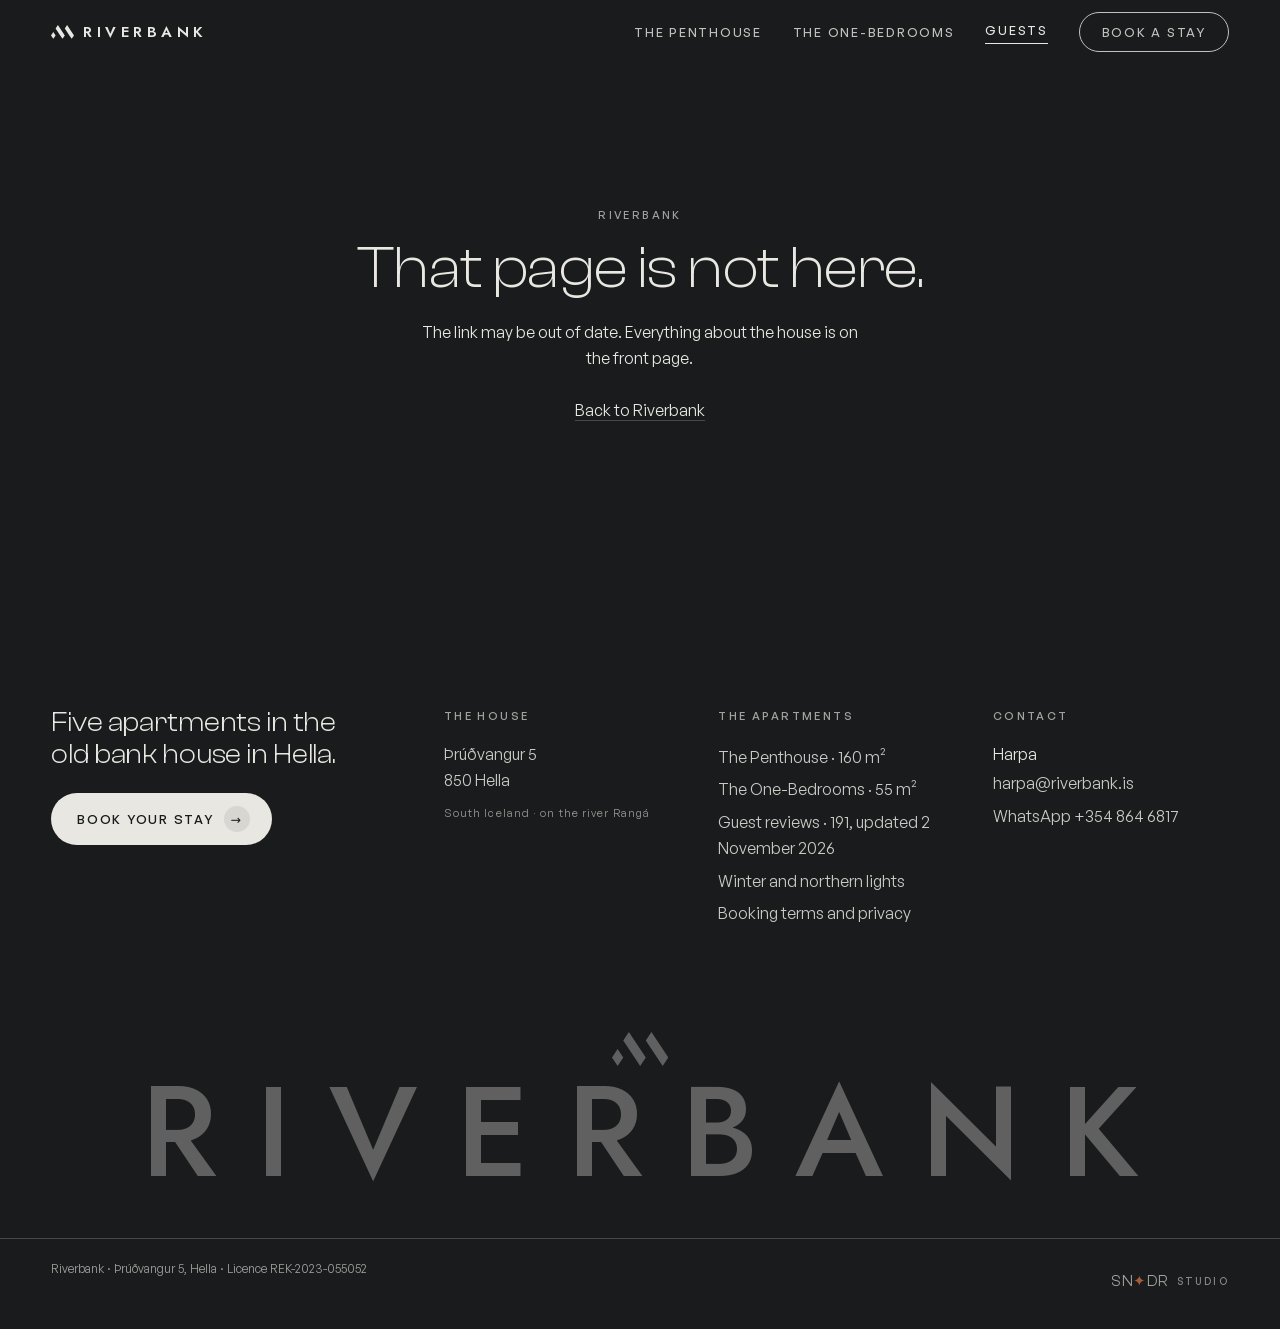
==== guests/index.html @ b147d5b8 "Deploy f592d1e93 (production)" ====
<!DOCTYPE html>
<html lang="en">
<head>
<meta charset="UTF-8" />
<meta name="viewport" content="width=device-width, initial-scale=1.0" />
<title>All 191 guest reviews | Riverbank, Hella</title>
    <meta name="description" content="All 191 guest reviews of Riverbank in Hella, unedited and unabridged: 9.7 of 10 across 95 on Booking.com, 4.99 of 5 across 96 on Airbnb." />
    <link rel="canonical" href="https://riverbank.is/guests/" />
    <meta name="robots" content="max-image-preview:large" />
    <meta property="og:type" content="website" />
    <meta property="og:site_name" content="Riverbank" />
    <meta property="og:title" content="All 191 guest reviews | Riverbank, Hella" />
    <meta property="og:description" content="All 191 guest reviews of Riverbank in Hella, unedited and unabridged: 9.7 of 10 across 95 on Booking.com, 4.99 of 5 across 96 on Airbnb." />
    <meta property="og:url" content="https://riverbank.is/guests/" />
    <meta property="og:image" content="https://riverbank.is/assets/img/aurora-town.jpg" />
    <meta property="og:locale" content="en_GB" />
    <meta name="twitter:card" content="summary_large_image" />
    <meta name="twitter:title" content="All 191 guest reviews | Riverbank, Hella" />
    <meta name="twitter:description" content="All 191 guest reviews of Riverbank in Hella, unedited and unabridged: 9.7 of 10 across 95 on Booking.com, 4.99 of 5 across 96 on Airbnb." />
    <meta name="twitter:image" content="https://riverbank.is/assets/img/aurora-town.jpg" />
    <script type="application/ld+json" data-rb-route-jsonld>{"@context":"https://schema.org","@type":"BreadcrumbList","itemListElement":[{"@type":"ListItem","position":1,"name":"Riverbank","item":"https://riverbank.is/"},{"@type":"ListItem","position":2,"name":"Guest reviews","item":"https://riverbank.is/guests/"}]}</script>
    <script type="application/ld+json" data-rb-route-jsonld>{"@context":"https://schema.org","@type":"LodgingBusiness","@id":"https://riverbank.is/#business","name":"Riverbank","description":"Five newly refurbished luxury self-catering apartments in the old bank building on the river Rangá in Hella, South Iceland. A base for the Golden Circle and the South Coast, with full kitchens for families and groups.","url":"https://riverbank.is/","email":"harpa@riverbank.is","telephone":"+354 864 6817","address":{"@type":"PostalAddress","streetAddress":"Þrúðvangur 5","postalCode":"850","addressLocality":"Hella","addressRegion":"South Iceland","addressCountry":"IS"},"geo":{"@type":"GeoCoordinates","latitude":63.8356,"longitude":-20.4023},"numberOfRooms":5,"petsAllowed":false,"checkinTime":"15:00","checkoutTime":"11:00","legalName":"Miðás hestar ehf","taxID":"601222-0510","identifier":{"@type":"PropertyValue","propertyID":"Icelandic operating licence (rekstrarleyfi)","value":"REK-2023-055052"},"image":["https://riverbank.is/assets/img/building.jpg","https://riverbank.is/assets/img/f-open.jpg","https://riverbank.is/assets/img/river-view.jpg"],"hasMap":"https://www.openstreetmap.org/?mlat=63.8356&mlon=-20.4023#map=17/63.8356/-20.4023","potentialAction":{"@type":"ReserveAction","target":{"@type":"EntryPoint","urlTemplate":"https://riverbank.is/#book","actionPlatform":["https://schema.org/DesktopWebPlatform","https://schema.org/MobileWebPlatform"]},"result":{"@type":"LodgingReservation","name":"Direct booking request to the hosts"}},"amenityFeature":[{"@type":"LocationFeatureSpecification","name":"Free WiFi","value":true},{"@type":"LocationFeatureSpecification","name":"Free parking at the door","value":true},{"@type":"LocationFeatureSpecification","name":"Private kitchen","value":true},{"@type":"LocationFeatureSpecification","name":"Dishwasher","value":true},{"@type":"LocationFeatureSpecification","name":"Washer/dryer","value":true},{"@type":"LocationFeatureSpecification","name":"Air conditioning","value":true},{"@type":"LocationFeatureSpecification","name":"Flat-screen TV","value":true},{"@type":"LocationFeatureSpecification","name":"Coffee machine","value":true}],"sameAs":["https://www.booking.com/hotel/is/hella-riverbank.html","https://www.airbnb.com/rooms/1005892528131675937","https://www.airbnb.com/rooms/1414704999883862215","https://www.ferdalag.is/en/service/hella-riverbank"],"employee":[{"@type":"Person","name":"Örvar"},{"@type":"Person","name":"Harpa"}],"dateModified":"2026-09-17","priceRange":"€237 - €807","currenciesAccepted":"EUR","containsPlace":[{"@type":"Apartment","@id":"https://riverbank.is/penthouse/#unit","name":"The Penthouse","url":"https://riverbank.is/penthouse/","numberOfBedrooms":4,"numberOfBathroomsTotal":2,"occupancy":{"@type":"QuantitativeValue","maxValue":8},"floorSize":{"@type":"QuantitativeValue","value":160,"unitCode":"MTK"}},{"@type":"Apartment","@id":"https://riverbank.is/one-bedrooms/#unit","name":"The One-Bedrooms","url":"https://riverbank.is/one-bedrooms/","numberOfBedrooms":1,"numberOfBathroomsTotal":1,"occupancy":{"@type":"QuantitativeValue","maxValue":4},"floorSize":{"@type":"QuantitativeValue","value":55,"unitCode":"MTK"}}]}</script>
    <script type="application/ld+json" data-rb-route-jsonld>{"@context":"https://schema.org","@type":"WebPage","name":"Guest reviews","isPartOf":{"@id":"https://riverbank.is/#business"},"dateModified":"2026-11-02"}</script>
    <script defer src="https://sndr-pulse.sindri-381.workers.dev/p.js" data-site="riverbank"></script>
<link rel="icon" href="/favicon.ico" sizes="any" />
<link rel="icon" type="image/png" href="/favicon-32.png" />
<!-- Sized PNGs for Google's result favicon (a multiple of 48 px; HQ check, 14 Oct 2026). -->
<link rel="icon" type="image/png" sizes="48x48" href="/favicon-48.png" />
<link rel="icon" type="image/png" sizes="96x96" href="/favicon-96.png" />
<link rel="icon" type="image/png" sizes="192x192" href="/favicon-192.png" />
<link rel="apple-touch-icon" href="/apple-touch-icon.png" />
<link rel="preload" href="/assets/fonts/ClashDisplay-Variable.woff2" as="font" type="font/woff2" crossorigin />
<link rel="preload" href="/assets/fonts/GeneralSans-Variable.woff2" as="font" type="font/woff2" crossorigin />
<meta name="theme-color" content="#191B1C" />
<script>
/* Set before first paint so the loading curtain is never a flash of un-curtained
   hero. 'js' is added once and NEVER removed: the curtain's display hangs off it,
   so it keeps a display through its own exit transition. The failsafe is here
   rather than in the bundle on purpose, so a failed or blocked script cannot
   leave a visitor on a locked, covered page. */
document.documentElement.classList.add('js','rb-loading');
setTimeout(function(){
  document.documentElement.classList.remove('rb-loading');
  /* HIDE, never remove: this element is rendered by React, and detaching it
     here makes React's own removeChild throw on the next route change and
     unmount the entire app. See the note in design/motion.ts. */
  var l=document.querySelector('.rb-load');
  if(l&&!l.classList.contains('is-done'))l.classList.add('is-gone');
},5000);

/* STALE-BUILD WATCHDOG. GitHub Pages serves index.html with max-age=600, so for
   ten minutes after a deploy a returning visitor can hold HTML that asks for
   hashed chunks the new build no longer has. Here that is not a white screen,
   because the page is prerendered and the copy is already in #root; it is worse
   in one specific way: the page LOOKS fine and is silently not hydrated, so the
   booking form does nothing when you press it.

   Capture phase, because resource errors do not bubble. Inline rather than in
   the bundle, because the case it exists for is the bundle not arriving. Exactly
   one retry, held in sessionStorage, so a genuinely broken build shows a broken
   page instead of reloading forever. Scoped to /assets/ so a dead third-party
   resource can never reload a guest's page out from under them. */
(function(){
  var KEY='sndr:stale-build-reload';
  window.addEventListener('error',function(e){
    var t=e.target;
    if(!t||(t.tagName!=='SCRIPT'&&t.tagName!=='LINK'))return;
    var u=t.src||t.href||'';
    if(u.indexOf('/assets/')===-1)return;
    try{ if(sessionStorage.getItem(KEY))return; sessionStorage.setItem(KEY,'1'); }catch(_){ return; }
    location.reload();
  },true);
  window.addEventListener('load',function(){
    /* Cleared only once the app has actually booted, so the single retry is
       still available the next time a deploy lands mid-visit. */
    setTimeout(function(){ if(window.__rbBooted){ try{sessionStorage.removeItem(KEY)}catch(_){} } },2000);
  });
})();
</script>
  <script type="module" crossorigin src="/assets/index-Hmry2cEd.js"></script>
  <link rel="modulepreload" crossorigin href="/assets/react-BgHzHa_s.js">
  <link rel="modulepreload" crossorigin href="/assets/gsap-SFc2wnMY.js">
  <link rel="stylesheet" crossorigin href="/assets/index-AmjuAlXm.css">
</head>
<body>
<div id="root"><a class="rb-skip" href="#main">Skip to content</a><div class="rb-awning" aria-hidden="true"></div><nav class="rb-nav" aria-label="Main"><a class="rb-brand" href="/"><svg class="rb-brand-mark" viewBox="0 0 3685 2220" fill="currentColor" aria-hidden="true" focusable="false"><path d="M0 1665 L369 2220 L737 1665 L369 1110 Z"></path><path d="M1474 555 L1106 0 L737 555 L1106 1110 L1474 1665 L1843 2220 L2211 1665 L1843 1110 Z"></path><path d="M3317 1110 L2948 555 L2580 0 L2211 555 L2580 1110 L2948 1665 L3317 2220 L3685 1665 Z"></path></svg>Riverbank</a><div class="rb-nav-links"><a class="" href="/penthouse/">The Penthouse</a><a class="" href="/one-bedrooms/">The One-Bedrooms</a><a aria-current="page" class="active" href="/guests/">Guests</a><a class="rb-book" data-pulse="book" href="/#book">Book a stay</a></div></nav><div class="rb-x is-idle" aria-hidden="true"><span class="rb-x-panel"></span><span class="rb-x-panel"></span></div><div class="rb-page"><main id="main"><header class="rb-gr-hero rb-dark rb-navdark" aria-label="Guest reviews"><div class="rb-wrap rb-gr-hero-inner"><p class="rb-caps">Riverbank · verified stays</p><div class="rb-gr-hero-figure"><div class="rb-gr-scores" aria-hidden="true"><span class="rb-gr-big">9.7<i>/10</i></span><span class="rb-gr-big rb-gr-big-alt">4.99<i>/5</i></span></div><div><h1 class="rb-h2 rb-lines">Every review, whole.</h1><p class="rb-lede">All <!-- -->191<!-- --> of them. <strong>9.7<!-- --> out of 10</strong> across <!-- -->95<!-- --> reviews on Booking.com, and <strong>4.99<!-- --> out of 5</strong> across <!-- -->96<!-- --> on Airbnb. Printed as the guests wrote them, the notes as well as the praise, nothing shortened, reworded or re-attributed. The two scores are kept apart on purpose: averaging a 10-point scale into a 5-point one would invent a number nobody gave.</p></div></div><div class="rb-specs rb-gr-hero-specs"><div class="rb-spec"><strong>166</strong><span>Gave the house full marks</span></div><div class="rb-spec"><strong>25</strong><span>Countries, on Booking.com alone</span></div><div class="rb-spec"><strong>157</strong><span>Wrote something, not just a score</span></div><div class="rb-spec"><strong>24</strong><span>Left a note as well as praise</span></div></div></div></header><section class="rb-section" aria-label="All reviews" style="padding-top:0"><div class="rb-wrap"><div class="rb-rule-head" style="margin-bottom:clamp(24px,3vw,40px)"><h2 class="rb-h2 rb-lines">All <!-- -->191<!-- -->, newest first</h2><p class="rb-caps rb-mute">August 2026 back to January 2024</p></div><div id="rb-reviews" class="rb-gr-grid rb-gr-cut" data-reviews="true"><article class="rb-gr" data-world="apartment" data-src="airbnb"><header class="rb-gr-head"><span class="rb-gr-score">5<i>/<!-- -->5</i></span><div class="rb-gr-who"><cite>Enfant</cite><p class="rb-gr-meta">penthouse · October 2026<!-- --> <span class="rb-gr-src">Airbnb</span></p></div></header><blockquote class="rb-gr-pos">Accommodation for groups in the heart of Hella. The property is located above a Bank; while finding the key box and the entrance might be a bit tricky, the interior is perfect—excellently decorated and fully equipped. A minor drawback is having to carry luggage up the stairs, and one of the bathrooms is located separately on the ground floor.
Overall, it’s a very good place to stay—it met all my expectations.</blockquote></article><article class="rb-gr" data-world="apartment" data-src="airbnb"><header class="rb-gr-head"><span class="rb-gr-score">5<i>/<!-- -->5</i></span><div class="rb-gr-who"><cite>Lucy</cite><p class="rb-gr-meta">penthouse · October 2026<!-- --> <span class="rb-gr-src">Airbnb</span></p></div></header><blockquote class="rb-gr-pos">The dark color scheme of the interior decor is very stylish, and there was plenty of space for the 6 of us to move around. We had a very comfortable night here. Recommended!</blockquote></article><article class="rb-gr" data-world="apartment" data-src="airbnb"><header class="rb-gr-head"><span class="rb-gr-score">5<i>/<!-- -->5</i></span><div class="rb-gr-who"><cite>Saranya</cite><p class="rb-gr-meta">penthouse · October 2026<!-- --> <span class="rb-gr-src">Airbnb</span></p></div></header><blockquote class="rb-gr-pos">one of the best airbnbs I have stayed at. Super clean and modern and very well stocked. We had to stay home one day because of the weather and this airbnb was perfect for our group</blockquote></article><article class="rb-gr" data-world="apartment" data-src="airbnb"><header class="rb-gr-head"><span class="rb-gr-score">5<i>/<!-- -->5</i></span><div class="rb-gr-who"><cite>Pei Siang</cite><p class="rb-gr-meta">penthouse · October 2026<!-- --> <span class="rb-gr-src">Airbnb</span></p></div></header><blockquote class="rb-gr-pos">The house was very comfortable and clean. The kitchen was well-equipped with everything we needed for cooking and preparing meals. We had a pleasant stay and would definitely recommend this place to others!</blockquote></article><article class="rb-gr" data-world="one-bedroom" data-src="airbnb"><header class="rb-gr-head"><span class="rb-gr-score">5<i>/<!-- -->5</i></span><div class="rb-gr-who"><cite>Eleni</cite><p class="rb-gr-meta">unit IV · October 2026<!-- --> <span class="rb-gr-src">Airbnb</span></p></div></header><blockquote class="rb-gr-pos">The apartment was very cozy and clean, very conveniently located for going places in different directions by car, and there&#x27;s a gas station shop right next door. Casual restaurants also within walking distance.</blockquote></article><article class="rb-gr" data-world="apartment" data-src="airbnb"><header class="rb-gr-head"><span class="rb-gr-score">5<i>/<!-- -->5</i></span><div class="rb-gr-who"><cite>尹文</cite><p class="rb-gr-meta">penthouse · October 2026<!-- --> <span class="rb-gr-src">Airbnb</span></p></div></header><blockquote class="rb-gr-pos">A very satisfying experience. The house is beautiful and the furniture is also very comfortable. You can tell from the various small details in the room that the Host is a person with good taste. Highly recommended.</blockquote></article><article class="rb-gr" data-world="apartment" data-src="airbnb"><header class="rb-gr-head"><span class="rb-gr-score">5<i>/<!-- -->5</i></span><div class="rb-gr-who"><cite>Zihao</cite><p class="rb-gr-meta">penthouse · October 2026<!-- --> <span class="rb-gr-src">Airbnb</span></p></div></header><blockquote class="rb-gr-pos">Located in the heart of Hella town, this is a fantastic house. It&#x27;s very luxurious, with two bathrooms. The kitchenware is excellent, and each room is quite spacious. It has one of the few double beds in Iceland.</blockquote></article><article class="rb-gr" data-world="apartment" data-src="airbnb"><header class="rb-gr-head"><span class="rb-gr-score">5<i>/<!-- -->5</i></span><div class="rb-gr-who"><cite>Ann Marie</cite><p class="rb-gr-meta">penthouse · September 2026<!-- --> <span class="rb-gr-src">Airbnb</span></p></div></header><blockquote class="rb-gr-pos">Our favorite stay in Iceland!  The beds were so comfortable!  It is fully supplied with everything you could need.</blockquote></article><article class="rb-gr" data-world="apartment" data-src="airbnb"><header class="rb-gr-head"><span class="rb-gr-score">5<i>/<!-- -->5</i></span><div class="rb-gr-who"><cite>Archer</cite><p class="rb-gr-meta">penthouse · September 2026<!-- --> <span class="rb-gr-src">Airbnb</span></p></div></header><blockquote class="rb-gr-pos">good experience.</blockquote></article><article class="rb-gr" data-world="apartment" data-src="airbnb"><header class="rb-gr-head"><span class="rb-gr-score">5<i>/<!-- -->5</i></span><div class="rb-gr-who"><cite>Ann Marie</cite><p class="rb-gr-meta">penthouse · September 2026<!-- --> <span class="rb-gr-src">Airbnb</span></p></div></header><blockquote class="rb-gr-pos">Our favorite place to stay in Iceland! The penthouse was so well supplied with anything you might need! The beds were very comfortable! Our family of 6 loved it here! There’s a few walkable restaurants and a gas station right across the street.</blockquote></article><article class="rb-gr" data-world="apartment" data-src="airbnb"><header class="rb-gr-head"><span class="rb-gr-score">5<i>/<!-- -->5</i></span><div class="rb-gr-who"><cite>Mary</cite><p class="rb-gr-meta">penthouse · September 2026<!-- --> <span class="rb-gr-src">Airbnb</span></p></div></header><blockquote class="rb-gr-pos">The place was exactly as described and there was enough room for 6 adults. Harpa gave specific instructions for getting in. We used the place as hub to visit the sites in the surrounding areas.  There is a supermarket across the street, otherwise there is not many restaurants or places to eat. Definitely get your food ahead of time or look for restaurants at other locations.</blockquote></article><article class="rb-gr" data-world="apartment" data-src="airbnb"><header class="rb-gr-head"><span class="rb-gr-score">5<i>/<!-- -->5</i></span><div class="rb-gr-who"><cite>Michelle</cite><p class="rb-gr-meta">penthouse · September 2026<!-- --> <span class="rb-gr-src">Airbnb</span></p></div></header><blockquote class="rb-gr-pos">The apartment is really comfortable, clean, and stylish. Everything was great. Harpa provided entry instructions with photos, so we had no problems getting in. Laundry was so nice to have. We had a delicious pizza and pasta dinner at the restaurant in the hotel across the street. Would definitely recommend Harpa’s place as you’re traveling the South Coast.</blockquote></article><article class="rb-gr" data-world="apartment" data-src="booking"><header class="rb-gr-head"><span class="rb-gr-score">10<i>/<!-- -->10</i></span><div class="rb-gr-who"><cite>Liu<span> · <!-- -->United States</span></cite><p class="rb-gr-meta">Apartment · Family · 31 August 2026<!-- --> <span class="rb-gr-src">Booking.com</span></p></div></header><p class="rb-gr-band">Exceptional</p><blockquote class="rb-gr-pos">Great location, beautiful place, super clean. Loved even the little assortment of toys available for my kids to play with. Highly recommend.</blockquote></article><article class="rb-gr" data-world="one-bedroom" data-src="booking"><header class="rb-gr-head"><span class="rb-gr-score">10<i>/<!-- -->10</i></span><div class="rb-gr-who"><cite>Fabian<span> · <!-- -->Germany</span></cite><p class="rb-gr-meta">One-Bedroom Apartment · Solo traveller · 30 August 2026<!-- --> <span class="rb-gr-src">Booking.com</span></p></div></header><p class="rb-gr-band">Exceptional</p></article><article class="rb-gr" data-world="one-bedroom" data-src="booking"><header class="rb-gr-head"><span class="rb-gr-score">9<i>/<!-- -->10</i></span><div class="rb-gr-who"><cite>Monica<span> · <!-- -->Spain</span></cite><p class="rb-gr-meta">One-Bedroom Apartment · Family · 28 August 2026<!-- --> <span class="rb-gr-src">Booking.com</span></p></div></header><p class="rb-gr-band">Superb</p><blockquote class="rb-gr-pos">Perfecto, limpieza y instalaciones muy buenas</blockquote></article><article class="rb-gr" data-world="apartment" data-src="airbnb"><header class="rb-gr-head"><span class="rb-gr-score">5<i>/<!-- -->5</i></span><div class="rb-gr-who"><cite>淮彬</cite><p class="rb-gr-meta">penthouse · August 2026<!-- --> <span class="rb-gr-src">Airbnb</span></p></div></header><blockquote class="rb-gr-pos">So nice</blockquote></article><article class="rb-gr" data-world="one-bedroom" data-src="booking" data-hasneg="1"><header class="rb-gr-head"><span class="rb-gr-score">10<i>/<!-- -->10</i></span><div class="rb-gr-who"><cite>Almudena<span> · <!-- -->Spain</span></cite><p class="rb-gr-meta">One-Bedroom Apartment · Family · 26 August 2026<!-- --> <span class="rb-gr-src">Booking.com</span></p></div></header><h3 class="rb-gr-title">Perfecto</h3><blockquote class="rb-gr-pos">Grande, había de todo, súper nuevo y súper bonito</blockquote><blockquote class="rb-gr-neg"><span class="rb-caps">Their one note</span><span>Ligeramente oscuro</span></blockquote></article><article class="rb-gr" data-world="one-bedroom" data-src="booking" data-hasneg="1"><header class="rb-gr-head"><span class="rb-gr-score">10<i>/<!-- -->10</i></span><div class="rb-gr-who"><cite>Izaskun<span> · <!-- -->Spain</span></cite><p class="rb-gr-meta">One-Bedroom Apartment · Family · 26 August 2026<!-- --> <span class="rb-gr-src">Booking.com</span></p></div></header><h3 class="rb-gr-title">Alojamiento ideal para recorrer el Círculo Dorado</h3><blockquote class="rb-gr-pos">Apartamento muy cálido, decorado con muy buen gusto y provisto de todo lo necesario para pasar unos días en el sur de Islandia. Tener la oportunidad de lavar y secar ropa, teniendo en cuenta que viajamos con dos niños, ha sido una gran ventaja.
¡Repetiríamos, sin ninguna duda!</blockquote><blockquote class="rb-gr-neg"><span class="rb-caps">Their one note</span><span>Nada a destacar</span></blockquote></article><article class="rb-gr" data-world="apartment" data-src="airbnb"><header class="rb-gr-head"><span class="rb-gr-score">5<i>/<!-- -->5</i></span><div class="rb-gr-who"><cite>Iddo</cite><p class="rb-gr-meta">penthouse · August 2026<!-- --> <span class="rb-gr-src">Airbnb</span></p></div></header><blockquote class="rb-gr-pos">The apartment is beautiful, clean and has everything you might need for a family stay. It was a soft landing for us at our first night in Iceland. Thank you!</blockquote></article><article class="rb-gr" data-world="apartment" data-src="airbnb"><header class="rb-gr-head"><span class="rb-gr-score">5<i>/<!-- -->5</i></span><div class="rb-gr-who"><cite>Ace<span> · <!-- -->Wilmington, North Carolina</span></cite><p class="rb-gr-meta">penthouse · Group trip · August 2026<!-- --> <span class="rb-gr-src">Airbnb</span></p></div></header><blockquote class="rb-gr-pos">Beautiful, clean, perfectly decorated. Clean linens, comfortable pillows and bedding, great water pressure, better than the pictures! Right off of ring road. Easy stop!</blockquote></article><article class="rb-gr" data-world="apartment" data-src="airbnb"><header class="rb-gr-head"><span class="rb-gr-score">5<i>/<!-- -->5</i></span><div class="rb-gr-who"><cite>Gregory<span> · <!-- -->Pittsburgh, Pennsylvania</span></cite><p class="rb-gr-meta">penthouse · Stayed with kids · August 2026<!-- --> <span class="rb-gr-src">Airbnb</span></p></div></header><blockquote class="rb-gr-pos">We had a great stay. Very easy to get to, close to groceries and restaurants. Place was very well furnished and had a great space for 6 of us (could have been comfortable for more than that).</blockquote></article><article class="rb-gr" data-world="apartment" data-src="airbnb"><header class="rb-gr-head"><span class="rb-gr-score">5<i>/<!-- -->5</i></span><div class="rb-gr-who"><cite>Catherine<span> · <!-- -->Toronto, Canada</span></cite><p class="rb-gr-meta">penthouse · Group trip · August 2026<!-- --> <span class="rb-gr-src">Airbnb</span></p></div></header><blockquote class="rb-gr-pos">Very nice place to stay, clean and spacious. Very convenient location, gas station, supermarket, restaurant in walkable distance.  很好的地段，很好的房子.</blockquote></article><article class="rb-gr" data-world="apartment" data-src="airbnb"><header class="rb-gr-head"><span class="rb-gr-score">5<i>/<!-- -->5</i></span><div class="rb-gr-who"><cite>Yi<span> · <!-- -->New York, United States</span></cite><p class="rb-gr-meta">penthouse · Stayed with kids · August 2026<!-- --> <span class="rb-gr-src">Airbnb</span></p></div></header><blockquote class="rb-gr-pos">Simply amazing</blockquote></article><article class="rb-gr" data-world="one-bedroom" data-src="airbnb"><header class="rb-gr-head"><span class="rb-gr-score">5<i>/<!-- -->5</i></span><div class="rb-gr-who"><cite>Carmit</cite><p class="rb-gr-meta">unit IV · August 2026<!-- --> <span class="rb-gr-src">Airbnb</span></p></div></header><blockquote class="rb-gr-pos">The place was perfect! The pictures do not make justice to the place. Everything was super new and clean,  and comfortable. I highly recommend this place!!</blockquote></article><article class="rb-gr" data-world="one-bedroom" data-src="booking"><header class="rb-gr-head"><span class="rb-gr-score">10<i>/<!-- -->10</i></span><div class="rb-gr-who"><cite>Chalk<span> · <!-- -->United States</span></cite><p class="rb-gr-meta">One-Bedroom Apartment · Family · 21 August 2026<!-- --> <span class="rb-gr-src">Booking.com</span></p></div></header><p class="rb-gr-band">Exceptional</p><blockquote class="rb-gr-pos">Spacious and clean</blockquote></article><article class="rb-gr" data-world="one-bedroom" data-src="booking"><header class="rb-gr-head"><span class="rb-gr-score">10<i>/<!-- -->10</i></span><div class="rb-gr-who"><cite>Jose<span> · <!-- -->Spain</span></cite><p class="rb-gr-meta">One-Bedroom Apartment · Group · 20 August 2026<!-- --> <span class="rb-gr-src">Booking.com</span></p></div></header><p class="rb-gr-band">Exceptional</p></article><article class="rb-gr" data-world="one-bedroom" data-src="booking"><header class="rb-gr-head"><span class="rb-gr-score">9<i>/<!-- -->10</i></span><div class="rb-gr-who"><cite>Alberto<span> · <!-- -->Spain</span></cite><p class="rb-gr-meta">One-Bedroom Apartment · Solo traveller · 19 August 2026<!-- --> <span class="rb-gr-src">Booking.com</span></p></div></header><p class="rb-gr-band">Superb</p></article><article class="rb-gr" data-world="apartment" data-src="booking"><header class="rb-gr-head"><span class="rb-gr-score">10<i>/<!-- -->10</i></span><div class="rb-gr-who"><cite>Tseng<span> · <!-- -->Taiwan</span></cite><p class="rb-gr-meta">Apartment · Solo traveller · 18 August 2026<!-- --> <span class="rb-gr-src">Booking.com</span></p></div></header><p class="rb-gr-band">Exceptional</p></article><article class="rb-gr" data-world="apartment" data-src="airbnb"><header class="rb-gr-head"><span class="rb-gr-score">5<i>/<!-- -->5</i></span><div class="rb-gr-who"><cite>Valerie</cite><p class="rb-gr-meta">penthouse · August 2026<!-- --> <span class="rb-gr-src">Airbnb</span></p></div></header><blockquote class="rb-gr-pos">We were a group of 8 staying at Harpa&#x27;s just for one night but it was a great stopover. Finding the apartment was easy, parking out front, and gaining access was straightforward as it was well described ahead of time. The communal spaces were wonderful for our group, having 2 toilets/showers was very useful too. The beds were all super comfortable (my best sleep during our week away). We were staying the night on our way to Vik and explored local waterfalls but didn&#x27;t really spend too long in Hella itself (though it is beautiful and there are things to do). 4 of us went to the Italian restaurant opposite the apartment and enjoyed a good meal (and fab tiramisu!).</blockquote></article><article class="rb-gr" data-world="apartment" data-src="airbnb"><header class="rb-gr-head"><span class="rb-gr-score">5<i>/<!-- -->5</i></span><div class="rb-gr-who"><cite>Aaron</cite><p class="rb-gr-meta">penthouse · Group trip · August 2026<!-- --> <span class="rb-gr-src">Airbnb</span></p></div></header><blockquote class="rb-gr-pos">Harpa’s home is beautiful, we only got to stay for one night, but it would have been a lovely base of operations for a trip. My family had a great time.</blockquote></article><article class="rb-gr" data-world="apartment" data-src="airbnb"><header class="rb-gr-head"><span class="rb-gr-score">5<i>/<!-- -->5</i></span><div class="rb-gr-who"><cite>淑玲</cite><p class="rb-gr-meta">penthouse · August 2026<!-- --> <span class="rb-gr-src">Airbnb</span></p></div></header><blockquote class="rb-gr-pos">Absolutely fantastic experience!</blockquote></article><article class="rb-gr" data-world="one-bedroom" data-src="booking"><header class="rb-gr-head"><span class="rb-gr-score">9<i>/<!-- -->10</i></span><div class="rb-gr-who"><cite>Chiara<span> · <!-- -->Australia</span></cite><p class="rb-gr-meta">One-Bedroom Apartment · Group · 16 August 2026<!-- --> <span class="rb-gr-src">Booking.com</span></p></div></header><p class="rb-gr-band">Superb</p><blockquote class="rb-gr-pos">It was awesome! Easy self check in, clean and cozy. It really gives a vibe of a nice house inside. We had great sleeps on the bed and great food cooked in the kitchen! Even if only spoke through messages the staff was really friendly and helpful.</blockquote></article><article class="rb-gr" data-world="apartment" data-src="airbnb"><header class="rb-gr-head"><span class="rb-gr-score">5<i>/<!-- -->5</i></span><div class="rb-gr-who"><cite>Rick<span> · <!-- -->Glen Allen, Virginia</span></cite><p class="rb-gr-meta">penthouse · Group trip · August 2026<!-- --> <span class="rb-gr-src">Airbnb</span></p></div></header><blockquote class="rb-gr-pos">What a wonderful apartment for my family and I to get some much needed rest and relaxation. The beds were very comfortable and the kitchen table was large enough for all 6 of us adults to sit together, eat dinner, and play games.
Harpa was very responsive and made sure we enjoyed our stay. Should we ever travel back to Iceland, we will definitely stay in this apartment again. The Italian restaurant located immediate across the street was outstanding!
Thank you, Harpa, for making us feel welcomed and rested! You have a beautiful place and a beautiful country!</blockquote></article><article class="rb-gr" data-world="apartment" data-src="booking"><header class="rb-gr-head"><span class="rb-gr-score">10<i>/<!-- -->10</i></span><div class="rb-gr-who"><cite>Kaitlyn<span> · <!-- -->United States</span></cite><p class="rb-gr-meta">Apartment · Family · 14 August 2026<!-- --> <span class="rb-gr-src">Booking.com</span></p></div></header><h3 class="rb-gr-title">Cozy launching point</h3><blockquote class="rb-gr-pos">We had a lovely stay as an extended family. It’s the perfect launching point for exploring all that south Iceland has to offer.</blockquote></article><article class="rb-gr" data-world="one-bedroom" data-src="booking"><header class="rb-gr-head"><span class="rb-gr-score">10<i>/<!-- -->10</i></span><div class="rb-gr-who"><cite>Wolfgang<span> · <!-- -->Austria</span></cite><p class="rb-gr-meta">One-Bedroom Apartment · Family · 13 August 2026<!-- --> <span class="rb-gr-src">Booking.com</span></p></div></header><p class="rb-gr-band">Exceptional</p></article><article class="rb-gr" data-world="one-bedroom" data-src="booking" data-hasneg="1"><header class="rb-gr-head"><span class="rb-gr-score">10<i>/<!-- -->10</i></span><div class="rb-gr-who"><cite>Darya<span> · <!-- -->Canada</span></cite><p class="rb-gr-meta">One-Bedroom Apartment · Group · 12 August 2026<!-- --> <span class="rb-gr-src">Booking.com</span></p></div></header><h3 class="rb-gr-title">Great stay</h3><blockquote class="rb-gr-pos">Gorgeous apartment with a lot of space. Clean, with washing mashine. Even with board games. Kitchen with everything you may need. Parking right in front of apartment.</blockquote><blockquote class="rb-gr-neg"><span class="rb-caps">Their one note</span><span>I loved everything.</span></blockquote></article><article class="rb-gr" data-world="apartment" data-src="booking" data-hasneg="1"><header class="rb-gr-head"><span class="rb-gr-score">9<i>/<!-- -->10</i></span><div class="rb-gr-who"><cite>Nicole<span> · <!-- -->United States</span></cite><p class="rb-gr-meta">Apartment · Family · 11 August 2026<!-- --> <span class="rb-gr-src">Booking.com</span></p></div></header><h3 class="rb-gr-title">Beautifully appointed space</h3><blockquote class="rb-gr-pos">Loved the decor &amp; SMEG appliances.</blockquote><blockquote class="rb-gr-neg"><span class="rb-caps">Their one note</span><span>Bedroom was warm.</span></blockquote></article><article class="rb-gr" data-world="one-bedroom" data-src="booking" data-hasneg="1"><header class="rb-gr-head"><span class="rb-gr-score">10<i>/<!-- -->10</i></span><div class="rb-gr-who"><cite>Roie<span> · <!-- -->Austria</span></cite><p class="rb-gr-meta">One-Bedroom Apartment · Family · 11 August 2026<!-- --> <span class="rb-gr-src">Booking.com</span></p></div></header><h3 class="rb-gr-title">An excellent place to stay in Iceland</h3><blockquote class="rb-gr-pos">The apartment is decorated and furnished to perfection. We stayed 3 days there in our Iceland trip and it was a in a great location. The kitchen is superb, everything is super comfortable. Would certainly stay there again</blockquote><blockquote class="rb-gr-neg"><span class="rb-caps">Their one note</span><span>The bedroom could use a bit more light</span></blockquote></article><article class="rb-gr" data-world="one-bedroom" data-src="booking"><header class="rb-gr-head"><span class="rb-gr-score">10<i>/<!-- -->10</i></span><div class="rb-gr-who"><cite>Yongjun<span> · <!-- -->Canada</span></cite><p class="rb-gr-meta">One-Bedroom Apartment · Group · 8 August 2026<!-- --> <span class="rb-gr-src">Booking.com</span></p></div></header><p class="rb-gr-band">Exceptional</p><blockquote class="rb-gr-pos">Space is big enough.</blockquote></article><article class="rb-gr" data-world="one-bedroom" data-src="booking"><header class="rb-gr-head"><span class="rb-gr-score">10<i>/<!-- -->10</i></span><div class="rb-gr-who"><cite>Edan<span> · <!-- -->United States</span></cite><p class="rb-gr-meta">One-Bedroom Apartment · Family · 8 August 2026<!-- --> <span class="rb-gr-src">Booking.com</span></p></div></header><h3 class="rb-gr-title">Wish I could stay there more. Felt like home.</h3><blockquote class="rb-gr-pos">Very clean and spacious
Great attention to details</blockquote></article><article class="rb-gr" data-world="apartment" data-src="booking"><header class="rb-gr-head"><span class="rb-gr-score">10<i>/<!-- -->10</i></span><div class="rb-gr-who"><cite>昶諺<span> · <!-- -->Taiwan</span></cite><p class="rb-gr-meta">Apartment · Group · 7 August 2026<!-- --> <span class="rb-gr-src">Booking.com</span></p></div></header><p class="rb-gr-band">Exceptional</p></article><article class="rb-gr" data-world="one-bedroom" data-src="booking" data-hasneg="1"><header class="rb-gr-head"><span class="rb-gr-score">10<i>/<!-- -->10</i></span><div class="rb-gr-who"><cite>Elizabeth<span> · <!-- -->United States</span></cite><p class="rb-gr-meta">One-Bedroom Apartment · Couple · 5 August 2026<!-- --> <span class="rb-gr-src">Booking.com</span></p></div></header><h3 class="rb-gr-title">Wonderful stay</h3><blockquote class="rb-gr-pos">The house is immaculately clean and very well equipped. Appearance is just as in the photos. Comfortable bed and bedding. Big bathroom with washer/dryer. We spent 4 nice days there to explore the area. The supermarket is a 2 minute walk away. I would stay here again.</blockquote><blockquote class="rb-gr-neg"><span class="rb-caps">Their one note</span><span>This is not a place to stay in for the views, but rather for the interiors. We had the garden view apartment which did have some tree views outside, but also the ring road traffic nearby. The combination of comfort and convenience outweighs this one drawback.</span></blockquote></article><article class="rb-gr" data-world="one-bedroom" data-src="booking"><header class="rb-gr-head"><span class="rb-gr-score">10<i>/<!-- -->10</i></span><div class="rb-gr-who"><cite>Kim<span> · <!-- -->United States</span></cite><p class="rb-gr-meta">One-Bedroom Apartment · Family · 4 August 2026<!-- --> <span class="rb-gr-src">Booking.com</span></p></div></header><h3 class="rb-gr-title">Excellent location, properties, and amenities. Wonderful hosts and we would recommend the property.</h3><blockquote class="rb-gr-pos">We liked the space and amenities provided. Everything was in excellent condition and very clean.</blockquote></article><article class="rb-gr" data-world="apartment" data-src="booking"><header class="rb-gr-head"><span class="rb-gr-score">10<i>/<!-- -->10</i></span><div class="rb-gr-who"><cite>Pui<span> · <!-- -->Hong Kong</span></cite><p class="rb-gr-meta">Apartment · Group · 3 August 2026<!-- --> <span class="rb-gr-src">Booking.com</span></p></div></header><p class="rb-gr-band">Exceptional</p></article><article class="rb-gr" data-world="one-bedroom" data-src="booking" data-hasneg="1"><header class="rb-gr-head"><span class="rb-gr-score">8<i>/<!-- -->10</i></span><div class="rb-gr-who"><cite>Clemens<span> · <!-- -->Austria</span></cite><p class="rb-gr-meta">One-Bedroom Apartment · Solo traveller · 2 August 2026<!-- --> <span class="rb-gr-src">Booking.com</span></p></div></header><p class="rb-gr-band">Very good</p><blockquote class="rb-gr-pos">Direkt im Ort, Tankstelle und Supermarkt vor der Tür. Guter Halt auf dem Weg nach Osten.
Sehr sauber , Waschmaschine.</blockquote><blockquote class="rb-gr-neg"><span class="rb-caps">Their one note</span><span>Nur 1 Fensterfront direkt auf die Straße ( muss man mögen- sehr exponiert), Durch die Lage etwas laut.</span></blockquote></article><article class="rb-gr" data-world="one-bedroom" data-src="booking"><header class="rb-gr-head"><span class="rb-gr-score">9<i>/<!-- -->10</i></span><div class="rb-gr-who"><cite>Caroline<span> · <!-- -->France</span></cite><p class="rb-gr-meta">One-Bedroom Apartment · Group · 1 August 2026<!-- --> <span class="rb-gr-src">Booking.com</span></p></div></header><p class="rb-gr-band">Superb</p><blockquote class="rb-gr-pos">La décoration et les équipements.</blockquote></article><article class="rb-gr" data-world="one-bedroom" data-src="booking"><header class="rb-gr-head"><span class="rb-gr-score">9<i>/<!-- -->10</i></span><div class="rb-gr-who"><cite>Claire<span> · <!-- -->Guernsey</span></cite><p class="rb-gr-meta">One-Bedroom Apartment · Family · 1 August 2026<!-- --> <span class="rb-gr-src">Booking.com</span></p></div></header><p class="rb-gr-band">Superb</p></article><article class="rb-gr" data-world="one-bedroom" data-src="booking"><header class="rb-gr-head"><span class="rb-gr-score">10<i>/<!-- -->10</i></span><div class="rb-gr-who"><cite>Sarah<span> · <!-- -->Italy</span></cite><p class="rb-gr-meta">One-Bedroom Apartment · Solo traveller · 28 July 2026<!-- --> <span class="rb-gr-src">Booking.com</span></p></div></header><p class="rb-gr-band">Exceptional</p><blockquote class="rb-gr-pos">Struttura pulita e dotata di ogni servizio utile per il soggiorno. Appartamento curato nei dettagli</blockquote></article><article class="rb-gr" data-world="one-bedroom" data-src="booking"><header class="rb-gr-head"><span class="rb-gr-score">9<i>/<!-- -->10</i></span><div class="rb-gr-who"><cite>Núria<span> · <!-- -->Spain</span></cite><p class="rb-gr-meta">One-Bedroom Apartment · Group · 27 July 2026<!-- --> <span class="rb-gr-src">Booking.com</span></p></div></header><h3 class="rb-gr-title">Molt bon lloc per a allotjar-te. Molt recomanable.</h3><blockquote class="rb-gr-pos">L’apartament es molt nou tot i decorat amb molt bon gust. Ben situat prop de la Ring Road. Amb una benzinera, supermercat i forn de pa al costat. Vam tenir un problema amb els lumscy i els propietaris van venir a ajudar-nos immediatament.</blockquote></article><article class="rb-gr" data-world="one-bedroom" data-src="booking"><header class="rb-gr-head"><span class="rb-gr-score">10<i>/<!-- -->10</i></span><div class="rb-gr-who"><cite>Jolly<span> · <!-- -->United Kingdom</span></cite><p class="rb-gr-meta">One-Bedroom Apartment · Solo traveller · 26 July 2026<!-- --> <span class="rb-gr-src">Booking.com</span></p></div></header><p class="rb-gr-band">Exceptional</p></article><article class="rb-gr" data-world="one-bedroom" data-src="booking"><header class="rb-gr-head"><span class="rb-gr-score">9<i>/<!-- -->10</i></span><div class="rb-gr-who"><cite>Volha<span> · <!-- -->Poland</span></cite><p class="rb-gr-meta">One-Bedroom Apartment · Group · 24 July 2026<!-- --> <span class="rb-gr-src">Booking.com</span></p></div></header><p class="rb-gr-band">Superb</p></article><article class="rb-gr" data-world="apartment" data-src="booking"><header class="rb-gr-head"><span class="rb-gr-score">10<i>/<!-- -->10</i></span><div class="rb-gr-who"><cite>Amy<span> · <!-- -->United States</span></cite><p class="rb-gr-meta">Apartment · Group · 22 July 2026<!-- --> <span class="rb-gr-src">Booking.com</span></p></div></header><p class="rb-gr-band">Exceptional</p></article><article class="rb-gr" data-world="one-bedroom" data-src="booking"><header class="rb-gr-head"><span class="rb-gr-score">10<i>/<!-- -->10</i></span><div class="rb-gr-who"><cite>Ruchir<span> · <!-- -->India</span></cite><p class="rb-gr-meta">One-Bedroom Apartment · Family · 21 July 2026<!-- --> <span class="rb-gr-src">Booking.com</span></p></div></header><p class="rb-gr-band">Exceptional</p></article><article class="rb-gr" data-world="one-bedroom" data-src="booking"><header class="rb-gr-head"><span class="rb-gr-score">10<i>/<!-- -->10</i></span><div class="rb-gr-who"><cite>Kin<span> · <!-- -->Hong Kong</span></cite><p class="rb-gr-meta">One-Bedroom Apartment · Solo traveller · 19 July 2026<!-- --> <span class="rb-gr-src">Booking.com</span></p></div></header><p class="rb-gr-band">Exceptional</p></article><article class="rb-gr" data-world="one-bedroom" data-src="booking" data-hasneg="1"><header class="rb-gr-head"><span class="rb-gr-score">9<i>/<!-- -->10</i></span><div class="rb-gr-who"><cite>Ran<span> · <!-- -->Israel</span></cite><p class="rb-gr-meta">One-Bedroom Apartment · Family · 16 July 2026<!-- --> <span class="rb-gr-src">Booking.com</span></p></div></header><h3 class="rb-gr-title" lang="he">דירה מעוצבת ומאובזרת במיקום מרכזי אך ללא נוף</h3><blockquote class="rb-gr-pos" lang="he">הדירה מעוצבת ומאובזרת ברמה גבוהה כולל מגוון גדול של כלי מטבח, מגבות איכותיות, נקיה ומסודרת</blockquote><blockquote class="rb-gr-neg"><span class="rb-caps">Their one note</span><span lang="he">זרם חלש במקלחת והדירה היתה חמה מידי, חסר איורור. הדירה ממוקמת עם הרחוב ללא נוף.</span></blockquote></article><article class="rb-gr" data-world="apartment" data-src="booking"><header class="rb-gr-head"><span class="rb-gr-score">10<i>/<!-- -->10</i></span><div class="rb-gr-who"><cite>Rong<span> · <!-- -->United States</span></cite><p class="rb-gr-meta">Apartment · Group · 16 July 2026<!-- --> <span class="rb-gr-src">Booking.com</span></p></div></header><p class="rb-gr-band">Exceptional</p></article><article class="rb-gr" data-world="one-bedroom" data-src="booking" data-hasneg="1"><header class="rb-gr-head"><span class="rb-gr-score">9<i>/<!-- -->10</i></span><div class="rb-gr-who"><cite>Yona<span> · <!-- -->Israel</span></cite><p class="rb-gr-meta">One-Bedroom Apartment · Couple · 15 July 2026<!-- --> <span class="rb-gr-src">Booking.com</span></p></div></header><h3 class="rb-gr-title">I recommend this place</h3><blockquote class="rb-gr-pos">The apartment was extremely clean, well-equipped, and close to a supermarket. The bed was very comfortable.</blockquote><blockquote class="rb-gr-neg"><span class="rb-caps">Their one note</span><span>The apartment was a little bit dark</span></blockquote></article><article class="rb-gr" data-world="apartment" data-src="airbnb"><header class="rb-gr-head"><span class="rb-gr-score">5<i>/<!-- -->5</i></span><div class="rb-gr-who"><cite>Peter</cite><p class="rb-gr-meta">penthouse · July 2026<!-- --> <span class="rb-gr-src">Airbnb</span></p></div></header><blockquote class="rb-gr-pos">Harpa&#x27;s penthouse was exactly as she described. We were a family of 5 adults and we had plenty of space. The kitchen was very well set up. I would highly recommend this home.</blockquote></article><article class="rb-gr" data-world="apartment" data-src="airbnb"><header class="rb-gr-head"><span class="rb-gr-score">5<i>/<!-- -->5</i></span><div class="rb-gr-who"><cite>Roshni<span> · <!-- -->Houston, Texas</span></cite><p class="rb-gr-meta">penthouse · Stayed with kids · July 2026<!-- --> <span class="rb-gr-src">Airbnb</span></p></div></header><blockquote class="rb-gr-pos">We had an absolutely wonderful stay! The location was perfect for exploring Iceland’s South Coast, with the major attractions within easy driving distance.
We were two families with four adults and four children, and the home had plenty of space for everyone to spread out comfortably. We especially loved spending our evenings playing games together after a full day of sightseeing.
The house was spotless, well-maintained, and even better than the photos. Everything exceeded our expectations, and it truly felt like a home away from home. We would absolutely stay here again and highly recommend it to anyone visiting the area!
My only regret was that we could not stay longer</blockquote></article><article class="rb-gr" data-world="apartment" data-src="airbnb"><header class="rb-gr-head"><span class="rb-gr-score">5<i>/<!-- -->5</i></span><div class="rb-gr-who"><cite>Maslin Wang</cite><p class="rb-gr-meta">penthouse · July 2026<!-- --> <span class="rb-gr-src">Airbnb</span></p></div></header><blockquote class="rb-gr-pos">The place is nice, very good, and the host is very polite.</blockquote></article><article class="rb-gr" data-world="apartment" data-src="airbnb"><header class="rb-gr-head"><span class="rb-gr-score">5<i>/<!-- -->5</i></span><div class="rb-gr-who"><cite>Ronald Michael</cite><p class="rb-gr-meta">penthouse · Group trip · July 2026<!-- --> <span class="rb-gr-src">Airbnb</span></p></div></header><blockquote class="rb-gr-pos">Easy entry, everything that we needed for our stay.</blockquote></article><article class="rb-gr" data-world="apartment" data-src="airbnb"><header class="rb-gr-head"><span class="rb-gr-score">5<i>/<!-- -->5</i></span><div class="rb-gr-who"><cite>Juilee<span> · <!-- -->Atlanta, Georgia</span></cite><p class="rb-gr-meta">penthouse · Group trip · July 2026<!-- --> <span class="rb-gr-src">Airbnb</span></p></div></header><blockquote class="rb-gr-pos">A truly amazing stay! Comfortable beds, amazing shower pressure, and lots of space for us to hang out together. I would absolutely stay here again!</blockquote></article><article class="rb-gr" data-world="apartment" data-src="airbnb"><header class="rb-gr-head"><span class="rb-gr-score">5<i>/<!-- -->5</i></span><div class="rb-gr-who"><cite>Nicole<span> · <!-- -->Scottsdale, Arizona</span></cite><p class="rb-gr-meta">penthouse · Stayed with kids · July 2026<!-- --> <span class="rb-gr-src">Airbnb</span></p></div></header><blockquote class="rb-gr-pos">Wonderful stay at Harpa&#x27;s place and a great location for any South Coast adventures.  It was spotless upon arrival with four comfortable bedrooms and plenty of space for our group of 7 to spread out. The showers have great pressure, beds are very comfortable, and the blackout shades made sleeping much easier.   There is also a nice river view from the kitchen.  We wish we could have spent more than one night, but hope to return soon.</blockquote></article><article class="rb-gr" data-world="apartment" data-src="airbnb"><header class="rb-gr-head"><span class="rb-gr-score">5<i>/<!-- -->5</i></span><div class="rb-gr-who"><cite>Sankara</cite><p class="rb-gr-meta">penthouse · July 2026<!-- --> <span class="rb-gr-src">Airbnb</span></p></div></header><blockquote class="rb-gr-pos">This is a beautiful house. Modern and clean!  Harpa was awesome and super fast responsive. We enjoyed the beautiful river side location.</blockquote></article><article class="rb-gr" data-world="apartment" data-src="airbnb"><header class="rb-gr-head"><span class="rb-gr-score">5<i>/<!-- -->5</i></span><div class="rb-gr-who"><cite>Jennifer<span> · <!-- -->Chevy Chase, Maryland</span></cite><p class="rb-gr-meta">penthouse · Stayed with kids · July 2026<!-- --> <span class="rb-gr-src">Airbnb</span></p></div></header><blockquote class="rb-gr-pos">Cozy, spacious, looks like the photos and Harpa was terrific. We used as home base before we toured Vik. Not much in the Hella area but grocery and restaurant across the street were great.</blockquote></article><article class="rb-gr" data-world="apartment" data-src="airbnb"><header class="rb-gr-head"><span class="rb-gr-score">5<i>/<!-- -->5</i></span><div class="rb-gr-who"><cite>Kazuaki</cite><p class="rb-gr-meta">penthouse · Group trip · July 2026<!-- --> <span class="rb-gr-src">Airbnb</span></p></div></header><blockquote class="rb-gr-pos">We stayed here with a group of five people. The house was very clean, and there was a sufficient supply of cooking utensils and tableware. Due to our travel schedule, we were only able to stay for one night, but we would love to stay for multiple nights the next time we visit.</blockquote></article><article class="rb-gr" data-world="one-bedroom" data-src="airbnb"><header class="rb-gr-head"><span class="rb-gr-score">5<i>/<!-- -->5</i></span><div class="rb-gr-who"><cite>荣青</cite><p class="rb-gr-meta">unit IV · July 2026<!-- --> <span class="rb-gr-src">Airbnb</span></p></div></header><blockquote class="rb-gr-pos">The room is clean, and the stay was fantastic.</blockquote></article><article class="rb-gr" data-world="one-bedroom" data-src="airbnb"><header class="rb-gr-head"><span class="rb-gr-score">5<i>/<!-- -->5</i></span><div class="rb-gr-who"><cite>Qi</cite><p class="rb-gr-meta">unit IV · July 2026<!-- --> <span class="rb-gr-src">Airbnb</span></p></div></header><blockquote class="rb-gr-pos">Great place with really good facilities.
Recommend.</blockquote></article><article class="rb-gr" data-world="one-bedroom" data-src="airbnb"><header class="rb-gr-head"><span class="rb-gr-score">5<i>/<!-- -->5</i></span><div class="rb-gr-who"><cite>Masoud</cite><p class="rb-gr-meta">unit IV · July 2026<!-- --> <span class="rb-gr-src">Airbnb</span></p></div></header><blockquote class="rb-gr-pos">Amazing apartment
Cozy and extremly clean
Friendly host</blockquote></article><article class="rb-gr" data-world="one-bedroom" data-src="booking"><header class="rb-gr-head"><span class="rb-gr-score">10<i>/<!-- -->10</i></span><div class="rb-gr-who"><cite>Ming<span> · <!-- -->United States</span></cite><p class="rb-gr-meta">One-Bedroom Apartment · Group · 14 July 2026<!-- --> <span class="rb-gr-src">Booking.com</span></p></div></header><h3 class="rb-gr-title">Wonderful property for vacation in Iceland</h3><blockquote class="rb-gr-pos">The property provides all essentials to short stay for travelers, for cooking a meal, breakfast, laundry. Beddings are very clean and comfortable. Location is excellent, only 2 minutes walking to grocery store, gas station and the highland bus pickup.</blockquote></article><article class="rb-gr" data-world="apartment" data-src="booking"><header class="rb-gr-head"><span class="rb-gr-score">10<i>/<!-- -->10</i></span><div class="rb-gr-who"><cite>Viglianco<span> · <!-- -->Italy</span></cite><p class="rb-gr-meta">Apartment · Solo traveller · 11 July 2026<!-- --> <span class="rb-gr-src">Booking.com</span></p></div></header><p class="rb-gr-band">Exceptional</p><blockquote class="rb-gr-pos">Ottima struttura, spaziosa e super attrezzata. Bella posizione con vista sul fiume vicina a distributore di benzina e a caffetteria e ristorante.</blockquote></article><article class="rb-gr" data-world="apartment" data-src="booking"><header class="rb-gr-head"><span class="rb-gr-score">10<i>/<!-- -->10</i></span><div class="rb-gr-who"><cite>Celine<span> · <!-- -->France</span></cite><p class="rb-gr-meta">Apartment · Family · 10 July 2026<!-- --> <span class="rb-gr-src">Booking.com</span></p></div></header><h3 class="rb-gr-title">Super logement!</h3><blockquote class="rb-gr-pos">Le logement est très spacieux, très bien agencé et fonctionnel. Il est également très bien décoré et au calme. Le meilleur logement que nous ayons eu lors de notre séjour en Islande.</blockquote></article><article class="rb-gr" data-world="apartment" data-src="booking"><header class="rb-gr-head"><span class="rb-gr-score">10<i>/<!-- -->10</i></span><div class="rb-gr-who"><cite>Chengmei<span> · <!-- -->Taiwan</span></cite><p class="rb-gr-meta">Apartment · Group · 26 June 2026<!-- --> <span class="rb-gr-src">Booking.com</span></p></div></header><p class="rb-gr-band">Exceptional</p></article><article class="rb-gr" data-world="apartment" data-src="airbnb"><header class="rb-gr-head"><span class="rb-gr-score">5<i>/<!-- -->5</i></span><div class="rb-gr-who"><cite>DanMeng</cite><p class="rb-gr-meta">penthouse · June 2026<!-- --> <span class="rb-gr-src">Airbnb</span></p></div></header><blockquote class="rb-gr-pos">This place is super! very stylish, well-designed, and spotlessly clean.</blockquote></article><article class="rb-gr" data-world="apartment" data-src="airbnb"><header class="rb-gr-head"><span class="rb-gr-score">5<i>/<!-- -->5</i></span><div class="rb-gr-who"><cite>Emily<span> · <!-- -->Washington, District of Columbia</span></cite><p class="rb-gr-meta">penthouse · Group trip · June 2026<!-- --> <span class="rb-gr-src">Airbnb</span></p></div></header><blockquote class="rb-gr-pos">We had a lovely stay at Harpa’s place in Hella. There were five of us and we had plenty of room to spread out and enjoy. It was a perfect jumping off point for exploring the Westman Islands and the south coast of Iceland. Highly recommend!</blockquote></article><article class="rb-gr" data-world="apartment" data-src="airbnb"><header class="rb-gr-head"><span class="rb-gr-score">5<i>/<!-- -->5</i></span><div class="rb-gr-who"><cite>Erika<span> · <!-- -->Blytheville, Arkansas</span></cite><p class="rb-gr-meta">penthouse · Group trip · June 2026<!-- --> <span class="rb-gr-src">Airbnb</span></p></div></header><blockquote class="rb-gr-pos">The space was perfect for our visit.</blockquote></article><article class="rb-gr" data-world="one-bedroom" data-src="airbnb"><header class="rb-gr-head"><span class="rb-gr-score">5<i>/<!-- -->5</i></span><div class="rb-gr-who"><cite>Kayle</cite><p class="rb-gr-meta">unit IV · June 2026<!-- --> <span class="rb-gr-src">Airbnb</span></p></div></header><blockquote class="rb-gr-pos">The place is easy to find and clean. They provide very good quality equipment in the apartment. The host also responsive as we arrived during the national day of Iceland. We worried about the opening hours of restaurants, the host is very helpful to give advices during the stay.</blockquote></article><article class="rb-gr" data-world="one-bedroom" data-src="booking"><header class="rb-gr-head"><span class="rb-gr-score">9<i>/<!-- -->10</i></span><div class="rb-gr-who"><cite>Kao<span> · <!-- -->Taiwan</span></cite><p class="rb-gr-meta">One-Bedroom Apartment · Group · 10 June 2026<!-- --> <span class="rb-gr-src">Booking.com</span></p></div></header><p class="rb-gr-band">Superb</p></article><article class="rb-gr" data-world="one-bedroom" data-src="booking"><header class="rb-gr-head"><span class="rb-gr-score">9<i>/<!-- -->10</i></span><div class="rb-gr-who"><cite>Ingrida<span> · <!-- -->United Kingdom</span></cite><p class="rb-gr-meta">One-Bedroom Apartment · Family · 28 May 2026<!-- --> <span class="rb-gr-src">Booking.com</span></p></div></header><p class="rb-gr-band">Superb</p></article><article class="rb-gr" data-world="apartment" data-src="booking"><header class="rb-gr-head"><span class="rb-gr-score">9<i>/<!-- -->10</i></span><div class="rb-gr-who"><cite>Mei<span> · <!-- -->Hong Kong</span></cite><p class="rb-gr-meta">Apartment · Group · 27 May 2026<!-- --> <span class="rb-gr-src">Booking.com</span></p></div></header><p class="rb-gr-band">Superb</p></article><article class="rb-gr" data-world="apartment" data-src="airbnb"><header class="rb-gr-head"><span class="rb-gr-score">5<i>/<!-- -->5</i></span><div class="rb-gr-who"><cite>Kunga<span> · <!-- -->Richmond, California</span></cite><p class="rb-gr-meta">penthouse · Group trip · May 2026<!-- --> <span class="rb-gr-src">Airbnb</span></p></div></header><blockquote class="rb-gr-pos">Harpa’s place had everything we could ask for and more. The penthouse was beautiful, spacious, and very well equipped with all the amenities we needed. Our family of five felt right at home, and the space was very comfortable for everyone. The area was also nice and quiet, which made it very relaxing after long days of exploring Iceland.
We especially loved the beautiful river next to the property, which added such a peaceful atmosphere to our stay. It was also super convenient to have restaurants, a grocery store, a gas station, and a bakery all within walking distance.
The location was perfect for exploring Iceland, with many popular attractions only about an hour’s drive away. We were so happy to have found this gem and would absolutely love to stay here again if we visit Iceland in the future!</blockquote></article><article class="rb-gr" data-world="apartment" data-src="airbnb"><header class="rb-gr-head"><span class="rb-gr-score">5<i>/<!-- -->5</i></span><div class="rb-gr-who"><cite>Sue<span> · <!-- -->Lake in the Hills, Illinois</span></cite><p class="rb-gr-meta">penthouse · Group trip · May 2026<!-- --> <span class="rb-gr-src">Airbnb</span></p></div></header><blockquote class="rb-gr-pos">Private and clean, plenty of room for our traveling party of 5. Very nice bathrooms and the shower was wonderful.</blockquote></article><article class="rb-gr" data-world="apartment" data-src="airbnb"><header class="rb-gr-head"><span class="rb-gr-score">5<i>/<!-- -->5</i></span><div class="rb-gr-who"><cite>Apartaments Unió</cite><p class="rb-gr-meta">penthouse · May 2026<!-- --> <span class="rb-gr-src">Airbnb</span></p></div></header><blockquote class="rb-gr-pos">We enjoyed our stay in this apartment very much. It&#x27;s a beautiful place, very modern and tastefully decorated. The decor is spectacular and creates an elegant yet very cozy atmosphere.
The apartment is spacious and very comfortable, with very comfortable beds that allowed us to rest perfectly. The kitchen is very well equipped and has everything you need to feel at home. Everything was very well cared for and in perfect condition.
It&#x27;s truly a place we would recommend to anyone visiting the area. Thank you so much for such a pleasant stay!</blockquote></article><article class="rb-gr" data-world="apartment" data-src="airbnb"><header class="rb-gr-head"><span class="rb-gr-score">5<i>/<!-- -->5</i></span><div class="rb-gr-who"><cite>Khush<span> · <!-- -->Boston, Massachusetts</span></cite><p class="rb-gr-meta">penthouse · Stayed with kids · May 2026<!-- --> <span class="rb-gr-src">Airbnb</span></p></div></header><blockquote class="rb-gr-pos">Lovely apartment with very thoughtful layout. Very comfortable and great for our first stay in Iceland.</blockquote></article><article class="rb-gr" data-world="apartment" data-src="airbnb"><header class="rb-gr-head"><span class="rb-gr-score">5<i>/<!-- -->5</i></span><div class="rb-gr-who"><cite>Flint<span> · <!-- -->Sienna Plantation, Texas</span></cite><p class="rb-gr-meta">penthouse · Group trip · May 2026<!-- --> <span class="rb-gr-src">Airbnb</span></p></div></header><blockquote class="rb-gr-pos">Great place, highly recommended. I would be back</blockquote></article><article class="rb-gr" data-world="apartment" data-src="airbnb"><header class="rb-gr-head"><span class="rb-gr-score">5<i>/<!-- -->5</i></span><div class="rb-gr-who"><cite>Watcharapol</cite><p class="rb-gr-meta">penthouse · May 2026<!-- --> <span class="rb-gr-src">Airbnb</span></p></div></header><blockquote class="rb-gr-pos">Nice house, friendly, very clean and good location and easy to find</blockquote></article><article class="rb-gr" data-world="apartment" data-src="airbnb"><header class="rb-gr-head"><span class="rb-gr-score">5<i>/<!-- -->5</i></span><div class="rb-gr-who"><cite>Scott<span> · <!-- -->Elmhurst, Illinois</span></cite><p class="rb-gr-meta">penthouse · Stayed with kids · April 2026<!-- --> <span class="rb-gr-src">Airbnb</span></p></div></header><blockquote class="rb-gr-pos">Everyone loved the location, it was very comfy and warm.  Just a wonderful location to stay!</blockquote></article><article class="rb-gr" data-world="apartment" data-src="airbnb"><header class="rb-gr-head"><span class="rb-gr-score">5<i>/<!-- -->5</i></span><div class="rb-gr-who"><cite>禹繁</cite><p class="rb-gr-meta">penthouse · April 2026<!-- --> <span class="rb-gr-src">Airbnb</span></p></div></header><blockquote class="rb-gr-pos">very good</blockquote></article><article class="rb-gr" data-world="apartment" data-src="booking"><header class="rb-gr-head"><span class="rb-gr-score">10<i>/<!-- -->10</i></span><div class="rb-gr-who"><cite>Georgopoulou<span> · <!-- -->Greece</span></cite><p class="rb-gr-meta">Apartment · Group · 6 April 2026<!-- --> <span class="rb-gr-src">Booking.com</span></p></div></header><p class="rb-gr-band">Exceptional</p></article><article class="rb-gr" data-world="apartment" data-src="airbnb"><header class="rb-gr-head"><span class="rb-gr-score">5<i>/<!-- -->5</i></span><div class="rb-gr-who"><cite>Jessica<span> · <!-- -->New York, United States</span></cite><p class="rb-gr-meta">penthouse · March 2026<!-- --> <span class="rb-gr-src">Airbnb</span></p></div></header><blockquote class="rb-gr-pos">Harpa’s apartment had everything we need and more for our group of 6. Everything was provided to have a cozy stay. The two bathrooms and laundry/dryer combo machine was an extra plus for us ! The beds are pretty comfortable and comforter is super warm.  Our host Harpa was very responsive and clear instructions were given to access the house. Definitely recommend this place to stay !</blockquote></article><article class="rb-gr" data-world="one-bedroom" data-src="booking"><header class="rb-gr-head"><span class="rb-gr-score">10<i>/<!-- -->10</i></span><div class="rb-gr-who"><cite>Lu<span> · <!-- -->China</span></cite><p class="rb-gr-meta">One-Bedroom Apartment · Group · 23 February 2026<!-- --> <span class="rb-gr-src">Booking.com</span></p></div></header><h3 class="rb-gr-title">All in all, it is very nice place to stay, definitely will choose it again if come back~</h3><blockquote class="rb-gr-pos">Riverbank apartment is very cozy and comfortable place to stay! One of the best experiences in this trip~
1. The location is very good between different hot spots, such as the golden waterfall and geysers, so convenient to stop by~
2. The room is well equipped with all the kitchen and laundry appliances, so it is so convenient to stay even for the long trip stop. Btw, I love the kitchen the most, all the instruments and plates feel so great!
3. The room is very spacious and super clean, the bedding and lining is quite good and very clean! This suit has one bed room and two large sofa, which can accommodate more than 5 people together which is very good for family travel!
4. The owner must be a very nice and kind person, I have left my book under the pillow when we check out, and the owner is so nice to help me to find it and express to next stop, so warm and grateful for that!
5. The restaurant just opposite to the room is very delicious, especially the cod, so yummy!
All in all, it is very nice place to stay, definitely will choose it again if come back~</blockquote></article><article class="rb-gr" data-world="apartment" data-src="airbnb"><header class="rb-gr-head"><span class="rb-gr-score">5<i>/<!-- -->5</i></span><div class="rb-gr-who"><cite>泽宇</cite><p class="rb-gr-meta">penthouse · February 2026<!-- --> <span class="rb-gr-src">Airbnb</span></p></div></header><blockquote class="rb-gr-pos">Harpa is very nice, so we can postpone the check-out for a while</blockquote></article><article class="rb-gr" data-world="apartment" data-src="airbnb"><header class="rb-gr-head"><span class="rb-gr-score">5<i>/<!-- -->5</i></span><div class="rb-gr-who"><cite>Kefeng</cite><p class="rb-gr-meta">penthouse · February 2026<!-- --> <span class="rb-gr-src">Airbnb</span></p></div></header><blockquote class="rb-gr-pos">The decoration is very beautiful ~ I like it very much💕</blockquote></article><article class="rb-gr" data-world="apartment" data-src="booking"><header class="rb-gr-head"><span class="rb-gr-score">10<i>/<!-- -->10</i></span><div class="rb-gr-who"><cite>Lianzi<span> · <!-- -->China</span></cite><p class="rb-gr-meta">Apartment · Family · 12 February 2026<!-- --> <span class="rb-gr-src">Booking.com</span></p></div></header><h3 class="rb-gr-title" lang="zh">民宿干净整洁，空间宽敞，虽位置略偏，但对面就是超市和加油站，生活便利，入住超舒心！</h3><blockquote class="rb-gr-pos" lang="zh">这家民宿整体超满意！房间打扫得特别干净，住着很舒心。位置虽然稍微偏了一点，但对面就是超市和加油站，日常买东西、补给都特别方便。房子空间也很大，住着宽敞舒服，这次入住体验特别好，很开心～</blockquote></article><article class="rb-gr" data-world="apartment" data-src="airbnb"><header class="rb-gr-head"><span class="rb-gr-score">5<i>/<!-- -->5</i></span><div class="rb-gr-who"><cite>Seonghyuk</cite><p class="rb-gr-meta">penthouse · January 2026<!-- --> <span class="rb-gr-src">Airbnb</span></p></div></header><blockquote class="rb-gr-pos">It was so tidy and the facilities were good</blockquote></article><article class="rb-gr" data-world="one-bedroom" data-src="booking" data-hasneg="1"><header class="rb-gr-head"><span class="rb-gr-score">9<i>/<!-- -->10</i></span><div class="rb-gr-who"><cite>Valérie<span> · <!-- -->France</span></cite><p class="rb-gr-meta">One-Bedroom Apartment · Group · 31 December 2025<!-- --> <span class="rb-gr-src">Booking.com</span></p></div></header><p class="rb-gr-band">Superb</p><blockquote class="rb-gr-pos">Super appartement très bien équipé</blockquote><blockquote class="rb-gr-neg"><span class="rb-caps">Their one note</span><span>Sur la rue et la nuit des voitures qui pétaradaient….</span></blockquote></article><article class="rb-gr" data-world="apartment" data-src="booking" data-hasneg="1"><header class="rb-gr-head"><span class="rb-gr-score">10<i>/<!-- -->10</i></span><div class="rb-gr-who"><cite>Jeremy<span> · <!-- -->United States</span></cite><p class="rb-gr-meta">Apartment · Group · 30 December 2025<!-- --> <span class="rb-gr-src">Booking.com</span></p></div></header><h3 class="rb-gr-title">FEEL LUCKY TO STAY HERE!</h3><blockquote class="rb-gr-pos">We could not have been happier. BEAUTIFUL property. I felt very fortunate to rent it.</blockquote><blockquote class="rb-gr-neg"><span class="rb-caps">Their one note</span><span>NOTHING!! FABULOUS</span></blockquote></article><article class="rb-gr" data-world="apartment" data-src="airbnb"><header class="rb-gr-head"><span class="rb-gr-score">5<i>/<!-- -->5</i></span><div class="rb-gr-who"><cite>Tsang</cite><p class="rb-gr-meta">penthouse · December 2025<!-- --> <span class="rb-gr-src">Airbnb</span></p></div></header><blockquote class="rb-gr-pos">The room is very conveniently located and the interior is 10/10 clean.</blockquote></article><article class="rb-gr" data-world="apartment" data-src="airbnb"><header class="rb-gr-head"><span class="rb-gr-score">5<i>/<!-- -->5</i></span><div class="rb-gr-who"><cite>Harraz</cite><p class="rb-gr-meta">penthouse · December 2025<!-- --> <span class="rb-gr-src">Airbnb</span></p></div></header><blockquote class="rb-gr-pos">All good. Keep it up and i will come again.</blockquote></article><article class="rb-gr" data-world="apartment" data-src="airbnb"><header class="rb-gr-head"><span class="rb-gr-score">5<i>/<!-- -->5</i></span><div class="rb-gr-who"><cite>Sharyse</cite><p class="rb-gr-meta">penthouse · November 2025<!-- --> <span class="rb-gr-src">Airbnb</span></p></div></header><blockquote class="rb-gr-pos">Harpa’s place is so beautiful - just like the photos published.  It’s clean, well equipped, you can find everything you need here.  Rooms are not big but the sharing space is huge and comfortable, we love our stay so much! The keybox location is a bit tricky, especially we arrived late and dark, anyhow we are able to locate it.  Recommended!</blockquote></article><article class="rb-gr" data-world="one-bedroom" data-src="booking"><header class="rb-gr-head"><span class="rb-gr-score">10<i>/<!-- -->10</i></span><div class="rb-gr-who"><cite>K<span> · <!-- -->Belgium</span></cite><p class="rb-gr-meta">One-Bedroom Apartment · Family · 11 November 2025<!-- --> <span class="rb-gr-src">Booking.com</span></p></div></header><p class="rb-gr-band">Exceptional</p></article><article class="rb-gr" data-world="apartment" data-src="airbnb"><header class="rb-gr-head"><span class="rb-gr-score">5<i>/<!-- -->5</i></span><div class="rb-gr-who"><cite>晓雪</cite><p class="rb-gr-meta">penthouse · October 2025<!-- --> <span class="rb-gr-src">Airbnb</span></p></div></header><blockquote class="rb-gr-pos">Host is very nice and send me all instructions before arrive. Everything works easily when check-in.  The house looks so nice and very comfort.</blockquote></article><article class="rb-gr" data-world="apartment" data-src="airbnb"><header class="rb-gr-head"><span class="rb-gr-score">5<i>/<!-- -->5</i></span><div class="rb-gr-who"><cite>英</cite><p class="rb-gr-meta">penthouse · October 2025<!-- --> <span class="rb-gr-src">Airbnb</span></p></div></header><blockquote class="rb-gr-pos">The room is very large, the soundproofing is good, and there is a gas station across the street from the B&amp;B.</blockquote></article><article class="rb-gr" data-world="apartment" data-src="airbnb"><header class="rb-gr-head"><span class="rb-gr-score">5<i>/<!-- -->5</i></span><div class="rb-gr-who"><cite>瑜</cite><p class="rb-gr-meta">penthouse · October 2025<!-- --> <span class="rb-gr-src">Airbnb</span></p></div></header><blockquote class="rb-gr-pos">Great house, very comfortable stay</blockquote></article><article class="rb-gr" data-world="apartment" data-src="airbnb"><header class="rb-gr-head"><span class="rb-gr-score">5<i>/<!-- -->5</i></span><div class="rb-gr-who"><cite>Gerard<span> · <!-- -->Navarre Beach, Florida</span></cite><p class="rb-gr-meta">penthouse · Group trip · October 2025<!-- --> <span class="rb-gr-src">Airbnb</span></p></div></header><blockquote class="rb-gr-pos">Amazing hosts and location. I highly recommend this airbnb !!</blockquote></article><article class="rb-gr" data-world="one-bedroom" data-src="airbnb"><header class="rb-gr-head"><span class="rb-gr-score">5<i>/<!-- -->5</i></span><div class="rb-gr-who"><cite>Isabelle<span> · <!-- -->Montreal, Canada</span></cite><p class="rb-gr-meta">unit IV · October 2025<!-- --> <span class="rb-gr-src">Airbnb</span></p></div></header><blockquote class="rb-gr-pos">The apartment was amazing, we had everything we needed, the kitchen was super equipped, never seen, quite spacious, large bathroom.  We asked for a dryer for technical clothes, it was brought to us the next day.  Everything was immaculate. I recommend this apartment to everyone to visit the Golden Circle.  We stayed there for 7 nights and we&#x27;ll definitely come back.</blockquote></article><article class="rb-gr" data-world="apartment" data-src="booking"><header class="rb-gr-head"><span class="rb-gr-score">10<i>/<!-- -->10</i></span><div class="rb-gr-who"><cite>Xiao<span> · <!-- -->China</span></cite><p class="rb-gr-meta">Apartment · Group · 4 October 2025<!-- --> <span class="rb-gr-src">Booking.com</span></p></div></header><p class="rb-gr-band">Exceptional</p><blockquote class="rb-gr-pos" lang="zh">非常好的地方，门口就有超市和加油站，设备优良</blockquote></article><article class="rb-gr" data-world="apartment" data-src="booking"><header class="rb-gr-head"><span class="rb-gr-score">10<i>/<!-- -->10</i></span><div class="rb-gr-who"><cite>Ming<span> · <!-- -->Taiwan</span></cite><p class="rb-gr-meta">Apartment · Solo traveller · 23 September 2025<!-- --> <span class="rb-gr-src">Booking.com</span></p></div></header><p class="rb-gr-band">Exceptional</p></article><article class="rb-gr" data-world="apartment" data-src="airbnb"><header class="rb-gr-head"><span class="rb-gr-score">4<i>/<!-- -->5</i></span><div class="rb-gr-who"><cite>Sarah</cite><p class="rb-gr-meta">penthouse · September 2025<!-- --> <span class="rb-gr-src">Airbnb</span></p></div></header><blockquote class="rb-gr-pos">A very well equipped, clean place with modern decor. Upstairs bathroom is designed so several people can use at once which was helpful. Beds were big and very comfortable. The showers were great and we appreciated having a washing machine/dryer combo to use. Harpa was very responsive as we had some difficulty understanding how to use the stove. Although well located as far as a grocery store, gas, a restaurant across the street and getting to scenic locations; it could be somewhat noisy due to the busy road and roundabout that is located next to.</blockquote></article><article class="rb-gr" data-world="apartment" data-src="airbnb"><header class="rb-gr-head"><span class="rb-gr-score">5<i>/<!-- -->5</i></span><div class="rb-gr-who"><cite>Helen</cite><p class="rb-gr-meta">penthouse · September 2025<!-- --> <span class="rb-gr-src">Airbnb</span></p></div></header><blockquote class="rb-gr-pos">My friends and I had a wonderful stay in this apartment. It’s spacious, cozy, and beautifully decorated, with great attention to detail. Everything was spotless, the apartment is well-equipped, and the beds were super comfortable. The host was kind and helpful, which made our stay even more enjoyable. We would definitely recommend this place!</blockquote></article><article class="rb-gr" data-world="apartment" data-src="airbnb"><header class="rb-gr-head"><span class="rb-gr-score">5<i>/<!-- -->5</i></span><div class="rb-gr-who"><cite>Marshall<span> · <!-- -->Whitehouse, Texas</span></cite><p class="rb-gr-meta">penthouse · Stayed with kids · September 2025<!-- --> <span class="rb-gr-src">Airbnb</span></p></div></header><blockquote class="rb-gr-pos">This place is AMAZING!!! It was like entering another world! Such attention to detail. Roomy and BEAUTIFUL!!</blockquote></article><article class="rb-gr" data-world="apartment" data-src="airbnb"><header class="rb-gr-head"><span class="rb-gr-score">5<i>/<!-- -->5</i></span><div class="rb-gr-who"><cite>Jiabin</cite><p class="rb-gr-meta">penthouse · September 2025<!-- --> <span class="rb-gr-src">Airbnb</span></p></div></header><blockquote class="rb-gr-pos">The location is easy to find and the facilities are complete</blockquote></article><article class="rb-gr" data-world="apartment" data-src="booking"><header class="rb-gr-head"><span class="rb-gr-score">10<i>/<!-- -->10</i></span><div class="rb-gr-who"><cite>Jordi<span> · <!-- -->Spain</span></cite><p class="rb-gr-meta">Apartment · Group · 13 September 2025<!-- --> <span class="rb-gr-src">Booking.com</span></p></div></header><h3 class="rb-gr-title">Senzillament perfecte!</h3><blockquote class="rb-gr-pos">Apartament ideal amb quatre habitacions, decorat amb gust i completament equipat. Dos banys complets i cuina de somni, amb tot l&#x27;imaginable. Espai agradable i il·luminació acurada. Senzillament perfecte!</blockquote></article><article class="rb-gr" data-world="one-bedroom" data-src="booking"><header class="rb-gr-head"><span class="rb-gr-score">10<i>/<!-- -->10</i></span><div class="rb-gr-who"><cite>Claudia<span> · <!-- -->Spain</span></cite><p class="rb-gr-meta">One-Bedroom Apartment · Group · 10 September 2025<!-- --> <span class="rb-gr-src">Booking.com</span></p></div></header><p class="rb-gr-band">Exceptional</p></article><article class="rb-gr" data-world="one-bedroom" data-src="booking"><header class="rb-gr-head"><span class="rb-gr-score">10<i>/<!-- -->10</i></span><div class="rb-gr-who"><cite>Rajesh<span> · <!-- -->United States</span></cite><p class="rb-gr-meta">One-Bedroom Apartment · Family · 31 August 2025<!-- --> <span class="rb-gr-src">Booking.com</span></p></div></header><h3 class="rb-gr-title">Beautiful place!!</h3><blockquote class="rb-gr-pos">Clean and everything that we needed was there. The washing machine was of help.</blockquote></article><article class="rb-gr" data-world="one-bedroom" data-src="booking"><header class="rb-gr-head"><span class="rb-gr-score">10<i>/<!-- -->10</i></span><div class="rb-gr-who"><cite>Aditya<span> · <!-- -->United States</span></cite><p class="rb-gr-meta">One-Bedroom Apartment · Group · 27 August 2025<!-- --> <span class="rb-gr-src">Booking.com</span></p></div></header><p class="rb-gr-band">Exceptional</p></article><article class="rb-gr" data-world="one-bedroom" data-src="booking"><header class="rb-gr-head"><span class="rb-gr-score">9<i>/<!-- -->10</i></span><div class="rb-gr-who"><cite>Prashant<span> · <!-- -->Australia</span></cite><p class="rb-gr-meta">One-Bedroom Apartment · Group · 19 August 2025<!-- --> <span class="rb-gr-src">Booking.com</span></p></div></header><p class="rb-gr-band">Superb</p><blockquote class="rb-gr-pos">Very well set up kitchenette, excellent communication, we appreciated that we could check in early and how thoughtfully things were provided for the baby.</blockquote></article><article class="rb-gr" data-world="apartment" data-src="airbnb"><header class="rb-gr-head"><span class="rb-gr-score">5<i>/<!-- -->5</i></span><div class="rb-gr-who"><cite>Carlos<span> · <!-- -->San Francisco, California</span></cite><p class="rb-gr-meta">penthouse · Group trip · August 2025<!-- --> <span class="rb-gr-src">Airbnb</span></p></div></header><blockquote class="rb-gr-pos">I had the most amazing time at my Airbnb in Iceland! It’s perfectly located close to breathtaking waterfalls and so many attractions. The space is incredibly spacious, modern, and absolutely stunning! It was the ultimate relaxing getaway. Harpa was fantastic and provided super clear instructions, making everything a breeze. Plus, it’s just a stone&#x27;s throw away from grocery stores! The appliances were top-notch, making my stay even more enjoyable. Can&#x27;t wait to go back.</blockquote></article><article class="rb-gr" data-world="apartment" data-src="airbnb"><header class="rb-gr-head"><span class="rb-gr-score">5<i>/<!-- -->5</i></span><div class="rb-gr-who"><cite>Michelle</cite><p class="rb-gr-meta">penthouse · August 2025<!-- --> <span class="rb-gr-src">Airbnb</span></p></div></header><blockquote class="rb-gr-pos">Well designed apartment on the 2nd story.
Beautiful view of the lake from the living room. Linen and towels were clean.
Enjoyed our stay.</blockquote></article><article class="rb-gr" data-world="apartment" data-src="airbnb"><header class="rb-gr-head"><span class="rb-gr-score">5<i>/<!-- -->5</i></span><div class="rb-gr-who"><cite>Anne<span> · <!-- -->New York, New York</span></cite><p class="rb-gr-meta">penthouse · Group trip · August 2025<!-- --> <span class="rb-gr-src">Airbnb</span></p></div></header><blockquote class="rb-gr-pos">Harpa’s apartment was a fantastic place to stay while exploring the southern coast! It’s beautifully decorated and furnished, and it’s perfect for larger groups with the large living room area. We also really liked how the main bathroom was designed (toilet and shower are in their own separate rooms so multiple people can use the bathroom at the same time). Only regret was not staying here a few more nights to enjoy the space :)</blockquote></article><article class="rb-gr" data-world="apartment" data-src="airbnb"><header class="rb-gr-head"><span class="rb-gr-score">5<i>/<!-- -->5</i></span><div class="rb-gr-who"><cite>Keren<span> · <!-- -->New York, New York</span></cite><p class="rb-gr-meta">penthouse · Stayed with kids · August 2025<!-- --> <span class="rb-gr-src">Airbnb</span></p></div></header><blockquote class="rb-gr-pos">This was a beautiful home perfect for our two families. Clean and comfortable. In a great spot for trips around southern Iceland. We would highly recommend.</blockquote></article><article class="rb-gr" data-world="apartment" data-src="airbnb"><header class="rb-gr-head"><span class="rb-gr-score">5<i>/<!-- -->5</i></span><div class="rb-gr-who"><cite>Michael</cite><p class="rb-gr-meta">penthouse · Group trip · August 2025<!-- --> <span class="rb-gr-src">Airbnb</span></p></div></header><blockquote class="rb-gr-pos">Our family of eight absolutely loved staying at Harpa&#x27;s luxurious apartment.  There was plenty of space for us all to feel comfortable and right at home.  We loved the decor too.  Hella is a great to place to stay, and the apartment location is super-convenient.</blockquote></article><article class="rb-gr" data-world="one-bedroom" data-src="airbnb"><header class="rb-gr-head"><span class="rb-gr-score">5<i>/<!-- -->5</i></span><div class="rb-gr-who"><cite>Maike</cite><p class="rb-gr-meta">unit IV · August 2025<!-- --> <span class="rb-gr-src">Airbnb</span></p></div></header><blockquote class="rb-gr-pos">review:
Beautiful, brand new apartment exactly like the photos. The kitchen is fully equipped with everything you need, and the furniture and dishes are stylish and high-quality. The sofa bed is comfortable, and the location is perfect — right on the main road to all key sights, with restaurants and a supermarket in walking distance. Being central, there’s some traffic noise, but it didn’t bother us. Harpa was lovely and communication was easy</blockquote></article><article class="rb-gr" data-world="apartment" data-src="booking"><header class="rb-gr-head"><span class="rb-gr-score">10<i>/<!-- -->10</i></span><div class="rb-gr-who"><cite>Annie<span> · <!-- -->United States</span></cite><p class="rb-gr-meta">Apartment · Group · 14 August 2025<!-- --> <span class="rb-gr-src">Booking.com</span></p></div></header><p class="rb-gr-band">Exceptional</p><blockquote class="rb-gr-pos">The property was super clean and had everything we could possibly need</blockquote></article><article class="rb-gr" data-world="one-bedroom" data-src="booking"><header class="rb-gr-head"><span class="rb-gr-score">9<i>/<!-- -->10</i></span><div class="rb-gr-who"><cite>Mittal<span> · <!-- -->Sweden</span></cite><p class="rb-gr-meta">One-Bedroom Apartment · Family · 13 August 2025<!-- --> <span class="rb-gr-src">Booking.com</span></p></div></header><p class="rb-gr-band">Superb</p></article><article class="rb-gr" data-world="apartment" data-src="booking"><header class="rb-gr-head"><span class="rb-gr-score">10<i>/<!-- -->10</i></span><div class="rb-gr-who"><cite>Jay<span> · <!-- -->United States</span></cite><p class="rb-gr-meta">Apartment · Family · 13 August 2025<!-- --> <span class="rb-gr-src">Booking.com</span></p></div></header><p class="rb-gr-band">Exceptional</p></article><article class="rb-gr" data-world="apartment" data-src="booking" data-hasneg="1"><header class="rb-gr-head"><span class="rb-gr-score">9<i>/<!-- -->10</i></span><div class="rb-gr-who"><cite>Ana<span> · <!-- -->Portugal</span></cite><p class="rb-gr-meta">Apartment · Group · 8 August 2025<!-- --> <span class="rb-gr-src">Booking.com</span></p></div></header><p class="rb-gr-band">Superb</p><blockquote class="rb-gr-pos">A casa está bem decorada e tem todos os eletrodomesticos modernos. Boa localizaçao.</blockquote><blockquote class="rb-gr-neg"><span class="rb-caps">Their one note</span><span>Gostamos de tudo mas as instruçoes da chave sao um pouco confusas porque tem que se entrar na cancela e voltar a sair porque a porta e a da rua e nao a do jardim.</span></blockquote></article><article class="rb-gr" data-world="apartment" data-src="booking"><header class="rb-gr-head"><span class="rb-gr-score">10<i>/<!-- -->10</i></span><div class="rb-gr-who"><cite>Rajshekhar<span> · <!-- -->India</span></cite><p class="rb-gr-meta">Apartment · Group · 5 August 2025<!-- --> <span class="rb-gr-src">Booking.com</span></p></div></header><p class="rb-gr-band">Exceptional</p><blockquote class="rb-gr-pos">Everything was perfect. Well appointed Apartment. This was the best accommodation in our Iceland ring road tour.</blockquote></article><article class="rb-gr" data-world="one-bedroom" data-src="booking"><header class="rb-gr-head"><span class="rb-gr-score">10<i>/<!-- -->10</i></span><div class="rb-gr-who"><cite>Nathan<span> · <!-- -->United States</span></cite><p class="rb-gr-meta">One-Bedroom Apartment · Couple · 1 August 2025<!-- --> <span class="rb-gr-src">Booking.com</span></p></div></header><p class="rb-gr-band">Exceptional</p></article><article class="rb-gr" data-world="one-bedroom" data-src="booking" data-hasneg="1"><header class="rb-gr-head"><span class="rb-gr-score">10<i>/<!-- -->10</i></span><div class="rb-gr-who"><cite>Kim<span> · <!-- -->South Korea</span></cite><p class="rb-gr-meta">One-Bedroom Apartment · Family · 29 July 2025<!-- --> <span class="rb-gr-src">Booking.com</span></p></div></header><p class="rb-gr-band">Exceptional</p><blockquote class="rb-gr-pos" lang="ko">모든게 새것같은 느낌
샌드위치를 포장 할수 있는 지퍼백까지 세심하게 준비 되어 있었어요</blockquote><blockquote class="rb-gr-neg"><span class="rb-caps">Their one note</span><span lang="ko">안방에 벌레가 계속 나왔어요
하지만 숙소의 다른 장점에 비하면 사소해요</span></blockquote></article><article class="rb-gr" data-world="apartment" data-src="booking"><header class="rb-gr-head"><span class="rb-gr-score">9<i>/<!-- -->10</i></span><div class="rb-gr-who"><cite>Tamar<span> · <!-- -->Israel</span></cite><p class="rb-gr-meta">Apartment · Family · 26 July 2025<!-- --> <span class="rb-gr-src">Booking.com</span></p></div></header><p class="rb-gr-band">Superb</p></article><article class="rb-gr" data-world="one-bedroom" data-src="booking" data-hasneg="1"><header class="rb-gr-head"><span class="rb-gr-score">10<i>/<!-- -->10</i></span><div class="rb-gr-who"><cite>Gwodong<span> · <!-- -->Taiwan</span></cite><p class="rb-gr-meta">One-Bedroom Apartment · Family · 25 July 2025<!-- --> <span class="rb-gr-src">Booking.com</span></p></div></header><p class="rb-gr-band">Exceptional</p><blockquote class="rb-gr-pos" lang="zh">附件就有超市，雖然比較貴一點，但是非常方便。設備非常齊全，房間也又大又舒適。</blockquote><blockquote class="rb-gr-neg"><span class="rb-caps">Their one note</span><span lang="zh">浴室的排水設計不好。廚房抹布不夠。</span></blockquote></article><article class="rb-gr" data-world="one-bedroom" data-src="booking"><header class="rb-gr-head"><span class="rb-gr-score">10<i>/<!-- -->10</i></span><div class="rb-gr-who"><cite>Micheli<span> · <!-- -->Uruguay</span></cite><p class="rb-gr-meta">One-Bedroom Apartment · Family · 20 July 2025<!-- --> <span class="rb-gr-src">Booking.com</span></p></div></header><h3 class="rb-gr-title">Incrivel</h3><blockquote class="rb-gr-pos">Tudo de muito bom gosto, os eletrodomesticos, a decoracao, do lado do supermercado e posto de gasolina.</blockquote></article><article class="rb-gr" data-world="apartment" data-src="booking" data-hasneg="1"><header class="rb-gr-head"><span class="rb-gr-score">10<i>/<!-- -->10</i></span><div class="rb-gr-who"><cite>Amy<span> · <!-- -->United States</span></cite><p class="rb-gr-meta">Apartment · Family · 19 July 2025<!-- --> <span class="rb-gr-src">Booking.com</span></p></div></header><h3 class="rb-gr-title">Comfortable and clean for a group of 8.</h3><blockquote class="rb-gr-pos">Impeccably clean, comfortable, very well appointed, and had every amenity we could ask for. Very comfortable for eight people. Very prompt communication from the owner.</blockquote><blockquote class="rb-gr-neg"><span class="rb-caps">Their one note</span><span>It was a little difficult to find, because there is no house number on the building, and it is the top floor above a bank, but there was no mention of this. So instead, I accidentally entered the courtyard of an adjacent residence . Just tell people it’s above the bank or put the number on the building, please!</span></blockquote></article><article class="rb-gr" data-world="apartment" data-src="booking"><header class="rb-gr-head"><span class="rb-gr-score">9<i>/<!-- -->10</i></span><div class="rb-gr-who"><cite>Albert<span> · <!-- -->Spain</span></cite><p class="rb-gr-meta">Apartment · Group · 17 July 2025<!-- --> <span class="rb-gr-src">Booking.com</span></p></div></header><h3 class="rb-gr-title">Disseny, espai i confort</h3><blockquote class="rb-gr-pos">L&#x27;apartament és magnífic: molt espaiós, de qualitat i d&#x27;un disseny acurat. Tot i que està ubicat en un lloc molt de pas, un cop entres t&#x27;hi sents millor que a casa. De fet, ja m&#x27;agradaria tenir una casa així.</blockquote></article><article class="rb-gr" data-world="apartment" data-src="airbnb"><header class="rb-gr-head"><span class="rb-gr-score">5<i>/<!-- -->5</i></span><div class="rb-gr-who"><cite>Alex<span> · <!-- -->Acworth, Georgia</span></cite><p class="rb-gr-meta">penthouse · Group trip · July 2025<!-- --> <span class="rb-gr-src">Airbnb</span></p></div></header><blockquote class="rb-gr-pos">Absolutely fantastic. Felt very new and much higher end than most. Also loved that it&#x27;s above a bank for the uniqueness. Lots of space, very nice furnishings and small touches. right across the street from restaurant and stores but the kitchen is also great. If the location works for you then you should stay here.</blockquote></article><article class="rb-gr" data-world="apartment" data-src="airbnb"><header class="rb-gr-head"><span class="rb-gr-score">5<i>/<!-- -->5</i></span><div class="rb-gr-who"><cite>Tori<span> · <!-- -->Mickleton, New Jersey</span></cite><p class="rb-gr-meta">penthouse · Group trip · July 2025<!-- --> <span class="rb-gr-src">Airbnb</span></p></div></header><blockquote class="rb-gr-pos">I can’t say enough great things about this apartment! It was so cozy, clean and great location! Perfect for my family and wished we could’ve stayed longer!!</blockquote></article><article class="rb-gr" data-world="apartment" data-src="airbnb"><header class="rb-gr-head"><span class="rb-gr-score">5<i>/<!-- -->5</i></span><div class="rb-gr-who"><cite>Thu</cite><p class="rb-gr-meta">penthouse · July 2025<!-- --> <span class="rb-gr-src">Airbnb</span></p></div></header><blockquote class="rb-gr-pos">The apartment was absolutely amazing – modern, spacious, fully equipped, and incredibly cozy. The beds and mattresses were super comfortable; we slept so well. Definitely worth every penny</blockquote></article><article class="rb-gr" data-world="apartment" data-src="airbnb"><header class="rb-gr-head"><span class="rb-gr-score">5<i>/<!-- -->5</i></span><div class="rb-gr-who"><cite>Thomas</cite><p class="rb-gr-meta">penthouse · July 2025<!-- --> <span class="rb-gr-src">Airbnb</span></p></div></header><blockquote class="rb-gr-pos">The apartment is very modern and well equipped. Everything was perfect.</blockquote></article><article class="rb-gr" data-world="apartment" data-src="airbnb"><header class="rb-gr-head"><span class="rb-gr-score">5<i>/<!-- -->5</i></span><div class="rb-gr-who"><cite>John And Mary Jo<span> · <!-- -->Roca, Nebraska</span></cite><p class="rb-gr-meta">penthouse · Group trip · July 2025<!-- --> <span class="rb-gr-src">Airbnb</span></p></div></header><blockquote class="rb-gr-pos">Location fit our group of 8 very well.
There’s an extra toilet and shower downstairs.</blockquote></article><article class="rb-gr" data-world="apartment" data-src="airbnb"><header class="rb-gr-head"><span class="rb-gr-score">5<i>/<!-- -->5</i></span><div class="rb-gr-who"><cite>Shilin</cite><p class="rb-gr-meta">penthouse · July 2025<!-- --> <span class="rb-gr-src">Airbnb</span></p></div></header><blockquote class="rb-gr-pos">Very nice</blockquote></article><article class="rb-gr" data-world="one-bedroom" data-src="airbnb"><header class="rb-gr-head"><span class="rb-gr-score">5<i>/<!-- -->5</i></span><div class="rb-gr-who"><cite>Galina</cite><p class="rb-gr-meta">unit IV · July 2025<!-- --> <span class="rb-gr-src">Airbnb</span></p></div></header><blockquote class="rb-gr-pos">I stayed here during The Rift gravel race in Hella, and the location couldn’t have been better—just minutes from the start line, which made everything super convenient. The apartment itself is new, modern, and spotless, with everything you need for a comfortable stay. It’s also a great base for exploring the area, with easy access to waterfalls and other southern Iceland highlights. Perfect for cyclists or anyone looking to combine adventure with some sightseeing. Would definitely recommend!</blockquote></article><article class="rb-gr" data-world="one-bedroom" data-src="booking"><header class="rb-gr-head"><span class="rb-gr-score">9<i>/<!-- -->10</i></span><div class="rb-gr-who"><cite>Uretsky<span> · <!-- -->Canada</span></cite><p class="rb-gr-meta">One-Bedroom Apartment · Couple · 14 July 2025<!-- --> <span class="rb-gr-src">Booking.com</span></p></div></header><p class="rb-gr-band">Superb</p></article><article class="rb-gr" data-world="apartment" data-src="booking" data-hasneg="1"><header class="rb-gr-head"><span class="rb-gr-score">9<i>/<!-- -->10</i></span><div class="rb-gr-who"><cite>Daniel<span> · <!-- -->Singapore</span></cite><p class="rb-gr-meta">Apartment · Group · 16 June 2025<!-- --> <span class="rb-gr-src">Booking.com</span></p></div></header><p class="rb-gr-band">Superb</p><blockquote class="rb-gr-pos">Apartment was spacious and 8 people could stay comfortably in it. The staff were friendly and ready to assist with any request before and during our stay.</blockquote><blockquote class="rb-gr-neg"><span class="rb-caps">Their one note</span><span>Nil, pretty excellent experience overall.</span></blockquote></article><article class="rb-gr" data-world="apartment" data-src="airbnb"><header class="rb-gr-head"><span class="rb-gr-score">5<i>/<!-- -->5</i></span><div class="rb-gr-who"><cite>Kathleen<span> · <!-- -->Dayton, Ohio</span></cite><p class="rb-gr-meta">penthouse · Group trip · June 2025<!-- --> <span class="rb-gr-src">Airbnb</span></p></div></header><blockquote class="rb-gr-pos">One of the best Airbnb’s we’ve stayed in. Harpa was super responsive. The whole house was very clean and spacious. The kitchen was well stocked with dishes and pans, which is not always the case. Great location from which to explore the South Coast. Definitely recommend.</blockquote></article><article class="rb-gr" data-world="apartment" data-src="airbnb"><header class="rb-gr-head"><span class="rb-gr-score">5<i>/<!-- -->5</i></span><div class="rb-gr-who"><cite>Cindy</cite><p class="rb-gr-meta">penthouse · Group trip · June 2025<!-- --> <span class="rb-gr-src">Airbnb</span></p></div></header><blockquote class="rb-gr-pos">Nice house right next to route #1. Clean and quiet. Harpa provides clear instructions. We enjoyed our stay.</blockquote></article><article class="rb-gr" data-world="apartment" data-src="airbnb"><header class="rb-gr-head"><span class="rb-gr-score">5<i>/<!-- -->5</i></span><div class="rb-gr-who"><cite>Patrick<span> · <!-- -->Morristown, New Jersey</span></cite><p class="rb-gr-meta">penthouse · Stayed with kids · June 2025<!-- --> <span class="rb-gr-src">Airbnb</span></p></div></header><blockquote class="rb-gr-pos">Beautiful home.   Belongs in NYC Soho neighborhood.    One of the most tasteful and relaxing homes I ever rented.</blockquote></article><article class="rb-gr" data-world="apartment" data-src="airbnb"><header class="rb-gr-head"><span class="rb-gr-score">5<i>/<!-- -->5</i></span><div class="rb-gr-who"><cite>Jp</cite><p class="rb-gr-meta">penthouse · June 2025<!-- --> <span class="rb-gr-src">Airbnb</span></p></div></header><blockquote class="rb-gr-pos">Very nice apartment close to key tourist spots on the South Coast. It worked very well as a hub for us.
The place is very new and is fully appointed. All felt very clean.
The location has been a bank and does not look like much from the outside but the inside is a very modern urban apartment.
It is fairly close to grocery stores making cooking at home easy</blockquote></article><article class="rb-gr" data-world="apartment" data-src="airbnb"><header class="rb-gr-head"><span class="rb-gr-score">5<i>/<!-- -->5</i></span><div class="rb-gr-who"><cite>Stefanie<span> · <!-- -->Cincinnati, Ohio</span></cite><p class="rb-gr-meta">penthouse · Stayed with kids · June 2025<!-- --> <span class="rb-gr-src">Airbnb</span></p></div></header><blockquote class="rb-gr-pos">A beautiful penthouse that comfortably fit our family of 6. Highly recommend.</blockquote></article><article class="rb-gr" data-world="apartment" data-src="booking"><header class="rb-gr-head"><span class="rb-gr-score">10<i>/<!-- -->10</i></span><div class="rb-gr-who"><cite>Ksenija<span> · <!-- -->Croatia</span></cite><p class="rb-gr-meta">Apartment · Group · 12 June 2025<!-- --> <span class="rb-gr-src">Booking.com</span></p></div></header><p class="rb-gr-band">Exceptional</p></article><article class="rb-gr" data-world="apartment" data-src="airbnb"><header class="rb-gr-head"><span class="rb-gr-score">5<i>/<!-- -->5</i></span><div class="rb-gr-who"><cite>Xiaodi</cite><p class="rb-gr-meta">penthouse · May 2025<!-- --> <span class="rb-gr-src">Airbnb</span></p></div></header><blockquote class="rb-gr-pos">This place is perfect！Great location. Really safety！ it is on the top of a bank. Clean and tidy. Our host is undoubtedly a sophisticated, life-savvy individual with excellent taste. This exceptional accommodation rivals five-star hotels in quality.&quot;</blockquote></article><article class="rb-gr" data-world="apartment" data-src="airbnb"><header class="rb-gr-head"><span class="rb-gr-score">5<i>/<!-- -->5</i></span><div class="rb-gr-who"><cite>Alison<span> · <!-- -->Moosic, Pennsylvania</span></cite><p class="rb-gr-meta">penthouse · Group trip · April 2025<!-- --> <span class="rb-gr-src">Airbnb</span></p></div></header><blockquote class="rb-gr-pos">Harpa’s place was exactly as described and a perfect location for our group of 8. She was super responsive and accommodating. Rooms were very comfortable and had all the amenities needed. Would definitely stay here again!</blockquote></article><article class="rb-gr" data-world="apartment" data-src="airbnb"><header class="rb-gr-head"><span class="rb-gr-score">5<i>/<!-- -->5</i></span><div class="rb-gr-who"><cite>Jiaxu<span> · <!-- -->New York, New York</span></cite><p class="rb-gr-meta">penthouse · Group trip · April 2025<!-- --> <span class="rb-gr-src">Airbnb</span></p></div></header><blockquote class="rb-gr-pos">Wonderful night!</blockquote></article><article class="rb-gr" data-world="apartment" data-src="booking" data-hasneg="1"><header class="rb-gr-head"><span class="rb-gr-score">10<i>/<!-- -->10</i></span><div class="rb-gr-who"><cite>Ane<span> · <!-- -->Spain</span></cite><p class="rb-gr-meta">Apartment · Family · 25 December 2024<!-- --> <span class="rb-gr-src">Booking.com</span></p></div></header><h3 class="rb-gr-title">Apartamento perfecto</h3><blockquote class="rb-gr-pos">El apartamento está genial, amplio y cómodo. Tuvimos un problema con el coche y los anfitriones nos han atendido genial. Sin duda repetiría mi estancia aquí. Muchas gracias por todo.</blockquote><blockquote class="rb-gr-neg"><span class="rb-caps">Their one note</span><span>Nada, todo perfecto</span></blockquote></article><article class="rb-gr" data-world="apartment" data-src="airbnb"><header class="rb-gr-head"><span class="rb-gr-score">5<i>/<!-- -->5</i></span><div class="rb-gr-who"><cite>Sean<span> · <!-- -->Boston, Massachusetts</span></cite><p class="rb-gr-meta">penthouse · Group trip · December 2024<!-- --> <span class="rb-gr-src">Airbnb</span></p></div></header><blockquote class="rb-gr-pos">Will come again</blockquote></article><article class="rb-gr" data-world="apartment" data-src="airbnb"><header class="rb-gr-head"><span class="rb-gr-score">5<i>/<!-- -->5</i></span><div class="rb-gr-who"><cite>Kaitlyn<span> · <!-- -->Holly Springs, North Carolina</span></cite><p class="rb-gr-meta">penthouse · Group trip · October 2024<!-- --> <span class="rb-gr-src">Airbnb</span></p></div></header><blockquote class="rb-gr-pos">Easy location to get to, great space, and updated.  There was some construction noise from below, but assuming that is temporary. This was our group’s favorite place we stayed while in Iceland. We even saw the northern lights from the porch.</blockquote></article><article class="rb-gr" data-world="apartment" data-src="airbnb"><header class="rb-gr-head"><span class="rb-gr-score">5<i>/<!-- -->5</i></span><div class="rb-gr-who"><cite>Joyce</cite><p class="rb-gr-meta">penthouse · October 2024<!-- --> <span class="rb-gr-src">Airbnb</span></p></div></header><blockquote class="rb-gr-pos">Lovely place to stay!</blockquote></article><article class="rb-gr" data-world="apartment" data-src="airbnb"><header class="rb-gr-head"><span class="rb-gr-score">5<i>/<!-- -->5</i></span><div class="rb-gr-who"><cite>Isam<span> · <!-- -->Murfreesboro, Tennessee</span></cite><p class="rb-gr-meta">penthouse · Stayed with kids · October 2024<!-- --> <span class="rb-gr-src">Airbnb</span></p></div></header><blockquote class="rb-gr-pos">Great stay, responsive host, excellent food around the corner</blockquote></article><article class="rb-gr" data-world="apartment" data-src="booking" data-hasneg="1"><header class="rb-gr-head"><span class="rb-gr-score">10<i>/<!-- -->10</i></span><div class="rb-gr-who"><cite>Eva<span> · <!-- -->United States</span></cite><p class="rb-gr-meta">Apartment · Family · 24 September 2024<!-- --> <span class="rb-gr-src">Booking.com</span></p></div></header><h3 class="rb-gr-title">Wonderful Stay</h3><blockquote class="rb-gr-pos">Our family absolutely loved this home. It was comfy and modern with lots of extra touches. The views were incredible and we loved soaking in the hot tub after a long day of exploring. The host gave us lots of recommendations for places to visit, restaurants, and grocery options.</blockquote><blockquote class="rb-gr-neg"><span class="rb-caps">Their one note</span><span>We didn&#x27;t plan ahead and neglected to pick up any groceries on the way to the home. There aren&#x27;t many options for grocery stores close by.</span></blockquote></article><article class="rb-gr" data-world="apartment" data-src="booking"><header class="rb-gr-head"><span class="rb-gr-score">10<i>/<!-- -->10</i></span><div class="rb-gr-who"><cite>Matteo<span> · <!-- -->Italy</span></cite><p class="rb-gr-meta">Apartment · Family · 23 September 2024<!-- --> <span class="rb-gr-src">Booking.com</span></p></div></header><p class="rb-gr-band">Exceptional</p></article><article class="rb-gr" data-world="apartment" data-src="booking" data-hasneg="1"><header class="rb-gr-head"><span class="rb-gr-score">10<i>/<!-- -->10</i></span><div class="rb-gr-who"><cite>Claire<span> · <!-- -->France</span></cite><p class="rb-gr-meta">Apartment · Family · 20 September 2024<!-- --> <span class="rb-gr-src">Booking.com</span></p></div></header><h3 class="rb-gr-title">Great experience</h3><blockquote class="rb-gr-pos">Beautiful property- great location- responsive host</blockquote><blockquote class="rb-gr-neg"><span class="rb-caps">Their one note</span><span>Unfortunately, the Wi-Fi wasn’t working when we were there.</span></blockquote></article><article class="rb-gr" data-world="apartment" data-src="airbnb"><header class="rb-gr-head"><span class="rb-gr-score">5<i>/<!-- -->5</i></span><div class="rb-gr-who"><cite>磊</cite><p class="rb-gr-meta">penthouse · September 2024<!-- --> <span class="rb-gr-src">Airbnb</span></p></div></header><blockquote class="rb-gr-pos">The house is just perfect, clean and tidy, well equipped, all 8 of us are in awe!! That&#x27;s awesome!!</blockquote></article><article class="rb-gr" data-world="apartment" data-src="booking"><header class="rb-gr-head"><span class="rb-gr-score">10<i>/<!-- -->10</i></span><div class="rb-gr-who"><cite>Jordi<span> · <!-- -->Spain</span></cite><p class="rb-gr-meta">Apartment · Group · 10 September 2024<!-- --> <span class="rb-gr-src">Booking.com</span></p></div></header><h3 class="rb-gr-title">Perfecte!</h3><blockquote class="rb-gr-pos">Apartament excel·lent amb habitacions i llits còmodes, dos banys complets, rentadora i assecadora... L&#x27;espai comú és perfecte per un grup, i la cuina completament equipada permet preparar els àpats que es vulguin.
Situació perfecta a la vora de la carretera principal però tranquil. Aparcament just al davant.</blockquote></article><article class="rb-gr" data-world="apartment" data-src="booking"><header class="rb-gr-head"><span class="rb-gr-score">10<i>/<!-- -->10</i></span><div class="rb-gr-who"><cite>Jane<span> · <!-- -->United Kingdom</span></cite><p class="rb-gr-meta">Apartment · Family · 27 August 2024<!-- --> <span class="rb-gr-src">Booking.com</span></p></div></header><p class="rb-gr-band">Exceptional</p><blockquote class="rb-gr-pos">Fabulous apartment in every way! !</blockquote></article><article class="rb-gr" data-world="apartment" data-src="booking"><header class="rb-gr-head"><span class="rb-gr-score">8<i>/<!-- -->10</i></span><div class="rb-gr-who"><cite>Nadia<span> · <!-- -->Italy</span></cite><p class="rb-gr-meta">Apartment · Group · 21 August 2024<!-- --> <span class="rb-gr-src">Booking.com</span></p></div></header><p class="rb-gr-band">Very good</p></article><article class="rb-gr" data-world="apartment" data-src="booking"><header class="rb-gr-head"><span class="rb-gr-score">10<i>/<!-- -->10</i></span><div class="rb-gr-who"><cite>Jerry<span> · <!-- -->United States</span></cite><p class="rb-gr-meta">Apartment · Group · 20 August 2024<!-- --> <span class="rb-gr-src">Booking.com</span></p></div></header><p class="rb-gr-band">Exceptional</p><blockquote class="rb-gr-pos">I had an exceptional stay at this Airbnb. The house was beautifully maintained and spotless, with a spacious layout that was perfect for our group. It was easy to find, conveniently located just off the road, and in a great location near a gas station and grocery store. The setup of the house was ideal for group gatherings, and the clear instructions from the owner made the experience seamless. I highly recommend this place for anyone looking for a comfortable and convenient stay!</blockquote></article><article class="rb-gr" data-world="apartment" data-src="booking"><header class="rb-gr-head"><span class="rb-gr-score">10<i>/<!-- -->10</i></span><div class="rb-gr-who"><cite>Ring<span> · <!-- -->United States</span></cite><p class="rb-gr-meta">Apartment · Family · 19 August 2024<!-- --> <span class="rb-gr-src">Booking.com</span></p></div></header><h3 class="rb-gr-title">5 star.</h3><blockquote class="rb-gr-pos">Very nice large space for family of 5 plus a grandparent. Used it as our base location for 3 days which was great. Comfortable beds. Very clean and comfortable living space with excellent decoration. Would absolutely stay again.</blockquote></article><article class="rb-gr" data-world="apartment" data-src="booking"><header class="rb-gr-head"><span class="rb-gr-score">10<i>/<!-- -->10</i></span><div class="rb-gr-who"><cite>Bjornsson<span> · <!-- -->Iceland</span></cite><p class="rb-gr-meta">Apartment · Group · 19 August 2024<!-- --> <span class="rb-gr-src">Booking.com</span></p></div></header><p class="rb-gr-band">Exceptional</p></article><article class="rb-gr" data-world="apartment" data-src="booking"><header class="rb-gr-head"><span class="rb-gr-score">10<i>/<!-- -->10</i></span><div class="rb-gr-who"><cite>Filippo<span> · <!-- -->Italy</span></cite><p class="rb-gr-meta">Apartment · Group · 16 August 2024<!-- --> <span class="rb-gr-src">Booking.com</span></p></div></header><h3 class="rb-gr-title">Meravigliosa</h3><blockquote class="rb-gr-pos">L&#x27;appartamento è veramente lussuoso e curatissimo, completo di tutta l&#x27;attrezzatura immaginabile per la cucina.
Sembra impossibile che una struttura così curata ed elegante venga data in uso a degli sconosciuti...</blockquote></article><article class="rb-gr" data-world="apartment" data-src="airbnb"><header class="rb-gr-head"><span class="rb-gr-score">5<i>/<!-- -->5</i></span><div class="rb-gr-who"><cite>William<span> · <!-- -->Lutz, Florida</span></cite><p class="rb-gr-meta">penthouse · Group trip · August 2024<!-- --> <span class="rb-gr-src">Airbnb</span></p></div></header><blockquote class="rb-gr-pos">Truly enjoyed our stay. Easy check in, plenty of room for a group of 7. Clean and easy check out.</blockquote></article><article class="rb-gr" data-world="apartment" data-src="booking"><header class="rb-gr-head"><span class="rb-gr-score">10<i>/<!-- -->10</i></span><div class="rb-gr-who"><cite>Haoche<span> · <!-- -->Taiwan</span></cite><p class="rb-gr-meta">Apartment · Family · 9 August 2024<!-- --> <span class="rb-gr-src">Booking.com</span></p></div></header><h3 class="rb-gr-title">The best</h3><blockquote class="rb-gr-pos">The apartment is fantastic! The interior design is both beautiful and practical, offering everything we need. Supermarket and bakery are within 2 mins by walk. I&#x27;m thrilled that we can stay here after our Highland trip and celebrate my son’s 12th birthday in such a lovely place.</blockquote></article><article class="rb-gr" data-world="apartment" data-src="booking" data-hasneg="1"><header class="rb-gr-head"><span class="rb-gr-score">10<i>/<!-- -->10</i></span><div class="rb-gr-who"><cite>Amy<span> · <!-- -->Iceland</span></cite><p class="rb-gr-meta">Apartment · Family · 5 August 2024<!-- --> <span class="rb-gr-src">Booking.com</span></p></div></header><h3 class="rb-gr-title">Wish we could have stayed here for longer!</h3><blockquote class="rb-gr-pos">Just wow. This house from the minute you walk in is just a stunner. We absolutely loved it and are mad at ourselves for not figuring out a way to use it as a base for more days during our travel in Iceland. Located just off the ring road, within walking distance of a grocery store, pool and disc golf, this place is a gem. It was our favorite stay of our trip, by far. The bathrooms, the bedrooms, the linens, the kitchen, all of it is 15/10 good. Book it now.</blockquote><blockquote class="rb-gr-neg"><span class="rb-caps">Their one note</span><span>Nothing - would move in and live here tomorrow.</span></blockquote></article><article class="rb-gr" data-world="apartment" data-src="booking"><header class="rb-gr-head"><span class="rb-gr-score">10<i>/<!-- -->10</i></span><div class="rb-gr-who"><cite>Heather<span> · <!-- -->United States</span></cite><p class="rb-gr-meta">Apartment · Family · 30 July 2024<!-- --> <span class="rb-gr-src">Booking.com</span></p></div></header><h3 class="rb-gr-title">Just book it!</h3><blockquote class="rb-gr-pos">WOW! We have stayed in many vacation rentals and this is by far the best. Stylish, well-equipped, spacious, and with the most comfortable beds. There is a very nice bakery across the street with great sandwiches to grab for your excursions. The small grocery there also has everything you could need. The location is in a very small town but it’s a great spot for reaching the Golden Circle, Westman Island, Seljalandsfoss etc. The host was very responsive and helpful. My family would have enjoyed a longer stay there for sure!</blockquote></article><article class="rb-gr" data-world="apartment" data-src="booking"><header class="rb-gr-head"><span class="rb-gr-score">10<i>/<!-- -->10</i></span><div class="rb-gr-who"><cite>Mariusz<span> · <!-- -->Poland</span></cite><p class="rb-gr-meta">Apartment · Family · 23 July 2024<!-- --> <span class="rb-gr-src">Booking.com</span></p></div></header><p class="rb-gr-band">Exceptional</p></article><article class="rb-gr" data-world="apartment" data-src="booking" data-hasneg="1"><header class="rb-gr-head"><span class="rb-gr-score">8<i>/<!-- -->10</i></span><div class="rb-gr-who"><cite>Augusto<span> · <!-- -->Italy</span></cite><p class="rb-gr-meta">Apartment · Group · 22 July 2024<!-- --> <span class="rb-gr-src">Booking.com</span></p></div></header><h3 class="rb-gr-title">Un’ottima sistemazione per i viaggiatori di passaggio</h3><blockquote class="rb-gr-pos">L’appartamento ben arredato e confortevole ha un ampio living attrezzato con ogni confort</blockquote><blockquote class="rb-gr-neg"><span class="rb-caps">Their one note</span><span>L’ingresso è poco segnalato</span></blockquote></article><article class="rb-gr" data-world="apartment" data-src="booking"><header class="rb-gr-head"><span class="rb-gr-score">10<i>/<!-- -->10</i></span><div class="rb-gr-who"><cite>Manuela<span> · <!-- -->Italy</span></cite><p class="rb-gr-meta">Apartment · Family · 21 July 2024<!-- --> <span class="rb-gr-src">Booking.com</span></p></div></header><p class="rb-gr-band">Exceptional</p><blockquote class="rb-gr-pos">Appartamento impeccabile! Veramente bello!</blockquote></article><article class="rb-gr" data-world="apartment" data-src="booking"><header class="rb-gr-head"><span class="rb-gr-score">10<i>/<!-- -->10</i></span><div class="rb-gr-who"><cite>Tawny<span> · <!-- -->United States</span></cite><p class="rb-gr-meta">Apartment · Group · 15 July 2024<!-- --> <span class="rb-gr-src">Booking.com</span></p></div></header><h3 class="rb-gr-title">Would definitely stay again!</h3><blockquote class="rb-gr-pos">One of the more beautiful Airbnb we stayed in throughout the entire country. Felt spacious, beautifully decorated and had everything we needed. Great little gas station/fast food option right across the street. We absolutely loved this place. Communication was excellent before and during the day.</blockquote></article><article class="rb-gr" data-world="apartment" data-src="airbnb"><header class="rb-gr-head"><span class="rb-gr-score">5<i>/<!-- -->5</i></span><div class="rb-gr-who"><cite>Steve<span> · <!-- -->Sanford, Florida</span></cite><p class="rb-gr-meta">penthouse · Group trip · July 2024<!-- --> <span class="rb-gr-src">Airbnb</span></p></div></header><blockquote class="rb-gr-pos">Wow this place was awesome for a large group.   we had 7 people (2 families) and had plenty of room.   The place had all of the fine details available for a renter.   Everyone in our group loved this place.</blockquote></article><article class="rb-gr" data-world="apartment" data-src="airbnb"><header class="rb-gr-head"><span class="rb-gr-score">5<i>/<!-- -->5</i></span><div class="rb-gr-who"><cite>Simin<span> · <!-- -->Tokyo, Japan</span></cite><p class="rb-gr-meta">penthouse · Stayed with kids · July 2024<!-- --> <span class="rb-gr-src">Airbnb</span></p></div></header><blockquote class="rb-gr-pos">It was a great experience, and the interior was very clean.</blockquote></article><article class="rb-gr" data-world="apartment" data-src="airbnb"><header class="rb-gr-head"><span class="rb-gr-score">5<i>/<!-- -->5</i></span><div class="rb-gr-who"><cite>Karen<span> · <!-- -->Danville, Virginia</span></cite><p class="rb-gr-meta">penthouse · Group trip · July 2024<!-- --> <span class="rb-gr-src">Airbnb</span></p></div></header><blockquote class="rb-gr-pos">The Airbnb is very clean, spacious, and modern. It exceeded expectations and was our favorite place to stay on our trip.</blockquote></article><article class="rb-gr" data-world="apartment" data-src="airbnb"><header class="rb-gr-head"><span class="rb-gr-score">5<i>/<!-- -->5</i></span><div class="rb-gr-who"><cite>성윤</cite><p class="rb-gr-meta">penthouse · July 2024<!-- --> <span class="rb-gr-src">Airbnb</span></p></div></header><blockquote class="rb-gr-pos">It&#x27;s such a beautiful and nice accommodation.</blockquote></article><article class="rb-gr" data-world="apartment" data-src="booking"><header class="rb-gr-head"><span class="rb-gr-score">10<i>/<!-- -->10</i></span><div class="rb-gr-who"><cite>Beatriz<span> · <!-- -->Spain</span></cite><p class="rb-gr-meta">Apartment · Group · 12 July 2024<!-- --> <span class="rb-gr-src">Booking.com</span></p></div></header><h3 class="rb-gr-title">The best place to stay in Iceland</h3><blockquote class="rb-gr-pos">All brand new, the best place for 8 people in Iceland. Amazing facilities and all very good quality. 5 start luxury place. We all loved it !!</blockquote></article><article class="rb-gr" data-world="apartment" data-src="booking" data-hasneg="1"><header class="rb-gr-head"><span class="rb-gr-score">10<i>/<!-- -->10</i></span><div class="rb-gr-who"><cite>Ji<span> · <!-- -->South Korea</span></cite><p class="rb-gr-meta">Apartment · Family · 10 July 2024<!-- --> <span class="rb-gr-src">Booking.com</span></p></div></header><h3 class="rb-gr-title" lang="ko">아주 좋은 숙소입니다. 강력 추천드립니다.</h3><blockquote class="rb-gr-pos" lang="ko">위치가 아주 좋았고 새로 리모델링 되어 모든 것이 깔끔하고 좋았습니다.
세탁기와 건조기가 있어서 더 좋았습니다.
강력 추천합니다.</blockquote><blockquote class="rb-gr-neg"><span class="rb-caps">Their one note</span><span lang="ko">전자레인지가 없는 점이 아쉬었습니다.</span></blockquote></article><article class="rb-gr" data-world="apartment" data-src="booking" data-hasneg="1"><header class="rb-gr-head"><span class="rb-gr-score">10<i>/<!-- -->10</i></span><div class="rb-gr-who"><cite>Denise<span> · <!-- -->Hong Kong</span></cite><p class="rb-gr-meta">Apartment · Group · 24 June 2024<!-- --> <span class="rb-gr-src">Booking.com</span></p></div></header><h3 class="rb-gr-title">We enjoyed a lot of our time in this apartment. Plenty of space for the 7 of us and a big communal table and a living ro</h3><blockquote class="rb-gr-pos">Everything you name it. The property is very well equipped. It’s easy to find and the place is big.</blockquote><blockquote class="rb-gr-neg"><span class="rb-caps">Their one note</span><span>The weirdest part is the ‘bank’ entrance. Took us a lil bit of time to find the entrance.</span></blockquote></article><article class="rb-gr" data-world="apartment" data-src="booking"><header class="rb-gr-head"><span class="rb-gr-score">10<i>/<!-- -->10</i></span><div class="rb-gr-who"><cite>Bethany<span> · <!-- -->United States</span></cite><p class="rb-gr-meta">Apartment · Solo traveller · 19 June 2024<!-- --> <span class="rb-gr-src">Booking.com</span></p></div></header><p class="rb-gr-band">Exceptional</p></article><article class="rb-gr" data-world="apartment" data-src="booking" data-hasneg="1"><header class="rb-gr-head"><span class="rb-gr-score">10<i>/<!-- -->10</i></span><div class="rb-gr-who"><cite>Jason<span> · <!-- -->United States</span></cite><p class="rb-gr-meta">Apartment · Family · 15 June 2024<!-- --> <span class="rb-gr-src">Booking.com</span></p></div></header><h3 class="rb-gr-title">Beautiful place!</h3><blockquote class="rb-gr-pos">The house is beautifully designed &amp; decorated, comfortable beds with premium linens, stunning kitchen &amp; baths, outfitted with luxury SMEG appliances &amp; plenty of pillows and large bath sheets. Pretty much anything you would need is here. Be aware that there is no microwave oven when shopping for local groceries, but there&#x27;s an induction stove &amp; oven, so not a problem. The property is set on a lovely garden and across the road from 2 small stores if you need to pick up groceries and essentials. If we weren&#x27;t splitting our time between different areas of Iceland, we&#x27;d have booked this house for the entire trip.</blockquote><blockquote class="rb-gr-neg"><span class="rb-caps">Their one note</span><span>We liked everything!</span></blockquote></article><article class="rb-gr" data-world="apartment" data-src="airbnb"><header class="rb-gr-head"><span class="rb-gr-score">5<i>/<!-- -->5</i></span><div class="rb-gr-who"><cite>Cathy<span> · <!-- -->South Portland, Maine</span></cite><p class="rb-gr-meta">penthouse · Group trip · June 2024<!-- --> <span class="rb-gr-src">Airbnb</span></p></div></header><blockquote class="rb-gr-pos">Beautifully renovated apartment.  We wish we stayed longer.</blockquote></article><article class="rb-gr" data-world="apartment" data-src="booking"><header class="rb-gr-head"><span class="rb-gr-score">10<i>/<!-- -->10</i></span><div class="rb-gr-who"><cite>Chelsea<span> · <!-- -->United States</span></cite><p class="rb-gr-meta">Apartment · Family · 6 April 2024<!-- --> <span class="rb-gr-src">Booking.com</span></p></div></header><h3 class="rb-gr-title">This apartment has all the amenities you need for a relaxing family stay. From the fully stocked kitchen to the luxury l</h3><blockquote class="rb-gr-pos">This apartment has all the amenities you need for a relaxing family stay. From the fully stocked kitchen to the luxury linens, we enjoyed every minute of our time there. It’s conveniently located for travel to the south coast, the Golden Circle, and the airport.</blockquote></article><article class="rb-gr" data-world="apartment" data-src="airbnb"><header class="rb-gr-head"><span class="rb-gr-score">5<i>/<!-- -->5</i></span><div class="rb-gr-who"><cite>Beacher</cite><p class="rb-gr-meta">penthouse · March 2024<!-- --> <span class="rb-gr-src">Airbnb</span></p></div></header><blockquote class="rb-gr-pos">really nice and great place! we had a great time.</blockquote></article><article class="rb-gr" data-world="apartment" data-src="booking"><header class="rb-gr-head"><span class="rb-gr-score">10<i>/<!-- -->10</i></span><div class="rb-gr-who"><cite>Sunghae<span> · <!-- -->United States</span></cite><p class="rb-gr-meta">Apartment · Group · 7 March 2024<!-- --> <span class="rb-gr-src">Booking.com</span></p></div></header><p class="rb-gr-band">Exceptional</p><blockquote class="rb-gr-pos">The place was clean and spacious, and I liked the host&#x27;s quick response.</blockquote></article><article class="rb-gr" data-world="apartment" data-src="booking"><header class="rb-gr-head"><span class="rb-gr-score">10<i>/<!-- -->10</i></span><div class="rb-gr-who"><cite>Antonios<span> · <!-- -->United States</span></cite><p class="rb-gr-meta">Apartment · Group · 3 January 2024<!-- --> <span class="rb-gr-src">Booking.com</span></p></div></header><h3 class="rb-gr-title">Perfect location</h3><blockquote class="rb-gr-pos">Perfect location for exploring the south coast. Beautifully decorated, comfortable, and well kept rental property. Amazing communication from the property owner. Safe location with easy access to the towns stores.</blockquote></article></div><div class="rb-gr-showall"><button type="button" class="rb-btn rb-btn-line" aria-expanded="false" aria-controls="rb-reviews">Show all <!-- -->191<!-- --> reviews<span class="rb-btn-ico" aria-hidden="true">↓</span></button></div><p class="rb-gr-foot">Sources: Booking.com and Airbnb, <!-- -->Booking.com read 31 August 2026 and Airbnb read 2 November 2026<!-- -->. Unit names are the ones the guest booked under. Booking scores out of 10 and separates praise from criticism; Airbnb scores out of 5 with a single box, which is why only Booking reviews carry a note. Airbnb reviews carry the month Airbnb dated them.</p><div class="rb-gr-book"><p class="rb-caps rb-mute">Direct with the hosts</p><p class="rb-body">5% off every night when you book direct here, cleaning fee unchanged. Penthouse from €475, one-bedrooms from €237 a night, taxes included. Free cancellation up to 30 days before arrival. Nothing is charged until the hosts confirm<!-- -->.</p><a class="rb-btn rb-btn-ghost" data-pulse="book" href="/#book">Check your dates <span class="rb-btn-ico" aria-hidden="true">→</span></a></div></div></section></main><footer class="rb-footer rb-navdark"><div class="rb-footer-body"><div class="rb-wrap"><div class="rb-footer-grid"><div class="rb-footer-cta"><p class="rb-footer-lede">Five apartments in the old bank house in <!-- -->Hella<!-- -->.</p><a class="rb-btn rb-btn-solid" data-pulse="book" href="/#book">Book your stay <span class="rb-btn-ico" aria-hidden="true">→</span></a></div><div><h2>The house</h2><address>Þrúðvangur 5<br/>850<!-- --> <!-- -->Hella</address><p class="rb-footer-geo">South Iceland<!-- --> · on the river <!-- -->Rangá</p></div><div><h2>The apartments</h2><a href="/penthouse/">The Penthouse<!-- --> · <!-- -->160<!-- --> m²</a><a href="/one-bedrooms/">The One-Bedrooms<!-- --> · <!-- -->55<!-- --> m²</a><a href="/guests/">Guest reviews · <!-- -->191<!-- -->, <!-- -->updated 2 November 2026</a><a href="/winter/">Winter and northern lights</a><a href="/terms/">Booking terms and privacy</a></div><div class="rb-footer-contact"><h2>Contact</h2><p class="rb-footer-host">Harpa</p><a href="mailto:harpa@riverbank.is">harpa@riverbank.is</a><a href="https://wa.me/3548646817" target="_blank" rel="noopener" data-pulse="whatsapp">WhatsApp <!-- -->+354 864 6817</a></div></div></div><div class="rb-footer-mark"><svg class="rb-footer-glyph" viewBox="0 0 3685 2220" fill="currentColor" aria-hidden="true" focusable="false"><path d="M0 1665 L369 2220 L737 1665 L369 1110 Z"></path><path d="M1474 555 L1106 0 L737 555 L1106 1110 L1474 1665 L1843 2220 L2211 1665 L1843 1110 Z"></path><path d="M3317 1110 L2948 555 L2580 0 L2211 555 L2580 1110 L2948 1665 L3317 2220 L3685 1665 Z"></path></svg><span class="rb-footer-word" aria-hidden="true">Riverbank</span></div></div><div class="rb-footer-base"><p>Riverbank · <!-- -->Þrúðvangur 5<!-- -->, <!-- -->Hella<!-- --> · Licence <!-- -->REK-2023-055052</p><p class="rb-footer-credit"><a class="sndr" href="https://sndrstudio.is" target="_blank" rel="noopener" aria-label="Designed by SNDR Studio" data-logotype="true"><span class="sndr__mark">SN<i>✦</i>DR</span><span class="sndr__studio">STUDIO</span></a></p></div></footer></div><dialog class="rb-lb" tabindex="-1" aria-label="Photograph"></dialog></div>
</body>
</html>
---- assets/index-AmjuAlXm.css ----
@font-face{font-family:Clash Display;src:url(/assets/fonts/ClashDisplay-Variable.woff2) format("woff2-variations");font-weight:200 700;font-display:swap}@font-face{font-family:General Sans;src:url(/assets/fonts/GeneralSans-Variable.woff2) format("woff2-variations");font-weight:200 700;font-display:swap}@font-face{font-family:Riverbank Wordmark;src:url(/assets/fonts/Jost-Variable.woff2) format("woff2-variations");font-weight:400 700;font-display:swap}:root{--plaster:#E8E7E1;--vault:#191B1C;--ember:#A85B3B;--ember-deep:#8A4526;--sage:#8A9484;--ink-soft:rgba(25,27,28,.78);--ink-mute:rgba(25,27,28,.7);--pl-soft:rgba(232,231,225,.86);--pl-mute:rgba(232,231,225,.66);--hair:rgba(25,27,28,.14);--hair-pl:rgba(232,231,225,.22);--nav-h:64px;--e:cubic-bezier(.32,.72,0,1);--wrap:1440px;--pad:clamp(20px,4vw,56px)}*{margin:0;padding:0;box-sizing:border-box}html{scroll-behavior:smooth}html.lenis,html.lenis body{height:auto}.lenis.lenis-smooth{scroll-behavior:auto!important}html,body{background-color:var(--vault)}body{font-family:General Sans,ui-sans-serif,system-ui,sans-serif;font-weight:400;color:var(--vault);line-height:1.65;-webkit-font-smoothing:antialiased;overflow-x:clip}.rb-page{background:var(--plaster)}img{display:block;max-width:100%;height:auto}a{color:inherit;text-decoration:none;touch-action:manipulation;-webkit-tap-highlight-color:transparent}button{font:inherit;background:none;border:0;cursor:pointer;color:inherit;touch-action:manipulation;-webkit-tap-highlight-color:transparent}:focus-visible{outline:2px solid var(--ember-deep);outline-offset:3px}::selection{background:var(--ember);color:var(--plaster)}[id]{scroll-margin-top:76px}.rb-skip{position:fixed;top:12px;left:16px;z-index:99;background:var(--vault);color:var(--plaster);padding:10px 18px;transform:translateY(-72px);transition:transform .2s var(--e)}.rb-skip:focus{transform:translateY(0)}h1,h2,h3{text-wrap:balance}p{text-wrap:pretty}.rb-display{font-family:Clash Display,ui-sans-serif,sans-serif;font-weight:320;letter-spacing:-.01em;line-height:1.05}.rb-caps{font-weight:500;font-size:11px;letter-spacing:.22em;text-transform:uppercase}.rb-awning{position:sticky;height:env(safe-area-inset-top,0px);top:calc(-1*env(safe-area-inset-top,0px));margin-bottom:calc(-1*env(safe-area-inset-top,0px));flex:none;z-index:39;background:var(--vault);pointer-events:none}@media (min-width:841px){.rb-awning{display:none}}.rb-nav{position:fixed;inset:0 0 auto 0;height:var(--nav-h);z-index:40;display:flex;align-items:center;justify-content:space-between;padding:0 var(--pad);color:var(--plaster);transition:color .45s var(--e)}.rb-nav:before{content:"";position:absolute;top:0;right:0;bottom:0;left:0;z-index:-1;background:#e8e7e100;border-bottom:1px solid transparent;backdrop-filter:blur(0px);-webkit-backdrop-filter:blur(0px);transition:background .45s var(--e),border-color .45s var(--e),backdrop-filter .45s var(--e)}.rb-nav.is-solid{color:var(--vault)}.rb-nav.is-solid:before{background:#e8e7e1eb;border-bottom-color:var(--hair);backdrop-filter:blur(10px);-webkit-backdrop-filter:blur(10px)}.rb-nav.is-solid.is-over-dark{color:var(--plaster)}.rb-nav.is-solid.is-over-dark:before{background:#191b1ce0;border-bottom-color:var(--hair-pl)}@media (max-width:840px){.rb-nav{color:var(--plaster)!important}.rb-nav:before{background:#191b1ce0!important;border-bottom-color:var(--hair-pl)!important;backdrop-filter:blur(10px)!important;-webkit-backdrop-filter:blur(10px)!important}}.rb-brand{font-family:Riverbank Wordmark,Clash Display,sans-serif;font-weight:600;font-size:15px;letter-spacing:.3em;text-transform:uppercase;display:inline-flex;align-items:center;gap:9px}.rb-brand-mark{width:23px;height:auto;flex:none}.rb-nav-links{display:flex;gap:clamp(14px,2.4vw,34px);align-items:center}.rb-nav-links a{font-size:12.5px;letter-spacing:.14em;text-transform:uppercase;font-weight:480;opacity:.82;transition:opacity .3s}.rb-nav-links a:hover{opacity:1}.rb-nav-links a[aria-current=page]{opacity:1;border-bottom:1px solid currentColor;padding-bottom:2px}.rb-book{border:1px solid currentColor;border-radius:999px;padding:9px 22px;font-size:12px;letter-spacing:.16em;text-transform:uppercase;font-weight:500;transition:background .35s var(--e),color .35s var(--e)}.rb-nav:not(.is-over-dark).is-solid .rb-book:hover{background:var(--vault);color:var(--plaster)}.rb-nav:not(.is-solid) .rb-book:hover,.rb-nav.is-over-dark .rb-book:hover{background:var(--plaster);color:var(--vault)}.rb-book{white-space:nowrap}@media (max-width:374px){.rb-brand{font-size:13px;letter-spacing:.2em;gap:7px}.rb-brand-mark{width:20px}.rb-book{padding:9px 14px;font-size:11px;letter-spacing:.1em}}@media (max-width:840px){.rb-nav-links a:not(.rb-book){display:none}}.rb-doors{display:flex;min-height:100vh;min-height:100svh;background:var(--vault)}.rb-rl{display:block;overflow:hidden}.rb-rl-i{display:block;will-change:transform}.rb-load{display:none}html.js .rb-load{display:grid;grid-template-columns:1fr 1fr;position:absolute;top:0;right:0;bottom:0;left:0;z-index:2;pointer-events:none;overflow:hidden}html.rb-loading{overflow:hidden}.rb-load-panel{background:var(--vault);will-change:transform;transition:transform 1.05s cubic-bezier(.76,0,.24,1)}.rb-load.is-done .rb-load-panel:first-child{transform:translate(-100.5%)}.rb-load.is-done .rb-load-panel:nth-child(2){transform:translate(100.5%)}.rb-load-line{position:absolute;left:50%;transform:translate(-50%);bottom:clamp(48px,9vh,90px);width:min(240px,42vw);height:1px;background:var(--hair-pl);overflow:hidden;transition:opacity .28s linear}.rb-load-line i{display:block;height:100%;width:100%;background:var(--plaster);transform:scaleX(0);transform-origin:left;transition:transform 1.1s cubic-bezier(.33,.9,.36,1)}html.js .rb-load-line i{animation:rb-line-draw 1.5s cubic-bezier(.33,.9,.36,1) .08s both}html.js .rb-doors .rb-load.is-full .rb-load-line i{animation:none;transform:scaleX(1);transition:transform .22s linear}@keyframes rb-line-draw{0%{transform:scaleX(0)}to{transform:scaleX(.92)}}.rb-load.is-done .rb-load-line{opacity:0}html.js .rb-doors .rb-hero-mark>div{animation:rb-mark-in .95s cubic-bezier(.22,.61,.36,1) .1s both}@keyframes rb-mark-in{0%{opacity:0;transform:translateY(14px)}to{opacity:1;transform:none}}html.js .rb-doors:not(.is-revealed) .rb-door-media img{transform:scale(1.14)}html.js .rb-doors.is-revealed .rb-door-media img{transition:transform 2.6s cubic-bezier(.22,.61,.36,1)}html.js .rb-doors:not(.is-revealed) .rb-door-inner{opacity:0;transform:translateY(20px)}html.js .rb-doors.is-revealed .rb-door-inner{opacity:1;transform:none;transition:opacity .8s ease .42s,transform .8s cubic-bezier(.22,.61,.36,1) .42s}html.js.rb-loading .rb-nav{opacity:0}html.js .rb-nav{transition:opacity .6s ease .5s}@media (prefers-reduced-motion:reduce){html.js .rb-load{display:none}html.js .rb-doors .rb-hero-mark>div,html.js .rb-load-line i,html.js .rb-doors .rb-door-inner{opacity:1;transform:none;transition:none;animation:none}html.js .rb-doors:not(.is-revealed) .rb-door-media img{transform:scale(1.05)}html.js.rb-loading .rb-nav{opacity:1}}.rb-door{position:relative;flex:1 1 0;min-width:0;display:flex;align-items:flex-end;overflow:hidden;isolation:isolate;color:var(--plaster);transition:flex-grow .55s var(--e)}.rb-door-media{position:absolute;top:0;right:0;bottom:0;left:0;z-index:-2}.rb-door-media img{width:100%;height:100%;object-fit:cover;object-position:var(--focal,50% 50%);transform:scale(1.05);transition:transform 1.2s var(--e)}.rb-door:after{content:"";position:absolute;top:0;right:0;bottom:0;left:0;z-index:-1;background:linear-gradient(to top,#191b1cd1,#191b1c57 40%,#191b1c1a 78%,#191b1c42)}.rb-door+.rb-door{box-shadow:inset 1px 0 0 var(--hair-pl)}@media (hover:hover) and (pointer:fine){.rb-doors:hover .rb-door{flex-grow:1}.rb-doors .rb-door:hover{flex-grow:1.5}.rb-door:hover .rb-door-media img{transform:scale(1.12)}.rb-door:hover .rb-door-name{font-variation-settings:"wght" 560}}.rb-door:has(.rb-door-link:focus-visible){outline:2px solid var(--plaster);outline-offset:-4px}.rb-door-link{display:block;color:inherit}.rb-door-cover{position:absolute;top:0;right:0;bottom:0;left:0;z-index:1}.rb-door-link:focus-visible{outline:none}.rb-door-inner{padding:clamp(20px,3vw,44px);width:100%}.rb-door-loc{font-size:10.5px;letter-spacing:.24em;text-transform:uppercase;font-weight:500;opacity:.78;margin:10px 0 0;min-height:2.6em}.rb-door-from{font-size:10.5px;letter-spacing:.24em;text-transform:uppercase;font-weight:500;opacity:.95;margin:6px 0 0}.rb-door-name{font-family:Clash Display,sans-serif;font-size:clamp(1.5rem,2.8vw,2.7rem);font-weight:320;letter-spacing:-.005em;line-height:1.08;font-variation-settings:"wght" 320;transition:font-variation-settings .55s var(--e)}.rb-door-kind{font-size:13px;opacity:.72;margin-top:8px}.rb-hero-mark{position:absolute;top:0;right:0;bottom:0;left:0;z-index:3;pointer-events:none;display:grid;place-items:center;color:var(--plaster);text-align:center}.rb-hero-glyph{display:block;width:clamp(38px,6.4vw,84px);height:auto;margin:0 auto clamp(10px,1.6vw,18px)}.rb-hero-mark h1{font-family:Riverbank Wordmark,Clash Display,sans-serif;font-weight:500;letter-spacing:.3em;text-indent:.3em;text-transform:uppercase;font-size:clamp(2.4rem,7.2vw,6.4rem);line-height:1}.rb-hero-mark p{font-size:clamp(.8rem,1.2vw,.95rem);letter-spacing:.26em;text-indent:.26em;text-transform:uppercase;font-weight:450;opacity:.85;margin-top:16px}@media (max-width:840px){.rb-door-inner{padding:0 12px 18px;display:flex;flex-direction:column;align-items:stretch;gap:6px}.rb-door-loc{font-size:8px;letter-spacing:.12em;margin:5px 0 0;opacity:.72;min-height:26px}.rb-door-from{font-size:8px;letter-spacing:.12em;margin:3px 0 0;opacity:.9;min-height:20px}.rb-door-name{font-size:clamp(15px,4.4vw,20px);line-height:1.14}.rb-door-kind{display:none}.rb-door:after{background:linear-gradient(to top,#191b1ceb,#191b1c85 26%,#191b1c1f 62%,#191b1c57)}.rb-hero-mark h1{font-size:clamp(2rem,11vw,3.8rem);letter-spacing:.22em;text-indent:.22em}.rb-hero-mark p{font-size:9.5px;letter-spacing:.16em;text-indent:.16em;padding-inline:16px;margin-top:10px}}.rb-wrap{max-width:var(--wrap);margin-inline:auto;padding-inline:var(--pad)}.rb-section{padding-block:clamp(88px,11vw,168px)}.rb-rule-head{display:flex;justify-content:space-between;align-items:baseline;border-top:1px solid var(--hair);padding-top:18px;margin-bottom:clamp(36px,5vw,72px)}@media (max-width:720px){.rb-rule-head{flex-direction:column;align-items:flex-start;gap:12px}.rb-rule-head .rb-caps{margin:0}}.rb-dark .rb-rule-head{border-top-color:var(--hair-pl)}.rb-h2{font-family:Clash Display,sans-serif;font-weight:320;letter-spacing:-.01em;line-height:1.06;font-size:clamp(2rem,4.6vw,4.2rem)}.rb-h3{font-family:Clash Display,sans-serif;font-weight:360;letter-spacing:-.005em;line-height:1.12;font-size:clamp(1.4rem,2.4vw,2.2rem)}.rb-body{color:var(--ink-soft);max-width:62ch}.rb-dark .rb-body{color:var(--pl-soft)}.rb-mute{color:var(--ink-mute)}.rb-dark{background:var(--vault);color:var(--plaster)}.rb-dark .rb-mute{color:var(--pl-mute)}.rb-frame{position:relative;overflow:hidden;--clip:0%;background:#d6d4cc}.rb-frame img{width:100%;height:100%;object-fit:cover}.js .rb-frame[data-reveal] img{transform:scale(1.02)}.js .rb-frame[data-reveal]{will-change:transform,filter,opacity}.js .rb-frame[data-reveal].is-settled{will-change:auto}.rb-frame figcaption{border-top:1px solid var(--hair);padding-top:8px;margin-top:10px;font-size:10.5px;letter-spacing:.18em;text-transform:uppercase;font-weight:500;color:var(--ink-mute)}.rb-dark .rb-frame figcaption{border-top-color:var(--hair-pl);color:var(--pl-mute)}.rb-statement{text-align:center}.rb-statement .rb-display{font-size:clamp(1.9rem,4.4vw,4rem);max-width:24ch;margin-inline:auto}.rb-inline-img{display:inline-block;vertical-align:middle;width:clamp(72px,9vw,150px);height:.82em;border-radius:999px;overflow:hidden;margin-inline:.12em;transform:translateY(-.06em)}.rb-inline-img img{width:100%;height:100%;object-fit:cover}.rb-statement p.rb-body{margin:28px auto 0;text-align:center}.rb-band{position:relative;isolation:isolate;color:var(--plaster)}.rb-band-media{position:relative;overflow:hidden;min-height:78vh;min-height:78svh}.rb-band-media img{position:absolute;top:0;right:0;bottom:0;left:0;width:100%;height:100%;object-fit:cover}.rb-band-media:after{content:"";position:absolute;top:0;right:0;bottom:0;left:0;background:linear-gradient(75deg,#191b1cb8,#191b1c47 46%,#191b1c0d)}.rb-band-panel{position:absolute;left:var(--pad);bottom:clamp(28px,4vw,56px);z-index:2;max-width:560px;padding-right:var(--pad)}.rb-band-panel .rb-caps{opacity:.8}.rb-band-panel h3{font-family:Clash Display,sans-serif;font-weight:320;font-size:clamp(2rem,4vw,3.6rem);line-height:1.04;margin:10px 0 14px}.rb-band-panel p{color:var(--pl-soft);max-width:46ch}.rb-band-meta{display:flex;gap:26px;margin-top:20px;flex-wrap:wrap}.rb-band-meta div{font-size:13px;color:var(--pl-mute)}.rb-band-meta strong{display:block;font-weight:500;font-size:16px;color:var(--plaster)}.rb-cta-row{display:flex;gap:14px;margin-top:26px;flex-wrap:wrap}.rb-btn{display:inline-flex;align-items:center;gap:10px;border-radius:999px;padding:13px 26px;font-size:12.5px;letter-spacing:.14em;text-transform:uppercase;font-weight:520;transition:transform .16s var(--e),background .35s var(--e),color .35s var(--e)}.rb-btn:active{transform:scale(.98)}.rb-btn-solid{background:var(--plaster);color:var(--vault)}.rb-btn-solid:hover{background:#fff}.rb-btn-line{border:1px solid var(--hair-pl);color:var(--plaster)}.rb-btn-line:hover{background:#e8e7e11f}.rb-on-light .rb-btn-solid{background:var(--vault);color:var(--plaster)}.rb-on-light .rb-btn-solid:hover{background:#000}.rb-on-light .rb-btn-line{border-color:var(--hair);color:var(--vault)}.rb-on-light .rb-btn-line:hover{background:#191b1c0f}.rb-btn .rb-btn-ico{width:26px;height:26px;border-radius:999px;display:grid;place-items:center;background:#191b1c14;transition:transform .3s var(--e)}.rb-btn-line .rb-btn-ico,.rb-dark .rb-btn-line .rb-btn-ico{background:#e8e7e124}@media (hover:hover) and (pointer:fine){.rb-btn:hover .rb-btn-ico{transform:translate(2px,-1px)}}@media (max-width:840px){.rb-band-media:after{background:linear-gradient(to top,#191b1cd6,#191b1c7a 55%,#191b1c24)}}.rb-split{display:grid;grid-template-columns:minmax(0,1.05fr) minmax(0,1fr);gap:clamp(28px,4vw,72px);align-items:center}.rb-split-photos{display:grid;grid-template-columns:minmax(0,1fr) minmax(0,.72fr);gap:14px;align-items:start}.rb-split-photos .rb-frame:first-child{grid-column:1/-1;aspect-ratio:16/9}.rb-split-photos .rb-frame:nth-child(2){aspect-ratio:4/3}.rb-split-photos .rb-frame:nth-child(3){aspect-ratio:1/1}@media (max-width:840px){.rb-split{grid-template-columns:1fr}}.rb-offset{display:grid;grid-template-columns:repeat(12,minmax(0,1fr));gap:clamp(14px,2vw,28px)}.rb-offset-copy{grid-column:1/5;align-self:end;padding-bottom:clamp(10px,2vw,30px)}.rb-offset-a{grid-column:5/13;aspect-ratio:16/9}.rb-offset-row2{grid-column:6/13;display:grid;grid-template-columns:minmax(0,1fr) minmax(0,1fr);gap:inherit;align-items:start}.rb-offset-row2 .rb-frame{aspect-ratio:3/4}@media (max-width:840px){.rb-offset{grid-template-columns:1fr}.rb-offset-copy,.rb-offset-a,.rb-offset-row2{grid-column:1/-1;margin-top:0}}.rb-strip{display:grid;grid-template-columns:repeat(12,minmax(0,1fr));gap:clamp(16px,2vw,30px);padding-inline:var(--pad);align-items:start}.rb-strip>figure{min-width:0}.rb-strip>figure:nth-child(1){grid-column:1 / span 6}.rb-strip>figure:nth-child(2){grid-column:8 / span 5;margin-top:clamp(48px,9vw,150px)}.rb-strip>figure:nth-child(1) .rb-frame{aspect-ratio:4/5}.rb-strip>figure:nth-child(2) .rb-frame{aspect-ratio:3/4}.rb-strip .rb-frame img{transition:transform .8s var(--e)}@media (hover:hover) and (pointer:fine){.rb-strip .rb-frame:hover img{transform:scale(1.05)}}@media (max-width:840px){.rb-strip{grid-template-columns:1fr;gap:clamp(20px,5vw,32px)}.rb-strip>figure:nth-child(1),.rb-strip>figure:nth-child(2){grid-column:1 / -1;margin-top:0}.rb-strip>figure:nth-child(1) .rb-frame,.rb-strip>figure:nth-child(2) .rb-frame{aspect-ratio:3/2}}.rb-stat{display:flex;align-items:baseline;gap:18px;flex-wrap:wrap;margin-bottom:clamp(30px,4vw,54px)}.rb-stat strong{font-family:Clash Display,sans-serif;font-variant-numeric:tabular-nums;font-weight:280;font-size:clamp(3.6rem,8vw,7rem);letter-spacing:-.01em;line-height:1}.rb-stat span{max-width:26ch;font-size:14px;color:var(--ink-mute);line-height:1.5}.rb-dark .rb-stat span{color:var(--pl-mute)}.rb-specs{display:grid;grid-template-columns:repeat(auto-fit,minmax(200px,1fr));gap:clamp(20px,3vw,44px)}.rb-spec{border-top:1px solid var(--hair);padding-top:16px}.rb-dark .rb-spec{border-top-color:var(--hair-pl)}.rb-spec strong{display:block;font-family:Clash Display,sans-serif;font-weight:340;font-size:clamp(1.5rem,2.4vw,2.1rem);line-height:1.1;margin-bottom:8px;font-variant-numeric:tabular-nums}.rb-spec span{font-size:13.5px;color:var(--ink-mute)}.rb-dark .rb-spec span{color:var(--pl-mute)}.rb-quotes-head{display:flex;justify-content:space-between;align-items:baseline;gap:20px;flex-wrap:wrap}.rb-rotator{position:relative;border-top:1px solid var(--hair);padding-top:22px}.rb-dark .rb-rotator{border-top-color:var(--hair-pl)}.rb-rotator-src{font-size:11px;letter-spacing:.2em;text-transform:uppercase;font-weight:520;color:var(--ink-mute);margin-bottom:16px}.rb-dark .rb-rotator-src{color:var(--pl-mute)}.rb-rotator-stage{position:relative;display:grid}.rb-slide{grid-area:1/1;opacity:0;visibility:hidden;transform:translateY(8px);transition:opacity .3s var(--e),transform .3s var(--e),visibility 0s linear .3s}.rb-slide.is-on{opacity:1;visibility:visible;transform:none;transition:opacity .5s var(--e),transform .5s var(--e),visibility 0s linear 0s}.rb-slide blockquote{font-weight:380;font-size:clamp(1.05rem,1.5vw,1.3rem);line-height:1.5;max-width:56ch}.rb-slide cite{display:block;font-style:normal;margin-top:14px;font-size:11.5px;letter-spacing:.14em;text-transform:uppercase;color:var(--ink-mute)}.rb-dark .rb-slide cite{color:var(--pl-mute)}.rb-dots{display:flex;gap:7px;margin-top:20px}.rb-dot{width:22px;height:2px;background:#191b1c33;border-radius:2px;padding:0;transition:background .4s var(--e)}.rb-dark .rb-dot{background:#e8e7e13d}.rb-dot.is-on{background:var(--ember-deep)}.rb-dark .rb-dot.is-on{background:var(--plaster)}.rb-dot:hover{background:#191b1c6b}.rb-dark .rb-dot:hover{background:#e8e7e18c}.rb-pause{display:inline-flex;align-items:center;gap:9px;border:1px solid var(--hair);border-radius:999px;padding:8px 16px;font-size:11px;letter-spacing:.16em;text-transform:uppercase;font-weight:520;color:var(--ink-mute);transition:color .3s var(--e),border-color .3s var(--e)}.rb-dark .rb-pause{border-color:var(--hair-pl);color:var(--pl-mute)}.rb-pause:hover{color:var(--vault);border-color:#191b1c66}.rb-dark .rb-pause:hover{color:var(--plaster);border-color:#e8e7e180}.rb-pause-ico{width:8px;height:9px;border-left:2px solid currentColor;border-right:2px solid currentColor}.rb-pause[aria-pressed=true] .rb-pause-ico{border:0;width:0;height:0;border-left:7px solid currentColor;border-top:5px solid transparent;border-bottom:5px solid transparent}.rb-footer{background:var(--vault);color:var(--plaster);position:relative;isolation:isolate}.rb-footer-body{padding-top:clamp(48px,6vw,84px)}.rb-footer-grid{display:grid;grid-template-columns:repeat(4,minmax(0,1fr));gap:clamp(24px,3vw,48px)}.rb-footer h2{font-size:11px;letter-spacing:.22em;text-transform:uppercase;font-weight:520;color:var(--pl-mute);margin-bottom:16px}.rb-footer a{display:block;padding:3px 0;color:var(--pl-soft);transition:color .3s var(--e)}.rb-footer a:hover{color:#fff}.rb-footer address{font-style:normal;color:var(--pl-soft)}.rb-footer-geo{margin-top:10px;font-size:11px;letter-spacing:.1em;color:#e8e7e19e;font-variant-numeric:tabular-nums}.rb-footer-mark{margin-top:clamp(56px,8vw,110px);padding-inline:var(--pad)}.rb-footer-glyph{display:block;width:clamp(30px,4.4vw,58px);height:auto;margin:0 auto clamp(8px,1.2vw,14px);color:#e8e7e157}.rb-footer-word{display:block;overflow:hidden;line-height:.82;font-family:Riverbank Wordmark,Clash Display,sans-serif;font-weight:500;letter-spacing:.3em;text-indent:.3em;text-transform:uppercase;text-align:center;font-size:clamp(2rem,10vw,8rem);color:#e8e7e157;padding-bottom:.08em}.rb-footer-base{border-top:1px solid var(--hair-pl);margin-top:clamp(26px,3.4vw,44px);padding:20px var(--pad) calc(26px + env(safe-area-inset-bottom));display:flex;justify-content:space-between;gap:16px;flex-wrap:wrap;font-size:12px;color:var(--pl-mute)}@media (max-width:840px){.rb-footer-grid{grid-template-columns:repeat(2,minmax(0,1fr))}}.rb-prop-hero{position:relative;min-height:100vh;min-height:100svh;display:flex;align-items:flex-end;color:var(--plaster);isolation:isolate;overflow:hidden}.rb-prop-hero-media{position:absolute;top:0;right:0;bottom:0;left:0;z-index:-2}.rb-prop-hero-media img{width:100%;height:100%;object-fit:cover}.rb-prop-hero:after{content:"";position:absolute;top:0;right:0;bottom:0;left:0;z-index:-1;background:radial-gradient(120% 90% at 30% 88%,#191b1ca8,#191b1c3d 46%,#191b1c00 74%),linear-gradient(to top,#191b1c8c,#191b1c14 42%,#191b1c4d)}.rb-prop-hero-inner{width:100%;max-width:var(--wrap);margin-inline:auto;padding:0 var(--pad) clamp(36px,5vw,72px)}.rb-prop-hero-inner .rb-caps{opacity:.8}.rb-prop-hero-inner h1{font-family:Clash Display,sans-serif;font-weight:320;letter-spacing:-.012em;line-height:.98;font-size:clamp(2.6rem,7vw,6rem);margin:14px 0 18px;max-width:14ch}.rb-prop-hero-inner h1 .rb-h1-caps{display:block;margin:-14px 0 14px;font-family:General Sans,sans-serif;line-height:1.65;letter-spacing:.22em}.rb-prop-hero-inner .rb-lede{max-width:46ch;color:var(--pl-soft);font-size:clamp(1rem,1.3vw,1.15rem)}.rb-intro{display:grid;grid-template-columns:minmax(0,1fr) minmax(0,.62fr);gap:clamp(30px,5vw,90px)}.rb-intro-copy .rb-h2{max-width:18ch}.rb-intro-copy .rb-body{margin-top:26px}.rb-intro .rb-frame{aspect-ratio:3/4;max-width:min(40vw,460px)}@media (max-width:840px){.rb-intro{grid-template-columns:1fr}.rb-intro .rb-frame{max-width:100%;aspect-ratio:4/5}}.rb-rooms{border-top:1px solid var(--hair)}.rb-dark .rb-rooms{border-top-color:var(--hair-pl)}.rb-room{display:grid;grid-template-columns:minmax(0,.55fr) minmax(0,1fr) minmax(0,1fr);gap:clamp(20px,3vw,54px);align-items:center;padding-block:clamp(30px,4vw,54px);border-bottom:1px solid var(--hair)}.rb-dark .rb-room{border-bottom-color:var(--hair-pl)}.rb-room-n{font-family:Clash Display,sans-serif;font-weight:260;font-size:clamp(2.4rem,5vw,4.4rem);line-height:1;color:var(--ink-mute)}.rb-dark .rb-room-n{color:var(--pl-mute)}.rb-room-copy h3{margin-bottom:12px}.rb-room-specs{display:flex;gap:22px;flex-wrap:wrap;margin-top:16px}.rb-room-specs div{font-size:13px;color:var(--ink-mute)}.rb-dark .rb-room-specs div{color:var(--pl-mute)}.rb-room-specs strong{display:block;font-weight:500;font-size:15px;color:var(--vault)}.rb-dark .rb-room-specs strong{color:var(--plaster)}.rb-room .rb-frame{aspect-ratio:16/10}.rb-room-photos{grid-column:1/-1;order:4;display:grid;grid-template-columns:repeat(4,minmax(0,1fr));gap:10px;margin-top:clamp(4px,1vw,12px)}.rb-room-photos .rb-frame{aspect-ratio:3/2;margin:0}@media (max-width:840px){.rb-room-photos{grid-template-columns:repeat(2,minmax(0,1fr));gap:8px}}.rb-statement-host{margin-top:14px}.rb-footer-host{margin:0}.rb-room:nth-child(2n){grid-template-columns:minmax(0,1fr) minmax(0,1fr) minmax(0,.55fr)}.rb-room:nth-child(2n) .rb-room-n{order:3;text-align:right}.rb-room:nth-child(2n) .rb-frame{order:1}.rb-room:nth-child(2n) .rb-room-copy{order:2}@media (max-width:840px){.rb-room,.rb-room:nth-child(2n){grid-template-columns:1fr}.rb-room-n,.rb-room:nth-child(2n) .rb-room-n{order:0;text-align:left}.rb-room:nth-child(2n) .rb-frame{order:0}}.rb-climb{position:relative;overflow:hidden;height:clamp(340px,58vh,620px)}.rb-climb img{position:absolute;left:0;top:0;width:100%;height:185%;object-fit:cover;will-change:transform}.rb-climb-caption{position:absolute;left:var(--pad);bottom:26px;z-index:2;color:var(--plaster);font-size:10.5px;letter-spacing:.24em;text-transform:uppercase;font-weight:520;text-shadow:0 1px 12px rgba(25,27,28,.5)}.rb-pan{position:relative;overflow:hidden;height:clamp(320px,56vh,580px);background:var(--vault)}.rb-pan-track{position:absolute;top:0;left:0;height:100%;display:flex;will-change:transform}.rb-pan-track img{height:100%;width:auto;max-width:none;object-fit:cover;flex:0 0 auto}.rb-pan-caption{position:absolute;left:var(--pad);bottom:24px;z-index:2;color:var(--plaster);font-size:10.5px;letter-spacing:.24em;text-transform:uppercase;font-weight:520;text-shadow:0 1px 12px rgba(25,27,28,.6)}.rb-two{display:grid;grid-template-columns:minmax(0,1fr) minmax(0,1fr);gap:clamp(20px,3vw,44px)}.rb-two .rb-frame{aspect-ratio:4/3}.rb-two-copy{grid-column:1/-1;max-width:62ch}@media (max-width:840px){.rb-two{grid-template-columns:1fr}}.rb-sib{display:grid;grid-template-columns:minmax(0,1fr);gap:clamp(14px,2vw,26px)}.rb-sib a{position:relative;display:flex;align-items:flex-end;min-height:340px;overflow:hidden;isolation:isolate;color:var(--plaster)}.rb-sib a img{position:absolute;top:0;right:0;bottom:0;left:0;z-index:-2;width:100%;height:100%;object-fit:cover;transform:scale(1.04);transition:transform 1s var(--e)}.rb-sib a:after{content:"";position:absolute;top:0;right:0;bottom:0;left:0;z-index:-1;background:linear-gradient(to top,#191b1cc7,#191b1c1f 60%)}@media (hover:hover) and (pointer:fine){.rb-sib a:hover img{transform:scale(1.1)}}.rb-sib-inner{padding:clamp(18px,2.6vw,34px)}.rb-sib-inner .rb-caps{opacity:.75}.rb-sib-inner h3{font-family:Clash Display,sans-serif;font-weight:340;font-size:clamp(1.4rem,2.2vw,2rem);margin-top:8px}.rb-bookend{text-align:center}.rb-bookend .rb-h2{max-width:20ch;margin-inline:auto}.rb-bookend .rb-body{margin:22px auto 0}.rb-bookend .rb-cta-row{justify-content:center;margin-top:34px}.rb-bookend-note{margin-top:26px;font-size:14px;color:var(--pl-mute)}.rb-bookend-tel{display:inline-flex;align-items:center;min-height:44px;padding-inline:4px;color:var(--pl-soft);border-bottom:1px solid var(--hair-pl)}.rb-bookend-tel:hover{color:#fff}.rb-sheet-scrim{position:fixed;top:0;right:0;bottom:0;left:0;z-index:60;background:#191b1c9e;opacity:0;transition:opacity .28s var(--e);-webkit-backdrop-filter:blur(2px);backdrop-filter:blur(2px)}.rb-sheet-scrim.is-on{opacity:1}.rb-sheet{position:fixed;left:0;right:0;bottom:0;z-index:61;background:var(--vault);color:var(--plaster);border-top:1px solid var(--hair-pl);border-radius:14px 14px 0 0;padding:22px var(--pad) calc(20px + env(safe-area-inset-bottom));max-height:86vh;max-height:86svh;overflow-y:auto;overscroll-behavior:contain;transform:translateY(100%);transition:transform .34s var(--e);box-shadow:0 -18px 50px #00000080}.rb-sheet.is-on{transform:translateY(0)}.rb-sheet:before{content:"";display:block;width:38px;height:3px;border-radius:3px;background:#e8e7e14d;margin:-8px auto 16px}.rb-sheet-close{position:absolute;top:14px;right:calc(var(--pad) - 6px);width:40px;height:40px;display:grid;place-items:center;border-radius:999px}.rb-sheet-close span{position:relative;display:block;width:15px;height:15px}.rb-sheet-close span:before,.rb-sheet-close span:after{content:"";position:absolute;top:7px;left:0;width:15px;height:1px;background:var(--plaster)}.rb-sheet-close span:before{transform:rotate(45deg)}.rb-sheet-close span:after{transform:rotate(-45deg)}.rb-sheet-loc{font-size:9.5px;letter-spacing:.22em;text-transform:uppercase;font-weight:520;color:var(--pl-mute)}.rb-sheet-name{font-family:Clash Display,sans-serif;font-weight:340;font-size:clamp(1.5rem,6.4vw,2rem);line-height:1.06;letter-spacing:-.01em;margin:8px 0 10px;padding-right:44px}.rb-sheet-lede{color:var(--pl-soft);font-size:14.5px;line-height:1.55;max-width:46ch}.rb-sheet-shots{display:grid;grid-template-columns:repeat(3,minmax(0,1fr));gap:8px;margin:18px 0}.rb-sheet-shots img{width:100%;aspect-ratio:3/4;object-fit:cover;border-radius:3px}.rb-sheet-facts{display:grid;gap:0;margin-bottom:20px}.rb-sheet-facts>div{display:flex;justify-content:space-between;align-items:baseline;gap:16px;padding:11px 0;border-bottom:1px solid var(--hair-pl)}.rb-sheet-facts dt{font-weight:480;font-size:14.5px}.rb-sheet-facts dd{font-size:12.5px;color:var(--pl-mute);text-align:right}.rb-sheet-go{width:100%;justify-content:center}.rb-doors.is-picking .rb-door{opacity:.42;transition:opacity .3s var(--e)}.rb-doors.is-picking .rb-door.is-picked{opacity:1}@media (min-width:841px){.rb-sheet,.rb-sheet-scrim{display:none!important}}@media (prefers-reduced-motion:reduce){.rb-sheet,.rb-sheet-scrim{transition:none}}.rb-door-peek{display:none}@media (max-width:840px){.rb-door-peek{display:inline-flex;align-items:center;gap:9px;position:relative;z-index:2;width:auto;min-height:44px;padding:0;border:0;background:none;-webkit-backdrop-filter:none;backdrop-filter:none;color:var(--plaster);font-size:10px;letter-spacing:.2em;text-transform:uppercase;font-weight:500;opacity:.86}.rb-door-peek:after{content:"";display:block;width:18px;height:1px;background:currentColor;opacity:.75;transition:width .35s var(--e)}.rb-door-peek:active{transform:none;opacity:1}.rb-door-peek:active:after{width:30px}.rb-door.is-picked .rb-door-peek{opacity:1}.rb-door.is-picked .rb-door-peek:after{width:30px;opacity:1}}@media (prefers-reduced-motion:reduce){*,*:before,*:after{animation-duration:.01ms!important;transition-property:color,background-color,border-color,opacity,box-shadow!important;transition-duration:.2s!important;transition-delay:0s!important}.rb-climb img{height:100%;position:absolute}.js .rb-frame[data-reveal]{clip-path:none}.js .rb-frame[data-reveal] img,.rb-slide{transform:none}.rb-doors .rb-door:hover{flex-grow:1}.rb-door-media img,.rb-sib a img,.rb-strip .rb-frame img{transform:none}}@media (max-width:840px){.rb-brand{display:inline-flex;align-items:center;min-height:44px}.rb-book{min-height:44px;display:inline-flex;align-items:center}.rb-pause{min-height:44px}.rb-dot{height:44px;padding:21px 6px;background-clip:content-box;box-sizing:border-box}.rb-footer a{padding:11px 0;min-height:44px;display:flex;align-items:center}.rb-footer-grid a{width:fit-content}.rb-strip>figure a{min-height:44px}}.rb-bookhead{padding-block:clamp(96px,10vw,150px) clamp(40px,5vw,70px)}.rb-bookhead-grid{display:grid;grid-template-columns:minmax(0,1fr) minmax(0,.62fr);gap:clamp(30px,5vw,90px);align-items:end}.rb-bookhead .rb-frame{aspect-ratio:4/3}.rb-assure{list-style:none;margin-top:30px;display:grid;gap:14px;max-width:52ch}.rb-assure li{border-top:1px solid var(--hair);padding-top:12px;font-size:14px;color:var(--ink-mute)}.rb-assure strong{display:block;font-weight:520;font-size:15px;color:var(--vault);margin-bottom:2px}@media (max-width:840px){.rb-bookhead-grid{grid-template-columns:1fr}}.rb-form-grid{display:grid;grid-template-columns:repeat(2,minmax(0,1fr));gap:clamp(18px,2.4vw,30px)}.rb-field-wide{grid-column:1/-1}.rb-field label{display:block;font-size:12px;letter-spacing:.14em;text-transform:uppercase;font-weight:520;color:var(--pl-mute);margin-bottom:9px}.rb-optional{text-transform:none;letter-spacing:.02em;font-weight:400;color:#e8e7e19e;font-size:11.5px}.rb-field input,.rb-field select,.rb-field textarea{width:100%;min-height:52px;padding:14px 16px;background:#e8e7e10f;color:var(--plaster);border:1px solid var(--hair-pl);border-radius:3px;font:inherit;font-size:16px;transition:border-color .3s var(--e),background .3s var(--e)}.rb-field textarea{min-height:96px;resize:vertical;line-height:1.55}.rb-field select{-webkit-appearance:none;-moz-appearance:none;appearance:none;background-image:linear-gradient(45deg,transparent 50%,var(--pl-mute) 50%),linear-gradient(135deg,var(--pl-mute) 50%,transparent 50%);background-position:calc(100% - 21px) calc(50% + 2px),calc(100% - 16px) calc(50% + 2px);background-size:5px 5px,5px 5px;background-repeat:no-repeat;padding-right:44px}.rb-field select{color-scheme:dark}.rb-field select option{background-color:var(--vault);color:var(--plaster)}.rb-field input:focus,.rb-field select:focus,.rb-field textarea:focus{border-color:var(--plaster);background:#e8e7e11a;outline:none}.rb-field input:focus-visible,.rb-field select:focus-visible,.rb-field textarea:focus-visible{outline:2px solid var(--plaster);outline-offset:2px}.rb-field input::placeholder,.rb-field textarea::placeholder{color:#e8e7e173}.rb-help{margin-top:8px;font-size:12.5px;color:#e8e7e18c;line-height:1.5}.rb-form-error{margin-top:22px;padding:13px 16px;border-radius:3px;background:#a85b3b2e;border:1px solid rgba(168,91,59,.5);color:#f2c6b0;font-size:14.5px}.rb-form-foot{margin-top:16px;font-size:13px;color:#e8e7e18c;max-width:60ch}.rb-form input[type=date]{color-scheme:dark}@media (max-width:600px){.rb-form-grid{grid-template-columns:1fr}}.rb-receipt{max-width:640px}.rb-receipt-facts{display:grid;margin:24px 0 18px}.rb-receipt-facts>div{display:flex;justify-content:space-between;align-items:baseline;gap:18px;padding:12px 0;border-bottom:1px solid var(--hair-pl)}.rb-receipt-facts dt{font-size:12.5px;letter-spacing:.1em;text-transform:uppercase;color:#e8e7e18c}.rb-receipt-facts dd{font-size:15px;font-weight:480;text-align:right}.rb-receipt-ref{font-size:12px;letter-spacing:.16em;text-transform:uppercase;color:#e8e7e173;font-variant-numeric:tabular-nums}.rb-receipt:focus{outline:none}body.rb-owner{background:var(--vault);color:var(--plaster)}.rb-owner-main{padding-block:calc(var(--nav-h) + clamp(34px,5vw,60px)) clamp(70px,9vw,120px)}.rb-owner-head{display:flex;justify-content:space-between;align-items:flex-end;gap:20px;flex-wrap:wrap;border-bottom:1px solid var(--hair-pl);padding-bottom:22px}.rb-owner .rb-mute{color:var(--pl-mute)}.rb-owner .rb-pause{border-color:var(--hair-pl);color:var(--pl-mute);min-height:44px}.rb-owner .rb-pause:hover{color:var(--plaster);border-color:#e8e7e180}.rb-owner-hint{margin-top:22px;font-size:14.5px;color:var(--pl-soft);max-width:66ch;line-height:1.6}.rb-owner-hint a{border-bottom:1px solid var(--hair-pl);display:inline-block;min-height:24px}@media (max-width:840px){.rb-owner-hint a{min-height:44px;line-height:44px}}.rb-owner-hint a:hover{color:#fff}.rb-tally{display:flex;gap:clamp(20px,4vw,54px);flex-wrap:wrap;margin:clamp(26px,3.4vw,40px) 0}.rb-tally-item strong{display:block;font-family:Clash Display,sans-serif;font-weight:300;font-size:clamp(2.2rem,4.6vw,3.4rem);line-height:1;font-variant-numeric:tabular-nums}.rb-tally-item span{font-size:12px;letter-spacing:.16em;text-transform:uppercase;color:var(--pl-mute)}.rb-reqs{display:grid;gap:14px}.rb-req{border:1px solid var(--hair-pl);border-radius:4px;padding:clamp(18px,2.4vw,26px);background:#e8e7e108}.rb-req.is-confirmed{border-color:#8a948480;background:#8a948414}.rb-req.is-declined{opacity:.55}.rb-req-head{display:flex;justify-content:space-between;align-items:flex-start;gap:16px;flex-wrap:wrap}.rb-req-name{font-family:Clash Display,sans-serif;font-weight:360;font-size:clamp(1.15rem,1.9vw,1.5rem);line-height:1.2}.rb-req-unit{font-size:13px;color:var(--pl-mute);margin-top:3px}.rb-req-state{font-size:10.5px;letter-spacing:.18em;text-transform:uppercase;font-weight:520;border:1px solid var(--hair-pl);border-radius:999px;padding:6px 13px;white-space:nowrap;color:var(--pl-mute)}.rb-req.is-confirmed .rb-req-state{border-color:#8a9484b3;color:#c2cbbb}.rb-req-facts{display:grid;grid-template-columns:repeat(auto-fit,minmax(190px,1fr));gap:10px 26px;margin-top:18px}.rb-req-facts dt{font-size:10.5px;letter-spacing:.16em;text-transform:uppercase;color:#e8e7e173}.rb-req-facts dd{font-size:14.5px;margin-top:2px}.rb-req-note{margin-top:16px;padding-left:14px;border-left:2px solid var(--hair-pl);font-size:14.5px;color:var(--pl-soft);line-height:1.55}.rb-req-actions{display:flex;gap:10px;margin-top:20px;flex-wrap:wrap}.rb-req-actions .rb-btn{min-height:44px}.rb-req-done{margin-top:16px;font-size:13.5px;color:var(--pl-mute);max-width:60ch;line-height:1.55}.rb-req-ref{margin-top:14px;font-size:11px;letter-spacing:.16em;color:#e8e7e159;font-variant-numeric:tabular-nums}.rb-owner-empty{margin-top:8px;font-size:14.5px;color:var(--pl-mute)}.rb-calc{margin-top:clamp(70px,9vw,120px);border-top:1px solid var(--hair-pl);padding-top:clamp(40px,5vw,70px)}.rb-calc .rb-rule-head{border-top:0;padding-top:0}.rb-calc .rb-body{color:var(--pl-soft)}.rb-calc-grid{display:grid;grid-template-columns:repeat(auto-fit,minmax(230px,1fr));gap:clamp(18px,2.4vw,30px);align-items:start}.rb-calc-grid .rb-field label{min-height:1.4em}.rb-calc input[type=range]{width:100%;min-height:44px;accent-color:var(--sage);background:none;border:0;padding:0}.rb-calc-out{display:grid;grid-template-columns:repeat(auto-fit,minmax(220px,1fr));gap:clamp(20px,3vw,40px);margin-top:clamp(30px,4vw,48px)}.rb-calc-fig strong{display:block;margin-top:8px;font-family:Clash Display,sans-serif;font-weight:300;font-size:clamp(1.7rem,3.4vw,2.7rem);line-height:1.05;font-variant-numeric:tabular-nums}.rb-calc-fig-hero strong{color:#c2cbbb}.rb-calc-note{margin-top:clamp(28px,3.4vw,42px);font-size:13.5px;color:var(--pl-mute);max-width:74ch;line-height:1.65;border-top:1px solid var(--hair-pl);padding-top:18px}.rb-owner-note{margin-top:clamp(60px,8vw,100px);border-top:1px solid var(--hair-pl);padding-top:clamp(30px,4vw,50px)}.rb-owner-note .rb-body{color:var(--pl-soft)}.rb-receipt{opacity:0;transform:translateY(14px);transition:opacity .34s var(--e),transform .34s var(--e)}.rb-receipt.is-in{opacity:1;transform:none}@keyframes rbReqIn{0%{opacity:0;transform:translateY(12px)}to{opacity:1;transform:none}}.rb-req.is-new{animation:rbReqIn .34s var(--e) both}@media (prefers-reduced-motion:reduce){.rb-receipt{opacity:1;transform:none;transition:opacity .2s}.rb-req.is-new{animation:none}}.rb-book-grid{display:grid;grid-template-columns:minmax(0,.85fr) minmax(0,1fr);gap:clamp(30px,5vw,80px);align-items:start}.rb-book-intro .rb-assure{margin-top:26px}.rb-book-intro .rb-assure li{border-top-color:var(--hair-pl);color:var(--pl-mute)}.rb-book-intro .rb-assure strong{color:var(--plaster)}.rb-book-panel{border:1px solid var(--hair-pl);border-radius:5px;padding:clamp(20px,3vw,34px);background:#e8e7e10a}.rb-book-alt{margin-top:clamp(34px,4vw,52px);padding-top:20px;border-top:1px solid var(--hair-pl);font-size:14px;color:var(--pl-mute);max-width:68ch}.rb-book-alt a{border-bottom:1px solid var(--hair-pl)}.rb-book-alt a:hover{color:#fff}@media (max-width:900px){.rb-book-grid{grid-template-columns:1fr}}@media (max-width:840px){.rb-book-alt a{display:inline-flex;align-items:center;justify-content:center;min-height:44px;min-width:44px;padding-inline:4px}}.rb-gf{display:flex;flex-wrap:wrap;gap:6px 26px;padding-bottom:14px;border-bottom:1px solid var(--hair)}.rb-gf-btn{font-weight:500;font-size:13px;letter-spacing:.02em;color:var(--ink-mute);padding:6px 0;position:relative;transition:color .25s var(--e)}.rb-gf-btn span{font-size:11px;letter-spacing:.06em;opacity:.62;margin-left:4px}.rb-gf-btn:after{content:"";position:absolute;left:0;right:0;bottom:-15px;height:1px;background:var(--ember-deep);transform:scaleX(0);transform-origin:0 50%;transition:transform .4s var(--e)}.rb-gf-btn:hover,.rb-gf-btn.is-on{color:var(--vault)}.rb-gf-btn.is-on:after{transform:scaleX(1)}.rb-gf-live{font-size:12px;color:var(--ink-mute);margin-top:14px}.rb-gr-grid{columns:2;column-gap:clamp(28px,4vw,64px);margin-top:clamp(28px,4vw,52px)}@media (max-width:860px){.rb-gr-grid{columns:1}}.rb-gr{break-inside:avoid;-webkit-column-break-inside:avoid;page-break-inside:avoid;padding:clamp(22px,2.4vw,30px) 0;border-top:1px solid var(--hair)}.rb-gr[hidden]{display:none}.rb-gr-head{display:flex;align-items:flex-start;gap:16px}.rb-gr-score{font-family:Clash Display,sans-serif;font-weight:320;font-size:1.5rem;line-height:1;color:var(--ember-deep);min-width:5.1ch;font-variant-numeric:tabular-nums}.rb-gr-who cite{font-style:normal;font-weight:500;font-size:.95rem}.rb-gr-who cite span{font-weight:400;color:var(--ink-mute)}.rb-gr-meta{font-size:11px;letter-spacing:.04em;color:var(--ink-mute);margin-top:3px}.rb-gr-title{font-family:Clash Display,sans-serif;font-weight:380;font-size:1.12rem;line-height:1.24;margin:16px 0 8px;max-width:34ch}.rb-gr-pos,.rb-gr-neg{white-space:pre-line;font-size:.98rem;line-height:1.6;max-width:52ch}.rb-gr-pos{color:var(--ink-soft);margin-top:10px}.rb-gr-neg{color:var(--ink-mute);margin-top:14px;padding-left:16px;border-left:1px solid var(--hair)}.rb-gr-neg .rb-caps{display:block;color:var(--ink-mute);margin-bottom:6px;font-size:10px}.rb-gr-foot{margin-top:clamp(36px,5vw,64px);padding-top:20px;border-top:1px solid var(--hair);font-size:12px;color:var(--ink-mute);max-width:62ch}.rb-gr-foot a{border-bottom:1px solid var(--hair);transition:border-color .25s var(--e)}.rb-gr-foot a:hover{border-bottom-color:var(--ember-deep)}.rb-inline-link{border-bottom:1px solid var(--hair);transition:border-color .25s var(--e)}.rb-inline-link:hover{border-bottom-color:var(--ember-deep)}.rb-dark .rb-inline-link{border-bottom-color:var(--hair-pl)}.rb-rotator-all{display:inline-flex;align-items:center;gap:.5em;margin-top:22px;font-weight:500;font-size:13px;letter-spacing:.02em;color:var(--ink-mute);transition:color .25s var(--e)}.rb-pause+.rb-rotator-all{margin-left:32px}@media (max-width:600px){.rb-pause+.rb-rotator-all{display:flex;width:max-content;margin-left:0}}.rb-rotator-all span{transition:transform .35s var(--e)}.rb-rotator-all:hover{color:var(--vault)}.rb-rotator-all:hover span{transform:translate(5px)}.rb-dark .rb-rotator-all{color:var(--pl-mute)}.rb-dark .rb-rotator-all:hover{color:var(--plaster)}.rb-gr-hero{background:var(--vault);color:var(--plaster);padding:calc(var(--nav-h) + clamp(56px,9vw,132px)) 0 clamp(48px,7vw,96px)}.rb-gr-hero .rb-caps{color:var(--pl-mute);margin-bottom:clamp(26px,4vw,44px)}.rb-gr-hero-figure{display:flex;gap:clamp(24px,4vw,64px);align-items:flex-start;flex-wrap:wrap}.rb-gr-big{font-family:Clash Display,sans-serif;font-weight:280;line-height:.84;font-size:clamp(5.4rem,13vw,11rem);letter-spacing:-.03em;color:var(--ember);font-variant-numeric:tabular-nums;flex:none}.rb-gr-hero-figure>div{flex:1 1 22rem;min-width:min(100%,22rem)}.rb-gr-hero h1{margin-bottom:clamp(14px,1.8vw,22px)}.rb-gr-hero .rb-lede{max-width:54ch;color:var(--pl-soft)}.rb-gr-hero-specs{margin-top:clamp(40px,6vw,80px)}.rb-gr-hero-specs .rb-spec{border-top-color:var(--hair-pl)}.rb-gr-hero-specs .rb-spec span{color:var(--pl-mute)}.rb-gr-hero .rb-lede strong{font-weight:560;color:var(--plaster)}.rb-gr-score i{font-style:normal;font-size:.62em;font-weight:400;color:var(--ink-mute);letter-spacing:.01em;margin-left:.05em}.rb-gr-scores{display:flex;flex-direction:column;gap:clamp(4px,.6vw,10px);flex:none}.rb-gr-big i{font-style:normal;font-size:.3em;font-weight:400;letter-spacing:.01em;color:var(--pl-mute);vertical-align:.9em;margin-left:.06em}.rb-gr-big-alt{font-size:clamp(2.6rem,6vw,5rem);color:var(--pl-soft)}.rb-gr-big-alt i{color:var(--pl-mute);vertical-align:.75em}.rb-gr-src{display:inline-block;margin-left:.45em;padding:1px 6px;border:1px solid var(--hair);border-radius:2px;font-size:10px;letter-spacing:.08em;text-transform:uppercase;color:var(--ink-mute);white-space:nowrap}.rb-stay-title{display:block;font-size:11px;letter-spacing:.2em;text-transform:uppercase;font-weight:500;color:var(--pl-mute);margin-bottom:10px}.rb-stay{border:1px solid var(--hair-pl);border-radius:3px;padding:clamp(14px,2vw,20px)}.rb-stay-head{display:flex;align-items:center;justify-content:space-between;gap:12px}.rb-stay-live{position:absolute;width:1px;height:1px;overflow:hidden;clip-path:inset(50%);white-space:nowrap}.rb-stay-nav{width:44px;height:44px;border:1px solid var(--hair-pl);border-radius:50%;background:none;color:var(--plaster);font-size:15px;line-height:1;cursor:pointer;transition:background .25s var(--e),border-color .25s var(--e),opacity .25s}.rb-stay-nav:hover:not(:disabled){background:#e8e7e11a}.rb-stay-nav:disabled{opacity:.3;cursor:default}.rb-stay-nav:focus-visible{outline:2px solid var(--plaster);outline-offset:2px}.rb-stay-grids{display:grid;grid-template-columns:1fr;gap:clamp(16px,2.4vw,28px);margin-top:6px}.rb-stay-cap{font-family:Clash Display,sans-serif;font-weight:360;font-size:1rem;text-align:center;margin-bottom:10px;color:var(--plaster)}.rb-stay-wd{display:grid;grid-template-columns:repeat(7,1fr);gap:2px;margin-bottom:4px}.rb-stay-wd span{text-align:center;font-size:9.5px;letter-spacing:.12em;text-transform:uppercase;color:var(--pl-mute)}.rb-stay-g{display:grid;grid-template-columns:repeat(7,1fr);gap:0}.rb-stay-d{aspect-ratio:1;min-height:38px;border:0;background:none;cursor:pointer;color:var(--plaster);font:inherit;font-size:15px;line-height:1;font-variant-numeric:tabular-nums;position:relative;isolation:isolate;transition:color .18s linear}.rb-stay-d:before{content:"";position:absolute;top:0;right:0;bottom:0;left:0;z-index:-2;background:transparent}.rb-stay-d:after{content:"";position:absolute;top:2px;right:2px;bottom:2px;left:2px;z-index:-1;border-radius:50%;background:transparent;transition:background .18s linear}.rb-stay-d.is-out{opacity:.62}.rb-stay-d:hover:not(:disabled):not(.is-taken):after{background:#e8e7e11f}.rb-stay-d:focus-visible{outline:2px solid var(--plaster);outline-offset:-2px}.rb-stay-d.is-past{opacity:.22;cursor:default}.rb-stay-d.is-taken{color:var(--pl-mute);text-decoration:line-through;text-decoration-thickness:1px;cursor:not-allowed}.rb-stay-d.is-in:before{background:#e8e7e121}.rb-stay-g:has(.is-end) .rb-stay-d.is-start:before{background:#e8e7e121;border-radius:999px 0 0 999px}.rb-stay-g:has(.is-end) .rb-stay-d.is-end:before{background:#e8e7e121;border-radius:0 999px 999px 0}.rb-stay-d.is-start,.rb-stay-d.is-end{color:var(--vault);font-weight:560}.rb-stay-d.is-start:after,.rb-stay-d.is-end:after{background:var(--plaster)}.rb-stay-note{margin-top:12px;font-size:13px;line-height:1.45;color:var(--ember);border-left:2px solid var(--ember);padding-left:10px}.rb-stay-read{margin-top:14px;padding-top:12px;border-top:1px solid var(--hair-pl);font-size:14px;color:var(--pl-soft);display:flex;flex-wrap:wrap;gap:4px 10px;align-items:baseline}.rb-stay-read strong{font-weight:560;color:var(--plaster)}.rb-stay-read span{font-size:11.5px;letter-spacing:.14em;text-transform:uppercase;color:var(--pl-mute)}.rb-stay-src{margin-top:10px;font-size:11px;line-height:1.5;color:var(--pl-mute)}.rb-stay-foot{display:flex;align-items:baseline;justify-content:space-between;gap:12px;margin-top:10px}.rb-stay-foot .rb-stay-src{margin-top:0}.rb-stay-by{flex:none;padding:6px 0;margin:-6px 0;font-size:11px;line-height:1.5;letter-spacing:.08em;text-transform:uppercase;color:var(--pl-mute);text-decoration:none;transition:color .2s ease}@media (hover:hover){.rb-stay-by:hover{color:var(--plaster)}}@media (max-width:409px){.rb-stay{padding:12px}.rb-stay-g{gap:0}.rb-stay-wd{gap:1px}.rb-stay-d{aspect-ratio:auto;min-height:44px;font-size:14px}}.rb-stay{container-type:inline-size}.rb-stay-m2{display:none}.rb-stay-m{min-width:0;max-width:392px;margin-inline:auto;width:100%}@container (min-width:640px){.rb-stay-grids{grid-template-columns:1fr 1fr}.rb-stay-m2{display:block}}.rb-chart{margin:clamp(32px,5vw,56px) 0 0;padding-top:clamp(24px,3vw,36px);border-top:1px solid var(--hair-pl)}.rb-chart-head{margin-bottom:18px}.rb-chart-head .rb-caps{margin-top:8px}.rb-chart-svg{display:block;width:100%;height:auto;overflow:visible}.rb-chart-area{fill:#e8e7e11a}.rb-chart-kept{fill:none;stroke:var(--plaster);stroke-width:2;stroke-linejoin:round;stroke-linecap:round}.rb-chart-fee{fill:none;stroke:var(--pl-mute);stroke-width:1.5;stroke-dasharray:5 5}.rb-chart-cross{fill:var(--ember);stroke:var(--vault);stroke-width:2}.rb-chart-x{fill:var(--pl-mute);font-size:11px;letter-spacing:.08em}.rb-chart-key{display:flex;gap:22px;flex-wrap:wrap;margin-top:16px;font-size:11.5px;letter-spacing:.1em;text-transform:uppercase;color:var(--pl-mute)}.rb-chart-key span{display:inline-flex;align-items:center;gap:8px}.rb-chart-key i{display:block;width:18px;height:0;border-top:2px solid var(--plaster)}.rb-chart-key i.rb-key-fee{border-top:1.5px dashed var(--pl-mute)}.rb-chart-say{margin-top:16px;max-width:60ch;font-size:14px;line-height:1.55;color:var(--pl-soft)}.rb-chart-say strong{color:var(--plaster);font-weight:560}.rb-faq{margin:clamp(30px,4vw,52px) auto 0;max-width:70ch}.rb-faq-item{border-top:1px solid var(--hair)}.rb-faq-item:last-child{border-bottom:1px solid var(--hair)}.rb-faq-item summary{display:flex;align-items:center;justify-content:space-between;gap:24px;padding:clamp(20px,2.4vw,26px) 0;cursor:pointer;list-style:none;font-family:Clash Display,sans-serif;font-weight:400;letter-spacing:-.006em;font-size:clamp(1.02rem,1.45vw,1.26rem);line-height:1.3;color:var(--vault);transition:color .2s var(--e)}.rb-faq-item summary::-webkit-details-marker{display:none}.rb-faq-item summary:hover{color:var(--ember-deep)}.rb-faq-item summary:focus-visible{outline:2px solid var(--ember-deep);outline-offset:4px;border-radius:2px}.rb-faq-mark{position:relative;flex:none;width:34px;height:34px;border-radius:50%;border:1px solid var(--hair);color:var(--vault);transition:background .3s var(--e),border-color .3s var(--e),color .3s var(--e),transform .45s var(--e)}.rb-faq-mark:before,.rb-faq-mark:after{content:"";position:absolute;top:0;right:0;bottom:0;left:0;margin:auto;background:currentColor;border-radius:1px;transition:transform .45s var(--e),opacity .3s var(--e)}.rb-faq-mark:before{width:12px;height:1.5px}.rb-faq-mark:after{width:1.5px;height:12px}.rb-faq-item summary:hover .rb-faq-mark{border-color:currentColor;color:var(--ember-deep)}.rb-faq-item[open]:not([data-state=closing]) .rb-faq-mark{background:var(--vault);border-color:var(--vault);color:var(--plaster);transform:rotate(180deg)}.rb-faq-item[open]:not([data-state=closing]) .rb-faq-mark:after{transform:rotate(90deg);opacity:0}.rb-faq-body{overflow:hidden}.rb-faq-body>p{margin:0;max-width:62ch;padding:0 58px clamp(22px,2.6vw,30px) 0;color:var(--ink-mute);font-size:clamp(.95rem,1.15vw,1.02rem);line-height:1.65}@media (max-width:600px){.rb-faq-body>p{padding-right:0}}@media (prefers-reduced-motion:reduce){.rb-faq-item summary,.rb-faq-mark,.rb-faq-mark:before,.rb-faq-mark:after{transition:none}}.rb-bk-head{display:flex;justify-content:space-between;align-items:flex-end;gap:14px 40px;flex-wrap:wrap}.rb-bk-call{font-size:14px;color:var(--pl-mute)}.rb-bk-facts{list-style:none;margin:0;padding:0;display:grid;gap:8px;max-width:34em;font-size:14px;line-height:1.45;color:var(--pl-mute)}.rb-bk-facts li{position:relative;padding-left:24px}.rb-bk-facts li:before{content:"";position:absolute;left:0;top:.75em;width:14px;height:1px;background:currentColor;opacity:.6}.rb-bk-facts a{color:inherit;text-decoration:underline;text-underline-offset:3px}.rb-gr-book{margin-top:clamp(36px,5vw,64px);padding-top:clamp(28px,4vw,48px);border-top:1px solid var(--hair);display:grid;gap:14px;justify-items:start}.rb-gr-book .rb-body{max-width:36em;margin:0}.rb-bk{display:grid;grid-template-columns:minmax(0,1fr) minmax(340px,410px);margin-top:clamp(28px,3.6vw,48px);border:1px solid var(--hair-pl);border-radius:6px;background:#e8e7e108}.rb-bk-main{min-width:0;padding:clamp(20px,2.8vw,36px)}.rb-bk-side{border-left:1px solid var(--hair-pl);padding:clamp(20px,2.4vw,30px)}.rb-bk-side-in{position:sticky;top:calc(var(--nav-h,64px) + 24px)}.rb-bk-main>.rb-bk-step+.rb-bk-step{margin-top:clamp(26px,3vw,36px);padding-top:clamp(26px,3vw,36px);border-top:1px solid var(--hair-pl)}.rb-bk-label{display:block;margin:0 0 14px;font-size:12px;letter-spacing:.14em;text-transform:uppercase;font-weight:520;color:var(--pl-mute)}.rb-bk .rb-stay{border:0;padding:0}.rb-bk .rb-stay-read{border-top:0;padding-top:0}.rb-bk-unit-name{font-family:Clash Display,sans-serif;font-weight:380;font-size:1.5rem;line-height:1.15;color:var(--plaster);text-wrap:balance}.rb-bk-unit-spec{margin-top:6px;font-size:13.5px;color:var(--pl-mute)}.rb-bk-dates{display:grid;grid-template-columns:1fr 1fr;margin-top:18px;border:1px solid var(--hair-pl);border-radius:4px}.rb-bk-date{display:flex;flex-direction:column;align-items:flex-start;gap:4px;min-height:64px;padding:12px 14px;background:none;border:0;color:inherit;font:inherit;text-align:left;cursor:pointer;transition:background .2s var(--e)}.rb-bk-date+.rb-bk-date{border-left:1px solid var(--hair-pl)}.rb-bk-date:hover{background:#e8e7e10f}.rb-bk-date:focus-visible{outline:2px solid var(--plaster);outline-offset:-2px}.rb-bk-date span,.rb-bk-guests-l{font-size:10.5px;letter-spacing:.16em;text-transform:uppercase;font-weight:520;color:var(--pl-mute)}.rb-bk-date strong{font-weight:500;font-size:15px;color:var(--plaster)}.rb-bk-date strong.is-empty{font-weight:400;color:#e8e7e18c}.rb-bk-guests{display:flex;align-items:center;justify-content:space-between;gap:14px;margin-top:10px;padding:8px 8px 8px 14px;border:1px solid var(--hair-pl);border-radius:4px}.rb-bk-guests small{display:block;margin-top:4px;font-size:13px;color:var(--pl-mute)}.rb-bk-stepper{display:flex;align-items:center;gap:4px}.rb-bk-stepper button{width:44px;height:44px;border-radius:50%;border:1px solid var(--hair-pl);background:none;color:var(--plaster);font-size:18px;line-height:1;cursor:pointer;transition:background .2s var(--e),opacity .2s}.rb-bk-stepper button:hover:not(:disabled){background:#e8e7e11a}.rb-bk-stepper button:disabled{opacity:.3;cursor:default}.rb-bk-stepper button:focus-visible{outline:2px solid var(--plaster);outline-offset:2px}.rb-bk-stepper output{min-width:2.2ch;text-align:center;font-size:17px;font-variant-numeric:tabular-nums}.rb-bk-from{display:flex;flex-wrap:wrap;align-items:baseline;gap:4px 8px;margin-top:20px;padding-top:18px;border-top:1px solid var(--hair-pl);font-size:13.5px;color:var(--pl-mute)}.rb-bk-from strong{font-family:Clash Display,sans-serif;font-weight:380;font-size:1.6rem;line-height:1;color:var(--plaster);font-variant-numeric:tabular-nums}.rb-bk-side .rb-quote{margin:18px 0 0}.rb-quote-note{margin:6px 0 0;font-size:12.5px;color:var(--pl-mute);text-align:right}.rb-bk-side .rb-quote-flag{margin-top:14px}.rb-bk-side .cf-turnstile,.rb-bk-side [class*=turnstile]{margin-top:16px}.rb-bk-side .rb-form-error{margin-top:16px;font-size:14px}.rb-bk-side .rb-form-submit{width:100%;justify-content:center;margin-top:18px}.rb-bk-side .rb-form-fine{margin-top:12px;font-size:12.5px;line-height:1.5;color:var(--pl-mute);text-align:center}.rb-bk-receipt{margin-top:clamp(28px,3.6vw,48px);max-width:760px}.rb-bk-chosen{display:flex;align-items:center;justify-content:space-between;gap:12px;margin-top:16px;padding:12px 8px 12px 14px;border:1px solid var(--hair-pl);border-radius:4px}.rb-bk-chosen p{display:grid;gap:3px;margin:0}.rb-bk-chosen strong{font-weight:500;font-size:15px;color:var(--plaster)}.rb-bk-chosen span{font-size:13px;color:var(--pl-mute);font-variant-numeric:tabular-nums}.rb-bk-change{min-height:44px;padding:0 12px;border:0;background:none;color:var(--plaster);font:inherit;font-size:13px;text-decoration:underline;text-underline-offset:3px;cursor:pointer}.rb-bk-change:focus-visible{outline:2px solid var(--plaster);outline-offset:2px;border-radius:2px}.rb-bk-fields{display:grid;gap:16px;margin-top:20px}.rb-bk-fields .rb-field label{margin-bottom:7px}.rb-bk-fields .rb-field input{min-height:48px;padding:12px 14px}.rb-bk-fields .rb-field textarea{min-height:72px;padding:12px 14px}@media (max-width:1023px){.rb-bk{grid-template-columns:1fr}.rb-bk-side{border-left:0;border-top:1px solid var(--hair-pl)}.rb-bk-side-in{position:static}.rb-bk-unit-solo{display:none}.rb-bk-unit-solo+.rb-bk-dates,.rb-bk-unit-solo+.rb-bk-chosen{margin-top:0}}.rb-zoom{display:block;width:100%;height:100%;margin:0;padding:0;border:0;background:none;color:inherit;cursor:zoom-in}.rb-zoom picture,.rb-zoom img{display:block;width:100%;height:100%;object-fit:cover}.rb-zoom:focus-visible{outline:2px solid currentColor;outline-offset:3px}html.rb-lb-open{overflow:hidden}.rb-lb{position:fixed;top:0;right:0;bottom:0;left:0;width:100%;height:100%;max-width:none;max-height:none;margin:0;padding:0;border:0;background:#0e0f10f2;color:var(--plaster);overflow:hidden}.rb-lb::backdrop{background:transparent}.rb-lb[open]{display:grid;place-items:center;animation:rb-lb-in .3s var(--e)}@keyframes rb-lb-in{0%{opacity:0}}.rb-lb-fig{margin:0;width:100%;height:100%;display:grid;place-content:center;justify-items:center;gap:14px;padding:clamp(60px,8vh,84px) clamp(16px,7vw,112px)}.rb-lb-fig img{max-width:100%;max-height:calc(100svh - 180px);width:auto;height:auto;object-fit:contain;border-radius:2px;animation:rb-lb-img .45s var(--e)}@keyframes rb-lb-img{0%{opacity:0;transform:scale(.985)}}.rb-lb-fig figcaption{display:flex;justify-content:space-between;gap:18px;width:100%;font-size:13.5px;line-height:1.45;color:var(--pl-mute)}.rb-lb-count{white-space:nowrap;font-variant-numeric:tabular-nums}.rb-lb-btn{position:absolute;width:48px;height:48px;border-radius:50%;display:grid;place-items:center;border:1px solid var(--hair-pl);background:#191b1c8c;color:var(--plaster);font-size:19px;line-height:1;cursor:pointer;transition:background .2s var(--e)}.rb-lb-btn:hover{background:#e8e7e129}.rb-lb-btn:focus-visible{outline:2px solid var(--plaster);outline-offset:2px}.rb-lb-x{top:16px;right:16px}.rb-lb-prev,.rb-lb-next{top:50%;transform:translateY(-50%)}.rb-lb-prev{left:clamp(12px,2vw,28px)}.rb-lb-next{right:clamp(12px,2vw,28px)}@media (max-width:600px){.rb-lb-fig{padding-bottom:88px}.rb-lb-prev,.rb-lb-next{top:auto;bottom:18px;transform:none}.rb-lb-prev{left:calc(50% - 58px)}.rb-lb-next{right:calc(50% - 58px)}}@media (prefers-reduced-motion:reduce){.rb-lb[open],.rb-lb-fig img{animation:none}}.rb-trip-link{display:flex;align-items:center;justify-content:space-between;gap:20px;max-width:760px;margin-top:clamp(22px,3vw,34px);padding:clamp(18px,2.4vw,26px) clamp(18px,2.6vw,30px);border:1px solid var(--hair);border-radius:6px;color:var(--vault);transition:background .25s var(--e),border-color .25s var(--e)}.rb-trip-link:hover{background:#191b1c0a;border-color:#191b1c57}.rb-trip-link:focus-visible{outline:2px solid var(--vault);outline-offset:3px}.rb-trip-link-copy{display:grid;gap:6px}.rb-trip-link strong{font-family:Clash Display,sans-serif;font-weight:400;letter-spacing:-.005em;font-size:clamp(1.15rem,1.8vw,1.45rem);line-height:1.2}.rb-trip-link-copy>span{font-size:14px;line-height:1.5;color:var(--ink-mute)}.rb-trip-link-ico{flex:none;width:44px;height:44px;border-radius:50%;display:grid;place-items:center;background:var(--vault);color:var(--plaster);transition:transform .3s var(--e)}.rb-trip-link:hover .rb-trip-link-ico{transform:translate(3px)}@media (prefers-reduced-motion:reduce){.rb-trip-link-ico{transition:none}}.rb-footer-grid{grid-template-columns:minmax(0,1.5fr) repeat(3,minmax(0,1fr))}.rb-footer-cta{padding-right:clamp(0px,3vw,48px)}.rb-footer-lede{font-family:Clash Display,sans-serif;font-weight:360;letter-spacing:-.005em;font-size:clamp(1.35rem,2.1vw,1.85rem);line-height:1.2;color:var(--plaster);max-width:18ch;text-wrap:balance}.rb-footer .rb-footer-cta .rb-btn{display:inline-flex;width:auto;min-height:0;margin-top:22px;padding:13px 22px 13px 26px;color:var(--vault)}.rb-footer .rb-footer-cta .rb-btn:hover{color:var(--vault)}@media (max-width:1023px){.rb-footer-grid{grid-template-columns:repeat(3,minmax(0,1fr))}.rb-footer-cta{grid-column:1/-1;padding:0 0 clamp(8px,2vw,20px)}}@media (max-width:600px){.rb-footer-grid{grid-template-columns:repeat(2,minmax(0,1fr))}.rb-footer-contact{grid-column:1/-1}}.rb-loc{display:grid;grid-template-columns:minmax(0,.9fr) minmax(0,1.1fr);gap:clamp(28px,5vw,80px);align-items:start}.rb-road{margin-top:clamp(40px,5vw,72px)}@media (min-width:1000px){.rb-road .rb-loc-list{columns:2;column-gap:clamp(40px,5vw,80px)}.rb-road .rb-loc-list li{break-inside:avoid}}.rb-loc-list{list-style:none;display:grid;gap:0}.rb-loc-list li{display:grid;grid-template-columns:1fr auto auto;gap:clamp(10px,2vw,22px);align-items:baseline;border-top:1px solid var(--hair-pl);padding:11px 0;font-size:14.5px}.rb-loc-list li:last-child{border-bottom:1px solid var(--hair-pl)}.rb-loc-list b{font-weight:460}.rb-loc-list .rb-loc-km{font-variant-numeric:tabular-nums;font-weight:500}.rb-loc-list .rb-loc-min{font-variant-numeric:tabular-nums;color:var(--pl-mute);font-size:12.5px;letter-spacing:.06em;min-width:6ch;text-align:right}.rb-loc-note{display:block;grid-column:1/-1;color:var(--pl-mute);font-size:12px;letter-spacing:.03em;margin-top:4px}.rb-loc-src{margin-top:18px;font-size:11.5px;letter-spacing:.14em;text-transform:uppercase;color:var(--pl-mute)}@media (max-width:840px){.rb-loc{grid-template-columns:1fr}}picture{display:contents}.rb-hp{position:absolute;left:-9999px;width:1px;height:1px;overflow:hidden}.rb-ts{margin:clamp(18px,2.4vw,26px) 0 4px;min-height:65px}.rb-ts:empty{min-height:0;margin:0}.rb-ts{max-width:100%;overflow:hidden}.rb-cine{position:relative;width:100%;height:100%}.rb-cine-v{position:absolute;top:0;right:0;bottom:0;left:0;width:100%;height:100%;object-fit:cover;opacity:0;transition:opacity .9s ease}.rb-cine.is-playing .rb-cine-v{opacity:1}.rb-cine-toggle{position:absolute;right:14px;bottom:14px;z-index:2;display:inline-flex;align-items:center;gap:8px;min-height:44px;padding:0 14px;border:1px solid rgba(255,255,255,.5);border-radius:999px;background:#191b1ce0;color:var(--plaster);font:inherit;font-size:12px;letter-spacing:.08em;cursor:pointer;transition:background-color .16s var(--e),border-color .16s var(--e)}.rb-cine-toggle span{font-size:11px;line-height:1}.rb-cine-toggle:focus-visible{outline:2px solid var(--plaster);outline-offset:3px}@media (hover:hover) and (pointer:fine){.rb-cine-toggle:hover{background:var(--vault);border-color:var(--plaster)}}@media (prefers-reduced-motion:reduce){.rb-cine-v,.rb-cine-toggle{display:none}}.rb-dark .rb-gr{border-top-color:var(--hair-pl)}.rb-dark .rb-gr-score{color:var(--ember)}.rb-dark .rb-gr-score i{color:var(--pl-mute)}.rb-dark .rb-gr-who cite{color:var(--plaster)}.rb-dark .rb-gr-who cite span,.rb-dark .rb-gr-meta{color:var(--pl-mute)}.rb-dark .rb-gr-title{color:var(--plaster)}.rb-dark .rb-gr-pos{color:var(--pl-soft)}.rb-dark .rb-gr-neg{color:var(--pl-mute);border-left-color:var(--hair-pl)}.rb-dark .rb-gr-neg .rb-caps{color:var(--pl-mute)}.rb-dark .rb-gr-foot{color:var(--pl-mute);border-top-color:var(--hair-pl)}.rb-dark .rb-gr-foot a{border-bottom-color:var(--hair-pl)}.rb-dark .rb-gr-foot a:hover{border-bottom-color:var(--ember)}.rb-dark .rb-inline-link{color:var(--plaster)}html.js .rb-load.is-gone{display:none}.rb-walk{display:grid;gap:clamp(20px,2.6vw,34px)}.rb-walk-map{position:relative;margin:0;overflow:hidden;aspect-ratio:1008/672;border:1px solid var(--hair-pl);background:var(--vault)}.rb-walk-svg{display:block;width:100%;height:100%}.rb-walk-ground{fill:var(--vault)}.rb-walk-water{fill:none;stroke:#20353d;stroke-width:14;stroke-linecap:round}.rb-walk-bldg{fill:#e8e7e113;stroke:#e8e7e11a;stroke-width:1}.rb-walk-foot{fill:none;stroke:#e8e7e129;stroke-width:2;stroke-dasharray:5 6;stroke-linecap:round}.rb-walk-svc{fill:none;stroke:#e8e7e121;stroke-width:3;stroke-linecap:round}.rb-walk-street{fill:none;stroke:#e8e7e138;stroke-width:6;stroke-linecap:round;stroke-linejoin:round}.rb-walk-major{fill:none;stroke:#e8e7e157;stroke-width:9;stroke-linecap:round;stroke-linejoin:round}.rb-walk-line{fill:none;stroke:var(--ember);stroke-width:5;stroke-linecap:round;stroke-linejoin:round;stroke-dasharray:100;stroke-dashoffset:100;opacity:0;transition:stroke-dashoffset .62s var(--e),opacity .22s var(--e)}.rb-walk-line.is-on{stroke-dashoffset:0;opacity:1}.rb-walk-pin{fill:var(--plaster);opacity:.4;transition:opacity .25s var(--e),fill .25s var(--e)}.rb-walk-pin.is-on{opacity:1;fill:var(--ember)}.rb-walk-home{fill:var(--plaster)}.rb-walk-home-ring{fill:none;stroke:var(--plaster);stroke-width:1.5;opacity:.45}.rb-walk-credit{position:absolute;right:8px;bottom:6px;font-size:9.5px;letter-spacing:.06em;color:var(--pl-mute);text-shadow:0 1px 6px rgba(25,27,28,.9)}.rb-walk-card{position:absolute;left:clamp(12px,1.6vw,24px);bottom:clamp(12px,1.6vw,24px);width:min(370px,calc(100% - clamp(24px,3.2vw,48px)));padding:clamp(14px,1.4vw,20px);background:#191b1cf0;border:1px solid var(--hair-pl);backdrop-filter:blur(10px);-webkit-backdrop-filter:blur(10px)}.rb-walk-readout{margin:0;font-size:clamp(14.5px,1.15vw,17px);color:var(--plaster);line-height:1.35}.rb-walk-readout strong{font-weight:560}.rb-walk-hint{color:var(--pl-mute)}.rb-walk-note{margin:6px 0 0;font-size:12px;color:var(--pl-mute);line-height:1.4}.rb-walk-pick{display:grid;gap:5px;margin-top:14px}.rb-walk-pick>span{font-size:10.5px;letter-spacing:.14em;text-transform:uppercase;color:var(--pl-mute)}.rb-walk-pick select{-moz-appearance:none;appearance:none;-webkit-appearance:none;width:100%;padding:10px 34px 10px 12px;font:inherit;font-size:16px;color:var(--plaster);background:#e8e7e10f;border:1px solid var(--hair-pl);border-radius:0;cursor:pointer;background-image:linear-gradient(45deg,transparent 50%,var(--pl-mute) 50%),linear-gradient(135deg,var(--pl-mute) 50%,transparent 50%);background-position:calc(100% - 17px) calc(50% + 1px),calc(100% - 12px) calc(50% + 1px);background-size:5px 5px,5px 5px;background-repeat:no-repeat;transition:border-color .2s var(--e)}.rb-walk-pick select:hover{border-color:#e8e7e157}.rb-walk-pick select:focus-visible{outline:2px solid var(--ember);outline-offset:2px}.rb-walk-pick option{background:var(--vault);color:var(--plaster)}.rb-walk-list{list-style:none;display:grid;gap:0 clamp(20px,3vw,44px);grid-template-columns:repeat(auto-fit,minmax(230px,1fr))}.rb-walk-btn{display:flex;width:100%;align-items:baseline;justify-content:space-between;gap:16px;padding:14px 0;border:0;border-top:1px solid var(--hair-pl);background:none;color:var(--plaster);text-align:left;cursor:pointer;font:inherit;font-size:15px;transition:color .2s var(--e)}.rb-walk-btn:hover{color:var(--ember)}.rb-walk-btn:focus-visible{outline:2px solid var(--ember);outline-offset:3px}.rb-walk-btn.is-on{color:var(--ember)}.rb-walk-what b{font-weight:460}.rb-walk-m{font-variant-numeric:tabular-nums;font-weight:500;flex:none}@media (prefers-reduced-motion:reduce){.rb-walk-line{transition:opacity .2s linear}.rb-walk-line.is-on{stroke-dashoffset:0}}.rb-walk-exit text{fill:var(--pl-mute);font-size:19px;letter-spacing:.14em;text-transform:uppercase;font-weight:500;paint-order:stroke;stroke:var(--vault);stroke-width:5;stroke-linejoin:round}.rb-x{position:fixed;top:0;right:0;bottom:0;left:0;z-index:120;display:grid;grid-template-columns:1fr 1fr;pointer-events:none;overflow:hidden}.rb-x-panel{background:var(--vault);will-change:transform;transition:transform .45s cubic-bezier(.76,0,.24,1)}.rb-x-panel:first-child{transform:translate(-100.5%)}.rb-x-panel:nth-child(2){transform:translate(100.5%)}.rb-x.is-closing,.rb-x.is-covered{pointer-events:auto}.rb-x.is-closing .rb-x-panel,.rb-x.is-covered .rb-x-panel{transform:translate(0)}.rb-x.is-opening .rb-x-panel{transition-duration:.75s;transition-timing-function:cubic-bezier(.76,0,.24,1)}@media (prefers-reduced-motion:reduce){.rb-x{display:none}}.rb-roads{margin-top:clamp(26px,3vw,44px)}.rb-roads-cap{margin:0 0 14px}.rb-roads-list{list-style:none;display:grid;gap:0 clamp(24px,3.4vw,56px);grid-template-columns:repeat(auto-fit,minmax(260px,1fr))}.rb-roads-list li{display:grid;grid-template-columns:1fr auto auto;gap:clamp(10px,1.6vw,20px);align-items:baseline;border-top:1px solid var(--hair-pl);padding:12px 0;font-size:15px}.rb-roads-place{font-weight:460}.rb-roads-km{font-variant-numeric:tabular-nums;font-weight:500}.rb-roads-min{font-variant-numeric:tabular-nums;color:var(--pl-mute);font-size:12.5px;letter-spacing:.06em;min-width:6ch;text-align:right}.rb-roads-note{grid-column:1/-1;color:var(--pl-mute);font-size:12px;letter-spacing:.03em;margin-top:4px}.rb-cmp-scroll{margin-top:clamp(24px,3vw,40px)}.rb-cmp{width:100%;border-collapse:collapse;text-align:left;font-variant-numeric:tabular-nums}.rb-cmp-u{display:none}.rb-cmp-cap{caption-side:bottom;margin-top:16px;font-size:12.5px;line-height:1.5;color:var(--ink-mute);max-width:64ch;text-align:left}.rb-cmp thead th{border-bottom:1px solid var(--hair);padding:0 0 14px;vertical-align:bottom;font-family:Clash Display,sans-serif;font-weight:380;font-size:clamp(1.05rem,1.7vw,1.34rem);line-height:1.2}.rb-cmp thead th:first-child{font-family:inherit}.rb-cmp tbody th{font-weight:500;font-size:11px;letter-spacing:.16em;text-transform:uppercase;color:var(--ink-mute);white-space:nowrap;padding-right:clamp(18px,3vw,40px)}.rb-cmp tbody th,.rb-cmp td{border-top:1px solid var(--hair);padding:15px 0;vertical-align:baseline;font-size:14.5px;line-height:1.5}.rb-cmp td{padding-right:clamp(18px,3vw,40px);max-width:34ch}.rb-cmp tbody tr:last-child th,.rb-cmp tbody tr:last-child td{border-bottom:1px solid var(--hair)}.rb-cmp-ctas{margin-top:clamp(26px,3.4vw,40px)}.rb-intro-copy .rb-cmp-scroll{margin-top:clamp(22px,2.6vw,34px)}.rb-cmp-one tbody th{width:34%}.rb-cmp-one td{max-width:none;padding-right:0}.rb-where-aerial{margin:clamp(24px,3vw,40px) 0 clamp(8px,1.5vw,16px)}.rb-where-aerial .rb-frame{aspect-ratio:16/9}.rb-where-aerial figcaption{border-top:1px solid var(--hair-pl);padding-top:8px;margin-top:10px;font-size:10.5px;letter-spacing:.18em;text-transform:uppercase;font-weight:500;color:var(--pl-mute)}@media (max-width:760px){.rb-where-aerial .rb-frame{aspect-ratio:4/3}.rb-where-aerial .rb-frame img{object-position:85% 50%}}.rb-gallery{display:grid;grid-template-columns:repeat(3,minmax(0,1fr));gap:14px;margin-top:clamp(24px,3vw,40px)}.rb-gallery .rb-frame{aspect-ratio:3/2;margin:0}.rb-gallery .rb-frame img{width:100%;height:100%;object-fit:cover}@media (max-width:840px){.rb-gallery{grid-template-columns:repeat(2,minmax(0,1fr));gap:10px}}.rb-dark .rb-cmp-cap{color:var(--pl-mute)}.rb-dark .rb-cmp thead th,.rb-dark .rb-cmp tbody th,.rb-dark .rb-cmp td{border-color:var(--hair-pl)}.rb-dark .rb-cmp tbody th{color:var(--pl-mute)}.rb-gr-band{font-weight:500;font-size:10.5px;letter-spacing:.2em;text-transform:uppercase;color:var(--ember);margin:16px 0 2px}.rb-dark .rb-gr-band{color:var(--sage)}@media (max-width:760px){.rb-cmp thead{display:none}.rb-cmp tbody,.rb-cmp tr,.rb-cmp tbody th,.rb-cmp td{display:block}.rb-cmp{display:flex;flex-direction:column}.rb-cmp caption{display:block;order:99}.rb-cmp tr{border-top:1px solid var(--hair);padding:18px 0}.rb-cmp tbody tr:last-child{border-bottom:1px solid var(--hair)}.rb-cmp tbody th{border:0;padding:0 0 12px;white-space:normal;font-size:11px;letter-spacing:.18em}.rb-cmp td{border:0;padding:0 0 7px;max-width:none;display:grid;grid-template-columns:12.5ch 1fr;gap:12px;align-items:baseline}.rb-cmp td:last-child{padding-bottom:0}.rb-cmp-u{display:block;font-size:10.5px;letter-spacing:.12em;text-transform:uppercase;color:var(--ink-mute);line-height:1.6}.rb-dark .rb-cmp-u{color:var(--pl-mute)}.rb-cmp-cap{margin-top:18px;font-size:12px}.rb-cmp-one tbody th{width:auto}.rb-cmp-one td{display:block}.rb-cmp tbody tr:last-child th,.rb-cmp tbody tr:last-child td{border-bottom:0}}@media (max-width:400px){.rb-cmp td{grid-template-columns:1fr;gap:2px;padding-bottom:12px}}.js .rb-gr-cut{height:3400px;column-fill:auto;overflow:hidden;-webkit-mask-image:linear-gradient(#000 calc(100% - 200px),transparent);mask-image:linear-gradient(#000 calc(100% - 200px),transparent)}.rb-gr-showall{display:none}.js .rb-gr-showall{display:flex;justify-content:center;margin-top:clamp(24px,3.2vw,38px)}.rb-gr-showall .rb-btn-line{border-color:var(--hair);color:var(--vault)}.rb-gr-showall .rb-btn-line:hover{background:#191b1c0f}@media (max-width:840px){.rb-band{display:grid}.rb-band-media{grid-area:1/1;min-height:0;height:100%}.rb-band-panel{grid-area:1/1;position:static;align-self:end;max-width:none;padding:clamp(150px,30svh,300px) var(--pad) clamp(30px,6vw,48px)}.rb-band-media:after{background:linear-gradient(to top,#191b1cf0,#191b1cdb 38%,#191b1c8c 70%,#191b1c2e)}}.rb-walk-frame{position:relative}@media (max-width:760px){.rb-walk-map{aspect-ratio:1/1}.rb-walk-card{position:static;width:auto;padding:16px 0 0;background:none;border:0;border-top:1px solid var(--hair-pl);-webkit-backdrop-filter:none;backdrop-filter:none}}.rb-quote{margin:clamp(20px,2.6vw,28px) 0 4px;padding-top:clamp(16px,2vw,22px);border-top:1px solid var(--hair-pl);font-variant-numeric:tabular-nums}.rb-quote-row,.rb-quote-total{display:flex;justify-content:space-between;align-items:baseline;gap:18px;padding:7px 0}.rb-quote-row{font-size:14px;color:var(--pl-soft)}.rb-quote-total{margin-top:8px;padding-top:14px;border-top:1px solid var(--hair-pl);font-size:15px;color:var(--plaster)}.rb-quote-total strong{font-family:Clash Display,sans-serif;font-weight:380;font-size:clamp(1.35rem,2.4vw,1.75rem);line-height:1}.rb-quote-flag{margin:14px 0 0;padding:10px 12px;font-size:12px;line-height:1.45;color:var(--vault);background:var(--ember);border-radius:3px}.rb-footer .sndr{display:inline-flex;align-items:center;gap:9px;min-height:44px;padding:0;color:var(--pl-mute);transition:color .3s var(--e)}.sndr__mark{font-family:Clash Display,ui-sans-serif,sans-serif;font-weight:400;font-size:15px;letter-spacing:.05em;line-height:1}.sndr__mark i{font-style:normal;color:var(--ember)}.sndr__studio{font-weight:500;font-size:10px;letter-spacing:.22em;text-transform:uppercase;line-height:1;opacity:.82}@media (hover:hover){.rb-footer .sndr:hover{color:var(--plaster)}}.rb-footer-credit{margin:0}@media (max-width:600px){.rb-footer-credit{flex-basis:100%;margin-top:6px}}.rb-plans-grid{list-style:none;display:grid;grid-template-columns:repeat(4,minmax(0,1fr));gap:clamp(14px,1.6vw,24px)}.rb-plan{display:grid;gap:14px;min-width:0}.rb-plan-sheet{--sp:clamp(10px,1.2vw,18px);position:relative;display:block;width:100%;aspect-ratio:7/10;margin:0;padding:0;border:1px solid var(--hair);border-radius:6px;background:#fff;overflow:hidden;color:inherit;cursor:zoom-in;transition:border-color .3s var(--e),box-shadow .3s var(--e)}.rb-plan-sheet img{position:absolute;inset:var(--sp);width:calc(100% - 2 * var(--sp));height:calc(100% - 2 * var(--sp));object-fit:contain;transition:transform .5s var(--e)}@media (hover:hover) and (pointer:fine){.rb-plan-sheet:hover{border-color:#191b1c4d;box-shadow:0 18px 40px -24px #191b1c59}.rb-plan-sheet:hover img{transform:scale(1.015)}}.rb-plan-sheet:focus-visible{outline:2px solid var(--vault);outline-offset:3px}.rb-plan-name{display:flex;align-items:center;justify-content:space-between;gap:10px;font-size:14px;line-height:1.35;color:var(--ink-soft)}.rb-plan-name svg{flex:none;color:var(--ink-mute)}.rb-plans-solo{grid-template-columns:minmax(0,1fr)}.rb-plans-solo .rb-plan-sheet{--sp:clamp(12px,2.4vw,40px)}.rb-plans-solo .rb-plan{max-width:min(100%,calc((100svh - 190px)*1.42))}@media (hover:none){.rb-plan-hint-mouse{display:none}}@media (hover:hover){.rb-plan-hint-touch{display:none}}@media (min-width:1024px){.rb-plans-grid:not(.rb-plans-solo){grid-template-columns:var(--cols,repeat(4,minmax(0,1fr)))}.rb-plans-grid:not(.rb-plans-solo) .rb-plan-sheet{aspect-ratio:var(--ar,7/10)}}@media (max-width:1023px){.rb-plans-grid:not(.rb-plans-solo){grid-template-columns:repeat(2,minmax(0,1fr))}}@media (max-width:600px){.rb-plans-grid:not(.rb-plans-solo){display:flex;gap:12px;overflow-x:auto;overscroll-behavior-x:contain;scroll-snap-type:x mandatory;scroll-padding-inline:var(--pad);margin-inline:calc(var(--pad) * -1);padding-inline:var(--pad);padding-bottom:6px;scrollbar-width:none}.rb-plans-grid:not(.rb-plans-solo)::-webkit-scrollbar{display:none}.rb-plans-grid:not(.rb-plans-solo) .rb-plan{flex:0 0 auto;scroll-snap-align:start;width:min(calc(100vw - 2 * var(--pad)),calc(72vw * var(--r,1)))}.rb-plans-grid:not(.rb-plans-solo) .rb-plan-sheet{aspect-ratio:auto;height:calc(72vw * var(--hr,1.43))}}@media (prefers-reduced-motion:reduce){.rb-plan-sheet,.rb-plan-sheet img{transition:none}}.rb-lb:focus{outline:none}.rb-lb-plan img{background:#fff;padding:clamp(8px,1.4vw,20px);border-radius:4px;max-height:calc(100svh - 150px)}@media (max-width:600px){.rb-lb-fig.rb-lb-plan{padding:72px 6px 88px}.rb-lb-plan img{max-height:calc(100svh - 200px)}}
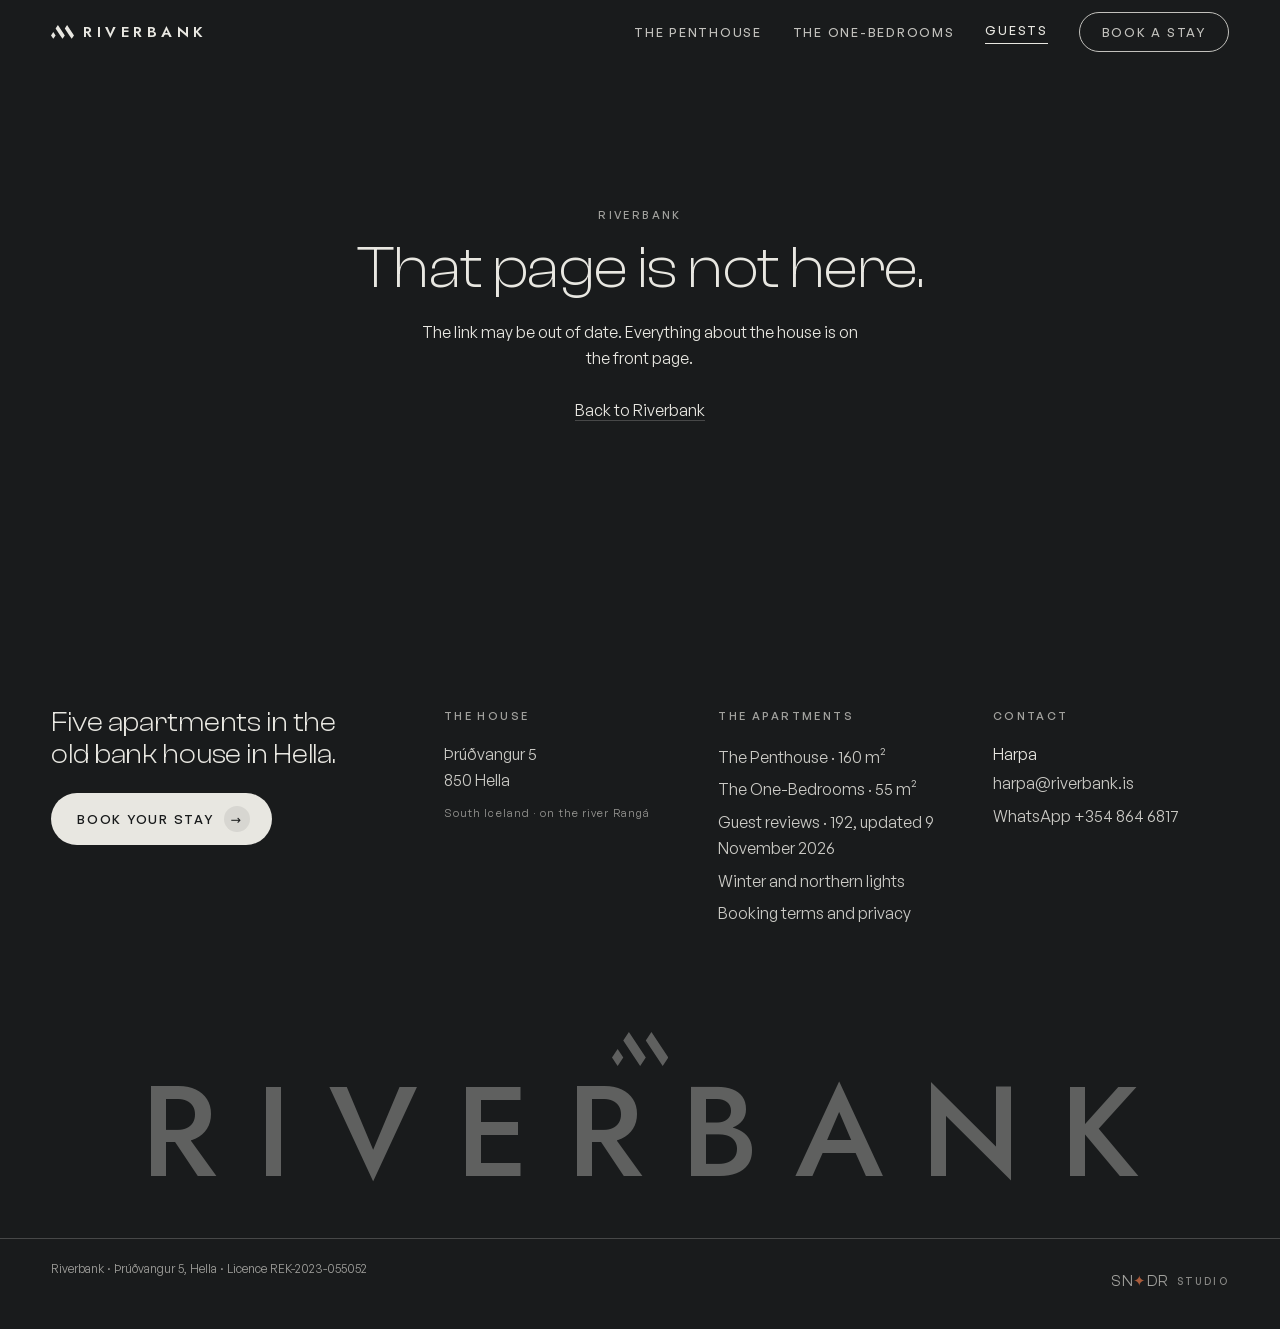
==== commit e99de276: "Deploy 5aa16b557 (production)" ====
--- a/guests/index.html
+++ b/guests/index.html
@@ -3,24 +3,24 @@
 <head>
 <meta charset="UTF-8" />
 <meta name="viewport" content="width=device-width, initial-scale=1.0" />
-<title>All 191 guest reviews | Riverbank, Hella</title>
-    <meta name="description" content="All 191 guest reviews of Riverbank in Hella, unedited and unabridged: 9.7 of 10 across 95 on Booking.com, 4.99 of 5 across 96 on Airbnb." />
+<title>All 192 guest reviews | Riverbank, Hella</title>
+    <meta name="description" content="All 192 guest reviews of Riverbank in Hella, unedited and unabridged: 9.7 of 10 across 95 on Booking.com, 4.99 of 5 across 97 on Airbnb." />
     <link rel="canonical" href="https://riverbank.is/guests/" />
     <meta name="robots" content="max-image-preview:large" />
     <meta property="og:type" content="website" />
     <meta property="og:site_name" content="Riverbank" />
-    <meta property="og:title" content="All 191 guest reviews | Riverbank, Hella" />
-    <meta property="og:description" content="All 191 guest reviews of Riverbank in Hella, unedited and unabridged: 9.7 of 10 across 95 on Booking.com, 4.99 of 5 across 96 on Airbnb." />
+    <meta property="og:title" content="All 192 guest reviews | Riverbank, Hella" />
+    <meta property="og:description" content="All 192 guest reviews of Riverbank in Hella, unedited and unabridged: 9.7 of 10 across 95 on Booking.com, 4.99 of 5 across 97 on Airbnb." />
     <meta property="og:url" content="https://riverbank.is/guests/" />
     <meta property="og:image" content="https://riverbank.is/assets/img/aurora-town.jpg" />
     <meta property="og:locale" content="en_GB" />
     <meta name="twitter:card" content="summary_large_image" />
-    <meta name="twitter:title" content="All 191 guest reviews | Riverbank, Hella" />
-    <meta name="twitter:description" content="All 191 guest reviews of Riverbank in Hella, unedited and unabridged: 9.7 of 10 across 95 on Booking.com, 4.99 of 5 across 96 on Airbnb." />
+    <meta name="twitter:title" content="All 192 guest reviews | Riverbank, Hella" />
+    <meta name="twitter:description" content="All 192 guest reviews of Riverbank in Hella, unedited and unabridged: 9.7 of 10 across 95 on Booking.com, 4.99 of 5 across 97 on Airbnb." />
     <meta name="twitter:image" content="https://riverbank.is/assets/img/aurora-town.jpg" />
     <script type="application/ld+json" data-rb-route-jsonld>{"@context":"https://schema.org","@type":"BreadcrumbList","itemListElement":[{"@type":"ListItem","position":1,"name":"Riverbank","item":"https://riverbank.is/"},{"@type":"ListItem","position":2,"name":"Guest reviews","item":"https://riverbank.is/guests/"}]}</script>
     <script type="application/ld+json" data-rb-route-jsonld>{"@context":"https://schema.org","@type":"LodgingBusiness","@id":"https://riverbank.is/#business","name":"Riverbank","description":"Five newly refurbished luxury self-catering apartments in the old bank building on the river Rangá in Hella, South Iceland. A base for the Golden Circle and the South Coast, with full kitchens for families and groups.","url":"https://riverbank.is/","email":"harpa@riverbank.is","telephone":"+354 864 6817","address":{"@type":"PostalAddress","streetAddress":"Þrúðvangur 5","postalCode":"850","addressLocality":"Hella","addressRegion":"South Iceland","addressCountry":"IS"},"geo":{"@type":"GeoCoordinates","latitude":63.8356,"longitude":-20.4023},"numberOfRooms":5,"petsAllowed":false,"checkinTime":"15:00","checkoutTime":"11:00","legalName":"Miðás hestar ehf","taxID":"601222-0510","identifier":{"@type":"PropertyValue","propertyID":"Icelandic operating licence (rekstrarleyfi)","value":"REK-2023-055052"},"image":["https://riverbank.is/assets/img/building.jpg","https://riverbank.is/assets/img/f-open.jpg","https://riverbank.is/assets/img/river-view.jpg"],"hasMap":"https://www.openstreetmap.org/?mlat=63.8356&mlon=-20.4023#map=17/63.8356/-20.4023","potentialAction":{"@type":"ReserveAction","target":{"@type":"EntryPoint","urlTemplate":"https://riverbank.is/#book","actionPlatform":["https://schema.org/DesktopWebPlatform","https://schema.org/MobileWebPlatform"]},"result":{"@type":"LodgingReservation","name":"Direct booking request to the hosts"}},"amenityFeature":[{"@type":"LocationFeatureSpecification","name":"Free WiFi","value":true},{"@type":"LocationFeatureSpecification","name":"Free parking at the door","value":true},{"@type":"LocationFeatureSpecification","name":"Private kitchen","value":true},{"@type":"LocationFeatureSpecification","name":"Dishwasher","value":true},{"@type":"LocationFeatureSpecification","name":"Washer/dryer","value":true},{"@type":"LocationFeatureSpecification","name":"Air conditioning","value":true},{"@type":"LocationFeatureSpecification","name":"Flat-screen TV","value":true},{"@type":"LocationFeatureSpecification","name":"Coffee machine","value":true}],"sameAs":["https://www.booking.com/hotel/is/hella-riverbank.html","https://www.airbnb.com/rooms/1005892528131675937","https://www.airbnb.com/rooms/1414704999883862215","https://www.ferdalag.is/en/service/hella-riverbank"],"employee":[{"@type":"Person","name":"Örvar"},{"@type":"Person","name":"Harpa"}],"dateModified":"2026-09-17","priceRange":"€237 - €807","currenciesAccepted":"EUR","containsPlace":[{"@type":"Apartment","@id":"https://riverbank.is/penthouse/#unit","name":"The Penthouse","url":"https://riverbank.is/penthouse/","numberOfBedrooms":4,"numberOfBathroomsTotal":2,"occupancy":{"@type":"QuantitativeValue","maxValue":8},"floorSize":{"@type":"QuantitativeValue","value":160,"unitCode":"MTK"}},{"@type":"Apartment","@id":"https://riverbank.is/one-bedrooms/#unit","name":"The One-Bedrooms","url":"https://riverbank.is/one-bedrooms/","numberOfBedrooms":1,"numberOfBathroomsTotal":1,"occupancy":{"@type":"QuantitativeValue","maxValue":4},"floorSize":{"@type":"QuantitativeValue","value":55,"unitCode":"MTK"}}]}</script>
-    <script type="application/ld+json" data-rb-route-jsonld>{"@context":"https://schema.org","@type":"WebPage","name":"Guest reviews","isPartOf":{"@id":"https://riverbank.is/#business"},"dateModified":"2026-11-02"}</script>
+    <script type="application/ld+json" data-rb-route-jsonld>{"@context":"https://schema.org","@type":"WebPage","name":"Guest reviews","isPartOf":{"@id":"https://riverbank.is/#business"},"dateModified":"2026-11-09"}</script>
     <script defer src="https://sndr-pulse.sindri-381.workers.dev/p.js" data-site="riverbank"></script>
 <link rel="icon" href="/favicon.ico" sizes="any" />
 <link rel="icon" type="image/png" href="/favicon-32.png" />
@@ -77,13 +77,13 @@
   });
 })();
 </script>
-  <script type="module" crossorigin src="/assets/index-Hmry2cEd.js"></script>
+  <script type="module" crossorigin src="/assets/index-r2M_DvFL.js"></script>
   <link rel="modulepreload" crossorigin href="/assets/react-BgHzHa_s.js">
   <link rel="modulepreload" crossorigin href="/assets/gsap-SFc2wnMY.js">
   <link rel="stylesheet" crossorigin href="/assets/index-AmjuAlXm.css">
 </head>
 <body>
-<div id="root"><a class="rb-skip" href="#main">Skip to content</a><div class="rb-awning" aria-hidden="true"></div><nav class="rb-nav" aria-label="Main"><a class="rb-brand" href="/"><svg class="rb-brand-mark" viewBox="0 0 3685 2220" fill="currentColor" aria-hidden="true" focusable="false"><path d="M0 1665 L369 2220 L737 1665 L369 1110 Z"></path><path d="M1474 555 L1106 0 L737 555 L1106 1110 L1474 1665 L1843 2220 L2211 1665 L1843 1110 Z"></path><path d="M3317 1110 L2948 555 L2580 0 L2211 555 L2580 1110 L2948 1665 L3317 2220 L3685 1665 Z"></path></svg>Riverbank</a><div class="rb-nav-links"><a class="" href="/penthouse/">The Penthouse</a><a class="" href="/one-bedrooms/">The One-Bedrooms</a><a aria-current="page" class="active" href="/guests/">Guests</a><a class="rb-book" data-pulse="book" href="/#book">Book a stay</a></div></nav><div class="rb-x is-idle" aria-hidden="true"><span class="rb-x-panel"></span><span class="rb-x-panel"></span></div><div class="rb-page"><main id="main"><header class="rb-gr-hero rb-dark rb-navdark" aria-label="Guest reviews"><div class="rb-wrap rb-gr-hero-inner"><p class="rb-caps">Riverbank · verified stays</p><div class="rb-gr-hero-figure"><div class="rb-gr-scores" aria-hidden="true"><span class="rb-gr-big">9.7<i>/10</i></span><span class="rb-gr-big rb-gr-big-alt">4.99<i>/5</i></span></div><div><h1 class="rb-h2 rb-lines">Every review, whole.</h1><p class="rb-lede">All <!-- -->191<!-- --> of them. <strong>9.7<!-- --> out of 10</strong> across <!-- -->95<!-- --> reviews on Booking.com, and <strong>4.99<!-- --> out of 5</strong> across <!-- -->96<!-- --> on Airbnb. Printed as the guests wrote them, the notes as well as the praise, nothing shortened, reworded or re-attributed. The two scores are kept apart on purpose: averaging a 10-point scale into a 5-point one would invent a number nobody gave.</p></div></div><div class="rb-specs rb-gr-hero-specs"><div class="rb-spec"><strong>166</strong><span>Gave the house full marks</span></div><div class="rb-spec"><strong>25</strong><span>Countries, on Booking.com alone</span></div><div class="rb-spec"><strong>157</strong><span>Wrote something, not just a score</span></div><div class="rb-spec"><strong>24</strong><span>Left a note as well as praise</span></div></div></div></header><section class="rb-section" aria-label="All reviews" style="padding-top:0"><div class="rb-wrap"><div class="rb-rule-head" style="margin-bottom:clamp(24px,3vw,40px)"><h2 class="rb-h2 rb-lines">All <!-- -->191<!-- -->, newest first</h2><p class="rb-caps rb-mute">August 2026 back to January 2024</p></div><div id="rb-reviews" class="rb-gr-grid rb-gr-cut" data-reviews="true"><article class="rb-gr" data-world="apartment" data-src="airbnb"><header class="rb-gr-head"><span class="rb-gr-score">5<i>/<!-- -->5</i></span><div class="rb-gr-who"><cite>Enfant</cite><p class="rb-gr-meta">penthouse · October 2026<!-- --> <span class="rb-gr-src">Airbnb</span></p></div></header><blockquote class="rb-gr-pos">Accommodation for groups in the heart of Hella. The property is located above a Bank; while finding the key box and the entrance might be a bit tricky, the interior is perfect—excellently decorated and fully equipped. A minor drawback is having to carry luggage up the stairs, and one of the bathrooms is located separately on the ground floor.
+<div id="root"><a class="rb-skip" href="#main">Skip to content</a><div class="rb-awning" aria-hidden="true"></div><nav class="rb-nav" aria-label="Main"><a class="rb-brand" href="/"><svg class="rb-brand-mark" viewBox="0 0 3685 2220" fill="currentColor" aria-hidden="true" focusable="false"><path d="M0 1665 L369 2220 L737 1665 L369 1110 Z"></path><path d="M1474 555 L1106 0 L737 555 L1106 1110 L1474 1665 L1843 2220 L2211 1665 L1843 1110 Z"></path><path d="M3317 1110 L2948 555 L2580 0 L2211 555 L2580 1110 L2948 1665 L3317 2220 L3685 1665 Z"></path></svg>Riverbank</a><div class="rb-nav-links"><a class="" href="/penthouse/">The Penthouse</a><a class="" href="/one-bedrooms/">The One-Bedrooms</a><a aria-current="page" class="active" href="/guests/">Guests</a><a class="rb-book" data-pulse="book" href="/#book">Book a stay</a></div></nav><div class="rb-x is-idle" aria-hidden="true"><span class="rb-x-panel"></span><span class="rb-x-panel"></span></div><div class="rb-page"><main id="main"><header class="rb-gr-hero rb-dark rb-navdark" aria-label="Guest reviews"><div class="rb-wrap rb-gr-hero-inner"><p class="rb-caps">Riverbank · verified stays</p><div class="rb-gr-hero-figure"><div class="rb-gr-scores" aria-hidden="true"><span class="rb-gr-big">9.7<i>/10</i></span><span class="rb-gr-big rb-gr-big-alt">4.99<i>/5</i></span></div><div><h1 class="rb-h2 rb-lines">Every review, whole.</h1><p class="rb-lede">All <!-- -->192<!-- --> of them. <strong>9.7<!-- --> out of 10</strong> across <!-- -->95<!-- --> reviews on Booking.com, and <strong>4.99<!-- --> out of 5</strong> across <!-- -->97<!-- --> on Airbnb. Printed as the guests wrote them, the notes as well as the praise, nothing shortened, reworded or re-attributed. The two scores are kept apart on purpose: averaging a 10-point scale into a 5-point one would invent a number nobody gave.</p></div></div><div class="rb-specs rb-gr-hero-specs"><div class="rb-spec"><strong>167</strong><span>Gave the house full marks</span></div><div class="rb-spec"><strong>25</strong><span>Countries, on Booking.com alone</span></div><div class="rb-spec"><strong>158</strong><span>Wrote something, not just a score</span></div><div class="rb-spec"><strong>24</strong><span>Left a note as well as praise</span></div></div></div></header><section class="rb-section" aria-label="All reviews" style="padding-top:0"><div class="rb-wrap"><div class="rb-rule-head" style="margin-bottom:clamp(24px,3vw,40px)"><h2 class="rb-h2 rb-lines">All <!-- -->192<!-- -->, newest first</h2><p class="rb-caps rb-mute">August 2026 back to January 2024</p></div><div id="rb-reviews" class="rb-gr-grid rb-gr-cut" data-reviews="true"><article class="rb-gr" data-world="apartment" data-src="airbnb"><header class="rb-gr-head"><span class="rb-gr-score">5<i>/<!-- -->5</i></span><div class="rb-gr-who"><cite>Lok Yi</cite><p class="rb-gr-meta">penthouse · November 2026<!-- --> <span class="rb-gr-src">Airbnb</span></p></div></header><blockquote class="rb-gr-pos">It&#x27;s a very tasteful place to stay.</blockquote></article><article class="rb-gr" data-world="apartment" data-src="airbnb"><header class="rb-gr-head"><span class="rb-gr-score">5<i>/<!-- -->5</i></span><div class="rb-gr-who"><cite>Enfant</cite><p class="rb-gr-meta">penthouse · October 2026<!-- --> <span class="rb-gr-src">Airbnb</span></p></div></header><blockquote class="rb-gr-pos">Accommodation for groups in the heart of Hella. The property is located above a Bank; while finding the key box and the entrance might be a bit tricky, the interior is perfect—excellently decorated and fully equipped. A minor drawback is having to carry luggage up the stairs, and one of the bathrooms is located separately on the ground floor.
 Overall, it’s a very good place to stay—it met all my expectations.</blockquote></article><article class="rb-gr" data-world="apartment" data-src="airbnb"><header class="rb-gr-head"><span class="rb-gr-score">5<i>/<!-- -->5</i></span><div class="rb-gr-who"><cite>Lucy</cite><p class="rb-gr-meta">penthouse · October 2026<!-- --> <span class="rb-gr-src">Airbnb</span></p></div></header><blockquote class="rb-gr-pos">The dark color scheme of the interior decor is very stylish, and there was plenty of space for the 6 of us to move around. We had a very comfortable night here. Recommended!</blockquote></article><article class="rb-gr" data-world="apartment" data-src="airbnb"><header class="rb-gr-head"><span class="rb-gr-score">5<i>/<!-- -->5</i></span><div class="rb-gr-who"><cite>Saranya</cite><p class="rb-gr-meta">penthouse · October 2026<!-- --> <span class="rb-gr-src">Airbnb</span></p></div></header><blockquote class="rb-gr-pos">one of the best airbnbs I have stayed at. Super clean and modern and very well stocked. We had to stay home one day because of the weather and this airbnb was perfect for our group</blockquote></article><article class="rb-gr" data-world="apartment" data-src="airbnb"><header class="rb-gr-head"><span class="rb-gr-score">5<i>/<!-- -->5</i></span><div class="rb-gr-who"><cite>Pei Siang</cite><p class="rb-gr-meta">penthouse · October 2026<!-- --> <span class="rb-gr-src">Airbnb</span></p></div></header><blockquote class="rb-gr-pos">The house was very comfortable and clean. The kitchen was well-equipped with everything we needed for cooking and preparing meals. We had a pleasant stay and would definitely recommend this place to others!</blockquote></article><article class="rb-gr" data-world="one-bedroom" data-src="airbnb"><header class="rb-gr-head"><span class="rb-gr-score">5<i>/<!-- -->5</i></span><div class="rb-gr-who"><cite>Eleni</cite><p class="rb-gr-meta">unit IV · October 2026<!-- --> <span class="rb-gr-src">Airbnb</span></p></div></header><blockquote class="rb-gr-pos">The apartment was very cozy and clean, very conveniently located for going places in different directions by car, and there&#x27;s a gas station shop right next door. Casual restaurants also within walking distance.</blockquote></article><article class="rb-gr" data-world="apartment" data-src="airbnb"><header class="rb-gr-head"><span class="rb-gr-score">5<i>/<!-- -->5</i></span><div class="rb-gr-who"><cite>尹文</cite><p class="rb-gr-meta">penthouse · October 2026<!-- --> <span class="rb-gr-src">Airbnb</span></p></div></header><blockquote class="rb-gr-pos">A very satisfying experience. The house is beautiful and the furniture is also very comfortable. You can tell from the various small details in the room that the Host is a person with good taste. Highly recommended.</blockquote></article><article class="rb-gr" data-world="apartment" data-src="airbnb"><header class="rb-gr-head"><span class="rb-gr-score">5<i>/<!-- -->5</i></span><div class="rb-gr-who"><cite>Zihao</cite><p class="rb-gr-meta">penthouse · October 2026<!-- --> <span class="rb-gr-src">Airbnb</span></p></div></header><blockquote class="rb-gr-pos">Located in the heart of Hella town, this is a fantastic house. It&#x27;s very luxurious, with two bathrooms. The kitchenware is excellent, and each room is quite spacious. It has one of the few double beds in Iceland.</blockquote></article><article class="rb-gr" data-world="apartment" data-src="airbnb"><header class="rb-gr-head"><span class="rb-gr-score">5<i>/<!-- -->5</i></span><div class="rb-gr-who"><cite>Ann Marie</cite><p class="rb-gr-meta">penthouse · September 2026<!-- --> <span class="rb-gr-src">Airbnb</span></p></div></header><blockquote class="rb-gr-pos">Our favorite stay in Iceland!  The beds were so comfortable!  It is fully supplied with everything you could need.</blockquote></article><article class="rb-gr" data-world="apartment" data-src="airbnb"><header class="rb-gr-head"><span class="rb-gr-score">5<i>/<!-- -->5</i></span><div class="rb-gr-who"><cite>Archer</cite><p class="rb-gr-meta">penthouse · September 2026<!-- --> <span class="rb-gr-src">Airbnb</span></p></div></header><blockquote class="rb-gr-pos">good experience.</blockquote></article><article class="rb-gr" data-world="apartment" data-src="airbnb"><header class="rb-gr-head"><span class="rb-gr-score">5<i>/<!-- -->5</i></span><div class="rb-gr-who"><cite>Ann Marie</cite><p class="rb-gr-meta">penthouse · September 2026<!-- --> <span class="rb-gr-src">Airbnb</span></p></div></header><blockquote class="rb-gr-pos">Our favorite place to stay in Iceland! The penthouse was so well supplied with anything you might need! The beds were very comfortable! Our family of 6 loved it here! There’s a few walkable restaurants and a gas station right across the street.</blockquote></article><article class="rb-gr" data-world="apartment" data-src="airbnb"><header class="rb-gr-head"><span class="rb-gr-score">5<i>/<!-- -->5</i></span><div class="rb-gr-who"><cite>Mary</cite><p class="rb-gr-meta">penthouse · September 2026<!-- --> <span class="rb-gr-src">Airbnb</span></p></div></header><blockquote class="rb-gr-pos">The place was exactly as described and there was enough room for 6 adults. Harpa gave specific instructions for getting in. We used the place as hub to visit the sites in the surrounding areas.  There is a supermarket across the street, otherwise there is not many restaurants or places to eat. Definitely get your food ahead of time or look for restaurants at other locations.</blockquote></article><article class="rb-gr" data-world="apartment" data-src="airbnb"><header class="rb-gr-head"><span class="rb-gr-score">5<i>/<!-- -->5</i></span><div class="rb-gr-who"><cite>Michelle</cite><p class="rb-gr-meta">penthouse · September 2026<!-- --> <span class="rb-gr-src">Airbnb</span></p></div></header><blockquote class="rb-gr-pos">The apartment is really comfortable, clean, and stylish. Everything was great. Harpa provided entry instructions with photos, so we had no problems getting in. Laundry was so nice to have. We had a delicious pizza and pasta dinner at the restaurant in the hotel across the street. Would definitely recommend Harpa’s place as you’re traveling the South Coast.</blockquote></article><article class="rb-gr" data-world="apartment" data-src="booking"><header class="rb-gr-head"><span class="rb-gr-score">10<i>/<!-- -->10</i></span><div class="rb-gr-who"><cite>Liu<span> · <!-- -->United States</span></cite><p class="rb-gr-meta">Apartment · Family · 31 August 2026<!-- --> <span class="rb-gr-src">Booking.com</span></p></div></header><p class="rb-gr-band">Exceptional</p><blockquote class="rb-gr-pos">Great location, beautiful place, super clean. Loved even the little assortment of toys available for my kids to play with. Highly recommend.</blockquote></article><article class="rb-gr" data-world="one-bedroom" data-src="booking"><header class="rb-gr-head"><span class="rb-gr-score">10<i>/<!-- -->10</i></span><div class="rb-gr-who"><cite>Fabian<span> · <!-- -->Germany</span></cite><p class="rb-gr-meta">One-Bedroom Apartment · Solo traveller · 30 August 2026<!-- --> <span class="rb-gr-src">Booking.com</span></p></div></header><p class="rb-gr-band">Exceptional</p></article><article class="rb-gr" data-world="one-bedroom" data-src="booking"><header class="rb-gr-head"><span class="rb-gr-score">9<i>/<!-- -->10</i></span><div class="rb-gr-who"><cite>Monica<span> · <!-- -->Spain</span></cite><p class="rb-gr-meta">One-Bedroom Apartment · Family · 28 August 2026<!-- --> <span class="rb-gr-src">Booking.com</span></p></div></header><p class="rb-gr-band">Superb</p><blockquote class="rb-gr-pos">Perfecto, limpieza y instalaciones muy buenas</blockquote></article><article class="rb-gr" data-world="apartment" data-src="airbnb"><header class="rb-gr-head"><span class="rb-gr-score">5<i>/<!-- -->5</i></span><div class="rb-gr-who"><cite>淮彬</cite><p class="rb-gr-meta">penthouse · August 2026<!-- --> <span class="rb-gr-src">Airbnb</span></p></div></header><blockquote class="rb-gr-pos">So nice</blockquote></article><article class="rb-gr" data-world="one-bedroom" data-src="booking" data-hasneg="1"><header class="rb-gr-head"><span class="rb-gr-score">10<i>/<!-- -->10</i></span><div class="rb-gr-who"><cite>Almudena<span> · <!-- -->Spain</span></cite><p class="rb-gr-meta">One-Bedroom Apartment · Family · 26 August 2026<!-- --> <span class="rb-gr-src">Booking.com</span></p></div></header><h3 class="rb-gr-title">Perfecto</h3><blockquote class="rb-gr-pos">Grande, había de todo, súper nuevo y súper bonito</blockquote><blockquote class="rb-gr-neg"><span class="rb-caps">Their one note</span><span>Ligeramente oscuro</span></blockquote></article><article class="rb-gr" data-world="one-bedroom" data-src="booking" data-hasneg="1"><header class="rb-gr-head"><span class="rb-gr-score">10<i>/<!-- -->10</i></span><div class="rb-gr-who"><cite>Izaskun<span> · <!-- -->Spain</span></cite><p class="rb-gr-meta">One-Bedroom Apartment · Family · 26 August 2026<!-- --> <span class="rb-gr-src">Booking.com</span></p></div></header><h3 class="rb-gr-title">Alojamiento ideal para recorrer el Círculo Dorado</h3><blockquote class="rb-gr-pos">Apartamento muy cálido, decorado con muy buen gusto y provisto de todo lo necesario para pasar unos días en el sur de Islandia. Tener la oportunidad de lavar y secar ropa, teniendo en cuenta que viajamos con dos niños, ha sido una gran ventaja.
 ¡Repetiríamos, sin ninguna duda!</blockquote><blockquote class="rb-gr-neg"><span class="rb-caps">Their one note</span><span>Nada a destacar</span></blockquote></article><article class="rb-gr" data-world="apartment" data-src="airbnb"><header class="rb-gr-head"><span class="rb-gr-score">5<i>/<!-- -->5</i></span><div class="rb-gr-who"><cite>Iddo</cite><p class="rb-gr-meta">penthouse · August 2026<!-- --> <span class="rb-gr-src">Airbnb</span></p></div></header><blockquote class="rb-gr-pos">The apartment is beautiful, clean and has everything you might need for a family stay. It was a soft landing for us at our first night in Iceland. Thank you!</blockquote></article><article class="rb-gr" data-world="apartment" data-src="airbnb"><header class="rb-gr-head"><span class="rb-gr-score">5<i>/<!-- -->5</i></span><div class="rb-gr-who"><cite>Ace<span> · <!-- -->Wilmington, North Carolina</span></cite><p class="rb-gr-meta">penthouse · Group trip · August 2026<!-- --> <span class="rb-gr-src">Airbnb</span></p></div></header><blockquote class="rb-gr-pos">Beautiful, clean, perfectly decorated. Clean linens, comfortable pillows and bedding, great water pressure, better than the pictures! Right off of ring road. Easy stop!</blockquote></article><article class="rb-gr" data-world="apartment" data-src="airbnb"><header class="rb-gr-head"><span class="rb-gr-score">5<i>/<!-- -->5</i></span><div class="rb-gr-who"><cite>Gregory<span> · <!-- -->Pittsburgh, Pennsylvania</span></cite><p class="rb-gr-meta">penthouse · Stayed with kids · August 2026<!-- --> <span class="rb-gr-src">Airbnb</span></p></div></header><blockquote class="rb-gr-pos">We had a great stay. Very easy to get to, close to groceries and restaurants. Place was very well furnished and had a great space for 6 of us (could have been comfortable for more than that).</blockquote></article><article class="rb-gr" data-world="apartment" data-src="airbnb"><header class="rb-gr-head"><span class="rb-gr-score">5<i>/<!-- -->5</i></span><div class="rb-gr-who"><cite>Catherine<span> · <!-- -->Toronto, Canada</span></cite><p class="rb-gr-meta">penthouse · Group trip · August 2026<!-- --> <span class="rb-gr-src">Airbnb</span></p></div></header><blockquote class="rb-gr-pos">Very nice place to stay, clean and spacious. Very convenient location, gas station, supermarket, restaurant in walkable distance.  很好的地段，很好的房子.</blockquote></article><article class="rb-gr" data-world="apartment" data-src="airbnb"><header class="rb-gr-head"><span class="rb-gr-score">5<i>/<!-- -->5</i></span><div class="rb-gr-who"><cite>Yi<span> · <!-- -->New York, United States</span></cite><p class="rb-gr-meta">penthouse · Stayed with kids · August 2026<!-- --> <span class="rb-gr-src">Airbnb</span></p></div></header><blockquote class="rb-gr-pos">Simply amazing</blockquote></article><article class="rb-gr" data-world="one-bedroom" data-src="airbnb"><header class="rb-gr-head"><span class="rb-gr-score">5<i>/<!-- -->5</i></span><div class="rb-gr-who"><cite>Carmit</cite><p class="rb-gr-meta">unit IV · August 2026<!-- --> <span class="rb-gr-src">Airbnb</span></p></div></header><blockquote class="rb-gr-pos">The place was perfect! The pictures do not make justice to the place. Everything was super new and clean,  and comfortable. I highly recommend this place!!</blockquote></article><article class="rb-gr" data-world="one-bedroom" data-src="booking"><header class="rb-gr-head"><span class="rb-gr-score">10<i>/<!-- -->10</i></span><div class="rb-gr-who"><cite>Chalk<span> · <!-- -->United States</span></cite><p class="rb-gr-meta">One-Bedroom Apartment · Family · 21 August 2026<!-- --> <span class="rb-gr-src">Booking.com</span></p></div></header><p class="rb-gr-band">Exceptional</p><blockquote class="rb-gr-pos">Spacious and clean</blockquote></article><article class="rb-gr" data-world="one-bedroom" data-src="booking"><header class="rb-gr-head"><span class="rb-gr-score">10<i>/<!-- -->10</i></span><div class="rb-gr-who"><cite>Jose<span> · <!-- -->Spain</span></cite><p class="rb-gr-meta">One-Bedroom Apartment · Group · 20 August 2026<!-- --> <span class="rb-gr-src">Booking.com</span></p></div></header><p class="rb-gr-band">Exceptional</p></article><article class="rb-gr" data-world="one-bedroom" data-src="booking"><header class="rb-gr-head"><span class="rb-gr-score">9<i>/<!-- -->10</i></span><div class="rb-gr-who"><cite>Alberto<span> · <!-- -->Spain</span></cite><p class="rb-gr-meta">One-Bedroom Apartment · Solo traveller · 19 August 2026<!-- --> <span class="rb-gr-src">Booking.com</span></p></div></header><p class="rb-gr-band">Superb</p></article><article class="rb-gr" data-world="apartment" data-src="booking"><header class="rb-gr-head"><span class="rb-gr-score">10<i>/<!-- -->10</i></span><div class="rb-gr-who"><cite>Tseng<span> · <!-- -->Taiwan</span></cite><p class="rb-gr-meta">Apartment · Solo traveller · 18 August 2026<!-- --> <span class="rb-gr-src">Booking.com</span></p></div></header><p class="rb-gr-band">Exceptional</p></article><article class="rb-gr" data-world="apartment" data-src="airbnb"><header class="rb-gr-head"><span class="rb-gr-score">5<i>/<!-- -->5</i></span><div class="rb-gr-who"><cite>Valerie</cite><p class="rb-gr-meta">penthouse · August 2026<!-- --> <span class="rb-gr-src">Airbnb</span></p></div></header><blockquote class="rb-gr-pos">We were a group of 8 staying at Harpa&#x27;s just for one night but it was a great stopover. Finding the apartment was easy, parking out front, and gaining access was straightforward as it was well described ahead of time. The communal spaces were wonderful for our group, having 2 toilets/showers was very useful too. The beds were all super comfortable (my best sleep during our week away). We were staying the night on our way to Vik and explored local waterfalls but didn&#x27;t really spend too long in Hella itself (though it is beautiful and there are things to do). 4 of us went to the Italian restaurant opposite the apartment and enjoyed a good meal (and fab tiramisu!).</blockquote></article><article class="rb-gr" data-world="apartment" data-src="airbnb"><header class="rb-gr-head"><span class="rb-gr-score">5<i>/<!-- -->5</i></span><div class="rb-gr-who"><cite>Aaron</cite><p class="rb-gr-meta">penthouse · Group trip · August 2026<!-- --> <span class="rb-gr-src">Airbnb</span></p></div></header><blockquote class="rb-gr-pos">Harpa’s home is beautiful, we only got to stay for one night, but it would have been a lovely base of operations for a trip. My family had a great time.</blockquote></article><article class="rb-gr" data-world="apartment" data-src="airbnb"><header class="rb-gr-head"><span class="rb-gr-score">5<i>/<!-- -->5</i></span><div class="rb-gr-who"><cite>淑玲</cite><p class="rb-gr-meta">penthouse · August 2026<!-- --> <span class="rb-gr-src">Airbnb</span></p></div></header><blockquote class="rb-gr-pos">Absolutely fantastic experience!</blockquote></article><article class="rb-gr" data-world="one-bedroom" data-src="booking"><header class="rb-gr-head"><span class="rb-gr-score">9<i>/<!-- -->10</i></span><div class="rb-gr-who"><cite>Chiara<span> · <!-- -->Australia</span></cite><p class="rb-gr-meta">One-Bedroom Apartment · Group · 16 August 2026<!-- --> <span class="rb-gr-src">Booking.com</span></p></div></header><p class="rb-gr-band">Superb</p><blockquote class="rb-gr-pos">It was awesome! Easy self check in, clean and cozy. It really gives a vibe of a nice house inside. We had great sleeps on the bed and great food cooked in the kitchen! Even if only spoke through messages the staff was really friendly and helpful.</blockquote></article><article class="rb-gr" data-world="apartment" data-src="airbnb"><header class="rb-gr-head"><span class="rb-gr-score">5<i>/<!-- -->5</i></span><div class="rb-gr-who"><cite>Rick<span> · <!-- -->Glen Allen, Virginia</span></cite><p class="rb-gr-meta">penthouse · Group trip · August 2026<!-- --> <span class="rb-gr-src">Airbnb</span></p></div></header><blockquote class="rb-gr-pos">What a wonderful apartment for my family and I to get some much needed rest and relaxation. The beds were very comfortable and the kitchen table was large enough for all 6 of us adults to sit together, eat dinner, and play games.
 Harpa was very responsive and made sure we enjoyed our stay. Should we ever travel back to Iceland, we will definitely stay in this apartment again. The Italian restaurant located immediate across the street was outstanding!
@@ -118,6 +118,6 @@
 Situació perfecta a la vora de la carretera principal però tranquil. Aparcament just al davant.</blockquote></article><article class="rb-gr" data-world="apartment" data-src="booking"><header class="rb-gr-head"><span class="rb-gr-score">10<i>/<!-- -->10</i></span><div class="rb-gr-who"><cite>Jane<span> · <!-- -->United Kingdom</span></cite><p class="rb-gr-meta">Apartment · Family · 27 August 2024<!-- --> <span class="rb-gr-src">Booking.com</span></p></div></header><p class="rb-gr-band">Exceptional</p><blockquote class="rb-gr-pos">Fabulous apartment in every way! !</blockquote></article><article class="rb-gr" data-world="apartment" data-src="booking"><header class="rb-gr-head"><span class="rb-gr-score">8<i>/<!-- -->10</i></span><div class="rb-gr-who"><cite>Nadia<span> · <!-- -->Italy</span></cite><p class="rb-gr-meta">Apartment · Group · 21 August 2024<!-- --> <span class="rb-gr-src">Booking.com</span></p></div></header><p class="rb-gr-band">Very good</p></article><article class="rb-gr" data-world="apartment" data-src="booking"><header class="rb-gr-head"><span class="rb-gr-score">10<i>/<!-- -->10</i></span><div class="rb-gr-who"><cite>Jerry<span> · <!-- -->United States</span></cite><p class="rb-gr-meta">Apartment · Group · 20 August 2024<!-- --> <span class="rb-gr-src">Booking.com</span></p></div></header><p class="rb-gr-band">Exceptional</p><blockquote class="rb-gr-pos">I had an exceptional stay at this Airbnb. The house was beautifully maintained and spotless, with a spacious layout that was perfect for our group. It was easy to find, conveniently located just off the road, and in a great location near a gas station and grocery store. The setup of the house was ideal for group gatherings, and the clear instructions from the owner made the experience seamless. I highly recommend this place for anyone looking for a comfortable and convenient stay!</blockquote></article><article class="rb-gr" data-world="apartment" data-src="booking"><header class="rb-gr-head"><span class="rb-gr-score">10<i>/<!-- -->10</i></span><div class="rb-gr-who"><cite>Ring<span> · <!-- -->United States</span></cite><p class="rb-gr-meta">Apartment · Family · 19 August 2024<!-- --> <span class="rb-gr-src">Booking.com</span></p></div></header><h3 class="rb-gr-title">5 star.</h3><blockquote class="rb-gr-pos">Very nice large space for family of 5 plus a grandparent. Used it as our base location for 3 days which was great. Comfortable beds. Very clean and comfortable living space with excellent decoration. Would absolutely stay again.</blockquote></article><article class="rb-gr" data-world="apartment" data-src="booking"><header class="rb-gr-head"><span class="rb-gr-score">10<i>/<!-- -->10</i></span><div class="rb-gr-who"><cite>Bjornsson<span> · <!-- -->Iceland</span></cite><p class="rb-gr-meta">Apartment · Group · 19 August 2024<!-- --> <span class="rb-gr-src">Booking.com</span></p></div></header><p class="rb-gr-band">Exceptional</p></article><article class="rb-gr" data-world="apartment" data-src="booking"><header class="rb-gr-head"><span class="rb-gr-score">10<i>/<!-- -->10</i></span><div class="rb-gr-who"><cite>Filippo<span> · <!-- -->Italy</span></cite><p class="rb-gr-meta">Apartment · Group · 16 August 2024<!-- --> <span class="rb-gr-src">Booking.com</span></p></div></header><h3 class="rb-gr-title">Meravigliosa</h3><blockquote class="rb-gr-pos">L&#x27;appartamento è veramente lussuoso e curatissimo, completo di tutta l&#x27;attrezzatura immaginabile per la cucina.
 Sembra impossibile che una struttura così curata ed elegante venga data in uso a degli sconosciuti...</blockquote></article><article class="rb-gr" data-world="apartment" data-src="airbnb"><header class="rb-gr-head"><span class="rb-gr-score">5<i>/<!-- -->5</i></span><div class="rb-gr-who"><cite>William<span> · <!-- -->Lutz, Florida</span></cite><p class="rb-gr-meta">penthouse · Group trip · August 2024<!-- --> <span class="rb-gr-src">Airbnb</span></p></div></header><blockquote class="rb-gr-pos">Truly enjoyed our stay. Easy check in, plenty of room for a group of 7. Clean and easy check out.</blockquote></article><article class="rb-gr" data-world="apartment" data-src="booking"><header class="rb-gr-head"><span class="rb-gr-score">10<i>/<!-- -->10</i></span><div class="rb-gr-who"><cite>Haoche<span> · <!-- -->Taiwan</span></cite><p class="rb-gr-meta">Apartment · Family · 9 August 2024<!-- --> <span class="rb-gr-src">Booking.com</span></p></div></header><h3 class="rb-gr-title">The best</h3><blockquote class="rb-gr-pos">The apartment is fantastic! The interior design is both beautiful and practical, offering everything we need. Supermarket and bakery are within 2 mins by walk. I&#x27;m thrilled that we can stay here after our Highland trip and celebrate my son’s 12th birthday in such a lovely place.</blockquote></article><article class="rb-gr" data-world="apartment" data-src="booking" data-hasneg="1"><header class="rb-gr-head"><span class="rb-gr-score">10<i>/<!-- -->10</i></span><div class="rb-gr-who"><cite>Amy<span> · <!-- -->Iceland</span></cite><p class="rb-gr-meta">Apartment · Family · 5 August 2024<!-- --> <span class="rb-gr-src">Booking.com</span></p></div></header><h3 class="rb-gr-title">Wish we could have stayed here for longer!</h3><blockquote class="rb-gr-pos">Just wow. This house from the minute you walk in is just a stunner. We absolutely loved it and are mad at ourselves for not figuring out a way to use it as a base for more days during our travel in Iceland. Located just off the ring road, within walking distance of a grocery store, pool and disc golf, this place is a gem. It was our favorite stay of our trip, by far. The bathrooms, the bedrooms, the linens, the kitchen, all of it is 15/10 good. Book it now.</blockquote><blockquote class="rb-gr-neg"><span class="rb-caps">Their one note</span><span>Nothing - would move in and live here tomorrow.</span></blockquote></article><article class="rb-gr" data-world="apartment" data-src="booking"><header class="rb-gr-head"><span class="rb-gr-score">10<i>/<!-- -->10</i></span><div class="rb-gr-who"><cite>Heather<span> · <!-- -->United States</span></cite><p class="rb-gr-meta">Apartment · Family · 30 July 2024<!-- --> <span class="rb-gr-src">Booking.com</span></p></div></header><h3 class="rb-gr-title">Just book it!</h3><blockquote class="rb-gr-pos">WOW! We have stayed in many vacation rentals and this is by far the best. Stylish, well-equipped, spacious, and with the most comfortable beds. There is a very nice bakery across the street with great sandwiches to grab for your excursions. The small grocery there also has everything you could need. The location is in a very small town but it’s a great spot for reaching the Golden Circle, Westman Island, Seljalandsfoss etc. The host was very responsive and helpful. My family would have enjoyed a longer stay there for sure!</blockquote></article><article class="rb-gr" data-world="apartment" data-src="booking"><header class="rb-gr-head"><span class="rb-gr-score">10<i>/<!-- -->10</i></span><div class="rb-gr-who"><cite>Mariusz<span> · <!-- -->Poland</span></cite><p class="rb-gr-meta">Apartment · Family · 23 July 2024<!-- --> <span class="rb-gr-src">Booking.com</span></p></div></header><p class="rb-gr-band">Exceptional</p></article><article class="rb-gr" data-world="apartment" data-src="booking" data-hasneg="1"><header class="rb-gr-head"><span class="rb-gr-score">8<i>/<!-- -->10</i></span><div class="rb-gr-who"><cite>Augusto<span> · <!-- -->Italy</span></cite><p class="rb-gr-meta">Apartment · Group · 22 July 2024<!-- --> <span class="rb-gr-src">Booking.com</span></p></div></header><h3 class="rb-gr-title">Un’ottima sistemazione per i viaggiatori di passaggio</h3><blockquote class="rb-gr-pos">L’appartamento ben arredato e confortevole ha un ampio living attrezzato con ogni confort</blockquote><blockquote class="rb-gr-neg"><span class="rb-caps">Their one note</span><span>L’ingresso è poco segnalato</span></blockquote></article><article class="rb-gr" data-world="apartment" data-src="booking"><header class="rb-gr-head"><span class="rb-gr-score">10<i>/<!-- -->10</i></span><div class="rb-gr-who"><cite>Manuela<span> · <!-- -->Italy</span></cite><p class="rb-gr-meta">Apartment · Family · 21 July 2024<!-- --> <span class="rb-gr-src">Booking.com</span></p></div></header><p class="rb-gr-band">Exceptional</p><blockquote class="rb-gr-pos">Appartamento impeccabile! Veramente bello!</blockquote></article><article class="rb-gr" data-world="apartment" data-src="booking"><header class="rb-gr-head"><span class="rb-gr-score">10<i>/<!-- -->10</i></span><div class="rb-gr-who"><cite>Tawny<span> · <!-- -->United States</span></cite><p class="rb-gr-meta">Apartment · Group · 15 July 2024<!-- --> <span class="rb-gr-src">Booking.com</span></p></div></header><h3 class="rb-gr-title">Would definitely stay again!</h3><blockquote class="rb-gr-pos">One of the more beautiful Airbnb we stayed in throughout the entire country. Felt spacious, beautifully decorated and had everything we needed. Great little gas station/fast food option right across the street. We absolutely loved this place. Communication was excellent before and during the day.</blockquote></article><article class="rb-gr" data-world="apartment" data-src="airbnb"><header class="rb-gr-head"><span class="rb-gr-score">5<i>/<!-- -->5</i></span><div class="rb-gr-who"><cite>Steve<span> · <!-- -->Sanford, Florida</span></cite><p class="rb-gr-meta">penthouse · Group trip · July 2024<!-- --> <span class="rb-gr-src">Airbnb</span></p></div></header><blockquote class="rb-gr-pos">Wow this place was awesome for a large group.   we had 7 people (2 families) and had plenty of room.   The place had all of the fine details available for a renter.   Everyone in our group loved this place.</blockquote></article><article class="rb-gr" data-world="apartment" data-src="airbnb"><header class="rb-gr-head"><span class="rb-gr-score">5<i>/<!-- -->5</i></span><div class="rb-gr-who"><cite>Simin<span> · <!-- -->Tokyo, Japan</span></cite><p class="rb-gr-meta">penthouse · Stayed with kids · July 2024<!-- --> <span class="rb-gr-src">Airbnb</span></p></div></header><blockquote class="rb-gr-pos">It was a great experience, and the interior was very clean.</blockquote></article><article class="rb-gr" data-world="apartment" data-src="airbnb"><header class="rb-gr-head"><span class="rb-gr-score">5<i>/<!-- -->5</i></span><div class="rb-gr-who"><cite>Karen<span> · <!-- -->Danville, Virginia</span></cite><p class="rb-gr-meta">penthouse · Group trip · July 2024<!-- --> <span class="rb-gr-src">Airbnb</span></p></div></header><blockquote class="rb-gr-pos">The Airbnb is very clean, spacious, and modern. It exceeded expectations and was our favorite place to stay on our trip.</blockquote></article><article class="rb-gr" data-world="apartment" data-src="airbnb"><header class="rb-gr-head"><span class="rb-gr-score">5<i>/<!-- -->5</i></span><div class="rb-gr-who"><cite>성윤</cite><p class="rb-gr-meta">penthouse · July 2024<!-- --> <span class="rb-gr-src">Airbnb</span></p></div></header><blockquote class="rb-gr-pos">It&#x27;s such a beautiful and nice accommodation.</blockquote></article><article class="rb-gr" data-world="apartment" data-src="booking"><header class="rb-gr-head"><span class="rb-gr-score">10<i>/<!-- -->10</i></span><div class="rb-gr-who"><cite>Beatriz<span> · <!-- -->Spain</span></cite><p class="rb-gr-meta">Apartment · Group · 12 July 2024<!-- --> <span class="rb-gr-src">Booking.com</span></p></div></header><h3 class="rb-gr-title">The best place to stay in Iceland</h3><blockquote class="rb-gr-pos">All brand new, the best place for 8 people in Iceland. Amazing facilities and all very good quality. 5 start luxury place. We all loved it !!</blockquote></article><article class="rb-gr" data-world="apartment" data-src="booking" data-hasneg="1"><header class="rb-gr-head"><span class="rb-gr-score">10<i>/<!-- -->10</i></span><div class="rb-gr-who"><cite>Ji<span> · <!-- -->South Korea</span></cite><p class="rb-gr-meta">Apartment · Family · 10 July 2024<!-- --> <span class="rb-gr-src">Booking.com</span></p></div></header><h3 class="rb-gr-title" lang="ko">아주 좋은 숙소입니다. 강력 추천드립니다.</h3><blockquote class="rb-gr-pos" lang="ko">위치가 아주 좋았고 새로 리모델링 되어 모든 것이 깔끔하고 좋았습니다.
 세탁기와 건조기가 있어서 더 좋았습니다.
-강력 추천합니다.</blockquote><blockquote class="rb-gr-neg"><span class="rb-caps">Their one note</span><span lang="ko">전자레인지가 없는 점이 아쉬었습니다.</span></blockquote></article><article class="rb-gr" data-world="apartment" data-src="booking" data-hasneg="1"><header class="rb-gr-head"><span class="rb-gr-score">10<i>/<!-- -->10</i></span><div class="rb-gr-who"><cite>Denise<span> · <!-- -->Hong Kong</span></cite><p class="rb-gr-meta">Apartment · Group · 24 June 2024<!-- --> <span class="rb-gr-src">Booking.com</span></p></div></header><h3 class="rb-gr-title">We enjoyed a lot of our time in this apartment. Plenty of space for the 7 of us and a big communal table and a living ro</h3><blockquote class="rb-gr-pos">Everything you name it. The property is very well equipped. It’s easy to find and the place is big.</blockquote><blockquote class="rb-gr-neg"><span class="rb-caps">Their one note</span><span>The weirdest part is the ‘bank’ entrance. Took us a lil bit of time to find the entrance.</span></blockquote></article><article class="rb-gr" data-world="apartment" data-src="booking"><header class="rb-gr-head"><span class="rb-gr-score">10<i>/<!-- -->10</i></span><div class="rb-gr-who"><cite>Bethany<span> · <!-- -->United States</span></cite><p class="rb-gr-meta">Apartment · Solo traveller · 19 June 2024<!-- --> <span class="rb-gr-src">Booking.com</span></p></div></header><p class="rb-gr-band">Exceptional</p></article><article class="rb-gr" data-world="apartment" data-src="booking" data-hasneg="1"><header class="rb-gr-head"><span class="rb-gr-score">10<i>/<!-- -->10</i></span><div class="rb-gr-who"><cite>Jason<span> · <!-- -->United States</span></cite><p class="rb-gr-meta">Apartment · Family · 15 June 2024<!-- --> <span class="rb-gr-src">Booking.com</span></p></div></header><h3 class="rb-gr-title">Beautiful place!</h3><blockquote class="rb-gr-pos">The house is beautifully designed &amp; decorated, comfortable beds with premium linens, stunning kitchen &amp; baths, outfitted with luxury SMEG appliances &amp; plenty of pillows and large bath sheets. Pretty much anything you would need is here. Be aware that there is no microwave oven when shopping for local groceries, but there&#x27;s an induction stove &amp; oven, so not a problem. The property is set on a lovely garden and across the road from 2 small stores if you need to pick up groceries and essentials. If we weren&#x27;t splitting our time between different areas of Iceland, we&#x27;d have booked this house for the entire trip.</blockquote><blockquote class="rb-gr-neg"><span class="rb-caps">Their one note</span><span>We liked everything!</span></blockquote></article><article class="rb-gr" data-world="apartment" data-src="airbnb"><header class="rb-gr-head"><span class="rb-gr-score">5<i>/<!-- -->5</i></span><div class="rb-gr-who"><cite>Cathy<span> · <!-- -->South Portland, Maine</span></cite><p class="rb-gr-meta">penthouse · Group trip · June 2024<!-- --> <span class="rb-gr-src">Airbnb</span></p></div></header><blockquote class="rb-gr-pos">Beautifully renovated apartment.  We wish we stayed longer.</blockquote></article><article class="rb-gr" data-world="apartment" data-src="booking"><header class="rb-gr-head"><span class="rb-gr-score">10<i>/<!-- -->10</i></span><div class="rb-gr-who"><cite>Chelsea<span> · <!-- -->United States</span></cite><p class="rb-gr-meta">Apartment · Family · 6 April 2024<!-- --> <span class="rb-gr-src">Booking.com</span></p></div></header><h3 class="rb-gr-title">This apartment has all the amenities you need for a relaxing family stay. From the fully stocked kitchen to the luxury l</h3><blockquote class="rb-gr-pos">This apartment has all the amenities you need for a relaxing family stay. From the fully stocked kitchen to the luxury linens, we enjoyed every minute of our time there. It’s conveniently located for travel to the south coast, the Golden Circle, and the airport.</blockquote></article><article class="rb-gr" data-world="apartment" data-src="airbnb"><header class="rb-gr-head"><span class="rb-gr-score">5<i>/<!-- -->5</i></span><div class="rb-gr-who"><cite>Beacher</cite><p class="rb-gr-meta">penthouse · March 2024<!-- --> <span class="rb-gr-src">Airbnb</span></p></div></header><blockquote class="rb-gr-pos">really nice and great place! we had a great time.</blockquote></article><article class="rb-gr" data-world="apartment" data-src="booking"><header class="rb-gr-head"><span class="rb-gr-score">10<i>/<!-- -->10</i></span><div class="rb-gr-who"><cite>Sunghae<span> · <!-- -->United States</span></cite><p class="rb-gr-meta">Apartment · Group · 7 March 2024<!-- --> <span class="rb-gr-src">Booking.com</span></p></div></header><p class="rb-gr-band">Exceptional</p><blockquote class="rb-gr-pos">The place was clean and spacious, and I liked the host&#x27;s quick response.</blockquote></article><article class="rb-gr" data-world="apartment" data-src="booking"><header class="rb-gr-head"><span class="rb-gr-score">10<i>/<!-- -->10</i></span><div class="rb-gr-who"><cite>Antonios<span> · <!-- -->United States</span></cite><p class="rb-gr-meta">Apartment · Group · 3 January 2024<!-- --> <span class="rb-gr-src">Booking.com</span></p></div></header><h3 class="rb-gr-title">Perfect location</h3><blockquote class="rb-gr-pos">Perfect location for exploring the south coast. Beautifully decorated, comfortable, and well kept rental property. Amazing communication from the property owner. Safe location with easy access to the towns stores.</blockquote></article></div><div class="rb-gr-showall"><button type="button" class="rb-btn rb-btn-line" aria-expanded="false" aria-controls="rb-reviews">Show all <!-- -->191<!-- --> reviews<span class="rb-btn-ico" aria-hidden="true">↓</span></button></div><p class="rb-gr-foot">Sources: Booking.com and Airbnb, <!-- -->Booking.com read 31 August 2026 and Airbnb read 2 November 2026<!-- -->. Unit names are the ones the guest booked under. Booking scores out of 10 and separates praise from criticism; Airbnb scores out of 5 with a single box, which is why only Booking reviews carry a note. Airbnb reviews carry the month Airbnb dated them.</p><div class="rb-gr-book"><p class="rb-caps rb-mute">Direct with the hosts</p><p class="rb-body">5% off every night when you book direct here, cleaning fee unchanged. Penthouse from €475, one-bedrooms from €237 a night, taxes included. Free cancellation up to 30 days before arrival. Nothing is charged until the hosts confirm<!-- -->.</p><a class="rb-btn rb-btn-ghost" data-pulse="book" href="/#book">Check your dates <span class="rb-btn-ico" aria-hidden="true">→</span></a></div></div></section></main><footer class="rb-footer rb-navdark"><div class="rb-footer-body"><div class="rb-wrap"><div class="rb-footer-grid"><div class="rb-footer-cta"><p class="rb-footer-lede">Five apartments in the old bank house in <!-- -->Hella<!-- -->.</p><a class="rb-btn rb-btn-solid" data-pulse="book" href="/#book">Book your stay <span class="rb-btn-ico" aria-hidden="true">→</span></a></div><div><h2>The house</h2><address>Þrúðvangur 5<br/>850<!-- --> <!-- -->Hella</address><p class="rb-footer-geo">South Iceland<!-- --> · on the river <!-- -->Rangá</p></div><div><h2>The apartments</h2><a href="/penthouse/">The Penthouse<!-- --> · <!-- -->160<!-- --> m²</a><a href="/one-bedrooms/">The One-Bedrooms<!-- --> · <!-- -->55<!-- --> m²</a><a href="/guests/">Guest reviews · <!-- -->191<!-- -->, <!-- -->updated 2 November 2026</a><a href="/winter/">Winter and northern lights</a><a href="/terms/">Booking terms and privacy</a></div><div class="rb-footer-contact"><h2>Contact</h2><p class="rb-footer-host">Harpa</p><a href="mailto:harpa@riverbank.is">harpa@riverbank.is</a><a href="https://wa.me/3548646817" target="_blank" rel="noopener" data-pulse="whatsapp">WhatsApp <!-- -->+354 864 6817</a></div></div></div><div class="rb-footer-mark"><svg class="rb-footer-glyph" viewBox="0 0 3685 2220" fill="currentColor" aria-hidden="true" focusable="false"><path d="M0 1665 L369 2220 L737 1665 L369 1110 Z"></path><path d="M1474 555 L1106 0 L737 555 L1106 1110 L1474 1665 L1843 2220 L2211 1665 L1843 1110 Z"></path><path d="M3317 1110 L2948 555 L2580 0 L2211 555 L2580 1110 L2948 1665 L3317 2220 L3685 1665 Z"></path></svg><span class="rb-footer-word" aria-hidden="true">Riverbank</span></div></div><div class="rb-footer-base"><p>Riverbank · <!-- -->Þrúðvangur 5<!-- -->, <!-- -->Hella<!-- --> · Licence <!-- -->REK-2023-055052</p><p class="rb-footer-credit"><a class="sndr" href="https://sndrstudio.is" target="_blank" rel="noopener" aria-label="Designed by SNDR Studio" data-logotype="true"><span class="sndr__mark">SN<i>✦</i>DR</span><span class="sndr__studio">STUDIO</span></a></p></div></footer></div><dialog class="rb-lb" tabindex="-1" aria-label="Photograph"></dialog></div>
+강력 추천합니다.</blockquote><blockquote class="rb-gr-neg"><span class="rb-caps">Their one note</span><span lang="ko">전자레인지가 없는 점이 아쉬었습니다.</span></blockquote></article><article class="rb-gr" data-world="apartment" data-src="booking" data-hasneg="1"><header class="rb-gr-head"><span class="rb-gr-score">10<i>/<!-- -->10</i></span><div class="rb-gr-who"><cite>Denise<span> · <!-- -->Hong Kong</span></cite><p class="rb-gr-meta">Apartment · Group · 24 June 2024<!-- --> <span class="rb-gr-src">Booking.com</span></p></div></header><h3 class="rb-gr-title">We enjoyed a lot of our time in this apartment. Plenty of space for the 7 of us and a big communal table and a living ro</h3><blockquote class="rb-gr-pos">Everything you name it. The property is very well equipped. It’s easy to find and the place is big.</blockquote><blockquote class="rb-gr-neg"><span class="rb-caps">Their one note</span><span>The weirdest part is the ‘bank’ entrance. Took us a lil bit of time to find the entrance.</span></blockquote></article><article class="rb-gr" data-world="apartment" data-src="booking"><header class="rb-gr-head"><span class="rb-gr-score">10<i>/<!-- -->10</i></span><div class="rb-gr-who"><cite>Bethany<span> · <!-- -->United States</span></cite><p class="rb-gr-meta">Apartment · Solo traveller · 19 June 2024<!-- --> <span class="rb-gr-src">Booking.com</span></p></div></header><p class="rb-gr-band">Exceptional</p></article><article class="rb-gr" data-world="apartment" data-src="booking" data-hasneg="1"><header class="rb-gr-head"><span class="rb-gr-score">10<i>/<!-- -->10</i></span><div class="rb-gr-who"><cite>Jason<span> · <!-- -->United States</span></cite><p class="rb-gr-meta">Apartment · Family · 15 June 2024<!-- --> <span class="rb-gr-src">Booking.com</span></p></div></header><h3 class="rb-gr-title">Beautiful place!</h3><blockquote class="rb-gr-pos">The house is beautifully designed &amp; decorated, comfortable beds with premium linens, stunning kitchen &amp; baths, outfitted with luxury SMEG appliances &amp; plenty of pillows and large bath sheets. Pretty much anything you would need is here. Be aware that there is no microwave oven when shopping for local groceries, but there&#x27;s an induction stove &amp; oven, so not a problem. The property is set on a lovely garden and across the road from 2 small stores if you need to pick up groceries and essentials. If we weren&#x27;t splitting our time between different areas of Iceland, we&#x27;d have booked this house for the entire trip.</blockquote><blockquote class="rb-gr-neg"><span class="rb-caps">Their one note</span><span>We liked everything!</span></blockquote></article><article class="rb-gr" data-world="apartment" data-src="airbnb"><header class="rb-gr-head"><span class="rb-gr-score">5<i>/<!-- -->5</i></span><div class="rb-gr-who"><cite>Cathy<span> · <!-- -->South Portland, Maine</span></cite><p class="rb-gr-meta">penthouse · Group trip · June 2024<!-- --> <span class="rb-gr-src">Airbnb</span></p></div></header><blockquote class="rb-gr-pos">Beautifully renovated apartment.  We wish we stayed longer.</blockquote></article><article class="rb-gr" data-world="apartment" data-src="booking"><header class="rb-gr-head"><span class="rb-gr-score">10<i>/<!-- -->10</i></span><div class="rb-gr-who"><cite>Chelsea<span> · <!-- -->United States</span></cite><p class="rb-gr-meta">Apartment · Family · 6 April 2024<!-- --> <span class="rb-gr-src">Booking.com</span></p></div></header><h3 class="rb-gr-title">This apartment has all the amenities you need for a relaxing family stay. From the fully stocked kitchen to the luxury l</h3><blockquote class="rb-gr-pos">This apartment has all the amenities you need for a relaxing family stay. From the fully stocked kitchen to the luxury linens, we enjoyed every minute of our time there. It’s conveniently located for travel to the south coast, the Golden Circle, and the airport.</blockquote></article><article class="rb-gr" data-world="apartment" data-src="airbnb"><header class="rb-gr-head"><span class="rb-gr-score">5<i>/<!-- -->5</i></span><div class="rb-gr-who"><cite>Beacher</cite><p class="rb-gr-meta">penthouse · March 2024<!-- --> <span class="rb-gr-src">Airbnb</span></p></div></header><blockquote class="rb-gr-pos">really nice and great place! we had a great time.</blockquote></article><article class="rb-gr" data-world="apartment" data-src="booking"><header class="rb-gr-head"><span class="rb-gr-score">10<i>/<!-- -->10</i></span><div class="rb-gr-who"><cite>Sunghae<span> · <!-- -->United States</span></cite><p class="rb-gr-meta">Apartment · Group · 7 March 2024<!-- --> <span class="rb-gr-src">Booking.com</span></p></div></header><p class="rb-gr-band">Exceptional</p><blockquote class="rb-gr-pos">The place was clean and spacious, and I liked the host&#x27;s quick response.</blockquote></article><article class="rb-gr" data-world="apartment" data-src="booking"><header class="rb-gr-head"><span class="rb-gr-score">10<i>/<!-- -->10</i></span><div class="rb-gr-who"><cite>Antonios<span> · <!-- -->United States</span></cite><p class="rb-gr-meta">Apartment · Group · 3 January 2024<!-- --> <span class="rb-gr-src">Booking.com</span></p></div></header><h3 class="rb-gr-title">Perfect location</h3><blockquote class="rb-gr-pos">Perfect location for exploring the south coast. Beautifully decorated, comfortable, and well kept rental property. Amazing communication from the property owner. Safe location with easy access to the towns stores.</blockquote></article></div><div class="rb-gr-showall"><button type="button" class="rb-btn rb-btn-line" aria-expanded="false" aria-controls="rb-reviews">Show all <!-- -->192<!-- --> reviews<span class="rb-btn-ico" aria-hidden="true">↓</span></button></div><p class="rb-gr-foot">Sources: Booking.com and Airbnb, <!-- -->Booking.com read 31 August 2026 and Airbnb read 9 November 2026<!-- -->. Unit names are the ones the guest booked under. Booking scores out of 10 and separates praise from criticism; Airbnb scores out of 5 with a single box, which is why only Booking reviews carry a note. Airbnb reviews carry the month Airbnb dated them.</p><div class="rb-gr-book"><p class="rb-caps rb-mute">Direct with the hosts</p><p class="rb-body">5% off every night when you book direct here, cleaning fee unchanged. Penthouse from €475, one-bedrooms from €237 a night, taxes included. Free cancellation up to 30 days before arrival. Nothing is charged until the hosts confirm<!-- -->.</p><a class="rb-btn rb-btn-ghost" data-pulse="book" href="/#book">Check your dates <span class="rb-btn-ico" aria-hidden="true">→</span></a></div></div></section></main><footer class="rb-footer rb-navdark"><div class="rb-footer-body"><div class="rb-wrap"><div class="rb-footer-grid"><div class="rb-footer-cta"><p class="rb-footer-lede">Five apartments in the old bank house in <!-- -->Hella<!-- -->.</p><a class="rb-btn rb-btn-solid" data-pulse="book" href="/#book">Book your stay <span class="rb-btn-ico" aria-hidden="true">→</span></a></div><div><h2>The house</h2><address>Þrúðvangur 5<br/>850<!-- --> <!-- -->Hella</address><p class="rb-footer-geo">South Iceland<!-- --> · on the river <!-- -->Rangá</p></div><div><h2>The apartments</h2><a href="/penthouse/">The Penthouse<!-- --> · <!-- -->160<!-- --> m²</a><a href="/one-bedrooms/">The One-Bedrooms<!-- --> · <!-- -->55<!-- --> m²</a><a href="/guests/">Guest reviews · <!-- -->192<!-- -->, <!-- -->updated 9 November 2026</a><a href="/winter/">Winter and northern lights</a><a href="/terms/">Booking terms and privacy</a></div><div class="rb-footer-contact"><h2>Contact</h2><p class="rb-footer-host">Harpa</p><a href="mailto:harpa@riverbank.is">harpa@riverbank.is</a><a href="https://wa.me/3548646817" target="_blank" rel="noopener" data-pulse="whatsapp">WhatsApp <!-- -->+354 864 6817</a></div></div></div><div class="rb-footer-mark"><svg class="rb-footer-glyph" viewBox="0 0 3685 2220" fill="currentColor" aria-hidden="true" focusable="false"><path d="M0 1665 L369 2220 L737 1665 L369 1110 Z"></path><path d="M1474 555 L1106 0 L737 555 L1106 1110 L1474 1665 L1843 2220 L2211 1665 L1843 1110 Z"></path><path d="M3317 1110 L2948 555 L2580 0 L2211 555 L2580 1110 L2948 1665 L3317 2220 L3685 1665 Z"></path></svg><span class="rb-footer-word" aria-hidden="true">Riverbank</span></div></div><div class="rb-footer-base"><p>Riverbank · <!-- -->Þrúðvangur 5<!-- -->, <!-- -->Hella<!-- --> · Licence <!-- -->REK-2023-055052</p><p class="rb-footer-credit"><a class="sndr" href="https://sndrstudio.is" target="_blank" rel="noopener" aria-label="Designed by SNDR Studio" data-logotype="true"><span class="sndr__mark">SN<i>✦</i>DR</span><span class="sndr__studio">STUDIO</span></a></p></div></footer></div><dialog class="rb-lb" tabindex="-1" aria-label="Photograph"></dialog></div>
 </body>
 </html>
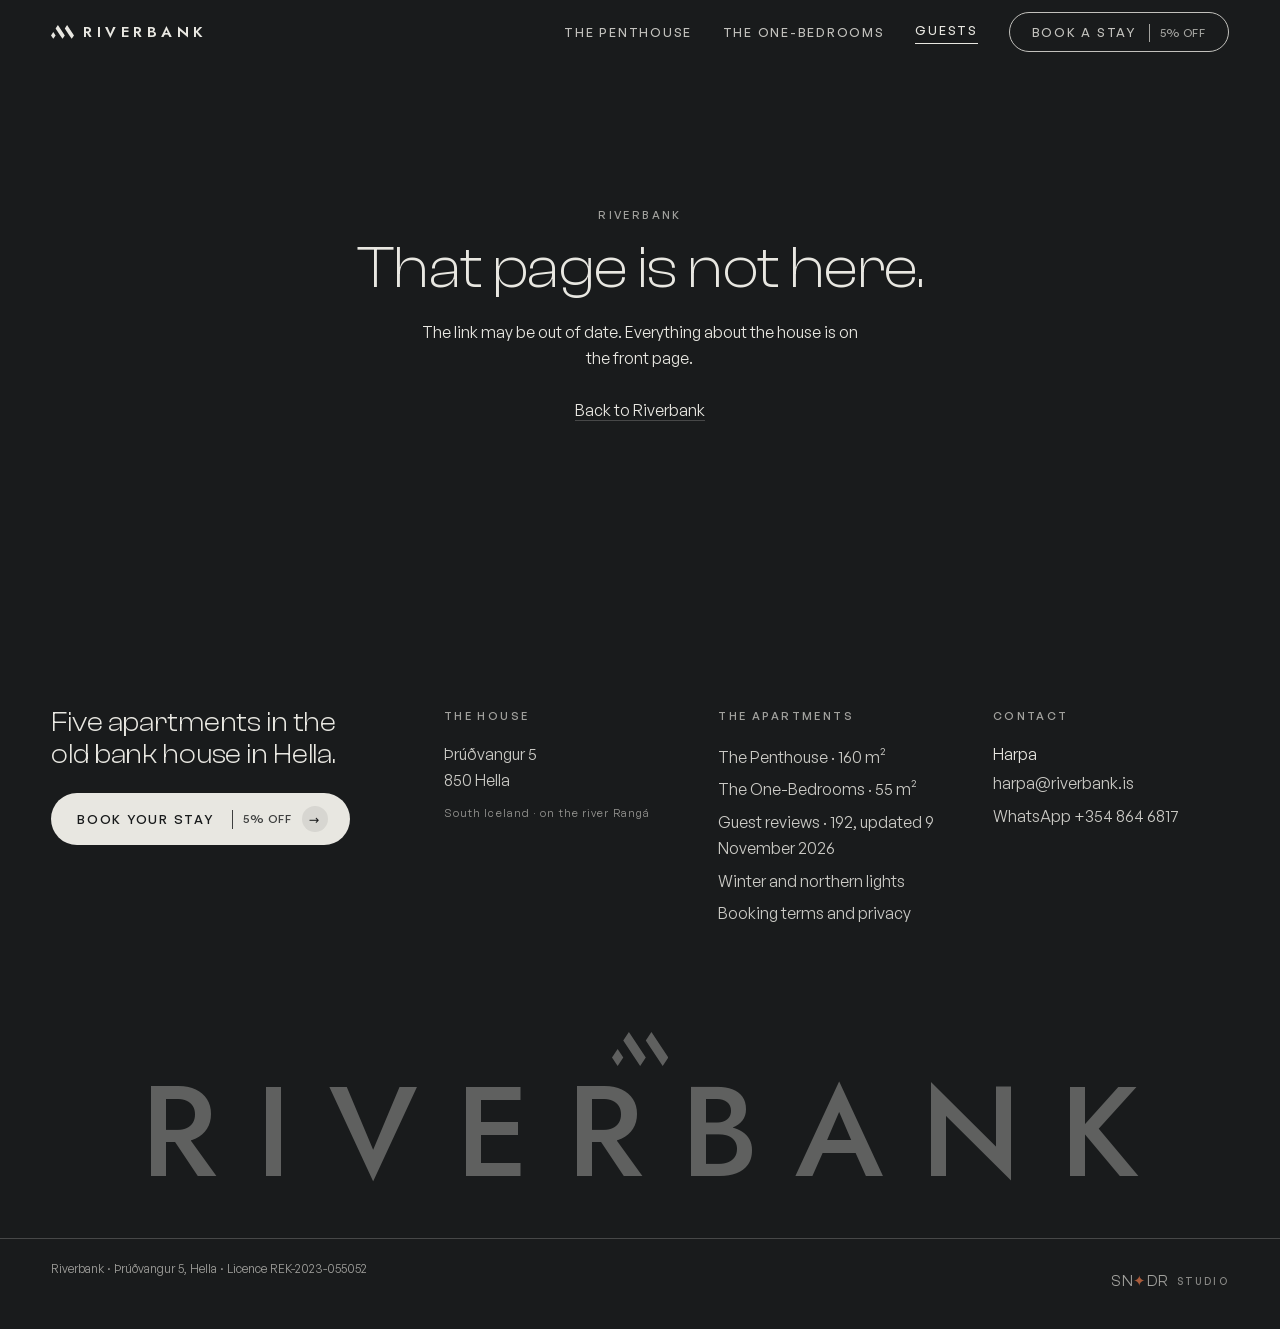
==== commit dfd597c6: "Deploy a32e6d466 (production)" ====
--- a/guests/index.html
+++ b/guests/index.html
@@ -77,13 +77,13 @@
   });
 })();
 </script>
-  <script type="module" crossorigin src="/assets/index-r2M_DvFL.js"></script>
+  <script type="module" crossorigin src="/assets/index-BvepNLK2.js"></script>
   <link rel="modulepreload" crossorigin href="/assets/react-BgHzHa_s.js">
   <link rel="modulepreload" crossorigin href="/assets/gsap-SFc2wnMY.js">
-  <link rel="stylesheet" crossorigin href="/assets/index-AmjuAlXm.css">
+  <link rel="stylesheet" crossorigin href="/assets/index-CMCw8ICZ.css">
 </head>
 <body>
-<div id="root"><a class="rb-skip" href="#main">Skip to content</a><div class="rb-awning" aria-hidden="true"></div><nav class="rb-nav" aria-label="Main"><a class="rb-brand" href="/"><svg class="rb-brand-mark" viewBox="0 0 3685 2220" fill="currentColor" aria-hidden="true" focusable="false"><path d="M0 1665 L369 2220 L737 1665 L369 1110 Z"></path><path d="M1474 555 L1106 0 L737 555 L1106 1110 L1474 1665 L1843 2220 L2211 1665 L1843 1110 Z"></path><path d="M3317 1110 L2948 555 L2580 0 L2211 555 L2580 1110 L2948 1665 L3317 2220 L3685 1665 Z"></path></svg>Riverbank</a><div class="rb-nav-links"><a class="" href="/penthouse/">The Penthouse</a><a class="" href="/one-bedrooms/">The One-Bedrooms</a><a aria-current="page" class="active" href="/guests/">Guests</a><a class="rb-book" data-pulse="book" href="/#book">Book a stay</a></div></nav><div class="rb-x is-idle" aria-hidden="true"><span class="rb-x-panel"></span><span class="rb-x-panel"></span></div><div class="rb-page"><main id="main"><header class="rb-gr-hero rb-dark rb-navdark" aria-label="Guest reviews"><div class="rb-wrap rb-gr-hero-inner"><p class="rb-caps">Riverbank · verified stays</p><div class="rb-gr-hero-figure"><div class="rb-gr-scores" aria-hidden="true"><span class="rb-gr-big">9.7<i>/10</i></span><span class="rb-gr-big rb-gr-big-alt">4.99<i>/5</i></span></div><div><h1 class="rb-h2 rb-lines">Every review, whole.</h1><p class="rb-lede">All <!-- -->192<!-- --> of them. <strong>9.7<!-- --> out of 10</strong> across <!-- -->95<!-- --> reviews on Booking.com, and <strong>4.99<!-- --> out of 5</strong> across <!-- -->97<!-- --> on Airbnb. Printed as the guests wrote them, the notes as well as the praise, nothing shortened, reworded or re-attributed. The two scores are kept apart on purpose: averaging a 10-point scale into a 5-point one would invent a number nobody gave.</p></div></div><div class="rb-specs rb-gr-hero-specs"><div class="rb-spec"><strong>167</strong><span>Gave the house full marks</span></div><div class="rb-spec"><strong>25</strong><span>Countries, on Booking.com alone</span></div><div class="rb-spec"><strong>158</strong><span>Wrote something, not just a score</span></div><div class="rb-spec"><strong>24</strong><span>Left a note as well as praise</span></div></div></div></header><section class="rb-section" aria-label="All reviews" style="padding-top:0"><div class="rb-wrap"><div class="rb-rule-head" style="margin-bottom:clamp(24px,3vw,40px)"><h2 class="rb-h2 rb-lines">All <!-- -->192<!-- -->, newest first</h2><p class="rb-caps rb-mute">August 2026 back to January 2024</p></div><div id="rb-reviews" class="rb-gr-grid rb-gr-cut" data-reviews="true"><article class="rb-gr" data-world="apartment" data-src="airbnb"><header class="rb-gr-head"><span class="rb-gr-score">5<i>/<!-- -->5</i></span><div class="rb-gr-who"><cite>Lok Yi</cite><p class="rb-gr-meta">penthouse · November 2026<!-- --> <span class="rb-gr-src">Airbnb</span></p></div></header><blockquote class="rb-gr-pos">It&#x27;s a very tasteful place to stay.</blockquote></article><article class="rb-gr" data-world="apartment" data-src="airbnb"><header class="rb-gr-head"><span class="rb-gr-score">5<i>/<!-- -->5</i></span><div class="rb-gr-who"><cite>Enfant</cite><p class="rb-gr-meta">penthouse · October 2026<!-- --> <span class="rb-gr-src">Airbnb</span></p></div></header><blockquote class="rb-gr-pos">Accommodation for groups in the heart of Hella. The property is located above a Bank; while finding the key box and the entrance might be a bit tricky, the interior is perfect—excellently decorated and fully equipped. A minor drawback is having to carry luggage up the stairs, and one of the bathrooms is located separately on the ground floor.
+<div id="root"><a class="rb-skip" href="#main">Skip to content</a><div class="rb-awning" aria-hidden="true"></div><nav class="rb-nav" aria-label="Main"><a class="rb-brand" href="/"><svg class="rb-brand-mark" viewBox="0 0 3685 2220" fill="currentColor" aria-hidden="true" focusable="false"><path d="M0 1665 L369 2220 L737 1665 L369 1110 Z"></path><path d="M1474 555 L1106 0 L737 555 L1106 1110 L1474 1665 L1843 2220 L2211 1665 L1843 1110 Z"></path><path d="M3317 1110 L2948 555 L2580 0 L2211 555 L2580 1110 L2948 1665 L3317 2220 L3685 1665 Z"></path></svg>Riverbank</a><div class="rb-nav-links"><a class="" href="/penthouse/">The Penthouse</a><a class="" href="/one-bedrooms/">The One-Bedrooms</a><a aria-current="page" class="active" href="/guests/">Guests</a><a class="rb-book" data-pulse="book" href="/#book">Book a stay <span class="rb-pct">5% off</span></a></div></nav><div class="rb-x is-idle" aria-hidden="true"><span class="rb-x-panel"></span><span class="rb-x-panel"></span></div><div class="rb-page"><main id="main"><header class="rb-gr-hero rb-dark rb-navdark" aria-label="Guest reviews"><div class="rb-wrap rb-gr-hero-inner"><p class="rb-caps">Riverbank · verified stays</p><div class="rb-gr-hero-figure"><div class="rb-gr-scores" aria-hidden="true"><span class="rb-gr-big">9.7<i>/10</i></span><span class="rb-gr-big rb-gr-big-alt">4.99<i>/5</i></span></div><div><h1 class="rb-h2 rb-lines">Every review, whole.</h1><p class="rb-lede">All <!-- -->192<!-- --> of them. <strong>9.7<!-- --> out of 10</strong> across <!-- -->95<!-- --> reviews on Booking.com, and <strong>4.99<!-- --> out of 5</strong> across <!-- -->97<!-- --> on Airbnb. Printed as the guests wrote them, the notes as well as the praise, nothing shortened, reworded or re-attributed. The two scores are kept apart on purpose: averaging a 10-point scale into a 5-point one would invent a number nobody gave.</p></div></div><div class="rb-specs rb-gr-hero-specs"><div class="rb-spec"><strong>167</strong><span>Gave the house full marks</span></div><div class="rb-spec"><strong>25</strong><span>Countries, on Booking.com alone</span></div><div class="rb-spec"><strong>158</strong><span>Wrote something, not just a score</span></div><div class="rb-spec"><strong>24</strong><span>Left a note as well as praise</span></div></div></div></header><section class="rb-section" aria-label="All reviews" style="padding-top:0"><div class="rb-wrap"><div class="rb-rule-head" style="margin-bottom:clamp(24px,3vw,40px)"><h2 class="rb-h2 rb-lines">All <!-- -->192<!-- -->, newest first</h2><p class="rb-caps rb-mute">August 2026 back to January 2024</p></div><div id="rb-reviews" class="rb-gr-grid rb-gr-cut" data-reviews="true"><article class="rb-gr" data-world="apartment" data-src="airbnb"><header class="rb-gr-head"><span class="rb-gr-score">5<i>/<!-- -->5</i></span><div class="rb-gr-who"><cite>Lok Yi</cite><p class="rb-gr-meta">penthouse · November 2026<!-- --> <span class="rb-gr-src">Airbnb</span></p></div></header><blockquote class="rb-gr-pos">It&#x27;s a very tasteful place to stay.</blockquote></article><article class="rb-gr" data-world="apartment" data-src="airbnb"><header class="rb-gr-head"><span class="rb-gr-score">5<i>/<!-- -->5</i></span><div class="rb-gr-who"><cite>Enfant</cite><p class="rb-gr-meta">penthouse · October 2026<!-- --> <span class="rb-gr-src">Airbnb</span></p></div></header><blockquote class="rb-gr-pos">Accommodation for groups in the heart of Hella. The property is located above a Bank; while finding the key box and the entrance might be a bit tricky, the interior is perfect—excellently decorated and fully equipped. A minor drawback is having to carry luggage up the stairs, and one of the bathrooms is located separately on the ground floor.
 Overall, it’s a very good place to stay—it met all my expectations.</blockquote></article><article class="rb-gr" data-world="apartment" data-src="airbnb"><header class="rb-gr-head"><span class="rb-gr-score">5<i>/<!-- -->5</i></span><div class="rb-gr-who"><cite>Lucy</cite><p class="rb-gr-meta">penthouse · October 2026<!-- --> <span class="rb-gr-src">Airbnb</span></p></div></header><blockquote class="rb-gr-pos">The dark color scheme of the interior decor is very stylish, and there was plenty of space for the 6 of us to move around. We had a very comfortable night here. Recommended!</blockquote></article><article class="rb-gr" data-world="apartment" data-src="airbnb"><header class="rb-gr-head"><span class="rb-gr-score">5<i>/<!-- -->5</i></span><div class="rb-gr-who"><cite>Saranya</cite><p class="rb-gr-meta">penthouse · October 2026<!-- --> <span class="rb-gr-src">Airbnb</span></p></div></header><blockquote class="rb-gr-pos">one of the best airbnbs I have stayed at. Super clean and modern and very well stocked. We had to stay home one day because of the weather and this airbnb was perfect for our group</blockquote></article><article class="rb-gr" data-world="apartment" data-src="airbnb"><header class="rb-gr-head"><span class="rb-gr-score">5<i>/<!-- -->5</i></span><div class="rb-gr-who"><cite>Pei Siang</cite><p class="rb-gr-meta">penthouse · October 2026<!-- --> <span class="rb-gr-src">Airbnb</span></p></div></header><blockquote class="rb-gr-pos">The house was very comfortable and clean. The kitchen was well-equipped with everything we needed for cooking and preparing meals. We had a pleasant stay and would definitely recommend this place to others!</blockquote></article><article class="rb-gr" data-world="one-bedroom" data-src="airbnb"><header class="rb-gr-head"><span class="rb-gr-score">5<i>/<!-- -->5</i></span><div class="rb-gr-who"><cite>Eleni</cite><p class="rb-gr-meta">unit IV · October 2026<!-- --> <span class="rb-gr-src">Airbnb</span></p></div></header><blockquote class="rb-gr-pos">The apartment was very cozy and clean, very conveniently located for going places in different directions by car, and there&#x27;s a gas station shop right next door. Casual restaurants also within walking distance.</blockquote></article><article class="rb-gr" data-world="apartment" data-src="airbnb"><header class="rb-gr-head"><span class="rb-gr-score">5<i>/<!-- -->5</i></span><div class="rb-gr-who"><cite>尹文</cite><p class="rb-gr-meta">penthouse · October 2026<!-- --> <span class="rb-gr-src">Airbnb</span></p></div></header><blockquote class="rb-gr-pos">A very satisfying experience. The house is beautiful and the furniture is also very comfortable. You can tell from the various small details in the room that the Host is a person with good taste. Highly recommended.</blockquote></article><article class="rb-gr" data-world="apartment" data-src="airbnb"><header class="rb-gr-head"><span class="rb-gr-score">5<i>/<!-- -->5</i></span><div class="rb-gr-who"><cite>Zihao</cite><p class="rb-gr-meta">penthouse · October 2026<!-- --> <span class="rb-gr-src">Airbnb</span></p></div></header><blockquote class="rb-gr-pos">Located in the heart of Hella town, this is a fantastic house. It&#x27;s very luxurious, with two bathrooms. The kitchenware is excellent, and each room is quite spacious. It has one of the few double beds in Iceland.</blockquote></article><article class="rb-gr" data-world="apartment" data-src="airbnb"><header class="rb-gr-head"><span class="rb-gr-score">5<i>/<!-- -->5</i></span><div class="rb-gr-who"><cite>Ann Marie</cite><p class="rb-gr-meta">penthouse · September 2026<!-- --> <span class="rb-gr-src">Airbnb</span></p></div></header><blockquote class="rb-gr-pos">Our favorite stay in Iceland!  The beds were so comfortable!  It is fully supplied with everything you could need.</blockquote></article><article class="rb-gr" data-world="apartment" data-src="airbnb"><header class="rb-gr-head"><span class="rb-gr-score">5<i>/<!-- -->5</i></span><div class="rb-gr-who"><cite>Archer</cite><p class="rb-gr-meta">penthouse · September 2026<!-- --> <span class="rb-gr-src">Airbnb</span></p></div></header><blockquote class="rb-gr-pos">good experience.</blockquote></article><article class="rb-gr" data-world="apartment" data-src="airbnb"><header class="rb-gr-head"><span class="rb-gr-score">5<i>/<!-- -->5</i></span><div class="rb-gr-who"><cite>Ann Marie</cite><p class="rb-gr-meta">penthouse · September 2026<!-- --> <span class="rb-gr-src">Airbnb</span></p></div></header><blockquote class="rb-gr-pos">Our favorite place to stay in Iceland! The penthouse was so well supplied with anything you might need! The beds were very comfortable! Our family of 6 loved it here! There’s a few walkable restaurants and a gas station right across the street.</blockquote></article><article class="rb-gr" data-world="apartment" data-src="airbnb"><header class="rb-gr-head"><span class="rb-gr-score">5<i>/<!-- -->5</i></span><div class="rb-gr-who"><cite>Mary</cite><p class="rb-gr-meta">penthouse · September 2026<!-- --> <span class="rb-gr-src">Airbnb</span></p></div></header><blockquote class="rb-gr-pos">The place was exactly as described and there was enough room for 6 adults. Harpa gave specific instructions for getting in. We used the place as hub to visit the sites in the surrounding areas.  There is a supermarket across the street, otherwise there is not many restaurants or places to eat. Definitely get your food ahead of time or look for restaurants at other locations.</blockquote></article><article class="rb-gr" data-world="apartment" data-src="airbnb"><header class="rb-gr-head"><span class="rb-gr-score">5<i>/<!-- -->5</i></span><div class="rb-gr-who"><cite>Michelle</cite><p class="rb-gr-meta">penthouse · September 2026<!-- --> <span class="rb-gr-src">Airbnb</span></p></div></header><blockquote class="rb-gr-pos">The apartment is really comfortable, clean, and stylish. Everything was great. Harpa provided entry instructions with photos, so we had no problems getting in. Laundry was so nice to have. We had a delicious pizza and pasta dinner at the restaurant in the hotel across the street. Would definitely recommend Harpa’s place as you’re traveling the South Coast.</blockquote></article><article class="rb-gr" data-world="apartment" data-src="booking"><header class="rb-gr-head"><span class="rb-gr-score">10<i>/<!-- -->10</i></span><div class="rb-gr-who"><cite>Liu<span> · <!-- -->United States</span></cite><p class="rb-gr-meta">Apartment · Family · 31 August 2026<!-- --> <span class="rb-gr-src">Booking.com</span></p></div></header><p class="rb-gr-band">Exceptional</p><blockquote class="rb-gr-pos">Great location, beautiful place, super clean. Loved even the little assortment of toys available for my kids to play with. Highly recommend.</blockquote></article><article class="rb-gr" data-world="one-bedroom" data-src="booking"><header class="rb-gr-head"><span class="rb-gr-score">10<i>/<!-- -->10</i></span><div class="rb-gr-who"><cite>Fabian<span> · <!-- -->Germany</span></cite><p class="rb-gr-meta">One-Bedroom Apartment · Solo traveller · 30 August 2026<!-- --> <span class="rb-gr-src">Booking.com</span></p></div></header><p class="rb-gr-band">Exceptional</p></article><article class="rb-gr" data-world="one-bedroom" data-src="booking"><header class="rb-gr-head"><span class="rb-gr-score">9<i>/<!-- -->10</i></span><div class="rb-gr-who"><cite>Monica<span> · <!-- -->Spain</span></cite><p class="rb-gr-meta">One-Bedroom Apartment · Family · 28 August 2026<!-- --> <span class="rb-gr-src">Booking.com</span></p></div></header><p class="rb-gr-band">Superb</p><blockquote class="rb-gr-pos">Perfecto, limpieza y instalaciones muy buenas</blockquote></article><article class="rb-gr" data-world="apartment" data-src="airbnb"><header class="rb-gr-head"><span class="rb-gr-score">5<i>/<!-- -->5</i></span><div class="rb-gr-who"><cite>淮彬</cite><p class="rb-gr-meta">penthouse · August 2026<!-- --> <span class="rb-gr-src">Airbnb</span></p></div></header><blockquote class="rb-gr-pos">So nice</blockquote></article><article class="rb-gr" data-world="one-bedroom" data-src="booking" data-hasneg="1"><header class="rb-gr-head"><span class="rb-gr-score">10<i>/<!-- -->10</i></span><div class="rb-gr-who"><cite>Almudena<span> · <!-- -->Spain</span></cite><p class="rb-gr-meta">One-Bedroom Apartment · Family · 26 August 2026<!-- --> <span class="rb-gr-src">Booking.com</span></p></div></header><h3 class="rb-gr-title">Perfecto</h3><blockquote class="rb-gr-pos">Grande, había de todo, súper nuevo y súper bonito</blockquote><blockquote class="rb-gr-neg"><span class="rb-caps">Their one note</span><span>Ligeramente oscuro</span></blockquote></article><article class="rb-gr" data-world="one-bedroom" data-src="booking" data-hasneg="1"><header class="rb-gr-head"><span class="rb-gr-score">10<i>/<!-- -->10</i></span><div class="rb-gr-who"><cite>Izaskun<span> · <!-- -->Spain</span></cite><p class="rb-gr-meta">One-Bedroom Apartment · Family · 26 August 2026<!-- --> <span class="rb-gr-src">Booking.com</span></p></div></header><h3 class="rb-gr-title">Alojamiento ideal para recorrer el Círculo Dorado</h3><blockquote class="rb-gr-pos">Apartamento muy cálido, decorado con muy buen gusto y provisto de todo lo necesario para pasar unos días en el sur de Islandia. Tener la oportunidad de lavar y secar ropa, teniendo en cuenta que viajamos con dos niños, ha sido una gran ventaja.
 ¡Repetiríamos, sin ninguna duda!</blockquote><blockquote class="rb-gr-neg"><span class="rb-caps">Their one note</span><span>Nada a destacar</span></blockquote></article><article class="rb-gr" data-world="apartment" data-src="airbnb"><header class="rb-gr-head"><span class="rb-gr-score">5<i>/<!-- -->5</i></span><div class="rb-gr-who"><cite>Iddo</cite><p class="rb-gr-meta">penthouse · August 2026<!-- --> <span class="rb-gr-src">Airbnb</span></p></div></header><blockquote class="rb-gr-pos">The apartment is beautiful, clean and has everything you might need for a family stay. It was a soft landing for us at our first night in Iceland. Thank you!</blockquote></article><article class="rb-gr" data-world="apartment" data-src="airbnb"><header class="rb-gr-head"><span class="rb-gr-score">5<i>/<!-- -->5</i></span><div class="rb-gr-who"><cite>Ace<span> · <!-- -->Wilmington, North Carolina</span></cite><p class="rb-gr-meta">penthouse · Group trip · August 2026<!-- --> <span class="rb-gr-src">Airbnb</span></p></div></header><blockquote class="rb-gr-pos">Beautiful, clean, perfectly decorated. Clean linens, comfortable pillows and bedding, great water pressure, better than the pictures! Right off of ring road. Easy stop!</blockquote></article><article class="rb-gr" data-world="apartment" data-src="airbnb"><header class="rb-gr-head"><span class="rb-gr-score">5<i>/<!-- -->5</i></span><div class="rb-gr-who"><cite>Gregory<span> · <!-- -->Pittsburgh, Pennsylvania</span></cite><p class="rb-gr-meta">penthouse · Stayed with kids · August 2026<!-- --> <span class="rb-gr-src">Airbnb</span></p></div></header><blockquote class="rb-gr-pos">We had a great stay. Very easy to get to, close to groceries and restaurants. Place was very well furnished and had a great space for 6 of us (could have been comfortable for more than that).</blockquote></article><article class="rb-gr" data-world="apartment" data-src="airbnb"><header class="rb-gr-head"><span class="rb-gr-score">5<i>/<!-- -->5</i></span><div class="rb-gr-who"><cite>Catherine<span> · <!-- -->Toronto, Canada</span></cite><p class="rb-gr-meta">penthouse · Group trip · August 2026<!-- --> <span class="rb-gr-src">Airbnb</span></p></div></header><blockquote class="rb-gr-pos">Very nice place to stay, clean and spacious. Very convenient location, gas station, supermarket, restaurant in walkable distance.  很好的地段，很好的房子.</blockquote></article><article class="rb-gr" data-world="apartment" data-src="airbnb"><header class="rb-gr-head"><span class="rb-gr-score">5<i>/<!-- -->5</i></span><div class="rb-gr-who"><cite>Yi<span> · <!-- -->New York, United States</span></cite><p class="rb-gr-meta">penthouse · Stayed with kids · August 2026<!-- --> <span class="rb-gr-src">Airbnb</span></p></div></header><blockquote class="rb-gr-pos">Simply amazing</blockquote></article><article class="rb-gr" data-world="one-bedroom" data-src="airbnb"><header class="rb-gr-head"><span class="rb-gr-score">5<i>/<!-- -->5</i></span><div class="rb-gr-who"><cite>Carmit</cite><p class="rb-gr-meta">unit IV · August 2026<!-- --> <span class="rb-gr-src">Airbnb</span></p></div></header><blockquote class="rb-gr-pos">The place was perfect! The pictures do not make justice to the place. Everything was super new and clean,  and comfortable. I highly recommend this place!!</blockquote></article><article class="rb-gr" data-world="one-bedroom" data-src="booking"><header class="rb-gr-head"><span class="rb-gr-score">10<i>/<!-- -->10</i></span><div class="rb-gr-who"><cite>Chalk<span> · <!-- -->United States</span></cite><p class="rb-gr-meta">One-Bedroom Apartment · Family · 21 August 2026<!-- --> <span class="rb-gr-src">Booking.com</span></p></div></header><p class="rb-gr-band">Exceptional</p><blockquote class="rb-gr-pos">Spacious and clean</blockquote></article><article class="rb-gr" data-world="one-bedroom" data-src="booking"><header class="rb-gr-head"><span class="rb-gr-score">10<i>/<!-- -->10</i></span><div class="rb-gr-who"><cite>Jose<span> · <!-- -->Spain</span></cite><p class="rb-gr-meta">One-Bedroom Apartment · Group · 20 August 2026<!-- --> <span class="rb-gr-src">Booking.com</span></p></div></header><p class="rb-gr-band">Exceptional</p></article><article class="rb-gr" data-world="one-bedroom" data-src="booking"><header class="rb-gr-head"><span class="rb-gr-score">9<i>/<!-- -->10</i></span><div class="rb-gr-who"><cite>Alberto<span> · <!-- -->Spain</span></cite><p class="rb-gr-meta">One-Bedroom Apartment · Solo traveller · 19 August 2026<!-- --> <span class="rb-gr-src">Booking.com</span></p></div></header><p class="rb-gr-band">Superb</p></article><article class="rb-gr" data-world="apartment" data-src="booking"><header class="rb-gr-head"><span class="rb-gr-score">10<i>/<!-- -->10</i></span><div class="rb-gr-who"><cite>Tseng<span> · <!-- -->Taiwan</span></cite><p class="rb-gr-meta">Apartment · Solo traveller · 18 August 2026<!-- --> <span class="rb-gr-src">Booking.com</span></p></div></header><p class="rb-gr-band">Exceptional</p></article><article class="rb-gr" data-world="apartment" data-src="airbnb"><header class="rb-gr-head"><span class="rb-gr-score">5<i>/<!-- -->5</i></span><div class="rb-gr-who"><cite>Valerie</cite><p class="rb-gr-meta">penthouse · August 2026<!-- --> <span class="rb-gr-src">Airbnb</span></p></div></header><blockquote class="rb-gr-pos">We were a group of 8 staying at Harpa&#x27;s just for one night but it was a great stopover. Finding the apartment was easy, parking out front, and gaining access was straightforward as it was well described ahead of time. The communal spaces were wonderful for our group, having 2 toilets/showers was very useful too. The beds were all super comfortable (my best sleep during our week away). We were staying the night on our way to Vik and explored local waterfalls but didn&#x27;t really spend too long in Hella itself (though it is beautiful and there are things to do). 4 of us went to the Italian restaurant opposite the apartment and enjoyed a good meal (and fab tiramisu!).</blockquote></article><article class="rb-gr" data-world="apartment" data-src="airbnb"><header class="rb-gr-head"><span class="rb-gr-score">5<i>/<!-- -->5</i></span><div class="rb-gr-who"><cite>Aaron</cite><p class="rb-gr-meta">penthouse · Group trip · August 2026<!-- --> <span class="rb-gr-src">Airbnb</span></p></div></header><blockquote class="rb-gr-pos">Harpa’s home is beautiful, we only got to stay for one night, but it would have been a lovely base of operations for a trip. My family had a great time.</blockquote></article><article class="rb-gr" data-world="apartment" data-src="airbnb"><header class="rb-gr-head"><span class="rb-gr-score">5<i>/<!-- -->5</i></span><div class="rb-gr-who"><cite>淑玲</cite><p class="rb-gr-meta">penthouse · August 2026<!-- --> <span class="rb-gr-src">Airbnb</span></p></div></header><blockquote class="rb-gr-pos">Absolutely fantastic experience!</blockquote></article><article class="rb-gr" data-world="one-bedroom" data-src="booking"><header class="rb-gr-head"><span class="rb-gr-score">9<i>/<!-- -->10</i></span><div class="rb-gr-who"><cite>Chiara<span> · <!-- -->Australia</span></cite><p class="rb-gr-meta">One-Bedroom Apartment · Group · 16 August 2026<!-- --> <span class="rb-gr-src">Booking.com</span></p></div></header><p class="rb-gr-band">Superb</p><blockquote class="rb-gr-pos">It was awesome! Easy self check in, clean and cozy. It really gives a vibe of a nice house inside. We had great sleeps on the bed and great food cooked in the kitchen! Even if only spoke through messages the staff was really friendly and helpful.</blockquote></article><article class="rb-gr" data-world="apartment" data-src="airbnb"><header class="rb-gr-head"><span class="rb-gr-score">5<i>/<!-- -->5</i></span><div class="rb-gr-who"><cite>Rick<span> · <!-- -->Glen Allen, Virginia</span></cite><p class="rb-gr-meta">penthouse · Group trip · August 2026<!-- --> <span class="rb-gr-src">Airbnb</span></p></div></header><blockquote class="rb-gr-pos">What a wonderful apartment for my family and I to get some much needed rest and relaxation. The beds were very comfortable and the kitchen table was large enough for all 6 of us adults to sit together, eat dinner, and play games.
 Harpa was very responsive and made sure we enjoyed our stay. Should we ever travel back to Iceland, we will definitely stay in this apartment again. The Italian restaurant located immediate across the street was outstanding!
@@ -118,6 +118,6 @@
 Situació perfecta a la vora de la carretera principal però tranquil. Aparcament just al davant.</blockquote></article><article class="rb-gr" data-world="apartment" data-src="booking"><header class="rb-gr-head"><span class="rb-gr-score">10<i>/<!-- -->10</i></span><div class="rb-gr-who"><cite>Jane<span> · <!-- -->United Kingdom</span></cite><p class="rb-gr-meta">Apartment · Family · 27 August 2024<!-- --> <span class="rb-gr-src">Booking.com</span></p></div></header><p class="rb-gr-band">Exceptional</p><blockquote class="rb-gr-pos">Fabulous apartment in every way! !</blockquote></article><article class="rb-gr" data-world="apartment" data-src="booking"><header class="rb-gr-head"><span class="rb-gr-score">8<i>/<!-- -->10</i></span><div class="rb-gr-who"><cite>Nadia<span> · <!-- -->Italy</span></cite><p class="rb-gr-meta">Apartment · Group · 21 August 2024<!-- --> <span class="rb-gr-src">Booking.com</span></p></div></header><p class="rb-gr-band">Very good</p></article><article class="rb-gr" data-world="apartment" data-src="booking"><header class="rb-gr-head"><span class="rb-gr-score">10<i>/<!-- -->10</i></span><div class="rb-gr-who"><cite>Jerry<span> · <!-- -->United States</span></cite><p class="rb-gr-meta">Apartment · Group · 20 August 2024<!-- --> <span class="rb-gr-src">Booking.com</span></p></div></header><p class="rb-gr-band">Exceptional</p><blockquote class="rb-gr-pos">I had an exceptional stay at this Airbnb. The house was beautifully maintained and spotless, with a spacious layout that was perfect for our group. It was easy to find, conveniently located just off the road, and in a great location near a gas station and grocery store. The setup of the house was ideal for group gatherings, and the clear instructions from the owner made the experience seamless. I highly recommend this place for anyone looking for a comfortable and convenient stay!</blockquote></article><article class="rb-gr" data-world="apartment" data-src="booking"><header class="rb-gr-head"><span class="rb-gr-score">10<i>/<!-- -->10</i></span><div class="rb-gr-who"><cite>Ring<span> · <!-- -->United States</span></cite><p class="rb-gr-meta">Apartment · Family · 19 August 2024<!-- --> <span class="rb-gr-src">Booking.com</span></p></div></header><h3 class="rb-gr-title">5 star.</h3><blockquote class="rb-gr-pos">Very nice large space for family of 5 plus a grandparent. Used it as our base location for 3 days which was great. Comfortable beds. Very clean and comfortable living space with excellent decoration. Would absolutely stay again.</blockquote></article><article class="rb-gr" data-world="apartment" data-src="booking"><header class="rb-gr-head"><span class="rb-gr-score">10<i>/<!-- -->10</i></span><div class="rb-gr-who"><cite>Bjornsson<span> · <!-- -->Iceland</span></cite><p class="rb-gr-meta">Apartment · Group · 19 August 2024<!-- --> <span class="rb-gr-src">Booking.com</span></p></div></header><p class="rb-gr-band">Exceptional</p></article><article class="rb-gr" data-world="apartment" data-src="booking"><header class="rb-gr-head"><span class="rb-gr-score">10<i>/<!-- -->10</i></span><div class="rb-gr-who"><cite>Filippo<span> · <!-- -->Italy</span></cite><p class="rb-gr-meta">Apartment · Group · 16 August 2024<!-- --> <span class="rb-gr-src">Booking.com</span></p></div></header><h3 class="rb-gr-title">Meravigliosa</h3><blockquote class="rb-gr-pos">L&#x27;appartamento è veramente lussuoso e curatissimo, completo di tutta l&#x27;attrezzatura immaginabile per la cucina.
 Sembra impossibile che una struttura così curata ed elegante venga data in uso a degli sconosciuti...</blockquote></article><article class="rb-gr" data-world="apartment" data-src="airbnb"><header class="rb-gr-head"><span class="rb-gr-score">5<i>/<!-- -->5</i></span><div class="rb-gr-who"><cite>William<span> · <!-- -->Lutz, Florida</span></cite><p class="rb-gr-meta">penthouse · Group trip · August 2024<!-- --> <span class="rb-gr-src">Airbnb</span></p></div></header><blockquote class="rb-gr-pos">Truly enjoyed our stay. Easy check in, plenty of room for a group of 7. Clean and easy check out.</blockquote></article><article class="rb-gr" data-world="apartment" data-src="booking"><header class="rb-gr-head"><span class="rb-gr-score">10<i>/<!-- -->10</i></span><div class="rb-gr-who"><cite>Haoche<span> · <!-- -->Taiwan</span></cite><p class="rb-gr-meta">Apartment · Family · 9 August 2024<!-- --> <span class="rb-gr-src">Booking.com</span></p></div></header><h3 class="rb-gr-title">The best</h3><blockquote class="rb-gr-pos">The apartment is fantastic! The interior design is both beautiful and practical, offering everything we need. Supermarket and bakery are within 2 mins by walk. I&#x27;m thrilled that we can stay here after our Highland trip and celebrate my son’s 12th birthday in such a lovely place.</blockquote></article><article class="rb-gr" data-world="apartment" data-src="booking" data-hasneg="1"><header class="rb-gr-head"><span class="rb-gr-score">10<i>/<!-- -->10</i></span><div class="rb-gr-who"><cite>Amy<span> · <!-- -->Iceland</span></cite><p class="rb-gr-meta">Apartment · Family · 5 August 2024<!-- --> <span class="rb-gr-src">Booking.com</span></p></div></header><h3 class="rb-gr-title">Wish we could have stayed here for longer!</h3><blockquote class="rb-gr-pos">Just wow. This house from the minute you walk in is just a stunner. We absolutely loved it and are mad at ourselves for not figuring out a way to use it as a base for more days during our travel in Iceland. Located just off the ring road, within walking distance of a grocery store, pool and disc golf, this place is a gem. It was our favorite stay of our trip, by far. The bathrooms, the bedrooms, the linens, the kitchen, all of it is 15/10 good. Book it now.</blockquote><blockquote class="rb-gr-neg"><span class="rb-caps">Their one note</span><span>Nothing - would move in and live here tomorrow.</span></blockquote></article><article class="rb-gr" data-world="apartment" data-src="booking"><header class="rb-gr-head"><span class="rb-gr-score">10<i>/<!-- -->10</i></span><div class="rb-gr-who"><cite>Heather<span> · <!-- -->United States</span></cite><p class="rb-gr-meta">Apartment · Family · 30 July 2024<!-- --> <span class="rb-gr-src">Booking.com</span></p></div></header><h3 class="rb-gr-title">Just book it!</h3><blockquote class="rb-gr-pos">WOW! We have stayed in many vacation rentals and this is by far the best. Stylish, well-equipped, spacious, and with the most comfortable beds. There is a very nice bakery across the street with great sandwiches to grab for your excursions. The small grocery there also has everything you could need. The location is in a very small town but it’s a great spot for reaching the Golden Circle, Westman Island, Seljalandsfoss etc. The host was very responsive and helpful. My family would have enjoyed a longer stay there for sure!</blockquote></article><article class="rb-gr" data-world="apartment" data-src="booking"><header class="rb-gr-head"><span class="rb-gr-score">10<i>/<!-- -->10</i></span><div class="rb-gr-who"><cite>Mariusz<span> · <!-- -->Poland</span></cite><p class="rb-gr-meta">Apartment · Family · 23 July 2024<!-- --> <span class="rb-gr-src">Booking.com</span></p></div></header><p class="rb-gr-band">Exceptional</p></article><article class="rb-gr" data-world="apartment" data-src="booking" data-hasneg="1"><header class="rb-gr-head"><span class="rb-gr-score">8<i>/<!-- -->10</i></span><div class="rb-gr-who"><cite>Augusto<span> · <!-- -->Italy</span></cite><p class="rb-gr-meta">Apartment · Group · 22 July 2024<!-- --> <span class="rb-gr-src">Booking.com</span></p></div></header><h3 class="rb-gr-title">Un’ottima sistemazione per i viaggiatori di passaggio</h3><blockquote class="rb-gr-pos">L’appartamento ben arredato e confortevole ha un ampio living attrezzato con ogni confort</blockquote><blockquote class="rb-gr-neg"><span class="rb-caps">Their one note</span><span>L’ingresso è poco segnalato</span></blockquote></article><article class="rb-gr" data-world="apartment" data-src="booking"><header class="rb-gr-head"><span class="rb-gr-score">10<i>/<!-- -->10</i></span><div class="rb-gr-who"><cite>Manuela<span> · <!-- -->Italy</span></cite><p class="rb-gr-meta">Apartment · Family · 21 July 2024<!-- --> <span class="rb-gr-src">Booking.com</span></p></div></header><p class="rb-gr-band">Exceptional</p><blockquote class="rb-gr-pos">Appartamento impeccabile! Veramente bello!</blockquote></article><article class="rb-gr" data-world="apartment" data-src="booking"><header class="rb-gr-head"><span class="rb-gr-score">10<i>/<!-- -->10</i></span><div class="rb-gr-who"><cite>Tawny<span> · <!-- -->United States</span></cite><p class="rb-gr-meta">Apartment · Group · 15 July 2024<!-- --> <span class="rb-gr-src">Booking.com</span></p></div></header><h3 class="rb-gr-title">Would definitely stay again!</h3><blockquote class="rb-gr-pos">One of the more beautiful Airbnb we stayed in throughout the entire country. Felt spacious, beautifully decorated and had everything we needed. Great little gas station/fast food option right across the street. We absolutely loved this place. Communication was excellent before and during the day.</blockquote></article><article class="rb-gr" data-world="apartment" data-src="airbnb"><header class="rb-gr-head"><span class="rb-gr-score">5<i>/<!-- -->5</i></span><div class="rb-gr-who"><cite>Steve<span> · <!-- -->Sanford, Florida</span></cite><p class="rb-gr-meta">penthouse · Group trip · July 2024<!-- --> <span class="rb-gr-src">Airbnb</span></p></div></header><blockquote class="rb-gr-pos">Wow this place was awesome for a large group.   we had 7 people (2 families) and had plenty of room.   The place had all of the fine details available for a renter.   Everyone in our group loved this place.</blockquote></article><article class="rb-gr" data-world="apartment" data-src="airbnb"><header class="rb-gr-head"><span class="rb-gr-score">5<i>/<!-- -->5</i></span><div class="rb-gr-who"><cite>Simin<span> · <!-- -->Tokyo, Japan</span></cite><p class="rb-gr-meta">penthouse · Stayed with kids · July 2024<!-- --> <span class="rb-gr-src">Airbnb</span></p></div></header><blockquote class="rb-gr-pos">It was a great experience, and the interior was very clean.</blockquote></article><article class="rb-gr" data-world="apartment" data-src="airbnb"><header class="rb-gr-head"><span class="rb-gr-score">5<i>/<!-- -->5</i></span><div class="rb-gr-who"><cite>Karen<span> · <!-- -->Danville, Virginia</span></cite><p class="rb-gr-meta">penthouse · Group trip · July 2024<!-- --> <span class="rb-gr-src">Airbnb</span></p></div></header><blockquote class="rb-gr-pos">The Airbnb is very clean, spacious, and modern. It exceeded expectations and was our favorite place to stay on our trip.</blockquote></article><article class="rb-gr" data-world="apartment" data-src="airbnb"><header class="rb-gr-head"><span class="rb-gr-score">5<i>/<!-- -->5</i></span><div class="rb-gr-who"><cite>성윤</cite><p class="rb-gr-meta">penthouse · July 2024<!-- --> <span class="rb-gr-src">Airbnb</span></p></div></header><blockquote class="rb-gr-pos">It&#x27;s such a beautiful and nice accommodation.</blockquote></article><article class="rb-gr" data-world="apartment" data-src="booking"><header class="rb-gr-head"><span class="rb-gr-score">10<i>/<!-- -->10</i></span><div class="rb-gr-who"><cite>Beatriz<span> · <!-- -->Spain</span></cite><p class="rb-gr-meta">Apartment · Group · 12 July 2024<!-- --> <span class="rb-gr-src">Booking.com</span></p></div></header><h3 class="rb-gr-title">The best place to stay in Iceland</h3><blockquote class="rb-gr-pos">All brand new, the best place for 8 people in Iceland. Amazing facilities and all very good quality. 5 start luxury place. We all loved it !!</blockquote></article><article class="rb-gr" data-world="apartment" data-src="booking" data-hasneg="1"><header class="rb-gr-head"><span class="rb-gr-score">10<i>/<!-- -->10</i></span><div class="rb-gr-who"><cite>Ji<span> · <!-- -->South Korea</span></cite><p class="rb-gr-meta">Apartment · Family · 10 July 2024<!-- --> <span class="rb-gr-src">Booking.com</span></p></div></header><h3 class="rb-gr-title" lang="ko">아주 좋은 숙소입니다. 강력 추천드립니다.</h3><blockquote class="rb-gr-pos" lang="ko">위치가 아주 좋았고 새로 리모델링 되어 모든 것이 깔끔하고 좋았습니다.
 세탁기와 건조기가 있어서 더 좋았습니다.
-강력 추천합니다.</blockquote><blockquote class="rb-gr-neg"><span class="rb-caps">Their one note</span><span lang="ko">전자레인지가 없는 점이 아쉬었습니다.</span></blockquote></article><article class="rb-gr" data-world="apartment" data-src="booking" data-hasneg="1"><header class="rb-gr-head"><span class="rb-gr-score">10<i>/<!-- -->10</i></span><div class="rb-gr-who"><cite>Denise<span> · <!-- -->Hong Kong</span></cite><p class="rb-gr-meta">Apartment · Group · 24 June 2024<!-- --> <span class="rb-gr-src">Booking.com</span></p></div></header><h3 class="rb-gr-title">We enjoyed a lot of our time in this apartment. Plenty of space for the 7 of us and a big communal table and a living ro</h3><blockquote class="rb-gr-pos">Everything you name it. The property is very well equipped. It’s easy to find and the place is big.</blockquote><blockquote class="rb-gr-neg"><span class="rb-caps">Their one note</span><span>The weirdest part is the ‘bank’ entrance. Took us a lil bit of time to find the entrance.</span></blockquote></article><article class="rb-gr" data-world="apartment" data-src="booking"><header class="rb-gr-head"><span class="rb-gr-score">10<i>/<!-- -->10</i></span><div class="rb-gr-who"><cite>Bethany<span> · <!-- -->United States</span></cite><p class="rb-gr-meta">Apartment · Solo traveller · 19 June 2024<!-- --> <span class="rb-gr-src">Booking.com</span></p></div></header><p class="rb-gr-band">Exceptional</p></article><article class="rb-gr" data-world="apartment" data-src="booking" data-hasneg="1"><header class="rb-gr-head"><span class="rb-gr-score">10<i>/<!-- -->10</i></span><div class="rb-gr-who"><cite>Jason<span> · <!-- -->United States</span></cite><p class="rb-gr-meta">Apartment · Family · 15 June 2024<!-- --> <span class="rb-gr-src">Booking.com</span></p></div></header><h3 class="rb-gr-title">Beautiful place!</h3><blockquote class="rb-gr-pos">The house is beautifully designed &amp; decorated, comfortable beds with premium linens, stunning kitchen &amp; baths, outfitted with luxury SMEG appliances &amp; plenty of pillows and large bath sheets. Pretty much anything you would need is here. Be aware that there is no microwave oven when shopping for local groceries, but there&#x27;s an induction stove &amp; oven, so not a problem. The property is set on a lovely garden and across the road from 2 small stores if you need to pick up groceries and essentials. If we weren&#x27;t splitting our time between different areas of Iceland, we&#x27;d have booked this house for the entire trip.</blockquote><blockquote class="rb-gr-neg"><span class="rb-caps">Their one note</span><span>We liked everything!</span></blockquote></article><article class="rb-gr" data-world="apartment" data-src="airbnb"><header class="rb-gr-head"><span class="rb-gr-score">5<i>/<!-- -->5</i></span><div class="rb-gr-who"><cite>Cathy<span> · <!-- -->South Portland, Maine</span></cite><p class="rb-gr-meta">penthouse · Group trip · June 2024<!-- --> <span class="rb-gr-src">Airbnb</span></p></div></header><blockquote class="rb-gr-pos">Beautifully renovated apartment.  We wish we stayed longer.</blockquote></article><article class="rb-gr" data-world="apartment" data-src="booking"><header class="rb-gr-head"><span class="rb-gr-score">10<i>/<!-- -->10</i></span><div class="rb-gr-who"><cite>Chelsea<span> · <!-- -->United States</span></cite><p class="rb-gr-meta">Apartment · Family · 6 April 2024<!-- --> <span class="rb-gr-src">Booking.com</span></p></div></header><h3 class="rb-gr-title">This apartment has all the amenities you need for a relaxing family stay. From the fully stocked kitchen to the luxury l</h3><blockquote class="rb-gr-pos">This apartment has all the amenities you need for a relaxing family stay. From the fully stocked kitchen to the luxury linens, we enjoyed every minute of our time there. It’s conveniently located for travel to the south coast, the Golden Circle, and the airport.</blockquote></article><article class="rb-gr" data-world="apartment" data-src="airbnb"><header class="rb-gr-head"><span class="rb-gr-score">5<i>/<!-- -->5</i></span><div class="rb-gr-who"><cite>Beacher</cite><p class="rb-gr-meta">penthouse · March 2024<!-- --> <span class="rb-gr-src">Airbnb</span></p></div></header><blockquote class="rb-gr-pos">really nice and great place! we had a great time.</blockquote></article><article class="rb-gr" data-world="apartment" data-src="booking"><header class="rb-gr-head"><span class="rb-gr-score">10<i>/<!-- -->10</i></span><div class="rb-gr-who"><cite>Sunghae<span> · <!-- -->United States</span></cite><p class="rb-gr-meta">Apartment · Group · 7 March 2024<!-- --> <span class="rb-gr-src">Booking.com</span></p></div></header><p class="rb-gr-band">Exceptional</p><blockquote class="rb-gr-pos">The place was clean and spacious, and I liked the host&#x27;s quick response.</blockquote></article><article class="rb-gr" data-world="apartment" data-src="booking"><header class="rb-gr-head"><span class="rb-gr-score">10<i>/<!-- -->10</i></span><div class="rb-gr-who"><cite>Antonios<span> · <!-- -->United States</span></cite><p class="rb-gr-meta">Apartment · Group · 3 January 2024<!-- --> <span class="rb-gr-src">Booking.com</span></p></div></header><h3 class="rb-gr-title">Perfect location</h3><blockquote class="rb-gr-pos">Perfect location for exploring the south coast. Beautifully decorated, comfortable, and well kept rental property. Amazing communication from the property owner. Safe location with easy access to the towns stores.</blockquote></article></div><div class="rb-gr-showall"><button type="button" class="rb-btn rb-btn-line" aria-expanded="false" aria-controls="rb-reviews">Show all <!-- -->192<!-- --> reviews<span class="rb-btn-ico" aria-hidden="true">↓</span></button></div><p class="rb-gr-foot">Sources: Booking.com and Airbnb, <!-- -->Booking.com read 31 August 2026 and Airbnb read 9 November 2026<!-- -->. Unit names are the ones the guest booked under. Booking scores out of 10 and separates praise from criticism; Airbnb scores out of 5 with a single box, which is why only Booking reviews carry a note. Airbnb reviews carry the month Airbnb dated them.</p><div class="rb-gr-book"><p class="rb-caps rb-mute">Direct with the hosts</p><p class="rb-body">5% off every night when you book direct here, cleaning fee unchanged. Penthouse from €475, one-bedrooms from €237 a night, taxes included. Free cancellation up to 30 days before arrival. Nothing is charged until the hosts confirm<!-- -->.</p><a class="rb-btn rb-btn-ghost" data-pulse="book" href="/#book">Check your dates <span class="rb-btn-ico" aria-hidden="true">→</span></a></div></div></section></main><footer class="rb-footer rb-navdark"><div class="rb-footer-body"><div class="rb-wrap"><div class="rb-footer-grid"><div class="rb-footer-cta"><p class="rb-footer-lede">Five apartments in the old bank house in <!-- -->Hella<!-- -->.</p><a class="rb-btn rb-btn-solid" data-pulse="book" href="/#book">Book your stay <span class="rb-btn-ico" aria-hidden="true">→</span></a></div><div><h2>The house</h2><address>Þrúðvangur 5<br/>850<!-- --> <!-- -->Hella</address><p class="rb-footer-geo">South Iceland<!-- --> · on the river <!-- -->Rangá</p></div><div><h2>The apartments</h2><a href="/penthouse/">The Penthouse<!-- --> · <!-- -->160<!-- --> m²</a><a href="/one-bedrooms/">The One-Bedrooms<!-- --> · <!-- -->55<!-- --> m²</a><a href="/guests/">Guest reviews · <!-- -->192<!-- -->, <!-- -->updated 9 November 2026</a><a href="/winter/">Winter and northern lights</a><a href="/terms/">Booking terms and privacy</a></div><div class="rb-footer-contact"><h2>Contact</h2><p class="rb-footer-host">Harpa</p><a href="mailto:harpa@riverbank.is">harpa@riverbank.is</a><a href="https://wa.me/3548646817" target="_blank" rel="noopener" data-pulse="whatsapp">WhatsApp <!-- -->+354 864 6817</a></div></div></div><div class="rb-footer-mark"><svg class="rb-footer-glyph" viewBox="0 0 3685 2220" fill="currentColor" aria-hidden="true" focusable="false"><path d="M0 1665 L369 2220 L737 1665 L369 1110 Z"></path><path d="M1474 555 L1106 0 L737 555 L1106 1110 L1474 1665 L1843 2220 L2211 1665 L1843 1110 Z"></path><path d="M3317 1110 L2948 555 L2580 0 L2211 555 L2580 1110 L2948 1665 L3317 2220 L3685 1665 Z"></path></svg><span class="rb-footer-word" aria-hidden="true">Riverbank</span></div></div><div class="rb-footer-base"><p>Riverbank · <!-- -->Þrúðvangur 5<!-- -->, <!-- -->Hella<!-- --> · Licence <!-- -->REK-2023-055052</p><p class="rb-footer-credit"><a class="sndr" href="https://sndrstudio.is" target="_blank" rel="noopener" aria-label="Designed by SNDR Studio" data-logotype="true"><span class="sndr__mark">SN<i>✦</i>DR</span><span class="sndr__studio">STUDIO</span></a></p></div></footer></div><dialog class="rb-lb" tabindex="-1" aria-label="Photograph"></dialog></div>
+강력 추천합니다.</blockquote><blockquote class="rb-gr-neg"><span class="rb-caps">Their one note</span><span lang="ko">전자레인지가 없는 점이 아쉬었습니다.</span></blockquote></article><article class="rb-gr" data-world="apartment" data-src="booking" data-hasneg="1"><header class="rb-gr-head"><span class="rb-gr-score">10<i>/<!-- -->10</i></span><div class="rb-gr-who"><cite>Denise<span> · <!-- -->Hong Kong</span></cite><p class="rb-gr-meta">Apartment · Group · 24 June 2024<!-- --> <span class="rb-gr-src">Booking.com</span></p></div></header><h3 class="rb-gr-title">We enjoyed a lot of our time in this apartment. Plenty of space for the 7 of us and a big communal table and a living ro</h3><blockquote class="rb-gr-pos">Everything you name it. The property is very well equipped. It’s easy to find and the place is big.</blockquote><blockquote class="rb-gr-neg"><span class="rb-caps">Their one note</span><span>The weirdest part is the ‘bank’ entrance. Took us a lil bit of time to find the entrance.</span></blockquote></article><article class="rb-gr" data-world="apartment" data-src="booking"><header class="rb-gr-head"><span class="rb-gr-score">10<i>/<!-- -->10</i></span><div class="rb-gr-who"><cite>Bethany<span> · <!-- -->United States</span></cite><p class="rb-gr-meta">Apartment · Solo traveller · 19 June 2024<!-- --> <span class="rb-gr-src">Booking.com</span></p></div></header><p class="rb-gr-band">Exceptional</p></article><article class="rb-gr" data-world="apartment" data-src="booking" data-hasneg="1"><header class="rb-gr-head"><span class="rb-gr-score">10<i>/<!-- -->10</i></span><div class="rb-gr-who"><cite>Jason<span> · <!-- -->United States</span></cite><p class="rb-gr-meta">Apartment · Family · 15 June 2024<!-- --> <span class="rb-gr-src">Booking.com</span></p></div></header><h3 class="rb-gr-title">Beautiful place!</h3><blockquote class="rb-gr-pos">The house is beautifully designed &amp; decorated, comfortable beds with premium linens, stunning kitchen &amp; baths, outfitted with luxury SMEG appliances &amp; plenty of pillows and large bath sheets. Pretty much anything you would need is here. Be aware that there is no microwave oven when shopping for local groceries, but there&#x27;s an induction stove &amp; oven, so not a problem. The property is set on a lovely garden and across the road from 2 small stores if you need to pick up groceries and essentials. If we weren&#x27;t splitting our time between different areas of Iceland, we&#x27;d have booked this house for the entire trip.</blockquote><blockquote class="rb-gr-neg"><span class="rb-caps">Their one note</span><span>We liked everything!</span></blockquote></article><article class="rb-gr" data-world="apartment" data-src="airbnb"><header class="rb-gr-head"><span class="rb-gr-score">5<i>/<!-- -->5</i></span><div class="rb-gr-who"><cite>Cathy<span> · <!-- -->South Portland, Maine</span></cite><p class="rb-gr-meta">penthouse · Group trip · June 2024<!-- --> <span class="rb-gr-src">Airbnb</span></p></div></header><blockquote class="rb-gr-pos">Beautifully renovated apartment.  We wish we stayed longer.</blockquote></article><article class="rb-gr" data-world="apartment" data-src="booking"><header class="rb-gr-head"><span class="rb-gr-score">10<i>/<!-- -->10</i></span><div class="rb-gr-who"><cite>Chelsea<span> · <!-- -->United States</span></cite><p class="rb-gr-meta">Apartment · Family · 6 April 2024<!-- --> <span class="rb-gr-src">Booking.com</span></p></div></header><h3 class="rb-gr-title">This apartment has all the amenities you need for a relaxing family stay. From the fully stocked kitchen to the luxury l</h3><blockquote class="rb-gr-pos">This apartment has all the amenities you need for a relaxing family stay. From the fully stocked kitchen to the luxury linens, we enjoyed every minute of our time there. It’s conveniently located for travel to the south coast, the Golden Circle, and the airport.</blockquote></article><article class="rb-gr" data-world="apartment" data-src="airbnb"><header class="rb-gr-head"><span class="rb-gr-score">5<i>/<!-- -->5</i></span><div class="rb-gr-who"><cite>Beacher</cite><p class="rb-gr-meta">penthouse · March 2024<!-- --> <span class="rb-gr-src">Airbnb</span></p></div></header><blockquote class="rb-gr-pos">really nice and great place! we had a great time.</blockquote></article><article class="rb-gr" data-world="apartment" data-src="booking"><header class="rb-gr-head"><span class="rb-gr-score">10<i>/<!-- -->10</i></span><div class="rb-gr-who"><cite>Sunghae<span> · <!-- -->United States</span></cite><p class="rb-gr-meta">Apartment · Group · 7 March 2024<!-- --> <span class="rb-gr-src">Booking.com</span></p></div></header><p class="rb-gr-band">Exceptional</p><blockquote class="rb-gr-pos">The place was clean and spacious, and I liked the host&#x27;s quick response.</blockquote></article><article class="rb-gr" data-world="apartment" data-src="booking"><header class="rb-gr-head"><span class="rb-gr-score">10<i>/<!-- -->10</i></span><div class="rb-gr-who"><cite>Antonios<span> · <!-- -->United States</span></cite><p class="rb-gr-meta">Apartment · Group · 3 January 2024<!-- --> <span class="rb-gr-src">Booking.com</span></p></div></header><h3 class="rb-gr-title">Perfect location</h3><blockquote class="rb-gr-pos">Perfect location for exploring the south coast. Beautifully decorated, comfortable, and well kept rental property. Amazing communication from the property owner. Safe location with easy access to the towns stores.</blockquote></article></div><div class="rb-gr-showall"><button type="button" class="rb-btn rb-btn-line" aria-expanded="false" aria-controls="rb-reviews">Show all <!-- -->192<!-- --> reviews<span class="rb-btn-ico" aria-hidden="true">↓</span></button></div><p class="rb-gr-foot">Sources: Booking.com and Airbnb, <!-- -->Booking.com read 31 August 2026 and Airbnb read 9 November 2026<!-- -->. Unit names are the ones the guest booked under. Booking scores out of 10 and separates praise from criticism; Airbnb scores out of 5 with a single box, which is why only Booking reviews carry a note. Airbnb reviews carry the month Airbnb dated them.</p><div class="rb-gr-book"><p class="rb-caps rb-mute">Direct with the hosts</p><p class="rb-body">House rate: 5% off every night when you book here, cleaning fee unchanged. Penthouse from €475, one-bedrooms from €237 a night, taxes included. Free cancellation up to 30 days before arrival. Nothing is charged until the hosts confirm<!-- -->.</p><a class="rb-btn rb-btn-ghost" data-pulse="book" href="/#book">Check your dates <span class="rb-pct">5% off</span> <span class="rb-btn-ico" aria-hidden="true">→</span></a></div></div></section></main><footer class="rb-footer rb-navdark"><div class="rb-footer-body"><div class="rb-wrap"><div class="rb-footer-grid"><div class="rb-footer-cta"><p class="rb-footer-lede">Five apartments in the old bank house in <!-- -->Hella<!-- -->.</p><a class="rb-btn rb-btn-solid" data-pulse="book" href="/#book">Book your stay <span class="rb-pct">5% off</span> <span class="rb-btn-ico" aria-hidden="true">→</span></a></div><div><h2>The house</h2><address>Þrúðvangur 5<br/>850<!-- --> <!-- -->Hella</address><p class="rb-footer-geo">South Iceland<!-- --> · on the river <!-- -->Rangá</p></div><div><h2>The apartments</h2><a href="/penthouse/">The Penthouse<!-- --> · <!-- -->160<!-- --> m²</a><a href="/one-bedrooms/">The One-Bedrooms<!-- --> · <!-- -->55<!-- --> m²</a><a href="/guests/">Guest reviews · <!-- -->192<!-- -->, <!-- -->updated 9 November 2026</a><a href="/winter/">Winter and northern lights</a><a href="/terms/">Booking terms and privacy</a></div><div class="rb-footer-contact"><h2>Contact</h2><p class="rb-footer-host">Harpa</p><a href="mailto:harpa@riverbank.is">harpa@riverbank.is</a><a href="https://wa.me/3548646817" target="_blank" rel="noopener" data-pulse="whatsapp">WhatsApp <!-- -->+354 864 6817</a></div></div></div><div class="rb-footer-mark"><svg class="rb-footer-glyph" viewBox="0 0 3685 2220" fill="currentColor" aria-hidden="true" focusable="false"><path d="M0 1665 L369 2220 L737 1665 L369 1110 Z"></path><path d="M1474 555 L1106 0 L737 555 L1106 1110 L1474 1665 L1843 2220 L2211 1665 L1843 1110 Z"></path><path d="M3317 1110 L2948 555 L2580 0 L2211 555 L2580 1110 L2948 1665 L3317 2220 L3685 1665 Z"></path></svg><span class="rb-footer-word" aria-hidden="true">Riverbank</span></div></div><div class="rb-footer-base"><p>Riverbank · <!-- -->Þrúðvangur 5<!-- -->, <!-- -->Hella<!-- --> · Licence <!-- -->REK-2023-055052</p><p class="rb-footer-credit"><a class="sndr" href="https://sndrstudio.is" target="_blank" rel="noopener" aria-label="Designed by SNDR Studio" data-logotype="true"><span class="sndr__mark">SN<i>✦</i>DR</span><span class="sndr__studio">STUDIO</span></a></p></div></footer></div><dialog class="rb-lb" tabindex="-1" aria-label="Photograph"></dialog></div>
 </body>
 </html>
--- a/assets/index-CMCw8ICZ.css
+++ b/assets/index-CMCw8ICZ.css
@@ -0,0 +1 @@
+@font-face{font-family:Clash Display;src:url(/assets/fonts/ClashDisplay-Variable.woff2) format("woff2-variations");font-weight:200 700;font-display:swap}@font-face{font-family:General Sans;src:url(/assets/fonts/GeneralSans-Variable.woff2) format("woff2-variations");font-weight:200 700;font-display:swap}@font-face{font-family:Riverbank Wordmark;src:url(/assets/fonts/Jost-Variable.woff2) format("woff2-variations");font-weight:400 700;font-display:swap}:root{--plaster:#E8E7E1;--vault:#191B1C;--ember:#A85B3B;--ember-deep:#8A4526;--sage:#8A9484;--ink-soft:rgba(25,27,28,.78);--ink-mute:rgba(25,27,28,.7);--pl-soft:rgba(232,231,225,.86);--pl-mute:rgba(232,231,225,.66);--hair:rgba(25,27,28,.14);--hair-pl:rgba(232,231,225,.22);--nav-h:64px;--e:cubic-bezier(.32,.72,0,1);--wrap:1440px;--pad:clamp(20px,4vw,56px)}*{margin:0;padding:0;box-sizing:border-box}html{scroll-behavior:smooth}html.lenis,html.lenis body{height:auto}.lenis.lenis-smooth{scroll-behavior:auto!important}html,body{background-color:var(--vault)}body{font-family:General Sans,ui-sans-serif,system-ui,sans-serif;font-weight:400;color:var(--vault);line-height:1.65;-webkit-font-smoothing:antialiased;overflow-x:clip}.rb-page{background:var(--plaster)}img{display:block;max-width:100%;height:auto}a{color:inherit;text-decoration:none;touch-action:manipulation;-webkit-tap-highlight-color:transparent}button{font:inherit;background:none;border:0;cursor:pointer;color:inherit;touch-action:manipulation;-webkit-tap-highlight-color:transparent}:focus-visible{outline:2px solid var(--ember-deep);outline-offset:3px}::selection{background:var(--ember);color:var(--plaster)}[id]{scroll-margin-top:76px}.rb-skip{position:fixed;top:12px;left:16px;z-index:99;background:var(--vault);color:var(--plaster);padding:10px 18px;transform:translateY(-72px);transition:transform .2s var(--e)}.rb-skip:focus{transform:translateY(0)}h1,h2,h3{text-wrap:balance}p{text-wrap:pretty}.rb-display{font-family:Clash Display,ui-sans-serif,sans-serif;font-weight:320;letter-spacing:-.01em;line-height:1.05}.rb-caps{font-weight:500;font-size:11px;letter-spacing:.22em;text-transform:uppercase}.rb-awning{position:sticky;height:env(safe-area-inset-top,0px);top:calc(-1*env(safe-area-inset-top,0px));margin-bottom:calc(-1*env(safe-area-inset-top,0px));flex:none;z-index:39;background:var(--vault);pointer-events:none}@media (min-width:841px){.rb-awning{display:none}}.rb-nav{position:fixed;inset:0 0 auto 0;height:var(--nav-h);z-index:40;display:flex;align-items:center;justify-content:space-between;padding:0 var(--pad);color:var(--plaster);transition:color .45s var(--e)}.rb-nav:before{content:"";position:absolute;top:0;right:0;bottom:0;left:0;z-index:-1;background:#e8e7e100;border-bottom:1px solid transparent;backdrop-filter:blur(0px);-webkit-backdrop-filter:blur(0px);transition:background .45s var(--e),border-color .45s var(--e),backdrop-filter .45s var(--e)}.rb-nav.is-solid{color:var(--vault)}.rb-nav.is-solid:before{background:#e8e7e1eb;border-bottom-color:var(--hair);backdrop-filter:blur(10px);-webkit-backdrop-filter:blur(10px)}.rb-nav.is-solid.is-over-dark{color:var(--plaster)}.rb-nav.is-solid.is-over-dark:before{background:#191b1ce0;border-bottom-color:var(--hair-pl)}@media (max-width:840px){.rb-nav{color:var(--plaster)!important}.rb-nav:before{background:#191b1ce0!important;border-bottom-color:var(--hair-pl)!important;backdrop-filter:blur(10px)!important;-webkit-backdrop-filter:blur(10px)!important}}.rb-brand{font-family:Riverbank Wordmark,Clash Display,sans-serif;font-weight:600;font-size:15px;letter-spacing:.3em;text-transform:uppercase;display:inline-flex;align-items:center;gap:9px}.rb-brand-mark{width:23px;height:auto;flex:none}.rb-nav-links{display:flex;gap:clamp(14px,2.4vw,34px);align-items:center}.rb-nav-links a{font-size:12.5px;letter-spacing:.14em;text-transform:uppercase;font-weight:480;opacity:.82;transition:opacity .3s}.rb-nav-links a:hover{opacity:1}.rb-nav-links a[aria-current=page]{opacity:1;border-bottom:1px solid currentColor;padding-bottom:2px}.rb-book{border:1px solid currentColor;border-radius:999px;padding:9px 22px;font-size:12px;letter-spacing:.16em;text-transform:uppercase;font-weight:500;transition:background .35s var(--e),color .35s var(--e)}.rb-nav:not(.is-over-dark).is-solid .rb-book:hover{background:var(--vault);color:var(--plaster)}.rb-nav:not(.is-solid) .rb-book:hover,.rb-nav.is-over-dark .rb-book:hover{background:var(--plaster);color:var(--vault)}.rb-book{white-space:nowrap}@media (max-width:374px){.rb-brand{font-size:13px;letter-spacing:.2em;gap:7px}.rb-brand-mark{width:20px}.rb-book{padding:9px 14px;font-size:11px;letter-spacing:.1em}}@media (max-width:840px){.rb-nav-links a:not(.rb-book){display:none}}.rb-doors{display:flex;min-height:100vh;min-height:100svh;background:var(--vault)}.rb-rl{display:block;overflow:hidden}.rb-rl-i{display:block;will-change:transform}.rb-load{display:none}html.js .rb-load{display:grid;grid-template-columns:1fr 1fr;position:absolute;top:0;right:0;bottom:0;left:0;z-index:2;pointer-events:none;overflow:hidden}html.rb-loading{overflow:hidden}.rb-load-panel{background:var(--vault);will-change:transform;transition:transform 1.05s cubic-bezier(.76,0,.24,1)}.rb-load.is-done .rb-load-panel:first-child{transform:translate(-100.5%)}.rb-load.is-done .rb-load-panel:nth-child(2){transform:translate(100.5%)}.rb-load-line{position:absolute;left:50%;transform:translate(-50%);bottom:clamp(48px,9vh,90px);width:min(240px,42vw);height:1px;background:var(--hair-pl);overflow:hidden;transition:opacity .28s linear}.rb-load-line i{display:block;height:100%;width:100%;background:var(--plaster);transform:scaleX(0);transform-origin:left;transition:transform 1.1s cubic-bezier(.33,.9,.36,1)}html.js .rb-load-line i{animation:rb-line-draw 1.5s cubic-bezier(.33,.9,.36,1) .08s both}html.js .rb-doors .rb-load.is-full .rb-load-line i{animation:none;transform:scaleX(1);transition:transform .22s linear}@keyframes rb-line-draw{0%{transform:scaleX(0)}to{transform:scaleX(.92)}}.rb-load.is-done .rb-load-line{opacity:0}html.js .rb-doors .rb-hero-mark>div{animation:rb-mark-in .95s cubic-bezier(.22,.61,.36,1) .1s both}@keyframes rb-mark-in{0%{opacity:0;transform:translateY(14px)}to{opacity:1;transform:none}}html.js .rb-doors:not(.is-revealed) .rb-door-media img{transform:scale(1.14)}html.js .rb-doors.is-revealed .rb-door-media img{transition:transform 2.6s cubic-bezier(.22,.61,.36,1)}html.js .rb-doors:not(.is-revealed) .rb-door-inner{opacity:0;transform:translateY(20px)}html.js .rb-doors.is-revealed .rb-door-inner{opacity:1;transform:none;transition:opacity .8s ease .42s,transform .8s cubic-bezier(.22,.61,.36,1) .42s}html.js.rb-loading .rb-nav{opacity:0}html.js .rb-nav{transition:opacity .6s ease .5s}@media (prefers-reduced-motion:reduce){html.js .rb-load{display:none}html.js .rb-doors .rb-hero-mark>div,html.js .rb-load-line i,html.js .rb-doors .rb-door-inner{opacity:1;transform:none;transition:none;animation:none}html.js .rb-doors:not(.is-revealed) .rb-door-media img{transform:scale(1.05)}html.js.rb-loading .rb-nav{opacity:1}}.rb-door{position:relative;flex:1 1 0;min-width:0;display:flex;align-items:flex-end;overflow:hidden;isolation:isolate;color:var(--plaster);transition:flex-grow .55s var(--e)}.rb-door-media{position:absolute;top:0;right:0;bottom:0;left:0;z-index:-2}.rb-door-media img{width:100%;height:100%;object-fit:cover;object-position:var(--focal,50% 50%);transform:scale(1.05);transition:transform 1.2s var(--e)}.rb-door:after{content:"";position:absolute;top:0;right:0;bottom:0;left:0;z-index:-1;background:linear-gradient(to top,#191b1cd1,#191b1c57 40%,#191b1c1a 78%,#191b1c42)}.rb-door+.rb-door{box-shadow:inset 1px 0 0 var(--hair-pl)}@media (hover:hover) and (pointer:fine){.rb-doors:hover .rb-door{flex-grow:1}.rb-doors .rb-door:hover{flex-grow:1.5}.rb-door:hover .rb-door-media img{transform:scale(1.12)}.rb-door:hover .rb-door-name{font-variation-settings:"wght" 560}}.rb-door:has(.rb-door-link:focus-visible){outline:2px solid var(--plaster);outline-offset:-4px}.rb-door-link{display:block;color:inherit}.rb-door-cover{position:absolute;top:0;right:0;bottom:0;left:0;z-index:1}.rb-door-link:focus-visible{outline:none}.rb-door-inner{padding:clamp(20px,3vw,44px);width:100%}.rb-door-loc{font-size:10.5px;letter-spacing:.24em;text-transform:uppercase;font-weight:500;opacity:.78;margin:10px 0 0;min-height:2.6em}.rb-door-from{font-size:10.5px;letter-spacing:.24em;text-transform:uppercase;font-weight:500;opacity:.95;margin:6px 0 0}.rb-door-name{font-family:Clash Display,sans-serif;font-size:clamp(1.5rem,2.8vw,2.7rem);font-weight:320;letter-spacing:-.005em;line-height:1.08;font-variation-settings:"wght" 320;transition:font-variation-settings .55s var(--e)}.rb-door-kind{font-size:13px;opacity:.72;margin-top:8px}.rb-hero-mark{position:absolute;top:0;right:0;bottom:0;left:0;z-index:3;pointer-events:none;display:grid;place-items:center;color:var(--plaster);text-align:center}.rb-hero-glyph{display:block;width:clamp(38px,6.4vw,84px);height:auto;margin:0 auto clamp(10px,1.6vw,18px)}.rb-hero-mark h1{font-family:Riverbank Wordmark,Clash Display,sans-serif;font-weight:500;letter-spacing:.3em;text-indent:.3em;text-transform:uppercase;font-size:clamp(2.4rem,7.2vw,6.4rem);line-height:1}.rb-hero-mark p{font-size:clamp(.8rem,1.2vw,.95rem);letter-spacing:.26em;text-indent:.26em;text-transform:uppercase;font-weight:450;opacity:.85;margin-top:16px}@media (max-width:840px){.rb-door-inner{padding:0 12px 18px;display:flex;flex-direction:column;align-items:stretch;gap:6px}.rb-door-loc{font-size:8px;letter-spacing:.12em;margin:5px 0 0;opacity:.72;min-height:26px}.rb-door-from{font-size:8px;letter-spacing:.12em;margin:3px 0 0;opacity:.9;min-height:20px}.rb-door-name{font-size:clamp(15px,4.4vw,20px);line-height:1.14}.rb-door-kind{display:none}.rb-door:after{background:linear-gradient(to top,#191b1ceb,#191b1c85 26%,#191b1c1f 62%,#191b1c57)}.rb-hero-mark h1{font-size:clamp(2rem,11vw,3.8rem);letter-spacing:.22em;text-indent:.22em}.rb-hero-mark p{font-size:9.5px;letter-spacing:.16em;text-indent:.16em;padding-inline:16px;margin-top:10px}}.rb-wrap{max-width:var(--wrap);margin-inline:auto;padding-inline:var(--pad)}.rb-section{padding-block:clamp(88px,11vw,168px)}.rb-rule-head{display:flex;justify-content:space-between;align-items:baseline;border-top:1px solid var(--hair);padding-top:18px;margin-bottom:clamp(36px,5vw,72px)}@media (max-width:720px){.rb-rule-head{flex-direction:column;align-items:flex-start;gap:12px}.rb-rule-head .rb-caps{margin:0}}.rb-dark .rb-rule-head{border-top-color:var(--hair-pl)}.rb-h2{font-family:Clash Display,sans-serif;font-weight:320;letter-spacing:-.01em;line-height:1.06;font-size:clamp(2rem,4.6vw,4.2rem)}.rb-h3{font-family:Clash Display,sans-serif;font-weight:360;letter-spacing:-.005em;line-height:1.12;font-size:clamp(1.4rem,2.4vw,2.2rem)}.rb-body{color:var(--ink-soft);max-width:62ch}.rb-dark .rb-body{color:var(--pl-soft)}.rb-mute{color:var(--ink-mute)}.rb-dark{background:var(--vault);color:var(--plaster)}.rb-dark .rb-mute{color:var(--pl-mute)}.rb-frame{position:relative;overflow:hidden;--clip:0%;background:#d6d4cc}.rb-frame img{width:100%;height:100%;object-fit:cover}.js .rb-frame[data-reveal] img{transform:scale(1.02)}.js .rb-frame[data-reveal]{will-change:transform,filter,opacity}.js .rb-frame[data-reveal].is-settled{will-change:auto}.rb-frame figcaption{border-top:1px solid var(--hair);padding-top:8px;margin-top:10px;font-size:10.5px;letter-spacing:.18em;text-transform:uppercase;font-weight:500;color:var(--ink-mute)}.rb-dark .rb-frame figcaption{border-top-color:var(--hair-pl);color:var(--pl-mute)}.rb-statement{text-align:center}.rb-statement .rb-display{font-size:clamp(1.9rem,4.4vw,4rem);max-width:24ch;margin-inline:auto}.rb-inline-img{display:inline-block;vertical-align:middle;width:clamp(72px,9vw,150px);height:.82em;border-radius:999px;overflow:hidden;margin-inline:.12em;transform:translateY(-.06em)}.rb-inline-img img{width:100%;height:100%;object-fit:cover}.rb-statement p.rb-body{margin:28px auto 0;text-align:center}.rb-band{position:relative;isolation:isolate;color:var(--plaster)}.rb-band-media{position:relative;overflow:hidden;min-height:78vh;min-height:78svh}.rb-band-media img{position:absolute;top:0;right:0;bottom:0;left:0;width:100%;height:100%;object-fit:cover}.rb-band-media:after{content:"";position:absolute;top:0;right:0;bottom:0;left:0;background:linear-gradient(75deg,#191b1cb8,#191b1c47 46%,#191b1c0d)}.rb-band-panel{position:absolute;left:var(--pad);bottom:clamp(28px,4vw,56px);z-index:2;max-width:560px;padding-right:var(--pad)}.rb-band-panel .rb-caps{opacity:.8}.rb-band-panel h3{font-family:Clash Display,sans-serif;font-weight:320;font-size:clamp(2rem,4vw,3.6rem);line-height:1.04;margin:10px 0 14px}.rb-band-panel p{color:var(--pl-soft);max-width:46ch}.rb-band-meta{display:flex;gap:26px;margin-top:20px;flex-wrap:wrap}.rb-band-meta div{font-size:13px;color:var(--pl-mute)}.rb-band-meta strong{display:block;font-weight:500;font-size:16px;color:var(--plaster)}.rb-cta-row{display:flex;gap:14px;margin-top:26px;flex-wrap:wrap}.rb-btn{display:inline-flex;align-items:center;gap:10px;border-radius:999px;padding:13px 26px;font-size:12.5px;letter-spacing:.14em;text-transform:uppercase;font-weight:520;transition:transform .16s var(--e),background .35s var(--e),color .35s var(--e)}.rb-btn:active{transform:scale(.98)}.rb-btn-solid{background:var(--plaster);color:var(--vault)}.rb-btn-solid:hover{background:#fff}.rb-btn-line{border:1px solid var(--hair-pl);color:var(--plaster)}.rb-btn-line:hover{background:#e8e7e11f}.rb-on-light .rb-btn-solid{background:var(--vault);color:var(--plaster)}.rb-on-light .rb-btn-solid:hover{background:#000}.rb-on-light .rb-btn-line{border-color:var(--hair);color:var(--vault)}.rb-on-light .rb-btn-line:hover{background:#191b1c0f}.rb-btn .rb-btn-ico{width:26px;height:26px;border-radius:999px;display:grid;place-items:center;background:#191b1c14;transition:transform .3s var(--e)}.rb-btn-line .rb-btn-ico,.rb-dark .rb-btn-line .rb-btn-ico{background:#e8e7e124}@media (hover:hover) and (pointer:fine){.rb-btn:hover .rb-btn-ico{transform:translate(2px,-1px)}}@media (max-width:840px){.rb-band-media:after{background:linear-gradient(to top,#191b1cd6,#191b1c7a 55%,#191b1c24)}}.rb-split{display:grid;grid-template-columns:minmax(0,1.05fr) minmax(0,1fr);gap:clamp(28px,4vw,72px);align-items:center}.rb-split-photos{display:grid;grid-template-columns:minmax(0,1fr) minmax(0,.72fr);gap:14px;align-items:start}.rb-split-photos .rb-frame:first-child{grid-column:1/-1;aspect-ratio:16/9}.rb-split-photos .rb-frame:nth-child(2){aspect-ratio:4/3}.rb-split-photos .rb-frame:nth-child(3){aspect-ratio:1/1}@media (max-width:840px){.rb-split{grid-template-columns:1fr}}.rb-offset{display:grid;grid-template-columns:repeat(12,minmax(0,1fr));gap:clamp(14px,2vw,28px)}.rb-offset-copy{grid-column:1/5;align-self:end;padding-bottom:clamp(10px,2vw,30px)}.rb-offset-a{grid-column:5/13;aspect-ratio:16/9}.rb-offset-row2{grid-column:6/13;display:grid;grid-template-columns:minmax(0,1fr) minmax(0,1fr);gap:inherit;align-items:start}.rb-offset-row2 .rb-frame{aspect-ratio:3/4}@media (max-width:840px){.rb-offset{grid-template-columns:1fr}.rb-offset-copy,.rb-offset-a,.rb-offset-row2{grid-column:1/-1;margin-top:0}}.rb-strip{display:grid;grid-template-columns:repeat(12,minmax(0,1fr));gap:clamp(16px,2vw,30px);padding-inline:var(--pad);align-items:start}.rb-strip>figure{min-width:0}.rb-strip>figure:nth-child(1){grid-column:1 / span 6}.rb-strip>figure:nth-child(2){grid-column:8 / span 5;margin-top:clamp(48px,9vw,150px)}.rb-strip>figure:nth-child(1) .rb-frame{aspect-ratio:4/5}.rb-strip>figure:nth-child(2) .rb-frame{aspect-ratio:3/4}.rb-strip .rb-frame img{transition:transform .8s var(--e)}@media (hover:hover) and (pointer:fine){.rb-strip .rb-frame:hover img{transform:scale(1.05)}}@media (max-width:840px){.rb-strip{grid-template-columns:1fr;gap:clamp(20px,5vw,32px)}.rb-strip>figure:nth-child(1),.rb-strip>figure:nth-child(2){grid-column:1 / -1;margin-top:0}.rb-strip>figure:nth-child(1) .rb-frame,.rb-strip>figure:nth-child(2) .rb-frame{aspect-ratio:3/2}}.rb-stat{display:flex;align-items:baseline;gap:18px;flex-wrap:wrap;margin-bottom:clamp(30px,4vw,54px)}.rb-stat strong{font-family:Clash Display,sans-serif;font-variant-numeric:tabular-nums;font-weight:280;font-size:clamp(3.6rem,8vw,7rem);letter-spacing:-.01em;line-height:1}.rb-stat span{max-width:26ch;font-size:14px;color:var(--ink-mute);line-height:1.5}.rb-dark .rb-stat span{color:var(--pl-mute)}.rb-specs{display:grid;grid-template-columns:repeat(auto-fit,minmax(200px,1fr));gap:clamp(20px,3vw,44px)}.rb-spec{border-top:1px solid var(--hair);padding-top:16px}.rb-dark .rb-spec{border-top-color:var(--hair-pl)}.rb-spec strong{display:block;font-family:Clash Display,sans-serif;font-weight:340;font-size:clamp(1.5rem,2.4vw,2.1rem);line-height:1.1;margin-bottom:8px;font-variant-numeric:tabular-nums}.rb-spec span{font-size:13.5px;color:var(--ink-mute)}.rb-dark .rb-spec span{color:var(--pl-mute)}.rb-quotes-head{display:flex;justify-content:space-between;align-items:baseline;gap:20px;flex-wrap:wrap}.rb-rotator{position:relative;border-top:1px solid var(--hair);padding-top:22px}.rb-dark .rb-rotator{border-top-color:var(--hair-pl)}.rb-rotator-src{font-size:11px;letter-spacing:.2em;text-transform:uppercase;font-weight:520;color:var(--ink-mute);margin-bottom:16px}.rb-dark .rb-rotator-src{color:var(--pl-mute)}.rb-rotator-stage{position:relative;display:grid}.rb-slide{grid-area:1/1;opacity:0;visibility:hidden;transform:translateY(8px);transition:opacity .3s var(--e),transform .3s var(--e),visibility 0s linear .3s}.rb-slide.is-on{opacity:1;visibility:visible;transform:none;transition:opacity .5s var(--e),transform .5s var(--e),visibility 0s linear 0s}.rb-slide blockquote{font-weight:380;font-size:clamp(1.05rem,1.5vw,1.3rem);line-height:1.5;max-width:56ch}.rb-slide cite{display:block;font-style:normal;margin-top:14px;font-size:11.5px;letter-spacing:.14em;text-transform:uppercase;color:var(--ink-mute)}.rb-dark .rb-slide cite{color:var(--pl-mute)}.rb-dots{display:flex;gap:7px;margin-top:20px}.rb-dot{width:22px;height:2px;background:#191b1c33;border-radius:2px;padding:0;transition:background .4s var(--e)}.rb-dark .rb-dot{background:#e8e7e13d}.rb-dot.is-on{background:var(--ember-deep)}.rb-dark .rb-dot.is-on{background:var(--plaster)}.rb-dot:hover{background:#191b1c6b}.rb-dark .rb-dot:hover{background:#e8e7e18c}.rb-pause{display:inline-flex;align-items:center;gap:9px;border:1px solid var(--hair);border-radius:999px;padding:8px 16px;font-size:11px;letter-spacing:.16em;text-transform:uppercase;font-weight:520;color:var(--ink-mute);transition:color .3s var(--e),border-color .3s var(--e)}.rb-dark .rb-pause{border-color:var(--hair-pl);color:var(--pl-mute)}.rb-pause:hover{color:var(--vault);border-color:#191b1c66}.rb-dark .rb-pause:hover{color:var(--plaster);border-color:#e8e7e180}.rb-pause-ico{width:8px;height:9px;border-left:2px solid currentColor;border-right:2px solid currentColor}.rb-pause[aria-pressed=true] .rb-pause-ico{border:0;width:0;height:0;border-left:7px solid currentColor;border-top:5px solid transparent;border-bottom:5px solid transparent}.rb-footer{background:var(--vault);color:var(--plaster);position:relative;isolation:isolate}.rb-footer-body{padding-top:clamp(48px,6vw,84px)}.rb-footer-grid{display:grid;grid-template-columns:repeat(4,minmax(0,1fr));gap:clamp(24px,3vw,48px)}.rb-footer h2{font-size:11px;letter-spacing:.22em;text-transform:uppercase;font-weight:520;color:var(--pl-mute);margin-bottom:16px}.rb-footer a{display:block;padding:3px 0;color:var(--pl-soft);transition:color .3s var(--e)}.rb-footer a:hover{color:#fff}.rb-footer address{font-style:normal;color:var(--pl-soft)}.rb-footer-geo{margin-top:10px;font-size:11px;letter-spacing:.1em;color:#e8e7e19e;font-variant-numeric:tabular-nums}.rb-footer-mark{margin-top:clamp(56px,8vw,110px);padding-inline:var(--pad)}.rb-footer-glyph{display:block;width:clamp(30px,4.4vw,58px);height:auto;margin:0 auto clamp(8px,1.2vw,14px);color:#e8e7e157}.rb-footer-word{display:block;overflow:hidden;line-height:.82;font-family:Riverbank Wordmark,Clash Display,sans-serif;font-weight:500;letter-spacing:.3em;text-indent:.3em;text-transform:uppercase;text-align:center;font-size:clamp(2rem,10vw,8rem);color:#e8e7e157;padding-bottom:.08em}.rb-footer-base{border-top:1px solid var(--hair-pl);margin-top:clamp(26px,3.4vw,44px);padding:20px var(--pad) calc(26px + env(safe-area-inset-bottom));display:flex;justify-content:space-between;gap:16px;flex-wrap:wrap;font-size:12px;color:var(--pl-mute)}@media (max-width:840px){.rb-footer-grid{grid-template-columns:repeat(2,minmax(0,1fr))}}.rb-prop-hero{position:relative;min-height:100vh;min-height:100svh;display:flex;align-items:flex-end;color:var(--plaster);isolation:isolate;overflow:hidden}.rb-prop-hero-media{position:absolute;top:0;right:0;bottom:0;left:0;z-index:-2}.rb-prop-hero-media img{width:100%;height:100%;object-fit:cover}.rb-prop-hero:after{content:"";position:absolute;top:0;right:0;bottom:0;left:0;z-index:-1;background:radial-gradient(120% 90% at 30% 88%,#191b1ca8,#191b1c3d 46%,#191b1c00 74%),linear-gradient(to top,#191b1c8c,#191b1c14 42%,#191b1c4d)}.rb-prop-hero-inner{width:100%;max-width:var(--wrap);margin-inline:auto;padding:0 var(--pad) clamp(36px,5vw,72px)}.rb-prop-hero-inner .rb-caps{opacity:.8}.rb-prop-hero-inner h1{font-family:Clash Display,sans-serif;font-weight:320;letter-spacing:-.012em;line-height:.98;font-size:clamp(2.6rem,7vw,6rem);margin:14px 0 18px;max-width:14ch}.rb-prop-hero-inner h1 .rb-h1-caps{display:block;margin:-14px 0 14px;font-family:General Sans,sans-serif;line-height:1.65;letter-spacing:.22em}.rb-prop-hero-inner .rb-lede{max-width:46ch;color:var(--pl-soft);font-size:clamp(1rem,1.3vw,1.15rem)}.rb-intro{display:grid;grid-template-columns:minmax(0,1fr) minmax(0,.62fr);gap:clamp(30px,5vw,90px)}.rb-intro-copy .rb-h2{max-width:18ch}.rb-intro-copy .rb-body{margin-top:26px}.rb-intro .rb-frame{aspect-ratio:3/4;max-width:min(40vw,460px)}@media (max-width:840px){.rb-intro{grid-template-columns:1fr}.rb-intro .rb-frame{max-width:100%;aspect-ratio:4/5}}.rb-rooms{border-top:1px solid var(--hair)}.rb-dark .rb-rooms{border-top-color:var(--hair-pl)}.rb-room{display:grid;grid-template-columns:minmax(0,.55fr) minmax(0,1fr) minmax(0,1fr);gap:clamp(20px,3vw,54px);align-items:center;padding-block:clamp(30px,4vw,54px);border-bottom:1px solid var(--hair)}.rb-dark .rb-room{border-bottom-color:var(--hair-pl)}.rb-room-n{font-family:Clash Display,sans-serif;font-weight:260;font-size:clamp(2.4rem,5vw,4.4rem);line-height:1;color:var(--ink-mute)}.rb-dark .rb-room-n{color:var(--pl-mute)}.rb-room-copy h3{margin-bottom:12px}.rb-room-specs{display:flex;gap:22px;flex-wrap:wrap;margin-top:16px}.rb-room-specs div{font-size:13px;color:var(--ink-mute)}.rb-dark .rb-room-specs div{color:var(--pl-mute)}.rb-room-specs strong{display:block;font-weight:500;font-size:15px;color:var(--vault)}.rb-dark .rb-room-specs strong{color:var(--plaster)}.rb-room .rb-frame{aspect-ratio:16/10}.rb-room-photos{grid-column:1/-1;order:4;display:grid;grid-template-columns:repeat(4,minmax(0,1fr));gap:10px;margin-top:clamp(4px,1vw,12px)}.rb-room-photos .rb-frame{aspect-ratio:3/2;margin:0}@media (max-width:840px){.rb-room-photos{grid-template-columns:repeat(2,minmax(0,1fr));gap:8px}}.rb-statement-host{margin-top:14px}.rb-footer-host{margin:0}.rb-room:nth-child(2n){grid-template-columns:minmax(0,1fr) minmax(0,1fr) minmax(0,.55fr)}.rb-room:nth-child(2n) .rb-room-n{order:3;text-align:right}.rb-room:nth-child(2n) .rb-frame{order:1}.rb-room:nth-child(2n) .rb-room-copy{order:2}@media (max-width:840px){.rb-room,.rb-room:nth-child(2n){grid-template-columns:1fr}.rb-room-n,.rb-room:nth-child(2n) .rb-room-n{order:0;text-align:left}.rb-room:nth-child(2n) .rb-frame{order:0}}.rb-climb{position:relative;overflow:hidden;height:clamp(340px,58vh,620px)}.rb-climb img{position:absolute;left:0;top:0;width:100%;height:185%;object-fit:cover;will-change:transform}.rb-climb-caption{position:absolute;left:var(--pad);bottom:26px;z-index:2;color:var(--plaster);font-size:10.5px;letter-spacing:.24em;text-transform:uppercase;font-weight:520;text-shadow:0 1px 12px rgba(25,27,28,.5)}.rb-pan{position:relative;overflow:hidden;height:clamp(320px,56vh,580px);background:var(--vault)}.rb-pan-track{position:absolute;top:0;left:0;height:100%;display:flex;will-change:transform}.rb-pan-track img{height:100%;width:auto;max-width:none;object-fit:cover;flex:0 0 auto}.rb-pan-caption{position:absolute;left:var(--pad);bottom:24px;z-index:2;color:var(--plaster);font-size:10.5px;letter-spacing:.24em;text-transform:uppercase;font-weight:520;text-shadow:0 1px 12px rgba(25,27,28,.6)}.rb-two{display:grid;grid-template-columns:minmax(0,1fr) minmax(0,1fr);gap:clamp(20px,3vw,44px)}.rb-two .rb-frame{aspect-ratio:4/3}.rb-two-copy{grid-column:1/-1;max-width:62ch}@media (max-width:840px){.rb-two{grid-template-columns:1fr}}.rb-sib{display:grid;grid-template-columns:minmax(0,1fr);gap:clamp(14px,2vw,26px)}.rb-sib a{position:relative;display:flex;align-items:flex-end;min-height:340px;overflow:hidden;isolation:isolate;color:var(--plaster)}.rb-sib a img{position:absolute;top:0;right:0;bottom:0;left:0;z-index:-2;width:100%;height:100%;object-fit:cover;transform:scale(1.04);transition:transform 1s var(--e)}.rb-sib a:after{content:"";position:absolute;top:0;right:0;bottom:0;left:0;z-index:-1;background:linear-gradient(to top,#191b1cc7,#191b1c1f 60%)}@media (hover:hover) and (pointer:fine){.rb-sib a:hover img{transform:scale(1.1)}}.rb-sib-inner{padding:clamp(18px,2.6vw,34px)}.rb-sib-inner .rb-caps{opacity:.75}.rb-sib-inner h3{font-family:Clash Display,sans-serif;font-weight:340;font-size:clamp(1.4rem,2.2vw,2rem);margin-top:8px}.rb-bookend{text-align:center}.rb-bookend .rb-h2{max-width:20ch;margin-inline:auto}.rb-bookend .rb-body{margin:22px auto 0}.rb-bookend .rb-cta-row{justify-content:center;margin-top:34px}.rb-bookend-note{margin-top:26px;font-size:14px;color:var(--pl-mute)}.rb-bookend-tel{display:inline-flex;align-items:center;min-height:44px;padding-inline:4px;color:var(--pl-soft);border-bottom:1px solid var(--hair-pl)}.rb-bookend-tel:hover{color:#fff}.rb-sheet-scrim{position:fixed;top:0;right:0;bottom:0;left:0;z-index:60;background:#191b1c9e;opacity:0;transition:opacity .28s var(--e);-webkit-backdrop-filter:blur(2px);backdrop-filter:blur(2px)}.rb-sheet-scrim.is-on{opacity:1}.rb-sheet{position:fixed;left:0;right:0;bottom:0;z-index:61;background:var(--vault);color:var(--plaster);border-top:1px solid var(--hair-pl);border-radius:14px 14px 0 0;padding:22px var(--pad) calc(20px + env(safe-area-inset-bottom));max-height:86vh;max-height:86svh;overflow-y:auto;overscroll-behavior:contain;transform:translateY(100%);transition:transform .34s var(--e);box-shadow:0 -18px 50px #00000080}.rb-sheet.is-on{transform:translateY(0)}.rb-sheet:before{content:"";display:block;width:38px;height:3px;border-radius:3px;background:#e8e7e14d;margin:-8px auto 16px}.rb-sheet-close{position:absolute;top:14px;right:calc(var(--pad) - 6px);width:40px;height:40px;display:grid;place-items:center;border-radius:999px}.rb-sheet-close span{position:relative;display:block;width:15px;height:15px}.rb-sheet-close span:before,.rb-sheet-close span:after{content:"";position:absolute;top:7px;left:0;width:15px;height:1px;background:var(--plaster)}.rb-sheet-close span:before{transform:rotate(45deg)}.rb-sheet-close span:after{transform:rotate(-45deg)}.rb-sheet-loc{font-size:9.5px;letter-spacing:.22em;text-transform:uppercase;font-weight:520;color:var(--pl-mute)}.rb-sheet-name{font-family:Clash Display,sans-serif;font-weight:340;font-size:clamp(1.5rem,6.4vw,2rem);line-height:1.06;letter-spacing:-.01em;margin:8px 0 10px;padding-right:44px}.rb-sheet-lede{color:var(--pl-soft);font-size:14.5px;line-height:1.55;max-width:46ch}.rb-sheet-shots{display:grid;grid-template-columns:repeat(3,minmax(0,1fr));gap:8px;margin:18px 0}.rb-sheet-shots img{width:100%;aspect-ratio:3/4;object-fit:cover;border-radius:3px}.rb-sheet-facts{display:grid;gap:0;margin-bottom:20px}.rb-sheet-facts>div{display:flex;justify-content:space-between;align-items:baseline;gap:16px;padding:11px 0;border-bottom:1px solid var(--hair-pl)}.rb-sheet-facts dt{font-weight:480;font-size:14.5px}.rb-sheet-facts dd{font-size:12.5px;color:var(--pl-mute);text-align:right}.rb-sheet-go{width:100%;justify-content:center}.rb-doors.is-picking .rb-door{opacity:.42;transition:opacity .3s var(--e)}.rb-doors.is-picking .rb-door.is-picked{opacity:1}@media (min-width:841px){.rb-sheet,.rb-sheet-scrim{display:none!important}}@media (prefers-reduced-motion:reduce){.rb-sheet,.rb-sheet-scrim{transition:none}}.rb-door-peek{display:none}@media (max-width:840px){.rb-door-peek{display:inline-flex;align-items:center;gap:9px;position:relative;z-index:2;width:auto;min-height:44px;padding:0;border:0;background:none;-webkit-backdrop-filter:none;backdrop-filter:none;color:var(--plaster);font-size:10px;letter-spacing:.2em;text-transform:uppercase;font-weight:500;opacity:.86}.rb-door-peek:after{content:"";display:block;width:18px;height:1px;background:currentColor;opacity:.75;transition:width .35s var(--e)}.rb-door-peek:active{transform:none;opacity:1}.rb-door-peek:active:after{width:30px}.rb-door.is-picked .rb-door-peek{opacity:1}.rb-door.is-picked .rb-door-peek:after{width:30px;opacity:1}}@media (prefers-reduced-motion:reduce){*,*:before,*:after{animation-duration:.01ms!important;transition-property:color,background-color,border-color,opacity,box-shadow!important;transition-duration:.2s!important;transition-delay:0s!important}.rb-climb img{height:100%;position:absolute}.js .rb-frame[data-reveal]{clip-path:none}.js .rb-frame[data-reveal] img,.rb-slide{transform:none}.rb-doors .rb-door:hover{flex-grow:1}.rb-door-media img,.rb-sib a img,.rb-strip .rb-frame img{transform:none}}@media (max-width:840px){.rb-brand{display:inline-flex;align-items:center;min-height:44px}.rb-book{min-height:44px;display:inline-flex;align-items:center}.rb-pause{min-height:44px}.rb-dot{height:44px;padding:21px 6px;background-clip:content-box;box-sizing:border-box}.rb-footer a{padding:11px 0;min-height:44px;display:flex;align-items:center}.rb-footer-grid a{width:fit-content}.rb-strip>figure a{min-height:44px}}.rb-bookhead{padding-block:clamp(96px,10vw,150px) clamp(40px,5vw,70px)}.rb-bookhead-grid{display:grid;grid-template-columns:minmax(0,1fr) minmax(0,.62fr);gap:clamp(30px,5vw,90px);align-items:end}.rb-bookhead .rb-frame{aspect-ratio:4/3}.rb-assure{list-style:none;margin-top:30px;display:grid;gap:14px;max-width:52ch}.rb-assure li{border-top:1px solid var(--hair);padding-top:12px;font-size:14px;color:var(--ink-mute)}.rb-assure strong{display:block;font-weight:520;font-size:15px;color:var(--vault);margin-bottom:2px}@media (max-width:840px){.rb-bookhead-grid{grid-template-columns:1fr}}.rb-form-grid{display:grid;grid-template-columns:repeat(2,minmax(0,1fr));gap:clamp(18px,2.4vw,30px)}.rb-field-wide{grid-column:1/-1}.rb-field label{display:block;font-size:12px;letter-spacing:.14em;text-transform:uppercase;font-weight:520;color:var(--pl-mute);margin-bottom:9px}.rb-optional{text-transform:none;letter-spacing:.02em;font-weight:400;color:#e8e7e19e;font-size:11.5px}.rb-field input,.rb-field select,.rb-field textarea{width:100%;min-height:52px;padding:14px 16px;background:#e8e7e10f;color:var(--plaster);border:1px solid var(--hair-pl);border-radius:3px;font:inherit;font-size:16px;transition:border-color .3s var(--e),background .3s var(--e)}.rb-field textarea{min-height:96px;resize:vertical;line-height:1.55}.rb-field select{-webkit-appearance:none;-moz-appearance:none;appearance:none;background-image:linear-gradient(45deg,transparent 50%,var(--pl-mute) 50%),linear-gradient(135deg,var(--pl-mute) 50%,transparent 50%);background-position:calc(100% - 21px) calc(50% + 2px),calc(100% - 16px) calc(50% + 2px);background-size:5px 5px,5px 5px;background-repeat:no-repeat;padding-right:44px}.rb-field select{color-scheme:dark}.rb-field select option{background-color:var(--vault);color:var(--plaster)}.rb-field input:focus,.rb-field select:focus,.rb-field textarea:focus{border-color:var(--plaster);background:#e8e7e11a;outline:none}.rb-field input:focus-visible,.rb-field select:focus-visible,.rb-field textarea:focus-visible{outline:2px solid var(--plaster);outline-offset:2px}.rb-field input::placeholder,.rb-field textarea::placeholder{color:#e8e7e173}.rb-help{margin-top:8px;font-size:12.5px;color:#e8e7e18c;line-height:1.5}.rb-form-error{margin-top:22px;padding:13px 16px;border-radius:3px;background:#a85b3b2e;border:1px solid rgba(168,91,59,.5);color:#f2c6b0;font-size:14.5px}.rb-form-foot{margin-top:16px;font-size:13px;color:#e8e7e18c;max-width:60ch}.rb-form input[type=date]{color-scheme:dark}@media (max-width:600px){.rb-form-grid{grid-template-columns:1fr}}.rb-receipt{max-width:640px}.rb-receipt-facts{display:grid;margin:24px 0 18px}.rb-receipt-facts>div{display:flex;justify-content:space-between;align-items:baseline;gap:18px;padding:12px 0;border-bottom:1px solid var(--hair-pl)}.rb-receipt-facts dt{font-size:12.5px;letter-spacing:.1em;text-transform:uppercase;color:#e8e7e18c}.rb-receipt-facts dd{font-size:15px;font-weight:480;text-align:right}.rb-receipt-ref{font-size:12px;letter-spacing:.16em;text-transform:uppercase;color:#e8e7e173;font-variant-numeric:tabular-nums}.rb-receipt:focus{outline:none}body.rb-owner{background:var(--vault);color:var(--plaster)}.rb-owner-main{padding-block:calc(var(--nav-h) + clamp(34px,5vw,60px)) clamp(70px,9vw,120px)}.rb-owner-head{display:flex;justify-content:space-between;align-items:flex-end;gap:20px;flex-wrap:wrap;border-bottom:1px solid var(--hair-pl);padding-bottom:22px}.rb-owner .rb-mute{color:var(--pl-mute)}.rb-owner .rb-pause{border-color:var(--hair-pl);color:var(--pl-mute);min-height:44px}.rb-owner .rb-pause:hover{color:var(--plaster);border-color:#e8e7e180}.rb-owner-hint{margin-top:22px;font-size:14.5px;color:var(--pl-soft);max-width:66ch;line-height:1.6}.rb-owner-hint a{border-bottom:1px solid var(--hair-pl);display:inline-block;min-height:24px}@media (max-width:840px){.rb-owner-hint a{min-height:44px;line-height:44px}}.rb-owner-hint a:hover{color:#fff}.rb-tally{display:flex;gap:clamp(20px,4vw,54px);flex-wrap:wrap;margin:clamp(26px,3.4vw,40px) 0}.rb-tally-item strong{display:block;font-family:Clash Display,sans-serif;font-weight:300;font-size:clamp(2.2rem,4.6vw,3.4rem);line-height:1;font-variant-numeric:tabular-nums}.rb-tally-item span{font-size:12px;letter-spacing:.16em;text-transform:uppercase;color:var(--pl-mute)}.rb-reqs{display:grid;gap:14px}.rb-req{border:1px solid var(--hair-pl);border-radius:4px;padding:clamp(18px,2.4vw,26px);background:#e8e7e108}.rb-req.is-confirmed{border-color:#8a948480;background:#8a948414}.rb-req.is-declined{opacity:.55}.rb-req-head{display:flex;justify-content:space-between;align-items:flex-start;gap:16px;flex-wrap:wrap}.rb-req-name{font-family:Clash Display,sans-serif;font-weight:360;font-size:clamp(1.15rem,1.9vw,1.5rem);line-height:1.2}.rb-req-unit{font-size:13px;color:var(--pl-mute);margin-top:3px}.rb-req-state{font-size:10.5px;letter-spacing:.18em;text-transform:uppercase;font-weight:520;border:1px solid var(--hair-pl);border-radius:999px;padding:6px 13px;white-space:nowrap;color:var(--pl-mute)}.rb-req.is-confirmed .rb-req-state{border-color:#8a9484b3;color:#c2cbbb}.rb-req-facts{display:grid;grid-template-columns:repeat(auto-fit,minmax(190px,1fr));gap:10px 26px;margin-top:18px}.rb-req-facts dt{font-size:10.5px;letter-spacing:.16em;text-transform:uppercase;color:#e8e7e173}.rb-req-facts dd{font-size:14.5px;margin-top:2px}.rb-req-note{margin-top:16px;padding-left:14px;border-left:2px solid var(--hair-pl);font-size:14.5px;color:var(--pl-soft);line-height:1.55}.rb-req-actions{display:flex;gap:10px;margin-top:20px;flex-wrap:wrap}.rb-req-actions .rb-btn{min-height:44px}.rb-req-done{margin-top:16px;font-size:13.5px;color:var(--pl-mute);max-width:60ch;line-height:1.55}.rb-req-ref{margin-top:14px;font-size:11px;letter-spacing:.16em;color:#e8e7e159;font-variant-numeric:tabular-nums}.rb-owner-empty{margin-top:8px;font-size:14.5px;color:var(--pl-mute)}.rb-calc{margin-top:clamp(70px,9vw,120px);border-top:1px solid var(--hair-pl);padding-top:clamp(40px,5vw,70px)}.rb-calc .rb-rule-head{border-top:0;padding-top:0}.rb-calc .rb-body{color:var(--pl-soft)}.rb-calc-grid{display:grid;grid-template-columns:repeat(auto-fit,minmax(230px,1fr));gap:clamp(18px,2.4vw,30px);align-items:start}.rb-calc-grid .rb-field label{min-height:1.4em}.rb-calc input[type=range]{width:100%;min-height:44px;accent-color:var(--sage);background:none;border:0;padding:0}.rb-calc-out{display:grid;grid-template-columns:repeat(auto-fit,minmax(220px,1fr));gap:clamp(20px,3vw,40px);margin-top:clamp(30px,4vw,48px)}.rb-calc-fig strong{display:block;margin-top:8px;font-family:Clash Display,sans-serif;font-weight:300;font-size:clamp(1.7rem,3.4vw,2.7rem);line-height:1.05;font-variant-numeric:tabular-nums}.rb-calc-fig-hero strong{color:#c2cbbb}.rb-calc-note{margin-top:clamp(28px,3.4vw,42px);font-size:13.5px;color:var(--pl-mute);max-width:74ch;line-height:1.65;border-top:1px solid var(--hair-pl);padding-top:18px}.rb-owner-note{margin-top:clamp(60px,8vw,100px);border-top:1px solid var(--hair-pl);padding-top:clamp(30px,4vw,50px)}.rb-owner-note .rb-body{color:var(--pl-soft)}.rb-receipt{opacity:0;transform:translateY(14px);transition:opacity .34s var(--e),transform .34s var(--e)}.rb-receipt.is-in{opacity:1;transform:none}@keyframes rbReqIn{0%{opacity:0;transform:translateY(12px)}to{opacity:1;transform:none}}.rb-req.is-new{animation:rbReqIn .34s var(--e) both}@media (prefers-reduced-motion:reduce){.rb-receipt{opacity:1;transform:none;transition:opacity .2s}.rb-req.is-new{animation:none}}.rb-book-grid{display:grid;grid-template-columns:minmax(0,.85fr) minmax(0,1fr);gap:clamp(30px,5vw,80px);align-items:start}.rb-book-intro .rb-assure{margin-top:26px}.rb-book-intro .rb-assure li{border-top-color:var(--hair-pl);color:var(--pl-mute)}.rb-book-intro .rb-assure strong{color:var(--plaster)}.rb-book-panel{border:1px solid var(--hair-pl);border-radius:5px;padding:clamp(20px,3vw,34px);background:#e8e7e10a}.rb-book-alt{margin-top:clamp(34px,4vw,52px);padding-top:20px;border-top:1px solid var(--hair-pl);font-size:14px;color:var(--pl-mute);max-width:68ch}.rb-book-alt a{border-bottom:1px solid var(--hair-pl)}.rb-book-alt a:hover{color:#fff}@media (max-width:900px){.rb-book-grid{grid-template-columns:1fr}}@media (max-width:840px){.rb-book-alt a{display:inline-flex;align-items:center;justify-content:center;min-height:44px;min-width:44px;padding-inline:4px}}.rb-gf{display:flex;flex-wrap:wrap;gap:6px 26px;padding-bottom:14px;border-bottom:1px solid var(--hair)}.rb-gf-btn{font-weight:500;font-size:13px;letter-spacing:.02em;color:var(--ink-mute);padding:6px 0;position:relative;transition:color .25s var(--e)}.rb-gf-btn span{font-size:11px;letter-spacing:.06em;opacity:.62;margin-left:4px}.rb-gf-btn:after{content:"";position:absolute;left:0;right:0;bottom:-15px;height:1px;background:var(--ember-deep);transform:scaleX(0);transform-origin:0 50%;transition:transform .4s var(--e)}.rb-gf-btn:hover,.rb-gf-btn.is-on{color:var(--vault)}.rb-gf-btn.is-on:after{transform:scaleX(1)}.rb-gf-live{font-size:12px;color:var(--ink-mute);margin-top:14px}.rb-gr-grid{columns:2;column-gap:clamp(28px,4vw,64px);margin-top:clamp(28px,4vw,52px)}@media (max-width:860px){.rb-gr-grid{columns:1}}.rb-gr{break-inside:avoid;-webkit-column-break-inside:avoid;page-break-inside:avoid;padding:clamp(22px,2.4vw,30px) 0;border-top:1px solid var(--hair)}.rb-gr[hidden]{display:none}.rb-gr-head{display:flex;align-items:flex-start;gap:16px}.rb-gr-score{font-family:Clash Display,sans-serif;font-weight:320;font-size:1.5rem;line-height:1;color:var(--ember-deep);min-width:5.1ch;font-variant-numeric:tabular-nums}.rb-gr-who cite{font-style:normal;font-weight:500;font-size:.95rem}.rb-gr-who cite span{font-weight:400;color:var(--ink-mute)}.rb-gr-meta{font-size:11px;letter-spacing:.04em;color:var(--ink-mute);margin-top:3px}.rb-gr-title{font-family:Clash Display,sans-serif;font-weight:380;font-size:1.12rem;line-height:1.24;margin:16px 0 8px;max-width:34ch}.rb-gr-pos,.rb-gr-neg{white-space:pre-line;font-size:.98rem;line-height:1.6;max-width:52ch}.rb-gr-pos{color:var(--ink-soft);margin-top:10px}.rb-gr-neg{color:var(--ink-mute);margin-top:14px;padding-left:16px;border-left:1px solid var(--hair)}.rb-gr-neg .rb-caps{display:block;color:var(--ink-mute);margin-bottom:6px;font-size:10px}.rb-gr-foot{margin-top:clamp(36px,5vw,64px);padding-top:20px;border-top:1px solid var(--hair);font-size:12px;color:var(--ink-mute);max-width:62ch}.rb-gr-foot a{border-bottom:1px solid var(--hair);transition:border-color .25s var(--e)}.rb-gr-foot a:hover{border-bottom-color:var(--ember-deep)}.rb-inline-link{border-bottom:1px solid var(--hair);transition:border-color .25s var(--e)}.rb-inline-link:hover{border-bottom-color:var(--ember-deep)}.rb-dark .rb-inline-link{border-bottom-color:var(--hair-pl)}.rb-rotator-all{display:inline-flex;align-items:center;gap:.5em;margin-top:22px;font-weight:500;font-size:13px;letter-spacing:.02em;color:var(--ink-mute);transition:color .25s var(--e)}.rb-pause+.rb-rotator-all{margin-left:32px}@media (max-width:600px){.rb-pause+.rb-rotator-all{display:flex;width:max-content;margin-left:0}}.rb-rotator-all span{transition:transform .35s var(--e)}.rb-rotator-all:hover{color:var(--vault)}.rb-rotator-all:hover span{transform:translate(5px)}.rb-dark .rb-rotator-all{color:var(--pl-mute)}.rb-dark .rb-rotator-all:hover{color:var(--plaster)}.rb-gr-hero{background:var(--vault);color:var(--plaster);padding:calc(var(--nav-h) + clamp(56px,9vw,132px)) 0 clamp(48px,7vw,96px)}.rb-gr-hero .rb-caps{color:var(--pl-mute);margin-bottom:clamp(26px,4vw,44px)}.rb-gr-hero-figure{display:flex;gap:clamp(24px,4vw,64px);align-items:flex-start;flex-wrap:wrap}.rb-gr-big{font-family:Clash Display,sans-serif;font-weight:280;line-height:.84;font-size:clamp(5.4rem,13vw,11rem);letter-spacing:-.03em;color:var(--ember);font-variant-numeric:tabular-nums;flex:none}.rb-gr-hero-figure>div{flex:1 1 22rem;min-width:min(100%,22rem)}.rb-gr-hero h1{margin-bottom:clamp(14px,1.8vw,22px)}.rb-gr-hero .rb-lede{max-width:54ch;color:var(--pl-soft)}.rb-gr-hero-specs{margin-top:clamp(40px,6vw,80px)}.rb-gr-hero-specs .rb-spec{border-top-color:var(--hair-pl)}.rb-gr-hero-specs .rb-spec span{color:var(--pl-mute)}.rb-gr-hero .rb-lede strong{font-weight:560;color:var(--plaster)}.rb-gr-score i{font-style:normal;font-size:.62em;font-weight:400;color:var(--ink-mute);letter-spacing:.01em;margin-left:.05em}.rb-gr-scores{display:flex;flex-direction:column;gap:clamp(4px,.6vw,10px);flex:none}.rb-gr-big i{font-style:normal;font-size:.3em;font-weight:400;letter-spacing:.01em;color:var(--pl-mute);vertical-align:.9em;margin-left:.06em}.rb-gr-big-alt{font-size:clamp(2.6rem,6vw,5rem);color:var(--pl-soft)}.rb-gr-big-alt i{color:var(--pl-mute);vertical-align:.75em}.rb-gr-src{display:inline-block;margin-left:.45em;padding:1px 6px;border:1px solid var(--hair);border-radius:2px;font-size:10px;letter-spacing:.08em;text-transform:uppercase;color:var(--ink-mute);white-space:nowrap}.rb-stay-title{display:block;font-size:11px;letter-spacing:.2em;text-transform:uppercase;font-weight:500;color:var(--pl-mute);margin-bottom:10px}.rb-stay{border:1px solid var(--hair-pl);border-radius:3px;padding:clamp(14px,2vw,20px)}.rb-stay-head{display:flex;align-items:center;justify-content:space-between;gap:12px}.rb-stay-live{position:absolute;width:1px;height:1px;overflow:hidden;clip-path:inset(50%);white-space:nowrap}.rb-stay-nav{width:44px;height:44px;border:1px solid var(--hair-pl);border-radius:50%;background:none;color:var(--plaster);font-size:15px;line-height:1;cursor:pointer;transition:background .25s var(--e),border-color .25s var(--e),opacity .25s}.rb-stay-nav:hover:not(:disabled){background:#e8e7e11a}.rb-stay-nav:disabled{opacity:.3;cursor:default}.rb-stay-nav:focus-visible{outline:2px solid var(--plaster);outline-offset:2px}.rb-stay-grids{display:grid;grid-template-columns:1fr;gap:clamp(16px,2.4vw,28px);margin-top:6px}.rb-stay-cap{font-family:Clash Display,sans-serif;font-weight:360;font-size:1rem;text-align:center;margin-bottom:10px;color:var(--plaster)}.rb-stay-wd{display:grid;grid-template-columns:repeat(7,1fr);gap:2px;margin-bottom:4px}.rb-stay-wd span{text-align:center;font-size:9.5px;letter-spacing:.12em;text-transform:uppercase;color:var(--pl-mute)}.rb-stay-g{display:grid;grid-template-columns:repeat(7,1fr);gap:0}.rb-stay-d{aspect-ratio:1;min-height:38px;border:0;background:none;cursor:pointer;color:var(--plaster);font:inherit;font-size:15px;line-height:1;font-variant-numeric:tabular-nums;position:relative;isolation:isolate;transition:color .18s linear}.rb-stay-d:before{content:"";position:absolute;top:0;right:0;bottom:0;left:0;z-index:-2;background:transparent}.rb-stay-d:after{content:"";position:absolute;top:2px;right:2px;bottom:2px;left:2px;z-index:-1;border-radius:50%;background:transparent;transition:background .18s linear}.rb-stay-d.is-out{opacity:.62}.rb-stay-d:hover:not(:disabled):not(.is-taken):after{background:#e8e7e11f}.rb-stay-d:focus-visible{outline:2px solid var(--plaster);outline-offset:-2px}.rb-stay-d.is-past{opacity:.22;cursor:default}.rb-stay-d.is-taken{color:var(--pl-mute);text-decoration:line-through;text-decoration-thickness:1px;cursor:not-allowed}.rb-stay-d.is-in:before{background:#e8e7e121}.rb-stay-g:has(.is-end) .rb-stay-d.is-start:before{background:#e8e7e121;border-radius:999px 0 0 999px}.rb-stay-g:has(.is-end) .rb-stay-d.is-end:before{background:#e8e7e121;border-radius:0 999px 999px 0}.rb-stay-d.is-start,.rb-stay-d.is-end{color:var(--vault);font-weight:560}.rb-stay-d.is-start:after,.rb-stay-d.is-end:after{background:var(--plaster)}.rb-stay-note{margin-top:12px;font-size:13px;line-height:1.45;color:var(--ember);border-left:2px solid var(--ember);padding-left:10px}.rb-stay-read{margin-top:14px;padding-top:12px;border-top:1px solid var(--hair-pl);font-size:14px;color:var(--pl-soft);display:flex;flex-wrap:wrap;gap:4px 10px;align-items:baseline}.rb-stay-read strong{font-weight:560;color:var(--plaster)}.rb-stay-read span{font-size:11.5px;letter-spacing:.14em;text-transform:uppercase;color:var(--pl-mute)}.rb-stay-src{margin-top:10px;font-size:11px;line-height:1.5;color:var(--pl-mute)}.rb-stay-foot{display:flex;align-items:baseline;justify-content:space-between;gap:12px;margin-top:10px}.rb-stay-foot .rb-stay-src{margin-top:0}.rb-stay-by{flex:none;padding:6px 0;margin:-6px 0;font-size:11px;line-height:1.5;letter-spacing:.08em;text-transform:uppercase;color:var(--pl-mute);text-decoration:none;transition:color .2s ease}@media (hover:hover){.rb-stay-by:hover{color:var(--plaster)}}@media (max-width:409px){.rb-stay{padding:12px}.rb-stay-g{gap:0}.rb-stay-wd{gap:1px}.rb-stay-d{aspect-ratio:auto;min-height:44px;font-size:14px}}.rb-stay{container-type:inline-size}.rb-stay-m2{display:none}.rb-stay-m{min-width:0;max-width:392px;margin-inline:auto;width:100%}@container (min-width:640px){.rb-stay-grids{grid-template-columns:1fr 1fr}.rb-stay-m2{display:block}}.rb-chart{margin:clamp(32px,5vw,56px) 0 0;padding-top:clamp(24px,3vw,36px);border-top:1px solid var(--hair-pl)}.rb-chart-head{margin-bottom:18px}.rb-chart-head .rb-caps{margin-top:8px}.rb-chart-svg{display:block;width:100%;height:auto;overflow:visible}.rb-chart-area{fill:#e8e7e11a}.rb-chart-kept{fill:none;stroke:var(--plaster);stroke-width:2;stroke-linejoin:round;stroke-linecap:round}.rb-chart-fee{fill:none;stroke:var(--pl-mute);stroke-width:1.5;stroke-dasharray:5 5}.rb-chart-cross{fill:var(--ember);stroke:var(--vault);stroke-width:2}.rb-chart-x{fill:var(--pl-mute);font-size:11px;letter-spacing:.08em}.rb-chart-key{display:flex;gap:22px;flex-wrap:wrap;margin-top:16px;font-size:11.5px;letter-spacing:.1em;text-transform:uppercase;color:var(--pl-mute)}.rb-chart-key span{display:inline-flex;align-items:center;gap:8px}.rb-chart-key i{display:block;width:18px;height:0;border-top:2px solid var(--plaster)}.rb-chart-key i.rb-key-fee{border-top:1.5px dashed var(--pl-mute)}.rb-chart-say{margin-top:16px;max-width:60ch;font-size:14px;line-height:1.55;color:var(--pl-soft)}.rb-chart-say strong{color:var(--plaster);font-weight:560}.rb-faq{margin:clamp(30px,4vw,52px) auto 0;max-width:70ch}.rb-faq-item{border-top:1px solid var(--hair)}.rb-faq-item:last-child{border-bottom:1px solid var(--hair)}.rb-faq-item summary{display:flex;align-items:center;justify-content:space-between;gap:24px;padding:clamp(20px,2.4vw,26px) 0;cursor:pointer;list-style:none;font-family:Clash Display,sans-serif;font-weight:400;letter-spacing:-.006em;font-size:clamp(1.02rem,1.45vw,1.26rem);line-height:1.3;color:var(--vault);transition:color .2s var(--e)}.rb-faq-item summary::-webkit-details-marker{display:none}.rb-faq-item summary:hover{color:var(--ember-deep)}.rb-faq-item summary:focus-visible{outline:2px solid var(--ember-deep);outline-offset:4px;border-radius:2px}.rb-faq-mark{position:relative;flex:none;width:34px;height:34px;border-radius:50%;border:1px solid var(--hair);color:var(--vault);transition:background .3s var(--e),border-color .3s var(--e),color .3s var(--e),transform .45s var(--e)}.rb-faq-mark:before,.rb-faq-mark:after{content:"";position:absolute;top:0;right:0;bottom:0;left:0;margin:auto;background:currentColor;border-radius:1px;transition:transform .45s var(--e),opacity .3s var(--e)}.rb-faq-mark:before{width:12px;height:1.5px}.rb-faq-mark:after{width:1.5px;height:12px}.rb-faq-item summary:hover .rb-faq-mark{border-color:currentColor;color:var(--ember-deep)}.rb-faq-item[open]:not([data-state=closing]) .rb-faq-mark{background:var(--vault);border-color:var(--vault);color:var(--plaster);transform:rotate(180deg)}.rb-faq-item[open]:not([data-state=closing]) .rb-faq-mark:after{transform:rotate(90deg);opacity:0}.rb-faq-body{overflow:hidden}.rb-faq-body>p{margin:0;max-width:62ch;padding:0 58px clamp(22px,2.6vw,30px) 0;color:var(--ink-mute);font-size:clamp(.95rem,1.15vw,1.02rem);line-height:1.65}@media (max-width:600px){.rb-faq-body>p{padding-right:0}}@media (prefers-reduced-motion:reduce){.rb-faq-item summary,.rb-faq-mark,.rb-faq-mark:before,.rb-faq-mark:after{transition:none}}.rb-bk-head{display:flex;justify-content:space-between;align-items:flex-end;gap:14px 40px;flex-wrap:wrap}.rb-bk-call{font-size:14px;color:var(--pl-mute)}.rb-bk-facts{list-style:none;margin:0;padding:0;display:grid;gap:8px;max-width:34em;font-size:14px;line-height:1.45;color:var(--pl-mute)}.rb-bk-facts li{position:relative;padding-left:24px}.rb-bk-facts li:before{content:"";position:absolute;left:0;top:.75em;width:14px;height:1px;background:currentColor;opacity:.6}.rb-bk-facts a{color:inherit;text-decoration:underline;text-underline-offset:3px}.rb-gr-book{margin-top:clamp(36px,5vw,64px);padding-top:clamp(28px,4vw,48px);border-top:1px solid var(--hair);display:grid;gap:14px;justify-items:start}.rb-gr-book .rb-body{max-width:36em;margin:0}.rb-bk{display:grid;grid-template-columns:minmax(0,1fr) minmax(340px,410px);margin-top:clamp(28px,3.6vw,48px);border:1px solid var(--hair-pl);border-radius:6px;background:#e8e7e108}.rb-bk-main{min-width:0;padding:clamp(20px,2.8vw,36px)}.rb-bk-side{border-left:1px solid var(--hair-pl);padding:clamp(20px,2.4vw,30px)}.rb-bk-side-in{position:sticky;top:calc(var(--nav-h,64px) + 24px)}.rb-bk-main>.rb-bk-step+.rb-bk-step{margin-top:clamp(26px,3vw,36px);padding-top:clamp(26px,3vw,36px);border-top:1px solid var(--hair-pl)}.rb-bk-label{display:block;margin:0 0 14px;font-size:12px;letter-spacing:.14em;text-transform:uppercase;font-weight:520;color:var(--pl-mute)}.rb-bk .rb-stay{border:0;padding:0}.rb-bk .rb-stay-read{border-top:0;padding-top:0}.rb-bk-unit-name{font-family:Clash Display,sans-serif;font-weight:380;font-size:1.5rem;line-height:1.15;color:var(--plaster);text-wrap:balance}.rb-bk-unit-spec{margin-top:6px;font-size:13.5px;color:var(--pl-mute)}.rb-bk-dates{display:grid;grid-template-columns:1fr 1fr;margin-top:18px;border:1px solid var(--hair-pl);border-radius:4px}.rb-bk-date{display:flex;flex-direction:column;align-items:flex-start;gap:4px;min-height:64px;padding:12px 14px;background:none;border:0;color:inherit;font:inherit;text-align:left;cursor:pointer;transition:background .2s var(--e)}.rb-bk-date+.rb-bk-date{border-left:1px solid var(--hair-pl)}.rb-bk-date:hover{background:#e8e7e10f}.rb-bk-date:focus-visible{outline:2px solid var(--plaster);outline-offset:-2px}.rb-bk-date span,.rb-bk-guests-l{font-size:10.5px;letter-spacing:.16em;text-transform:uppercase;font-weight:520;color:var(--pl-mute)}.rb-bk-date strong{font-weight:500;font-size:15px;color:var(--plaster)}.rb-bk-date strong.is-empty{font-weight:400;color:#e8e7e18c}.rb-bk-guests{display:flex;align-items:center;justify-content:space-between;gap:14px;margin-top:10px;padding:8px 8px 8px 14px;border:1px solid var(--hair-pl);border-radius:4px}.rb-bk-guests small{display:block;margin-top:4px;font-size:13px;color:var(--pl-mute)}.rb-bk-stepper{display:flex;align-items:center;gap:4px}.rb-bk-stepper button{width:44px;height:44px;border-radius:50%;border:1px solid var(--hair-pl);background:none;color:var(--plaster);font-size:18px;line-height:1;cursor:pointer;transition:background .2s var(--e),opacity .2s}.rb-bk-stepper button:hover:not(:disabled){background:#e8e7e11a}.rb-bk-stepper button:disabled{opacity:.3;cursor:default}.rb-bk-stepper button:focus-visible{outline:2px solid var(--plaster);outline-offset:2px}.rb-bk-stepper output{min-width:2.2ch;text-align:center;font-size:17px;font-variant-numeric:tabular-nums}.rb-bk-from{display:flex;flex-wrap:wrap;align-items:baseline;gap:4px 8px;margin-top:20px;padding-top:18px;border-top:1px solid var(--hair-pl);font-size:13.5px;color:var(--pl-mute)}.rb-bk-from strong{font-family:Clash Display,sans-serif;font-weight:380;font-size:1.6rem;line-height:1;color:var(--plaster);font-variant-numeric:tabular-nums}.rb-bk-side .rb-quote{margin:18px 0 0}.rb-quote-note{margin:6px 0 0;font-size:12.5px;color:var(--pl-mute);text-align:right}.rb-bk-side .rb-quote-flag{margin-top:14px}.rb-bk-side .cf-turnstile,.rb-bk-side [class*=turnstile]{margin-top:16px}.rb-bk-side .rb-form-error{margin-top:16px;font-size:14px}.rb-bk-side .rb-form-submit{width:100%;justify-content:center;margin-top:18px}.rb-bk-side .rb-form-fine{margin-top:12px;font-size:12.5px;line-height:1.5;color:var(--pl-mute);text-align:center}.rb-bk-receipt{margin-top:clamp(28px,3.6vw,48px);max-width:760px}.rb-bk-chosen{display:flex;align-items:center;justify-content:space-between;gap:12px;margin-top:16px;padding:12px 8px 12px 14px;border:1px solid var(--hair-pl);border-radius:4px}.rb-bk-chosen p{display:grid;gap:3px;margin:0}.rb-bk-chosen strong{font-weight:500;font-size:15px;color:var(--plaster)}.rb-bk-chosen span{font-size:13px;color:var(--pl-mute);font-variant-numeric:tabular-nums}.rb-bk-change{min-height:44px;padding:0 12px;border:0;background:none;color:var(--plaster);font:inherit;font-size:13px;text-decoration:underline;text-underline-offset:3px;cursor:pointer}.rb-bk-change:focus-visible{outline:2px solid var(--plaster);outline-offset:2px;border-radius:2px}.rb-bk-fields{display:grid;gap:16px;margin-top:20px}.rb-bk-fields .rb-field label{margin-bottom:7px}.rb-bk-fields .rb-field input{min-height:48px;padding:12px 14px}.rb-bk-fields .rb-field textarea{min-height:72px;padding:12px 14px}@media (max-width:1023px){.rb-bk{grid-template-columns:1fr}.rb-bk-side{border-left:0;border-top:1px solid var(--hair-pl)}.rb-bk-side-in{position:static}.rb-bk-unit-solo{display:none}.rb-bk-unit-solo+.rb-bk-dates,.rb-bk-unit-solo+.rb-bk-chosen{margin-top:0}}.rb-zoom{display:block;width:100%;height:100%;margin:0;padding:0;border:0;background:none;color:inherit;cursor:zoom-in}.rb-zoom picture,.rb-zoom img{display:block;width:100%;height:100%;object-fit:cover}.rb-zoom:focus-visible{outline:2px solid currentColor;outline-offset:3px}html.rb-lb-open{overflow:hidden}.rb-lb{position:fixed;top:0;right:0;bottom:0;left:0;width:100%;height:100%;max-width:none;max-height:none;margin:0;padding:0;border:0;background:#0e0f10f2;color:var(--plaster);overflow:hidden}.rb-lb::backdrop{background:transparent}.rb-lb[open]{display:grid;place-items:center;animation:rb-lb-in .3s var(--e)}@keyframes rb-lb-in{0%{opacity:0}}.rb-lb-fig{margin:0;width:100%;height:100%;display:grid;place-content:center;justify-items:center;gap:14px;padding:clamp(60px,8vh,84px) clamp(16px,7vw,112px)}.rb-lb-fig img{max-width:100%;max-height:calc(100svh - 180px);width:auto;height:auto;object-fit:contain;border-radius:2px;animation:rb-lb-img .45s var(--e)}@keyframes rb-lb-img{0%{opacity:0;transform:scale(.985)}}.rb-lb-fig figcaption{display:flex;justify-content:space-between;gap:18px;width:100%;font-size:13.5px;line-height:1.45;color:var(--pl-mute)}.rb-lb-count{white-space:nowrap;font-variant-numeric:tabular-nums}.rb-lb-btn{position:absolute;width:48px;height:48px;border-radius:50%;display:grid;place-items:center;border:1px solid var(--hair-pl);background:#191b1c8c;color:var(--plaster);font-size:19px;line-height:1;cursor:pointer;transition:background .2s var(--e)}.rb-lb-btn:hover{background:#e8e7e129}.rb-lb-btn:focus-visible{outline:2px solid var(--plaster);outline-offset:2px}.rb-lb-x{top:16px;right:16px}.rb-lb-prev,.rb-lb-next{top:50%;transform:translateY(-50%)}.rb-lb-prev{left:clamp(12px,2vw,28px)}.rb-lb-next{right:clamp(12px,2vw,28px)}@media (max-width:600px){.rb-lb-fig{padding-bottom:88px}.rb-lb-prev,.rb-lb-next{top:auto;bottom:18px;transform:none}.rb-lb-prev{left:calc(50% - 58px)}.rb-lb-next{right:calc(50% - 58px)}}@media (prefers-reduced-motion:reduce){.rb-lb[open],.rb-lb-fig img{animation:none}}.rb-trip-link{display:flex;align-items:center;justify-content:space-between;gap:20px;max-width:760px;margin-top:clamp(22px,3vw,34px);padding:clamp(18px,2.4vw,26px) clamp(18px,2.6vw,30px);border:1px solid var(--hair);border-radius:6px;color:var(--vault);transition:background .25s var(--e),border-color .25s var(--e)}.rb-trip-link:hover{background:#191b1c0a;border-color:#191b1c57}.rb-trip-link:focus-visible{outline:2px solid var(--vault);outline-offset:3px}.rb-trip-link-copy{display:grid;gap:6px}.rb-trip-link strong{font-family:Clash Display,sans-serif;font-weight:400;letter-spacing:-.005em;font-size:clamp(1.15rem,1.8vw,1.45rem);line-height:1.2}.rb-trip-link-copy>span{font-size:14px;line-height:1.5;color:var(--ink-mute)}.rb-trip-link-ico{flex:none;width:44px;height:44px;border-radius:50%;display:grid;place-items:center;background:var(--vault);color:var(--plaster);transition:transform .3s var(--e)}.rb-trip-link:hover .rb-trip-link-ico{transform:translate(3px)}@media (prefers-reduced-motion:reduce){.rb-trip-link-ico{transition:none}}.rb-footer-grid{grid-template-columns:minmax(0,1.5fr) repeat(3,minmax(0,1fr))}.rb-footer-cta{padding-right:clamp(0px,3vw,48px)}.rb-footer-lede{font-family:Clash Display,sans-serif;font-weight:360;letter-spacing:-.005em;font-size:clamp(1.35rem,2.1vw,1.85rem);line-height:1.2;color:var(--plaster);max-width:18ch;text-wrap:balance}.rb-footer .rb-footer-cta .rb-btn{display:inline-flex;width:auto;min-height:0;margin-top:22px;padding:13px 22px 13px 26px;color:var(--vault)}.rb-footer .rb-footer-cta .rb-btn:hover{color:var(--vault)}@media (max-width:1023px){.rb-footer-grid{grid-template-columns:repeat(3,minmax(0,1fr))}.rb-footer-cta{grid-column:1/-1;padding:0 0 clamp(8px,2vw,20px)}}@media (max-width:600px){.rb-footer-grid{grid-template-columns:repeat(2,minmax(0,1fr))}.rb-footer-contact{grid-column:1/-1}}.rb-loc{display:grid;grid-template-columns:minmax(0,.9fr) minmax(0,1.1fr);gap:clamp(28px,5vw,80px);align-items:start}.rb-road{margin-top:clamp(40px,5vw,72px)}@media (min-width:1000px){.rb-road .rb-loc-list{columns:2;column-gap:clamp(40px,5vw,80px)}.rb-road .rb-loc-list li{break-inside:avoid}}.rb-loc-list{list-style:none;display:grid;gap:0}.rb-loc-list li{display:grid;grid-template-columns:1fr auto auto;gap:clamp(10px,2vw,22px);align-items:baseline;border-top:1px solid var(--hair-pl);padding:11px 0;font-size:14.5px}.rb-loc-list li:last-child{border-bottom:1px solid var(--hair-pl)}.rb-loc-list b{font-weight:460}.rb-loc-list .rb-loc-km{font-variant-numeric:tabular-nums;font-weight:500}.rb-loc-list .rb-loc-min{font-variant-numeric:tabular-nums;color:var(--pl-mute);font-size:12.5px;letter-spacing:.06em;min-width:6ch;text-align:right}.rb-loc-note{display:block;grid-column:1/-1;color:var(--pl-mute);font-size:12px;letter-spacing:.03em;margin-top:4px}.rb-loc-src{margin-top:18px;font-size:11.5px;letter-spacing:.14em;text-transform:uppercase;color:var(--pl-mute)}@media (max-width:840px){.rb-loc{grid-template-columns:1fr}}picture{display:contents}.rb-hp{position:absolute;left:-9999px;width:1px;height:1px;overflow:hidden}.rb-ts{margin:clamp(18px,2.4vw,26px) 0 4px;min-height:65px}.rb-ts:empty{min-height:0;margin:0}.rb-ts{max-width:100%;overflow:hidden}.rb-cine{position:relative;width:100%;height:100%}.rb-cine-v{position:absolute;top:0;right:0;bottom:0;left:0;width:100%;height:100%;object-fit:cover;opacity:0;transition:opacity .9s ease}.rb-cine.is-playing .rb-cine-v{opacity:1}.rb-cine-toggle{position:absolute;right:14px;bottom:14px;z-index:2;display:inline-flex;align-items:center;gap:8px;min-height:44px;padding:0 14px;border:1px solid rgba(255,255,255,.5);border-radius:999px;background:#191b1ce0;color:var(--plaster);font:inherit;font-size:12px;letter-spacing:.08em;cursor:pointer;transition:background-color .16s var(--e),border-color .16s var(--e)}.rb-cine-toggle span{font-size:11px;line-height:1}.rb-cine-toggle:focus-visible{outline:2px solid var(--plaster);outline-offset:3px}@media (hover:hover) and (pointer:fine){.rb-cine-toggle:hover{background:var(--vault);border-color:var(--plaster)}}@media (prefers-reduced-motion:reduce){.rb-cine-v,.rb-cine-toggle{display:none}}.rb-dark .rb-gr{border-top-color:var(--hair-pl)}.rb-dark .rb-gr-score{color:var(--ember)}.rb-dark .rb-gr-score i{color:var(--pl-mute)}.rb-dark .rb-gr-who cite{color:var(--plaster)}.rb-dark .rb-gr-who cite span,.rb-dark .rb-gr-meta{color:var(--pl-mute)}.rb-dark .rb-gr-title{color:var(--plaster)}.rb-dark .rb-gr-pos{color:var(--pl-soft)}.rb-dark .rb-gr-neg{color:var(--pl-mute);border-left-color:var(--hair-pl)}.rb-dark .rb-gr-neg .rb-caps{color:var(--pl-mute)}.rb-dark .rb-gr-foot{color:var(--pl-mute);border-top-color:var(--hair-pl)}.rb-dark .rb-gr-foot a{border-bottom-color:var(--hair-pl)}.rb-dark .rb-gr-foot a:hover{border-bottom-color:var(--ember)}.rb-dark .rb-inline-link{color:var(--plaster)}html.js .rb-load.is-gone{display:none}.rb-walk{display:grid;gap:clamp(20px,2.6vw,34px)}.rb-walk-map{position:relative;margin:0;overflow:hidden;aspect-ratio:1008/672;border:1px solid var(--hair-pl);background:var(--vault)}.rb-walk-svg{display:block;width:100%;height:100%}.rb-walk-ground{fill:var(--vault)}.rb-walk-water{fill:none;stroke:#20353d;stroke-width:14;stroke-linecap:round}.rb-walk-bldg{fill:#e8e7e113;stroke:#e8e7e11a;stroke-width:1}.rb-walk-foot{fill:none;stroke:#e8e7e129;stroke-width:2;stroke-dasharray:5 6;stroke-linecap:round}.rb-walk-svc{fill:none;stroke:#e8e7e121;stroke-width:3;stroke-linecap:round}.rb-walk-street{fill:none;stroke:#e8e7e138;stroke-width:6;stroke-linecap:round;stroke-linejoin:round}.rb-walk-major{fill:none;stroke:#e8e7e157;stroke-width:9;stroke-linecap:round;stroke-linejoin:round}.rb-walk-line{fill:none;stroke:var(--ember);stroke-width:5;stroke-linecap:round;stroke-linejoin:round;stroke-dasharray:100;stroke-dashoffset:100;opacity:0;transition:stroke-dashoffset .62s var(--e),opacity .22s var(--e)}.rb-walk-line.is-on{stroke-dashoffset:0;opacity:1}.rb-walk-pin{fill:var(--plaster);opacity:.4;transition:opacity .25s var(--e),fill .25s var(--e)}.rb-walk-pin.is-on{opacity:1;fill:var(--ember)}.rb-walk-home{fill:var(--plaster)}.rb-walk-home-ring{fill:none;stroke:var(--plaster);stroke-width:1.5;opacity:.45}.rb-walk-credit{position:absolute;right:8px;bottom:6px;font-size:9.5px;letter-spacing:.06em;color:var(--pl-mute);text-shadow:0 1px 6px rgba(25,27,28,.9)}.rb-walk-card{position:absolute;left:clamp(12px,1.6vw,24px);bottom:clamp(12px,1.6vw,24px);width:min(370px,calc(100% - clamp(24px,3.2vw,48px)));padding:clamp(14px,1.4vw,20px);background:#191b1cf0;border:1px solid var(--hair-pl);backdrop-filter:blur(10px);-webkit-backdrop-filter:blur(10px)}.rb-walk-readout{margin:0;font-size:clamp(14.5px,1.15vw,17px);color:var(--plaster);line-height:1.35}.rb-walk-readout strong{font-weight:560}.rb-walk-hint{color:var(--pl-mute)}.rb-walk-note{margin:6px 0 0;font-size:12px;color:var(--pl-mute);line-height:1.4}.rb-walk-pick{display:grid;gap:5px;margin-top:14px}.rb-walk-pick>span{font-size:10.5px;letter-spacing:.14em;text-transform:uppercase;color:var(--pl-mute)}.rb-walk-pick select{-moz-appearance:none;appearance:none;-webkit-appearance:none;width:100%;padding:10px 34px 10px 12px;font:inherit;font-size:16px;color:var(--plaster);background:#e8e7e10f;border:1px solid var(--hair-pl);border-radius:0;cursor:pointer;background-image:linear-gradient(45deg,transparent 50%,var(--pl-mute) 50%),linear-gradient(135deg,var(--pl-mute) 50%,transparent 50%);background-position:calc(100% - 17px) calc(50% + 1px),calc(100% - 12px) calc(50% + 1px);background-size:5px 5px,5px 5px;background-repeat:no-repeat;transition:border-color .2s var(--e)}.rb-walk-pick select:hover{border-color:#e8e7e157}.rb-walk-pick select:focus-visible{outline:2px solid var(--ember);outline-offset:2px}.rb-walk-pick option{background:var(--vault);color:var(--plaster)}.rb-walk-list{list-style:none;display:grid;gap:0 clamp(20px,3vw,44px);grid-template-columns:repeat(auto-fit,minmax(230px,1fr))}.rb-walk-btn{display:flex;width:100%;align-items:baseline;justify-content:space-between;gap:16px;padding:14px 0;border:0;border-top:1px solid var(--hair-pl);background:none;color:var(--plaster);text-align:left;cursor:pointer;font:inherit;font-size:15px;transition:color .2s var(--e)}.rb-walk-btn:hover{color:var(--ember)}.rb-walk-btn:focus-visible{outline:2px solid var(--ember);outline-offset:3px}.rb-walk-btn.is-on{color:var(--ember)}.rb-walk-what b{font-weight:460}.rb-walk-m{font-variant-numeric:tabular-nums;font-weight:500;flex:none}@media (prefers-reduced-motion:reduce){.rb-walk-line{transition:opacity .2s linear}.rb-walk-line.is-on{stroke-dashoffset:0}}.rb-walk-exit text{fill:var(--pl-mute);font-size:19px;letter-spacing:.14em;text-transform:uppercase;font-weight:500;paint-order:stroke;stroke:var(--vault);stroke-width:5;stroke-linejoin:round}.rb-x{position:fixed;top:0;right:0;bottom:0;left:0;z-index:120;display:grid;grid-template-columns:1fr 1fr;pointer-events:none;overflow:hidden}.rb-x-panel{background:var(--vault);will-change:transform;transition:transform .45s cubic-bezier(.76,0,.24,1)}.rb-x-panel:first-child{transform:translate(-100.5%)}.rb-x-panel:nth-child(2){transform:translate(100.5%)}.rb-x.is-closing,.rb-x.is-covered{pointer-events:auto}.rb-x.is-closing .rb-x-panel,.rb-x.is-covered .rb-x-panel{transform:translate(0)}.rb-x.is-opening .rb-x-panel{transition-duration:.75s;transition-timing-function:cubic-bezier(.76,0,.24,1)}@media (prefers-reduced-motion:reduce){.rb-x{display:none}}.rb-roads{margin-top:clamp(26px,3vw,44px)}.rb-roads-cap{margin:0 0 14px}.rb-roads-list{list-style:none;display:grid;gap:0 clamp(24px,3.4vw,56px);grid-template-columns:repeat(auto-fit,minmax(260px,1fr))}.rb-roads-list li{display:grid;grid-template-columns:1fr auto auto;gap:clamp(10px,1.6vw,20px);align-items:baseline;border-top:1px solid var(--hair-pl);padding:12px 0;font-size:15px}.rb-roads-place{font-weight:460}.rb-roads-km{font-variant-numeric:tabular-nums;font-weight:500}.rb-roads-min{font-variant-numeric:tabular-nums;color:var(--pl-mute);font-size:12.5px;letter-spacing:.06em;min-width:6ch;text-align:right}.rb-roads-note{grid-column:1/-1;color:var(--pl-mute);font-size:12px;letter-spacing:.03em;margin-top:4px}.rb-cmp-scroll{margin-top:clamp(24px,3vw,40px)}.rb-cmp{width:100%;border-collapse:collapse;text-align:left;font-variant-numeric:tabular-nums}.rb-cmp-u{display:none}.rb-cmp-cap{caption-side:bottom;margin-top:16px;font-size:12.5px;line-height:1.5;color:var(--ink-mute);max-width:64ch;text-align:left}.rb-cmp thead th{border-bottom:1px solid var(--hair);padding:0 0 14px;vertical-align:bottom;font-family:Clash Display,sans-serif;font-weight:380;font-size:clamp(1.05rem,1.7vw,1.34rem);line-height:1.2}.rb-cmp thead th:first-child{font-family:inherit}.rb-cmp tbody th{font-weight:500;font-size:11px;letter-spacing:.16em;text-transform:uppercase;color:var(--ink-mute);white-space:nowrap;padding-right:clamp(18px,3vw,40px)}.rb-cmp tbody th,.rb-cmp td{border-top:1px solid var(--hair);padding:15px 0;vertical-align:baseline;font-size:14.5px;line-height:1.5}.rb-cmp td{padding-right:clamp(18px,3vw,40px);max-width:34ch}.rb-cmp tbody tr:last-child th,.rb-cmp tbody tr:last-child td{border-bottom:1px solid var(--hair)}.rb-cmp-ctas{margin-top:clamp(26px,3.4vw,40px)}.rb-intro-copy .rb-cmp-scroll{margin-top:clamp(22px,2.6vw,34px)}.rb-cmp-one tbody th{width:34%}.rb-cmp-one td{max-width:none;padding-right:0}.rb-where-aerial{margin:clamp(24px,3vw,40px) 0 clamp(8px,1.5vw,16px)}.rb-where-aerial .rb-frame{aspect-ratio:16/9}.rb-where-aerial figcaption{border-top:1px solid var(--hair-pl);padding-top:8px;margin-top:10px;font-size:10.5px;letter-spacing:.18em;text-transform:uppercase;font-weight:500;color:var(--pl-mute)}@media (max-width:760px){.rb-where-aerial .rb-frame{aspect-ratio:4/3}.rb-where-aerial .rb-frame img{object-position:85% 50%}}.rb-gallery{display:grid;grid-template-columns:repeat(3,minmax(0,1fr));gap:14px;margin-top:clamp(24px,3vw,40px)}.rb-gallery .rb-frame{aspect-ratio:3/2;margin:0}.rb-gallery .rb-frame img{width:100%;height:100%;object-fit:cover}@media (max-width:840px){.rb-gallery{grid-template-columns:repeat(2,minmax(0,1fr));gap:10px}}.rb-dark .rb-cmp-cap{color:var(--pl-mute)}.rb-dark .rb-cmp thead th,.rb-dark .rb-cmp tbody th,.rb-dark .rb-cmp td{border-color:var(--hair-pl)}.rb-dark .rb-cmp tbody th{color:var(--pl-mute)}.rb-gr-band{font-weight:500;font-size:10.5px;letter-spacing:.2em;text-transform:uppercase;color:var(--ember);margin:16px 0 2px}.rb-dark .rb-gr-band{color:var(--sage)}@media (max-width:760px){.rb-cmp thead{display:none}.rb-cmp tbody,.rb-cmp tr,.rb-cmp tbody th,.rb-cmp td{display:block}.rb-cmp{display:flex;flex-direction:column}.rb-cmp caption{display:block;order:99}.rb-cmp tr{border-top:1px solid var(--hair);padding:18px 0}.rb-cmp tbody tr:last-child{border-bottom:1px solid var(--hair)}.rb-cmp tbody th{border:0;padding:0 0 12px;white-space:normal;font-size:11px;letter-spacing:.18em}.rb-cmp td{border:0;padding:0 0 7px;max-width:none;display:grid;grid-template-columns:12.5ch 1fr;gap:12px;align-items:baseline}.rb-cmp td:last-child{padding-bottom:0}.rb-cmp-u{display:block;font-size:10.5px;letter-spacing:.12em;text-transform:uppercase;color:var(--ink-mute);line-height:1.6}.rb-dark .rb-cmp-u{color:var(--pl-mute)}.rb-cmp-cap{margin-top:18px;font-size:12px}.rb-cmp-one tbody th{width:auto}.rb-cmp-one td{display:block}.rb-cmp tbody tr:last-child th,.rb-cmp tbody tr:last-child td{border-bottom:0}}@media (max-width:400px){.rb-cmp td{grid-template-columns:1fr;gap:2px;padding-bottom:12px}}.js .rb-gr-cut{height:3400px;column-fill:auto;overflow:hidden;-webkit-mask-image:linear-gradient(#000 calc(100% - 200px),transparent);mask-image:linear-gradient(#000 calc(100% - 200px),transparent)}.rb-gr-showall{display:none}.js .rb-gr-showall{display:flex;justify-content:center;margin-top:clamp(24px,3.2vw,38px)}.rb-gr-showall .rb-btn-line{border-color:var(--hair);color:var(--vault)}.rb-gr-showall .rb-btn-line:hover{background:#191b1c0f}@media (max-width:840px){.rb-band{display:grid}.rb-band-media{grid-area:1/1;min-height:0;height:100%}.rb-band-panel{grid-area:1/1;position:static;align-self:end;max-width:none;padding:clamp(150px,30svh,300px) var(--pad) clamp(30px,6vw,48px)}.rb-band-media:after{background:linear-gradient(to top,#191b1cf0,#191b1cdb 38%,#191b1c8c 70%,#191b1c2e)}}.rb-walk-frame{position:relative}@media (max-width:760px){.rb-walk-map{aspect-ratio:1/1}.rb-walk-card{position:static;width:auto;padding:16px 0 0;background:none;border:0;border-top:1px solid var(--hair-pl);-webkit-backdrop-filter:none;backdrop-filter:none}}.rb-quote{margin:clamp(20px,2.6vw,28px) 0 4px;padding-top:clamp(16px,2vw,22px);border-top:1px solid var(--hair-pl);font-variant-numeric:tabular-nums}.rb-quote-row,.rb-quote-total{display:flex;justify-content:space-between;align-items:baseline;gap:18px;padding:7px 0}.rb-quote-row{font-size:14px;color:var(--pl-soft)}.rb-quote-total{margin-top:8px;padding-top:14px;border-top:1px solid var(--hair-pl);font-size:15px;color:var(--plaster)}.rb-quote-total strong{font-family:Clash Display,sans-serif;font-weight:380;font-size:clamp(1.35rem,2.4vw,1.75rem);line-height:1}.rb-quote-flag{margin:14px 0 0;padding:10px 12px;font-size:12px;line-height:1.45;color:var(--vault);background:var(--ember);border-radius:3px}.rb-footer .sndr{display:inline-flex;align-items:center;gap:9px;min-height:44px;padding:0;color:var(--pl-mute);transition:color .3s var(--e)}.sndr__mark{font-family:Clash Display,ui-sans-serif,sans-serif;font-weight:400;font-size:15px;letter-spacing:.05em;line-height:1}.sndr__mark i{font-style:normal;color:var(--ember)}.sndr__studio{font-weight:500;font-size:10px;letter-spacing:.22em;text-transform:uppercase;line-height:1;opacity:.82}@media (hover:hover){.rb-footer .sndr:hover{color:var(--plaster)}}.rb-footer-credit{margin:0}@media (max-width:600px){.rb-footer-credit{flex-basis:100%;margin-top:6px}}.rb-plans-grid{list-style:none;display:grid;grid-template-columns:repeat(4,minmax(0,1fr));gap:clamp(14px,1.6vw,24px)}.rb-plan{display:grid;gap:14px;min-width:0}.rb-plan-sheet{--sp:clamp(10px,1.2vw,18px);position:relative;display:block;width:100%;aspect-ratio:7/10;margin:0;padding:0;border:1px solid var(--hair);border-radius:6px;background:#fff;overflow:hidden;color:inherit;cursor:zoom-in;transition:border-color .3s var(--e),box-shadow .3s var(--e)}.rb-plan-sheet img{position:absolute;inset:var(--sp);width:calc(100% - 2 * var(--sp));height:calc(100% - 2 * var(--sp));object-fit:contain;transition:transform .5s var(--e)}@media (hover:hover) and (pointer:fine){.rb-plan-sheet:hover{border-color:#191b1c4d;box-shadow:0 18px 40px -24px #191b1c59}.rb-plan-sheet:hover img{transform:scale(1.015)}}.rb-plan-sheet:focus-visible{outline:2px solid var(--vault);outline-offset:3px}.rb-plan-name{display:flex;align-items:center;justify-content:space-between;gap:10px;font-size:14px;line-height:1.35;color:var(--ink-soft)}.rb-plan-name svg{flex:none;color:var(--ink-mute)}.rb-plans-solo{grid-template-columns:minmax(0,1fr)}.rb-plans-solo .rb-plan-sheet{--sp:clamp(12px,2.4vw,40px)}.rb-plans-solo .rb-plan{max-width:min(100%,calc((100svh - 190px)*1.42))}@media (hover:none){.rb-plan-hint-mouse{display:none}}@media (hover:hover){.rb-plan-hint-touch{display:none}}@media (min-width:1024px){.rb-plans-grid:not(.rb-plans-solo){grid-template-columns:var(--cols,repeat(4,minmax(0,1fr)))}.rb-plans-grid:not(.rb-plans-solo) .rb-plan-sheet{aspect-ratio:var(--ar,7/10)}}@media (max-width:1023px){.rb-plans-grid:not(.rb-plans-solo){grid-template-columns:repeat(2,minmax(0,1fr))}}@media (max-width:600px){.rb-plans-grid:not(.rb-plans-solo){display:flex;gap:12px;overflow-x:auto;overscroll-behavior-x:contain;scroll-snap-type:x mandatory;scroll-padding-inline:var(--pad);margin-inline:calc(var(--pad) * -1);padding-inline:var(--pad);padding-bottom:6px;scrollbar-width:none}.rb-plans-grid:not(.rb-plans-solo)::-webkit-scrollbar{display:none}.rb-plans-grid:not(.rb-plans-solo) .rb-plan{flex:0 0 auto;scroll-snap-align:start;width:min(calc(100vw - 2 * var(--pad)),calc(72vw * var(--r,1)))}.rb-plans-grid:not(.rb-plans-solo) .rb-plan-sheet{aspect-ratio:auto;height:calc(72vw * var(--hr,1.43))}}@media (prefers-reduced-motion:reduce){.rb-plan-sheet,.rb-plan-sheet img{transition:none}}.rb-lb:focus{outline:none}.rb-lb-plan img{background:#fff;padding:clamp(8px,1.4vw,20px);border-radius:4px;max-height:calc(100svh - 150px)}@media (max-width:600px){.rb-lb-fig.rb-lb-plan{padding:72px 6px 88px}.rb-lb-plan img{max-height:calc(100svh - 200px)}}.rb-hmark{display:inline-flex;align-items:center;gap:7px;font-size:12px;font-weight:500;letter-spacing:.08em;text-transform:uppercase;color:var(--ember-deep);white-space:nowrap;vertical-align:middle}.rb-hmark:before{content:"";width:7px;height:7px;border-radius:50%;background:var(--ember);flex:none}.rb-dark .rb-hmark,.rb-doors .rb-hmark,.rb-book-panel .rb-hmark{color:#e2a487}.rb-pct{display:inline-block;margin-left:8px;padding-left:10px;border-left:1px solid currentColor;font-size:.92em;letter-spacing:.06em;opacity:.82;white-space:nowrap}.rb-door-from .rb-hmark-door{font-size:inherit;letter-spacing:inherit;margin-left:10px;gap:6px}.rb-door-from .rb-hmark-door:before{width:6px;height:6px}@media (max-width:840px){.rb-door-from .rb-hmark-door{display:flex;margin:4px 0 0}.rb-door-from .rb-hmark-door:before{width:5px;height:5px}}.rb-quote-mark{margin-bottom:14px}.rb-quote-save{color:#e2a487}.rb-cmp-house th .rb-hmark{font-size:11px}@media (max-width:600px){.rb-nav .rb-book .rb-pct{display:none}}
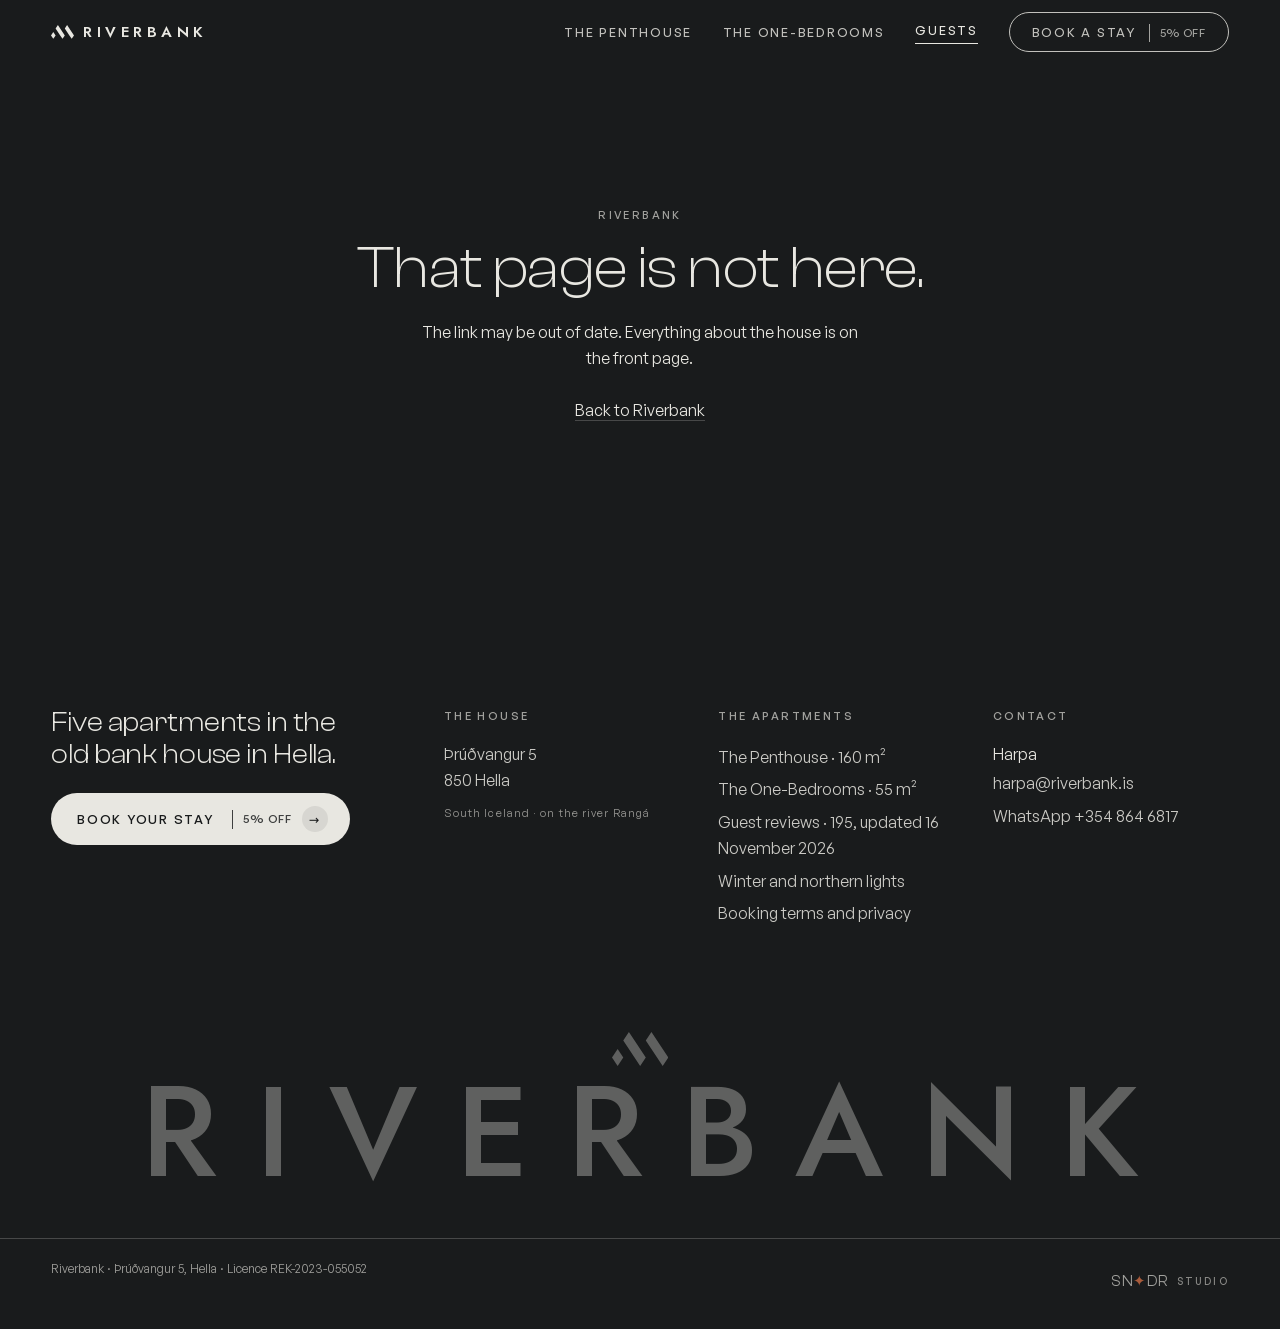
==== commit 6ac1de59: "Deploy b6de2b915 (production)" ====
--- a/guests/index.html
+++ b/guests/index.html
@@ -3,24 +3,24 @@
 <head>
 <meta charset="UTF-8" />
 <meta name="viewport" content="width=device-width, initial-scale=1.0" />
-<title>All 192 guest reviews | Riverbank, Hella</title>
-    <meta name="description" content="All 192 guest reviews of Riverbank in Hella, unedited and unabridged: 9.7 of 10 across 95 on Booking.com, 4.99 of 5 across 97 on Airbnb." />
+<title>All 195 guest reviews | Riverbank, Hella</title>
+    <meta name="description" content="All 195 guest reviews of Riverbank in Hella, unedited and unabridged: 9.7 of 10 across 95 on Booking.com, 4.99 of 5 across 100 on Airbnb." />
     <link rel="canonical" href="https://riverbank.is/guests/" />
     <meta name="robots" content="max-image-preview:large" />
     <meta property="og:type" content="website" />
     <meta property="og:site_name" content="Riverbank" />
-    <meta property="og:title" content="All 192 guest reviews | Riverbank, Hella" />
-    <meta property="og:description" content="All 192 guest reviews of Riverbank in Hella, unedited and unabridged: 9.7 of 10 across 95 on Booking.com, 4.99 of 5 across 97 on Airbnb." />
+    <meta property="og:title" content="All 195 guest reviews | Riverbank, Hella" />
+    <meta property="og:description" content="All 195 guest reviews of Riverbank in Hella, unedited and unabridged: 9.7 of 10 across 95 on Booking.com, 4.99 of 5 across 100 on Airbnb." />
     <meta property="og:url" content="https://riverbank.is/guests/" />
     <meta property="og:image" content="https://riverbank.is/assets/img/aurora-town.jpg" />
     <meta property="og:locale" content="en_GB" />
     <meta name="twitter:card" content="summary_large_image" />
-    <meta name="twitter:title" content="All 192 guest reviews | Riverbank, Hella" />
-    <meta name="twitter:description" content="All 192 guest reviews of Riverbank in Hella, unedited and unabridged: 9.7 of 10 across 95 on Booking.com, 4.99 of 5 across 97 on Airbnb." />
+    <meta name="twitter:title" content="All 195 guest reviews | Riverbank, Hella" />
+    <meta name="twitter:description" content="All 195 guest reviews of Riverbank in Hella, unedited and unabridged: 9.7 of 10 across 95 on Booking.com, 4.99 of 5 across 100 on Airbnb." />
     <meta name="twitter:image" content="https://riverbank.is/assets/img/aurora-town.jpg" />
     <script type="application/ld+json" data-rb-route-jsonld>{"@context":"https://schema.org","@type":"BreadcrumbList","itemListElement":[{"@type":"ListItem","position":1,"name":"Riverbank","item":"https://riverbank.is/"},{"@type":"ListItem","position":2,"name":"Guest reviews","item":"https://riverbank.is/guests/"}]}</script>
-    <script type="application/ld+json" data-rb-route-jsonld>{"@context":"https://schema.org","@type":"LodgingBusiness","@id":"https://riverbank.is/#business","name":"Riverbank","description":"Five newly refurbished luxury self-catering apartments in the old bank building on the river Rangá in Hella, South Iceland. A base for the Golden Circle and the South Coast, with full kitchens for families and groups.","url":"https://riverbank.is/","email":"harpa@riverbank.is","telephone":"+354 864 6817","address":{"@type":"PostalAddress","streetAddress":"Þrúðvangur 5","postalCode":"850","addressLocality":"Hella","addressRegion":"South Iceland","addressCountry":"IS"},"geo":{"@type":"GeoCoordinates","latitude":63.8356,"longitude":-20.4023},"numberOfRooms":5,"petsAllowed":false,"checkinTime":"15:00","checkoutTime":"11:00","legalName":"Miðás hestar ehf","taxID":"601222-0510","identifier":{"@type":"PropertyValue","propertyID":"Icelandic operating licence (rekstrarleyfi)","value":"REK-2023-055052"},"image":["https://riverbank.is/assets/img/building.jpg","https://riverbank.is/assets/img/f-open.jpg","https://riverbank.is/assets/img/river-view.jpg"],"hasMap":"https://www.openstreetmap.org/?mlat=63.8356&mlon=-20.4023#map=17/63.8356/-20.4023","potentialAction":{"@type":"ReserveAction","target":{"@type":"EntryPoint","urlTemplate":"https://riverbank.is/#book","actionPlatform":["https://schema.org/DesktopWebPlatform","https://schema.org/MobileWebPlatform"]},"result":{"@type":"LodgingReservation","name":"Direct booking request to the hosts"}},"amenityFeature":[{"@type":"LocationFeatureSpecification","name":"Free WiFi","value":true},{"@type":"LocationFeatureSpecification","name":"Free parking at the door","value":true},{"@type":"LocationFeatureSpecification","name":"Private kitchen","value":true},{"@type":"LocationFeatureSpecification","name":"Dishwasher","value":true},{"@type":"LocationFeatureSpecification","name":"Washer/dryer","value":true},{"@type":"LocationFeatureSpecification","name":"Air conditioning","value":true},{"@type":"LocationFeatureSpecification","name":"Flat-screen TV","value":true},{"@type":"LocationFeatureSpecification","name":"Coffee machine","value":true}],"sameAs":["https://www.booking.com/hotel/is/hella-riverbank.html","https://www.airbnb.com/rooms/1005892528131675937","https://www.airbnb.com/rooms/1414704999883862215","https://www.ferdalag.is/en/service/hella-riverbank"],"employee":[{"@type":"Person","name":"Örvar"},{"@type":"Person","name":"Harpa"}],"dateModified":"2026-09-17","priceRange":"€237 - €807","currenciesAccepted":"EUR","containsPlace":[{"@type":"Apartment","@id":"https://riverbank.is/penthouse/#unit","name":"The Penthouse","url":"https://riverbank.is/penthouse/","numberOfBedrooms":4,"numberOfBathroomsTotal":2,"occupancy":{"@type":"QuantitativeValue","maxValue":8},"floorSize":{"@type":"QuantitativeValue","value":160,"unitCode":"MTK"}},{"@type":"Apartment","@id":"https://riverbank.is/one-bedrooms/#unit","name":"The One-Bedrooms","url":"https://riverbank.is/one-bedrooms/","numberOfBedrooms":1,"numberOfBathroomsTotal":1,"occupancy":{"@type":"QuantitativeValue","maxValue":4},"floorSize":{"@type":"QuantitativeValue","value":55,"unitCode":"MTK"}}]}</script>
-    <script type="application/ld+json" data-rb-route-jsonld>{"@context":"https://schema.org","@type":"WebPage","name":"Guest reviews","isPartOf":{"@id":"https://riverbank.is/#business"},"dateModified":"2026-11-09"}</script>
+    <script type="application/ld+json" data-rb-route-jsonld>{"@context":"https://schema.org","@type":"LodgingBusiness","@id":"https://riverbank.is/#business","name":"Riverbank","alternateName":"Hella - Riverbank","description":"Five newly refurbished luxury self-catering apartments in the old bank building on the river Rangá in Hella, South Iceland. A base for the Golden Circle and the South Coast, with full kitchens for families and groups.","url":"https://riverbank.is/","email":"harpa@riverbank.is","telephone":"+354 864 6817","address":{"@type":"PostalAddress","streetAddress":"Þrúðvangur 5","postalCode":"850","addressLocality":"Hella","addressRegion":"South Iceland","addressCountry":"IS"},"geo":{"@type":"GeoCoordinates","latitude":63.8356,"longitude":-20.4023},"numberOfRooms":5,"petsAllowed":false,"checkinTime":"15:00","checkoutTime":"11:00","legalName":"Miðás hestar ehf","taxID":"601222-0510","identifier":{"@type":"PropertyValue","propertyID":"Icelandic operating licence (rekstrarleyfi)","value":"REK-2023-055052"},"image":["https://riverbank.is/assets/img/building.jpg","https://riverbank.is/assets/img/f-open.jpg","https://riverbank.is/assets/img/river-view.jpg"],"hasMap":"https://www.openstreetmap.org/?mlat=63.8356&mlon=-20.4023#map=17/63.8356/-20.4023","potentialAction":{"@type":"ReserveAction","target":{"@type":"EntryPoint","urlTemplate":"https://riverbank.is/#book","actionPlatform":["https://schema.org/DesktopWebPlatform","https://schema.org/MobileWebPlatform"]},"result":{"@type":"LodgingReservation","name":"Direct booking request to the hosts"}},"amenityFeature":[{"@type":"LocationFeatureSpecification","name":"Free WiFi","value":true},{"@type":"LocationFeatureSpecification","name":"Free parking at the door","value":true},{"@type":"LocationFeatureSpecification","name":"Private kitchen","value":true},{"@type":"LocationFeatureSpecification","name":"Dishwasher","value":true},{"@type":"LocationFeatureSpecification","name":"Washer/dryer","value":true},{"@type":"LocationFeatureSpecification","name":"Air conditioning","value":true},{"@type":"LocationFeatureSpecification","name":"Flat-screen TV","value":true},{"@type":"LocationFeatureSpecification","name":"Coffee machine","value":true}],"sameAs":["https://www.booking.com/hotel/is/hella-riverbank.html","https://www.airbnb.com/rooms/1005892528131675937","https://www.airbnb.com/rooms/1414704999883862215","https://www.ferdalag.is/en/service/hella-riverbank","https://www.visiticeland.com/things-to-do/hella-riverbank/"],"employee":[{"@type":"Person","name":"Örvar"},{"@type":"Person","name":"Harpa"}],"dateModified":"2026-09-17","priceRange":"€237 - €807","currenciesAccepted":"EUR","containsPlace":[{"@type":"Apartment","@id":"https://riverbank.is/penthouse/#unit","name":"The Penthouse","url":"https://riverbank.is/penthouse/","numberOfBedrooms":4,"numberOfBathroomsTotal":2,"occupancy":{"@type":"QuantitativeValue","maxValue":8},"floorSize":{"@type":"QuantitativeValue","value":160,"unitCode":"MTK"}},{"@type":"Apartment","@id":"https://riverbank.is/one-bedrooms/#unit","name":"The One-Bedrooms","url":"https://riverbank.is/one-bedrooms/","numberOfBedrooms":1,"numberOfBathroomsTotal":1,"occupancy":{"@type":"QuantitativeValue","maxValue":4},"floorSize":{"@type":"QuantitativeValue","value":55,"unitCode":"MTK"}}]}</script>
+    <script type="application/ld+json" data-rb-route-jsonld>{"@context":"https://schema.org","@type":"WebPage","name":"Guest reviews","isPartOf":{"@id":"https://riverbank.is/#business"},"dateModified":"2026-11-16"}</script>
     <script defer src="https://sndr-pulse.sindri-381.workers.dev/p.js" data-site="riverbank"></script>
 <link rel="icon" href="/favicon.ico" sizes="any" />
 <link rel="icon" type="image/png" href="/favicon-32.png" />
@@ -77,13 +77,13 @@
   });
 })();
 </script>
-  <script type="module" crossorigin src="/assets/index-BvepNLK2.js"></script>
+  <script type="module" crossorigin src="/assets/index-JsLYyBlX.js"></script>
   <link rel="modulepreload" crossorigin href="/assets/react-BgHzHa_s.js">
   <link rel="modulepreload" crossorigin href="/assets/gsap-SFc2wnMY.js">
-  <link rel="stylesheet" crossorigin href="/assets/index-CMCw8ICZ.css">
+  <link rel="stylesheet" crossorigin href="/assets/index-BDwJ6nel.css">
 </head>
 <body>
-<div id="root"><a class="rb-skip" href="#main">Skip to content</a><div class="rb-awning" aria-hidden="true"></div><nav class="rb-nav" aria-label="Main"><a class="rb-brand" href="/"><svg class="rb-brand-mark" viewBox="0 0 3685 2220" fill="currentColor" aria-hidden="true" focusable="false"><path d="M0 1665 L369 2220 L737 1665 L369 1110 Z"></path><path d="M1474 555 L1106 0 L737 555 L1106 1110 L1474 1665 L1843 2220 L2211 1665 L1843 1110 Z"></path><path d="M3317 1110 L2948 555 L2580 0 L2211 555 L2580 1110 L2948 1665 L3317 2220 L3685 1665 Z"></path></svg>Riverbank</a><div class="rb-nav-links"><a class="" href="/penthouse/">The Penthouse</a><a class="" href="/one-bedrooms/">The One-Bedrooms</a><a aria-current="page" class="active" href="/guests/">Guests</a><a class="rb-book" data-pulse="book" href="/#book">Book a stay <span class="rb-pct">5% off</span></a></div></nav><div class="rb-x is-idle" aria-hidden="true"><span class="rb-x-panel"></span><span class="rb-x-panel"></span></div><div class="rb-page"><main id="main"><header class="rb-gr-hero rb-dark rb-navdark" aria-label="Guest reviews"><div class="rb-wrap rb-gr-hero-inner"><p class="rb-caps">Riverbank · verified stays</p><div class="rb-gr-hero-figure"><div class="rb-gr-scores" aria-hidden="true"><span class="rb-gr-big">9.7<i>/10</i></span><span class="rb-gr-big rb-gr-big-alt">4.99<i>/5</i></span></div><div><h1 class="rb-h2 rb-lines">Every review, whole.</h1><p class="rb-lede">All <!-- -->192<!-- --> of them. <strong>9.7<!-- --> out of 10</strong> across <!-- -->95<!-- --> reviews on Booking.com, and <strong>4.99<!-- --> out of 5</strong> across <!-- -->97<!-- --> on Airbnb. Printed as the guests wrote them, the notes as well as the praise, nothing shortened, reworded or re-attributed. The two scores are kept apart on purpose: averaging a 10-point scale into a 5-point one would invent a number nobody gave.</p></div></div><div class="rb-specs rb-gr-hero-specs"><div class="rb-spec"><strong>167</strong><span>Gave the house full marks</span></div><div class="rb-spec"><strong>25</strong><span>Countries, on Booking.com alone</span></div><div class="rb-spec"><strong>158</strong><span>Wrote something, not just a score</span></div><div class="rb-spec"><strong>24</strong><span>Left a note as well as praise</span></div></div></div></header><section class="rb-section" aria-label="All reviews" style="padding-top:0"><div class="rb-wrap"><div class="rb-rule-head" style="margin-bottom:clamp(24px,3vw,40px)"><h2 class="rb-h2 rb-lines">All <!-- -->192<!-- -->, newest first</h2><p class="rb-caps rb-mute">August 2026 back to January 2024</p></div><div id="rb-reviews" class="rb-gr-grid rb-gr-cut" data-reviews="true"><article class="rb-gr" data-world="apartment" data-src="airbnb"><header class="rb-gr-head"><span class="rb-gr-score">5<i>/<!-- -->5</i></span><div class="rb-gr-who"><cite>Lok Yi</cite><p class="rb-gr-meta">penthouse · November 2026<!-- --> <span class="rb-gr-src">Airbnb</span></p></div></header><blockquote class="rb-gr-pos">It&#x27;s a very tasteful place to stay.</blockquote></article><article class="rb-gr" data-world="apartment" data-src="airbnb"><header class="rb-gr-head"><span class="rb-gr-score">5<i>/<!-- -->5</i></span><div class="rb-gr-who"><cite>Enfant</cite><p class="rb-gr-meta">penthouse · October 2026<!-- --> <span class="rb-gr-src">Airbnb</span></p></div></header><blockquote class="rb-gr-pos">Accommodation for groups in the heart of Hella. The property is located above a Bank; while finding the key box and the entrance might be a bit tricky, the interior is perfect—excellently decorated and fully equipped. A minor drawback is having to carry luggage up the stairs, and one of the bathrooms is located separately on the ground floor.
+<div id="root"><a class="rb-skip" href="#main">Skip to content</a><div class="rb-awning" aria-hidden="true"></div><nav class="rb-nav" aria-label="Main"><a class="rb-brand" href="/"><svg class="rb-brand-mark" viewBox="0 0 3685 2220" fill="currentColor" aria-hidden="true" focusable="false"><path d="M0 1665 L369 2220 L737 1665 L369 1110 Z"></path><path d="M1474 555 L1106 0 L737 555 L1106 1110 L1474 1665 L1843 2220 L2211 1665 L1843 1110 Z"></path><path d="M3317 1110 L2948 555 L2580 0 L2211 555 L2580 1110 L2948 1665 L3317 2220 L3685 1665 Z"></path></svg>Riverbank</a><div class="rb-nav-links"><a class="" href="/penthouse/">The Penthouse</a><a class="" href="/one-bedrooms/">The One-Bedrooms</a><a aria-current="page" class="active" href="/guests/">Guests</a><a class="rb-book" data-pulse="book" href="/#book">Book a stay <span class="rb-pct">5% off</span></a></div></nav><div class="rb-x is-idle" aria-hidden="true"><span class="rb-x-panel"></span><span class="rb-x-panel"></span></div><div class="rb-page"><main id="main"><header class="rb-gr-hero rb-dark rb-navdark" aria-label="Guest reviews"><div class="rb-wrap rb-gr-hero-inner"><p class="rb-caps">Riverbank · verified stays</p><div class="rb-gr-hero-figure"><div class="rb-gr-scores" aria-hidden="true"><span class="rb-gr-big">9.7<i>/10</i></span><span class="rb-gr-big rb-gr-big-alt">4.99<i>/5</i></span></div><div><h1 class="rb-h2 rb-lines">Every review, whole.</h1><p class="rb-lede">All <!-- -->195<!-- --> of them. <strong>9.7<!-- --> out of 10</strong> across <!-- -->95<!-- --> reviews on Booking.com, and <strong>4.99<!-- --> out of 5</strong> across <!-- -->100<!-- --> on Airbnb. Printed as the guests wrote them, the notes as well as the praise, nothing shortened, reworded or re-attributed. The two scores are kept apart on purpose: averaging a 10-point scale into a 5-point one would invent a number nobody gave.</p></div></div><div class="rb-specs rb-gr-hero-specs"><div class="rb-spec"><strong>170</strong><span>Gave the house full marks</span></div><div class="rb-spec"><strong>25</strong><span>Countries, on Booking.com alone</span></div><div class="rb-spec"><strong>161</strong><span>Wrote something, not just a score</span></div><div class="rb-spec"><strong>24</strong><span>Left a note as well as praise</span></div></div></div></header><section class="rb-section" aria-label="All reviews" style="padding-top:0"><div class="rb-wrap"><div class="rb-rule-head" style="margin-bottom:clamp(24px,3vw,40px)"><h2 class="rb-h2 rb-lines">All <!-- -->195<!-- -->, newest first</h2><p class="rb-caps rb-mute">August 2026 back to January 2024</p></div><div id="rb-reviews" class="rb-gr-grid rb-gr-cut" data-reviews="true"><article class="rb-gr" data-world="apartment" data-src="airbnb"><header class="rb-gr-head"><span class="rb-gr-score">5<i>/<!-- -->5</i></span><div class="rb-gr-who"><cite>Xiaodi</cite><p class="rb-gr-meta">penthouse · November 2026<!-- --> <span class="rb-gr-src">Airbnb</span></p></div></header><blockquote class="rb-gr-pos">Great place. This was our second time staying here.</blockquote></article><article class="rb-gr" data-world="apartment" data-src="airbnb"><header class="rb-gr-head"><span class="rb-gr-score">5<i>/<!-- -->5</i></span><div class="rb-gr-who"><cite>Tucker</cite><p class="rb-gr-meta">penthouse · November 2026<!-- --> <span class="rb-gr-src">Airbnb</span></p></div></header><blockquote class="rb-gr-pos">Great place</blockquote></article><article class="rb-gr" data-world="apartment" data-src="airbnb"><header class="rb-gr-head"><span class="rb-gr-score">5<i>/<!-- -->5</i></span><div class="rb-gr-who"><cite>Lok Yi</cite><p class="rb-gr-meta">penthouse · November 2026<!-- --> <span class="rb-gr-src">Airbnb</span></p></div></header><blockquote class="rb-gr-pos">It&#x27;s a very tasteful place to stay.</blockquote></article><article class="rb-gr" data-world="apartment" data-src="airbnb"><header class="rb-gr-head"><span class="rb-gr-score">5<i>/<!-- -->5</i></span><div class="rb-gr-who"><cite>Ricco</cite><p class="rb-gr-meta">penthouse · November 2026<!-- --> <span class="rb-gr-src">Airbnb</span></p></div></header><blockquote class="rb-gr-pos">Overall, this is a fantastic place with great facilities, stylish design, and plenty of space. We really enjoyed the layout! One thing for future guests to note is that the open kitchen doesn&#x27;t have an exhaust fan/ventilator, so you&#x27;ll want to avoid frying food or cooking anything too smoky. Aside from that small detail, everything was wonderful and we had a very comfortable stay.</blockquote></article><article class="rb-gr" data-world="apartment" data-src="airbnb"><header class="rb-gr-head"><span class="rb-gr-score">5<i>/<!-- -->5</i></span><div class="rb-gr-who"><cite>Enfant</cite><p class="rb-gr-meta">penthouse · October 2026<!-- --> <span class="rb-gr-src">Airbnb</span></p></div></header><blockquote class="rb-gr-pos">Accommodation for groups in the heart of Hella. The property is located above a Bank; while finding the key box and the entrance might be a bit tricky, the interior is perfect—excellently decorated and fully equipped. A minor drawback is having to carry luggage up the stairs, and one of the bathrooms is located separately on the ground floor.
 Overall, it’s a very good place to stay—it met all my expectations.</blockquote></article><article class="rb-gr" data-world="apartment" data-src="airbnb"><header class="rb-gr-head"><span class="rb-gr-score">5<i>/<!-- -->5</i></span><div class="rb-gr-who"><cite>Lucy</cite><p class="rb-gr-meta">penthouse · October 2026<!-- --> <span class="rb-gr-src">Airbnb</span></p></div></header><blockquote class="rb-gr-pos">The dark color scheme of the interior decor is very stylish, and there was plenty of space for the 6 of us to move around. We had a very comfortable night here. Recommended!</blockquote></article><article class="rb-gr" data-world="apartment" data-src="airbnb"><header class="rb-gr-head"><span class="rb-gr-score">5<i>/<!-- -->5</i></span><div class="rb-gr-who"><cite>Saranya</cite><p class="rb-gr-meta">penthouse · October 2026<!-- --> <span class="rb-gr-src">Airbnb</span></p></div></header><blockquote class="rb-gr-pos">one of the best airbnbs I have stayed at. Super clean and modern and very well stocked. We had to stay home one day because of the weather and this airbnb was perfect for our group</blockquote></article><article class="rb-gr" data-world="apartment" data-src="airbnb"><header class="rb-gr-head"><span class="rb-gr-score">5<i>/<!-- -->5</i></span><div class="rb-gr-who"><cite>Pei Siang</cite><p class="rb-gr-meta">penthouse · October 2026<!-- --> <span class="rb-gr-src">Airbnb</span></p></div></header><blockquote class="rb-gr-pos">The house was very comfortable and clean. The kitchen was well-equipped with everything we needed for cooking and preparing meals. We had a pleasant stay and would definitely recommend this place to others!</blockquote></article><article class="rb-gr" data-world="one-bedroom" data-src="airbnb"><header class="rb-gr-head"><span class="rb-gr-score">5<i>/<!-- -->5</i></span><div class="rb-gr-who"><cite>Eleni</cite><p class="rb-gr-meta">unit IV · October 2026<!-- --> <span class="rb-gr-src">Airbnb</span></p></div></header><blockquote class="rb-gr-pos">The apartment was very cozy and clean, very conveniently located for going places in different directions by car, and there&#x27;s a gas station shop right next door. Casual restaurants also within walking distance.</blockquote></article><article class="rb-gr" data-world="apartment" data-src="airbnb"><header class="rb-gr-head"><span class="rb-gr-score">5<i>/<!-- -->5</i></span><div class="rb-gr-who"><cite>尹文</cite><p class="rb-gr-meta">penthouse · October 2026<!-- --> <span class="rb-gr-src">Airbnb</span></p></div></header><blockquote class="rb-gr-pos">A very satisfying experience. The house is beautiful and the furniture is also very comfortable. You can tell from the various small details in the room that the Host is a person with good taste. Highly recommended.</blockquote></article><article class="rb-gr" data-world="apartment" data-src="airbnb"><header class="rb-gr-head"><span class="rb-gr-score">5<i>/<!-- -->5</i></span><div class="rb-gr-who"><cite>Zihao</cite><p class="rb-gr-meta">penthouse · October 2026<!-- --> <span class="rb-gr-src">Airbnb</span></p></div></header><blockquote class="rb-gr-pos">Located in the heart of Hella town, this is a fantastic house. It&#x27;s very luxurious, with two bathrooms. The kitchenware is excellent, and each room is quite spacious. It has one of the few double beds in Iceland.</blockquote></article><article class="rb-gr" data-world="apartment" data-src="airbnb"><header class="rb-gr-head"><span class="rb-gr-score">5<i>/<!-- -->5</i></span><div class="rb-gr-who"><cite>Ann Marie</cite><p class="rb-gr-meta">penthouse · September 2026<!-- --> <span class="rb-gr-src">Airbnb</span></p></div></header><blockquote class="rb-gr-pos">Our favorite stay in Iceland!  The beds were so comfortable!  It is fully supplied with everything you could need.</blockquote></article><article class="rb-gr" data-world="apartment" data-src="airbnb"><header class="rb-gr-head"><span class="rb-gr-score">5<i>/<!-- -->5</i></span><div class="rb-gr-who"><cite>Archer</cite><p class="rb-gr-meta">penthouse · September 2026<!-- --> <span class="rb-gr-src">Airbnb</span></p></div></header><blockquote class="rb-gr-pos">good experience.</blockquote></article><article class="rb-gr" data-world="apartment" data-src="airbnb"><header class="rb-gr-head"><span class="rb-gr-score">5<i>/<!-- -->5</i></span><div class="rb-gr-who"><cite>Ann Marie</cite><p class="rb-gr-meta">penthouse · September 2026<!-- --> <span class="rb-gr-src">Airbnb</span></p></div></header><blockquote class="rb-gr-pos">Our favorite place to stay in Iceland! The penthouse was so well supplied with anything you might need! The beds were very comfortable! Our family of 6 loved it here! There’s a few walkable restaurants and a gas station right across the street.</blockquote></article><article class="rb-gr" data-world="apartment" data-src="airbnb"><header class="rb-gr-head"><span class="rb-gr-score">5<i>/<!-- -->5</i></span><div class="rb-gr-who"><cite>Mary</cite><p class="rb-gr-meta">penthouse · September 2026<!-- --> <span class="rb-gr-src">Airbnb</span></p></div></header><blockquote class="rb-gr-pos">The place was exactly as described and there was enough room for 6 adults. Harpa gave specific instructions for getting in. We used the place as hub to visit the sites in the surrounding areas.  There is a supermarket across the street, otherwise there is not many restaurants or places to eat. Definitely get your food ahead of time or look for restaurants at other locations.</blockquote></article><article class="rb-gr" data-world="apartment" data-src="airbnb"><header class="rb-gr-head"><span class="rb-gr-score">5<i>/<!-- -->5</i></span><div class="rb-gr-who"><cite>Michelle</cite><p class="rb-gr-meta">penthouse · September 2026<!-- --> <span class="rb-gr-src">Airbnb</span></p></div></header><blockquote class="rb-gr-pos">The apartment is really comfortable, clean, and stylish. Everything was great. Harpa provided entry instructions with photos, so we had no problems getting in. Laundry was so nice to have. We had a delicious pizza and pasta dinner at the restaurant in the hotel across the street. Would definitely recommend Harpa’s place as you’re traveling the South Coast.</blockquote></article><article class="rb-gr" data-world="apartment" data-src="booking"><header class="rb-gr-head"><span class="rb-gr-score">10<i>/<!-- -->10</i></span><div class="rb-gr-who"><cite>Liu<span> · <!-- -->United States</span></cite><p class="rb-gr-meta">Apartment · Family · 31 August 2026<!-- --> <span class="rb-gr-src">Booking.com</span></p></div></header><p class="rb-gr-band">Exceptional</p><blockquote class="rb-gr-pos">Great location, beautiful place, super clean. Loved even the little assortment of toys available for my kids to play with. Highly recommend.</blockquote></article><article class="rb-gr" data-world="one-bedroom" data-src="booking"><header class="rb-gr-head"><span class="rb-gr-score">10<i>/<!-- -->10</i></span><div class="rb-gr-who"><cite>Fabian<span> · <!-- -->Germany</span></cite><p class="rb-gr-meta">One-Bedroom Apartment · Solo traveller · 30 August 2026<!-- --> <span class="rb-gr-src">Booking.com</span></p></div></header><p class="rb-gr-band">Exceptional</p></article><article class="rb-gr" data-world="one-bedroom" data-src="booking"><header class="rb-gr-head"><span class="rb-gr-score">9<i>/<!-- -->10</i></span><div class="rb-gr-who"><cite>Monica<span> · <!-- -->Spain</span></cite><p class="rb-gr-meta">One-Bedroom Apartment · Family · 28 August 2026<!-- --> <span class="rb-gr-src">Booking.com</span></p></div></header><p class="rb-gr-band">Superb</p><blockquote class="rb-gr-pos">Perfecto, limpieza y instalaciones muy buenas</blockquote></article><article class="rb-gr" data-world="apartment" data-src="airbnb"><header class="rb-gr-head"><span class="rb-gr-score">5<i>/<!-- -->5</i></span><div class="rb-gr-who"><cite>淮彬</cite><p class="rb-gr-meta">penthouse · August 2026<!-- --> <span class="rb-gr-src">Airbnb</span></p></div></header><blockquote class="rb-gr-pos">So nice</blockquote></article><article class="rb-gr" data-world="one-bedroom" data-src="booking" data-hasneg="1"><header class="rb-gr-head"><span class="rb-gr-score">10<i>/<!-- -->10</i></span><div class="rb-gr-who"><cite>Almudena<span> · <!-- -->Spain</span></cite><p class="rb-gr-meta">One-Bedroom Apartment · Family · 26 August 2026<!-- --> <span class="rb-gr-src">Booking.com</span></p></div></header><h3 class="rb-gr-title">Perfecto</h3><blockquote class="rb-gr-pos">Grande, había de todo, súper nuevo y súper bonito</blockquote><blockquote class="rb-gr-neg"><span class="rb-caps">Their one note</span><span>Ligeramente oscuro</span></blockquote></article><article class="rb-gr" data-world="one-bedroom" data-src="booking" data-hasneg="1"><header class="rb-gr-head"><span class="rb-gr-score">10<i>/<!-- -->10</i></span><div class="rb-gr-who"><cite>Izaskun<span> · <!-- -->Spain</span></cite><p class="rb-gr-meta">One-Bedroom Apartment · Family · 26 August 2026<!-- --> <span class="rb-gr-src">Booking.com</span></p></div></header><h3 class="rb-gr-title">Alojamiento ideal para recorrer el Círculo Dorado</h3><blockquote class="rb-gr-pos">Apartamento muy cálido, decorado con muy buen gusto y provisto de todo lo necesario para pasar unos días en el sur de Islandia. Tener la oportunidad de lavar y secar ropa, teniendo en cuenta que viajamos con dos niños, ha sido una gran ventaja.
 ¡Repetiríamos, sin ninguna duda!</blockquote><blockquote class="rb-gr-neg"><span class="rb-caps">Their one note</span><span>Nada a destacar</span></blockquote></article><article class="rb-gr" data-world="apartment" data-src="airbnb"><header class="rb-gr-head"><span class="rb-gr-score">5<i>/<!-- -->5</i></span><div class="rb-gr-who"><cite>Iddo</cite><p class="rb-gr-meta">penthouse · August 2026<!-- --> <span class="rb-gr-src">Airbnb</span></p></div></header><blockquote class="rb-gr-pos">The apartment is beautiful, clean and has everything you might need for a family stay. It was a soft landing for us at our first night in Iceland. Thank you!</blockquote></article><article class="rb-gr" data-world="apartment" data-src="airbnb"><header class="rb-gr-head"><span class="rb-gr-score">5<i>/<!-- -->5</i></span><div class="rb-gr-who"><cite>Ace<span> · <!-- -->Wilmington, North Carolina</span></cite><p class="rb-gr-meta">penthouse · Group trip · August 2026<!-- --> <span class="rb-gr-src">Airbnb</span></p></div></header><blockquote class="rb-gr-pos">Beautiful, clean, perfectly decorated. Clean linens, comfortable pillows and bedding, great water pressure, better than the pictures! Right off of ring road. Easy stop!</blockquote></article><article class="rb-gr" data-world="apartment" data-src="airbnb"><header class="rb-gr-head"><span class="rb-gr-score">5<i>/<!-- -->5</i></span><div class="rb-gr-who"><cite>Gregory<span> · <!-- -->Pittsburgh, Pennsylvania</span></cite><p class="rb-gr-meta">penthouse · Stayed with kids · August 2026<!-- --> <span class="rb-gr-src">Airbnb</span></p></div></header><blockquote class="rb-gr-pos">We had a great stay. Very easy to get to, close to groceries and restaurants. Place was very well furnished and had a great space for 6 of us (could have been comfortable for more than that).</blockquote></article><article class="rb-gr" data-world="apartment" data-src="airbnb"><header class="rb-gr-head"><span class="rb-gr-score">5<i>/<!-- -->5</i></span><div class="rb-gr-who"><cite>Catherine<span> · <!-- -->Toronto, Canada</span></cite><p class="rb-gr-meta">penthouse · Group trip · August 2026<!-- --> <span class="rb-gr-src">Airbnb</span></p></div></header><blockquote class="rb-gr-pos">Very nice place to stay, clean and spacious. Very convenient location, gas station, supermarket, restaurant in walkable distance.  很好的地段，很好的房子.</blockquote></article><article class="rb-gr" data-world="apartment" data-src="airbnb"><header class="rb-gr-head"><span class="rb-gr-score">5<i>/<!-- -->5</i></span><div class="rb-gr-who"><cite>Yi<span> · <!-- -->New York, United States</span></cite><p class="rb-gr-meta">penthouse · Stayed with kids · August 2026<!-- --> <span class="rb-gr-src">Airbnb</span></p></div></header><blockquote class="rb-gr-pos">Simply amazing</blockquote></article><article class="rb-gr" data-world="one-bedroom" data-src="airbnb"><header class="rb-gr-head"><span class="rb-gr-score">5<i>/<!-- -->5</i></span><div class="rb-gr-who"><cite>Carmit</cite><p class="rb-gr-meta">unit IV · August 2026<!-- --> <span class="rb-gr-src">Airbnb</span></p></div></header><blockquote class="rb-gr-pos">The place was perfect! The pictures do not make justice to the place. Everything was super new and clean,  and comfortable. I highly recommend this place!!</blockquote></article><article class="rb-gr" data-world="one-bedroom" data-src="booking"><header class="rb-gr-head"><span class="rb-gr-score">10<i>/<!-- -->10</i></span><div class="rb-gr-who"><cite>Chalk<span> · <!-- -->United States</span></cite><p class="rb-gr-meta">One-Bedroom Apartment · Family · 21 August 2026<!-- --> <span class="rb-gr-src">Booking.com</span></p></div></header><p class="rb-gr-band">Exceptional</p><blockquote class="rb-gr-pos">Spacious and clean</blockquote></article><article class="rb-gr" data-world="one-bedroom" data-src="booking"><header class="rb-gr-head"><span class="rb-gr-score">10<i>/<!-- -->10</i></span><div class="rb-gr-who"><cite>Jose<span> · <!-- -->Spain</span></cite><p class="rb-gr-meta">One-Bedroom Apartment · Group · 20 August 2026<!-- --> <span class="rb-gr-src">Booking.com</span></p></div></header><p class="rb-gr-band">Exceptional</p></article><article class="rb-gr" data-world="one-bedroom" data-src="booking"><header class="rb-gr-head"><span class="rb-gr-score">9<i>/<!-- -->10</i></span><div class="rb-gr-who"><cite>Alberto<span> · <!-- -->Spain</span></cite><p class="rb-gr-meta">One-Bedroom Apartment · Solo traveller · 19 August 2026<!-- --> <span class="rb-gr-src">Booking.com</span></p></div></header><p class="rb-gr-band">Superb</p></article><article class="rb-gr" data-world="apartment" data-src="booking"><header class="rb-gr-head"><span class="rb-gr-score">10<i>/<!-- -->10</i></span><div class="rb-gr-who"><cite>Tseng<span> · <!-- -->Taiwan</span></cite><p class="rb-gr-meta">Apartment · Solo traveller · 18 August 2026<!-- --> <span class="rb-gr-src">Booking.com</span></p></div></header><p class="rb-gr-band">Exceptional</p></article><article class="rb-gr" data-world="apartment" data-src="airbnb"><header class="rb-gr-head"><span class="rb-gr-score">5<i>/<!-- -->5</i></span><div class="rb-gr-who"><cite>Valerie</cite><p class="rb-gr-meta">penthouse · August 2026<!-- --> <span class="rb-gr-src">Airbnb</span></p></div></header><blockquote class="rb-gr-pos">We were a group of 8 staying at Harpa&#x27;s just for one night but it was a great stopover. Finding the apartment was easy, parking out front, and gaining access was straightforward as it was well described ahead of time. The communal spaces were wonderful for our group, having 2 toilets/showers was very useful too. The beds were all super comfortable (my best sleep during our week away). We were staying the night on our way to Vik and explored local waterfalls but didn&#x27;t really spend too long in Hella itself (though it is beautiful and there are things to do). 4 of us went to the Italian restaurant opposite the apartment and enjoyed a good meal (and fab tiramisu!).</blockquote></article><article class="rb-gr" data-world="apartment" data-src="airbnb"><header class="rb-gr-head"><span class="rb-gr-score">5<i>/<!-- -->5</i></span><div class="rb-gr-who"><cite>Aaron</cite><p class="rb-gr-meta">penthouse · Group trip · August 2026<!-- --> <span class="rb-gr-src">Airbnb</span></p></div></header><blockquote class="rb-gr-pos">Harpa’s home is beautiful, we only got to stay for one night, but it would have been a lovely base of operations for a trip. My family had a great time.</blockquote></article><article class="rb-gr" data-world="apartment" data-src="airbnb"><header class="rb-gr-head"><span class="rb-gr-score">5<i>/<!-- -->5</i></span><div class="rb-gr-who"><cite>淑玲</cite><p class="rb-gr-meta">penthouse · August 2026<!-- --> <span class="rb-gr-src">Airbnb</span></p></div></header><blockquote class="rb-gr-pos">Absolutely fantastic experience!</blockquote></article><article class="rb-gr" data-world="one-bedroom" data-src="booking"><header class="rb-gr-head"><span class="rb-gr-score">9<i>/<!-- -->10</i></span><div class="rb-gr-who"><cite>Chiara<span> · <!-- -->Australia</span></cite><p class="rb-gr-meta">One-Bedroom Apartment · Group · 16 August 2026<!-- --> <span class="rb-gr-src">Booking.com</span></p></div></header><p class="rb-gr-band">Superb</p><blockquote class="rb-gr-pos">It was awesome! Easy self check in, clean and cozy. It really gives a vibe of a nice house inside. We had great sleeps on the bed and great food cooked in the kitchen! Even if only spoke through messages the staff was really friendly and helpful.</blockquote></article><article class="rb-gr" data-world="apartment" data-src="airbnb"><header class="rb-gr-head"><span class="rb-gr-score">5<i>/<!-- -->5</i></span><div class="rb-gr-who"><cite>Rick<span> · <!-- -->Glen Allen, Virginia</span></cite><p class="rb-gr-meta">penthouse · Group trip · August 2026<!-- --> <span class="rb-gr-src">Airbnb</span></p></div></header><blockquote class="rb-gr-pos">What a wonderful apartment for my family and I to get some much needed rest and relaxation. The beds were very comfortable and the kitchen table was large enough for all 6 of us adults to sit together, eat dinner, and play games.
 Harpa was very responsive and made sure we enjoyed our stay. Should we ever travel back to Iceland, we will definitely stay in this apartment again. The Italian restaurant located immediate across the street was outstanding!
@@ -118,6 +118,6 @@
 Situació perfecta a la vora de la carretera principal però tranquil. Aparcament just al davant.</blockquote></article><article class="rb-gr" data-world="apartment" data-src="booking"><header class="rb-gr-head"><span class="rb-gr-score">10<i>/<!-- -->10</i></span><div class="rb-gr-who"><cite>Jane<span> · <!-- -->United Kingdom</span></cite><p class="rb-gr-meta">Apartment · Family · 27 August 2024<!-- --> <span class="rb-gr-src">Booking.com</span></p></div></header><p class="rb-gr-band">Exceptional</p><blockquote class="rb-gr-pos">Fabulous apartment in every way! !</blockquote></article><article class="rb-gr" data-world="apartment" data-src="booking"><header class="rb-gr-head"><span class="rb-gr-score">8<i>/<!-- -->10</i></span><div class="rb-gr-who"><cite>Nadia<span> · <!-- -->Italy</span></cite><p class="rb-gr-meta">Apartment · Group · 21 August 2024<!-- --> <span class="rb-gr-src">Booking.com</span></p></div></header><p class="rb-gr-band">Very good</p></article><article class="rb-gr" data-world="apartment" data-src="booking"><header class="rb-gr-head"><span class="rb-gr-score">10<i>/<!-- -->10</i></span><div class="rb-gr-who"><cite>Jerry<span> · <!-- -->United States</span></cite><p class="rb-gr-meta">Apartment · Group · 20 August 2024<!-- --> <span class="rb-gr-src">Booking.com</span></p></div></header><p class="rb-gr-band">Exceptional</p><blockquote class="rb-gr-pos">I had an exceptional stay at this Airbnb. The house was beautifully maintained and spotless, with a spacious layout that was perfect for our group. It was easy to find, conveniently located just off the road, and in a great location near a gas station and grocery store. The setup of the house was ideal for group gatherings, and the clear instructions from the owner made the experience seamless. I highly recommend this place for anyone looking for a comfortable and convenient stay!</blockquote></article><article class="rb-gr" data-world="apartment" data-src="booking"><header class="rb-gr-head"><span class="rb-gr-score">10<i>/<!-- -->10</i></span><div class="rb-gr-who"><cite>Ring<span> · <!-- -->United States</span></cite><p class="rb-gr-meta">Apartment · Family · 19 August 2024<!-- --> <span class="rb-gr-src">Booking.com</span></p></div></header><h3 class="rb-gr-title">5 star.</h3><blockquote class="rb-gr-pos">Very nice large space for family of 5 plus a grandparent. Used it as our base location for 3 days which was great. Comfortable beds. Very clean and comfortable living space with excellent decoration. Would absolutely stay again.</blockquote></article><article class="rb-gr" data-world="apartment" data-src="booking"><header class="rb-gr-head"><span class="rb-gr-score">10<i>/<!-- -->10</i></span><div class="rb-gr-who"><cite>Bjornsson<span> · <!-- -->Iceland</span></cite><p class="rb-gr-meta">Apartment · Group · 19 August 2024<!-- --> <span class="rb-gr-src">Booking.com</span></p></div></header><p class="rb-gr-band">Exceptional</p></article><article class="rb-gr" data-world="apartment" data-src="booking"><header class="rb-gr-head"><span class="rb-gr-score">10<i>/<!-- -->10</i></span><div class="rb-gr-who"><cite>Filippo<span> · <!-- -->Italy</span></cite><p class="rb-gr-meta">Apartment · Group · 16 August 2024<!-- --> <span class="rb-gr-src">Booking.com</span></p></div></header><h3 class="rb-gr-title">Meravigliosa</h3><blockquote class="rb-gr-pos">L&#x27;appartamento è veramente lussuoso e curatissimo, completo di tutta l&#x27;attrezzatura immaginabile per la cucina.
 Sembra impossibile che una struttura così curata ed elegante venga data in uso a degli sconosciuti...</blockquote></article><article class="rb-gr" data-world="apartment" data-src="airbnb"><header class="rb-gr-head"><span class="rb-gr-score">5<i>/<!-- -->5</i></span><div class="rb-gr-who"><cite>William<span> · <!-- -->Lutz, Florida</span></cite><p class="rb-gr-meta">penthouse · Group trip · August 2024<!-- --> <span class="rb-gr-src">Airbnb</span></p></div></header><blockquote class="rb-gr-pos">Truly enjoyed our stay. Easy check in, plenty of room for a group of 7. Clean and easy check out.</blockquote></article><article class="rb-gr" data-world="apartment" data-src="booking"><header class="rb-gr-head"><span class="rb-gr-score">10<i>/<!-- -->10</i></span><div class="rb-gr-who"><cite>Haoche<span> · <!-- -->Taiwan</span></cite><p class="rb-gr-meta">Apartment · Family · 9 August 2024<!-- --> <span class="rb-gr-src">Booking.com</span></p></div></header><h3 class="rb-gr-title">The best</h3><blockquote class="rb-gr-pos">The apartment is fantastic! The interior design is both beautiful and practical, offering everything we need. Supermarket and bakery are within 2 mins by walk. I&#x27;m thrilled that we can stay here after our Highland trip and celebrate my son’s 12th birthday in such a lovely place.</blockquote></article><article class="rb-gr" data-world="apartment" data-src="booking" data-hasneg="1"><header class="rb-gr-head"><span class="rb-gr-score">10<i>/<!-- -->10</i></span><div class="rb-gr-who"><cite>Amy<span> · <!-- -->Iceland</span></cite><p class="rb-gr-meta">Apartment · Family · 5 August 2024<!-- --> <span class="rb-gr-src">Booking.com</span></p></div></header><h3 class="rb-gr-title">Wish we could have stayed here for longer!</h3><blockquote class="rb-gr-pos">Just wow. This house from the minute you walk in is just a stunner. We absolutely loved it and are mad at ourselves for not figuring out a way to use it as a base for more days during our travel in Iceland. Located just off the ring road, within walking distance of a grocery store, pool and disc golf, this place is a gem. It was our favorite stay of our trip, by far. The bathrooms, the bedrooms, the linens, the kitchen, all of it is 15/10 good. Book it now.</blockquote><blockquote class="rb-gr-neg"><span class="rb-caps">Their one note</span><span>Nothing - would move in and live here tomorrow.</span></blockquote></article><article class="rb-gr" data-world="apartment" data-src="booking"><header class="rb-gr-head"><span class="rb-gr-score">10<i>/<!-- -->10</i></span><div class="rb-gr-who"><cite>Heather<span> · <!-- -->United States</span></cite><p class="rb-gr-meta">Apartment · Family · 30 July 2024<!-- --> <span class="rb-gr-src">Booking.com</span></p></div></header><h3 class="rb-gr-title">Just book it!</h3><blockquote class="rb-gr-pos">WOW! We have stayed in many vacation rentals and this is by far the best. Stylish, well-equipped, spacious, and with the most comfortable beds. There is a very nice bakery across the street with great sandwiches to grab for your excursions. The small grocery there also has everything you could need. The location is in a very small town but it’s a great spot for reaching the Golden Circle, Westman Island, Seljalandsfoss etc. The host was very responsive and helpful. My family would have enjoyed a longer stay there for sure!</blockquote></article><article class="rb-gr" data-world="apartment" data-src="booking"><header class="rb-gr-head"><span class="rb-gr-score">10<i>/<!-- -->10</i></span><div class="rb-gr-who"><cite>Mariusz<span> · <!-- -->Poland</span></cite><p class="rb-gr-meta">Apartment · Family · 23 July 2024<!-- --> <span class="rb-gr-src">Booking.com</span></p></div></header><p class="rb-gr-band">Exceptional</p></article><article class="rb-gr" data-world="apartment" data-src="booking" data-hasneg="1"><header class="rb-gr-head"><span class="rb-gr-score">8<i>/<!-- -->10</i></span><div class="rb-gr-who"><cite>Augusto<span> · <!-- -->Italy</span></cite><p class="rb-gr-meta">Apartment · Group · 22 July 2024<!-- --> <span class="rb-gr-src">Booking.com</span></p></div></header><h3 class="rb-gr-title">Un’ottima sistemazione per i viaggiatori di passaggio</h3><blockquote class="rb-gr-pos">L’appartamento ben arredato e confortevole ha un ampio living attrezzato con ogni confort</blockquote><blockquote class="rb-gr-neg"><span class="rb-caps">Their one note</span><span>L’ingresso è poco segnalato</span></blockquote></article><article class="rb-gr" data-world="apartment" data-src="booking"><header class="rb-gr-head"><span class="rb-gr-score">10<i>/<!-- -->10</i></span><div class="rb-gr-who"><cite>Manuela<span> · <!-- -->Italy</span></cite><p class="rb-gr-meta">Apartment · Family · 21 July 2024<!-- --> <span class="rb-gr-src">Booking.com</span></p></div></header><p class="rb-gr-band">Exceptional</p><blockquote class="rb-gr-pos">Appartamento impeccabile! Veramente bello!</blockquote></article><article class="rb-gr" data-world="apartment" data-src="booking"><header class="rb-gr-head"><span class="rb-gr-score">10<i>/<!-- -->10</i></span><div class="rb-gr-who"><cite>Tawny<span> · <!-- -->United States</span></cite><p class="rb-gr-meta">Apartment · Group · 15 July 2024<!-- --> <span class="rb-gr-src">Booking.com</span></p></div></header><h3 class="rb-gr-title">Would definitely stay again!</h3><blockquote class="rb-gr-pos">One of the more beautiful Airbnb we stayed in throughout the entire country. Felt spacious, beautifully decorated and had everything we needed. Great little gas station/fast food option right across the street. We absolutely loved this place. Communication was excellent before and during the day.</blockquote></article><article class="rb-gr" data-world="apartment" data-src="airbnb"><header class="rb-gr-head"><span class="rb-gr-score">5<i>/<!-- -->5</i></span><div class="rb-gr-who"><cite>Steve<span> · <!-- -->Sanford, Florida</span></cite><p class="rb-gr-meta">penthouse · Group trip · July 2024<!-- --> <span class="rb-gr-src">Airbnb</span></p></div></header><blockquote class="rb-gr-pos">Wow this place was awesome for a large group.   we had 7 people (2 families) and had plenty of room.   The place had all of the fine details available for a renter.   Everyone in our group loved this place.</blockquote></article><article class="rb-gr" data-world="apartment" data-src="airbnb"><header class="rb-gr-head"><span class="rb-gr-score">5<i>/<!-- -->5</i></span><div class="rb-gr-who"><cite>Simin<span> · <!-- -->Tokyo, Japan</span></cite><p class="rb-gr-meta">penthouse · Stayed with kids · July 2024<!-- --> <span class="rb-gr-src">Airbnb</span></p></div></header><blockquote class="rb-gr-pos">It was a great experience, and the interior was very clean.</blockquote></article><article class="rb-gr" data-world="apartment" data-src="airbnb"><header class="rb-gr-head"><span class="rb-gr-score">5<i>/<!-- -->5</i></span><div class="rb-gr-who"><cite>Karen<span> · <!-- -->Danville, Virginia</span></cite><p class="rb-gr-meta">penthouse · Group trip · July 2024<!-- --> <span class="rb-gr-src">Airbnb</span></p></div></header><blockquote class="rb-gr-pos">The Airbnb is very clean, spacious, and modern. It exceeded expectations and was our favorite place to stay on our trip.</blockquote></article><article class="rb-gr" data-world="apartment" data-src="airbnb"><header class="rb-gr-head"><span class="rb-gr-score">5<i>/<!-- -->5</i></span><div class="rb-gr-who"><cite>성윤</cite><p class="rb-gr-meta">penthouse · July 2024<!-- --> <span class="rb-gr-src">Airbnb</span></p></div></header><blockquote class="rb-gr-pos">It&#x27;s such a beautiful and nice accommodation.</blockquote></article><article class="rb-gr" data-world="apartment" data-src="booking"><header class="rb-gr-head"><span class="rb-gr-score">10<i>/<!-- -->10</i></span><div class="rb-gr-who"><cite>Beatriz<span> · <!-- -->Spain</span></cite><p class="rb-gr-meta">Apartment · Group · 12 July 2024<!-- --> <span class="rb-gr-src">Booking.com</span></p></div></header><h3 class="rb-gr-title">The best place to stay in Iceland</h3><blockquote class="rb-gr-pos">All brand new, the best place for 8 people in Iceland. Amazing facilities and all very good quality. 5 start luxury place. We all loved it !!</blockquote></article><article class="rb-gr" data-world="apartment" data-src="booking" data-hasneg="1"><header class="rb-gr-head"><span class="rb-gr-score">10<i>/<!-- -->10</i></span><div class="rb-gr-who"><cite>Ji<span> · <!-- -->South Korea</span></cite><p class="rb-gr-meta">Apartment · Family · 10 July 2024<!-- --> <span class="rb-gr-src">Booking.com</span></p></div></header><h3 class="rb-gr-title" lang="ko">아주 좋은 숙소입니다. 강력 추천드립니다.</h3><blockquote class="rb-gr-pos" lang="ko">위치가 아주 좋았고 새로 리모델링 되어 모든 것이 깔끔하고 좋았습니다.
 세탁기와 건조기가 있어서 더 좋았습니다.
-강력 추천합니다.</blockquote><blockquote class="rb-gr-neg"><span class="rb-caps">Their one note</span><span lang="ko">전자레인지가 없는 점이 아쉬었습니다.</span></blockquote></article><article class="rb-gr" data-world="apartment" data-src="booking" data-hasneg="1"><header class="rb-gr-head"><span class="rb-gr-score">10<i>/<!-- -->10</i></span><div class="rb-gr-who"><cite>Denise<span> · <!-- -->Hong Kong</span></cite><p class="rb-gr-meta">Apartment · Group · 24 June 2024<!-- --> <span class="rb-gr-src">Booking.com</span></p></div></header><h3 class="rb-gr-title">We enjoyed a lot of our time in this apartment. Plenty of space for the 7 of us and a big communal table and a living ro</h3><blockquote class="rb-gr-pos">Everything you name it. The property is very well equipped. It’s easy to find and the place is big.</blockquote><blockquote class="rb-gr-neg"><span class="rb-caps">Their one note</span><span>The weirdest part is the ‘bank’ entrance. Took us a lil bit of time to find the entrance.</span></blockquote></article><article class="rb-gr" data-world="apartment" data-src="booking"><header class="rb-gr-head"><span class="rb-gr-score">10<i>/<!-- -->10</i></span><div class="rb-gr-who"><cite>Bethany<span> · <!-- -->United States</span></cite><p class="rb-gr-meta">Apartment · Solo traveller · 19 June 2024<!-- --> <span class="rb-gr-src">Booking.com</span></p></div></header><p class="rb-gr-band">Exceptional</p></article><article class="rb-gr" data-world="apartment" data-src="booking" data-hasneg="1"><header class="rb-gr-head"><span class="rb-gr-score">10<i>/<!-- -->10</i></span><div class="rb-gr-who"><cite>Jason<span> · <!-- -->United States</span></cite><p class="rb-gr-meta">Apartment · Family · 15 June 2024<!-- --> <span class="rb-gr-src">Booking.com</span></p></div></header><h3 class="rb-gr-title">Beautiful place!</h3><blockquote class="rb-gr-pos">The house is beautifully designed &amp; decorated, comfortable beds with premium linens, stunning kitchen &amp; baths, outfitted with luxury SMEG appliances &amp; plenty of pillows and large bath sheets. Pretty much anything you would need is here. Be aware that there is no microwave oven when shopping for local groceries, but there&#x27;s an induction stove &amp; oven, so not a problem. The property is set on a lovely garden and across the road from 2 small stores if you need to pick up groceries and essentials. If we weren&#x27;t splitting our time between different areas of Iceland, we&#x27;d have booked this house for the entire trip.</blockquote><blockquote class="rb-gr-neg"><span class="rb-caps">Their one note</span><span>We liked everything!</span></blockquote></article><article class="rb-gr" data-world="apartment" data-src="airbnb"><header class="rb-gr-head"><span class="rb-gr-score">5<i>/<!-- -->5</i></span><div class="rb-gr-who"><cite>Cathy<span> · <!-- -->South Portland, Maine</span></cite><p class="rb-gr-meta">penthouse · Group trip · June 2024<!-- --> <span class="rb-gr-src">Airbnb</span></p></div></header><blockquote class="rb-gr-pos">Beautifully renovated apartment.  We wish we stayed longer.</blockquote></article><article class="rb-gr" data-world="apartment" data-src="booking"><header class="rb-gr-head"><span class="rb-gr-score">10<i>/<!-- -->10</i></span><div class="rb-gr-who"><cite>Chelsea<span> · <!-- -->United States</span></cite><p class="rb-gr-meta">Apartment · Family · 6 April 2024<!-- --> <span class="rb-gr-src">Booking.com</span></p></div></header><h3 class="rb-gr-title">This apartment has all the amenities you need for a relaxing family stay. From the fully stocked kitchen to the luxury l</h3><blockquote class="rb-gr-pos">This apartment has all the amenities you need for a relaxing family stay. From the fully stocked kitchen to the luxury linens, we enjoyed every minute of our time there. It’s conveniently located for travel to the south coast, the Golden Circle, and the airport.</blockquote></article><article class="rb-gr" data-world="apartment" data-src="airbnb"><header class="rb-gr-head"><span class="rb-gr-score">5<i>/<!-- -->5</i></span><div class="rb-gr-who"><cite>Beacher</cite><p class="rb-gr-meta">penthouse · March 2024<!-- --> <span class="rb-gr-src">Airbnb</span></p></div></header><blockquote class="rb-gr-pos">really nice and great place! we had a great time.</blockquote></article><article class="rb-gr" data-world="apartment" data-src="booking"><header class="rb-gr-head"><span class="rb-gr-score">10<i>/<!-- -->10</i></span><div class="rb-gr-who"><cite>Sunghae<span> · <!-- -->United States</span></cite><p class="rb-gr-meta">Apartment · Group · 7 March 2024<!-- --> <span class="rb-gr-src">Booking.com</span></p></div></header><p class="rb-gr-band">Exceptional</p><blockquote class="rb-gr-pos">The place was clean and spacious, and I liked the host&#x27;s quick response.</blockquote></article><article class="rb-gr" data-world="apartment" data-src="booking"><header class="rb-gr-head"><span class="rb-gr-score">10<i>/<!-- -->10</i></span><div class="rb-gr-who"><cite>Antonios<span> · <!-- -->United States</span></cite><p class="rb-gr-meta">Apartment · Group · 3 January 2024<!-- --> <span class="rb-gr-src">Booking.com</span></p></div></header><h3 class="rb-gr-title">Perfect location</h3><blockquote class="rb-gr-pos">Perfect location for exploring the south coast. Beautifully decorated, comfortable, and well kept rental property. Amazing communication from the property owner. Safe location with easy access to the towns stores.</blockquote></article></div><div class="rb-gr-showall"><button type="button" class="rb-btn rb-btn-line" aria-expanded="false" aria-controls="rb-reviews">Show all <!-- -->192<!-- --> reviews<span class="rb-btn-ico" aria-hidden="true">↓</span></button></div><p class="rb-gr-foot">Sources: Booking.com and Airbnb, <!-- -->Booking.com read 31 August 2026 and Airbnb read 9 November 2026<!-- -->. Unit names are the ones the guest booked under. Booking scores out of 10 and separates praise from criticism; Airbnb scores out of 5 with a single box, which is why only Booking reviews carry a note. Airbnb reviews carry the month Airbnb dated them.</p><div class="rb-gr-book"><p class="rb-caps rb-mute">Direct with the hosts</p><p class="rb-body">House rate: 5% off every night when you book here, cleaning fee unchanged. Penthouse from €475, one-bedrooms from €237 a night, taxes included. Free cancellation up to 30 days before arrival. Nothing is charged until the hosts confirm<!-- -->.</p><a class="rb-btn rb-btn-ghost" data-pulse="book" href="/#book">Check your dates <span class="rb-pct">5% off</span> <span class="rb-btn-ico" aria-hidden="true">→</span></a></div></div></section></main><footer class="rb-footer rb-navdark"><div class="rb-footer-body"><div class="rb-wrap"><div class="rb-footer-grid"><div class="rb-footer-cta"><p class="rb-footer-lede">Five apartments in the old bank house in <!-- -->Hella<!-- -->.</p><a class="rb-btn rb-btn-solid" data-pulse="book" href="/#book">Book your stay <span class="rb-pct">5% off</span> <span class="rb-btn-ico" aria-hidden="true">→</span></a></div><div><h2>The house</h2><address>Þrúðvangur 5<br/>850<!-- --> <!-- -->Hella</address><p class="rb-footer-geo">South Iceland<!-- --> · on the river <!-- -->Rangá</p></div><div><h2>The apartments</h2><a href="/penthouse/">The Penthouse<!-- --> · <!-- -->160<!-- --> m²</a><a href="/one-bedrooms/">The One-Bedrooms<!-- --> · <!-- -->55<!-- --> m²</a><a href="/guests/">Guest reviews · <!-- -->192<!-- -->, <!-- -->updated 9 November 2026</a><a href="/winter/">Winter and northern lights</a><a href="/terms/">Booking terms and privacy</a></div><div class="rb-footer-contact"><h2>Contact</h2><p class="rb-footer-host">Harpa</p><a href="mailto:harpa@riverbank.is">harpa@riverbank.is</a><a href="https://wa.me/3548646817" target="_blank" rel="noopener" data-pulse="whatsapp">WhatsApp <!-- -->+354 864 6817</a></div></div></div><div class="rb-footer-mark"><svg class="rb-footer-glyph" viewBox="0 0 3685 2220" fill="currentColor" aria-hidden="true" focusable="false"><path d="M0 1665 L369 2220 L737 1665 L369 1110 Z"></path><path d="M1474 555 L1106 0 L737 555 L1106 1110 L1474 1665 L1843 2220 L2211 1665 L1843 1110 Z"></path><path d="M3317 1110 L2948 555 L2580 0 L2211 555 L2580 1110 L2948 1665 L3317 2220 L3685 1665 Z"></path></svg><span class="rb-footer-word" aria-hidden="true">Riverbank</span></div></div><div class="rb-footer-base"><p>Riverbank · <!-- -->Þrúðvangur 5<!-- -->, <!-- -->Hella<!-- --> · Licence <!-- -->REK-2023-055052</p><p class="rb-footer-credit"><a class="sndr" href="https://sndrstudio.is" target="_blank" rel="noopener" aria-label="Designed by SNDR Studio" data-logotype="true"><span class="sndr__mark">SN<i>✦</i>DR</span><span class="sndr__studio">STUDIO</span></a></p></div></footer></div><dialog class="rb-lb" tabindex="-1" aria-label="Photograph"></dialog></div>
+강력 추천합니다.</blockquote><blockquote class="rb-gr-neg"><span class="rb-caps">Their one note</span><span lang="ko">전자레인지가 없는 점이 아쉬었습니다.</span></blockquote></article><article class="rb-gr" data-world="apartment" data-src="booking" data-hasneg="1"><header class="rb-gr-head"><span class="rb-gr-score">10<i>/<!-- -->10</i></span><div class="rb-gr-who"><cite>Denise<span> · <!-- -->Hong Kong</span></cite><p class="rb-gr-meta">Apartment · Group · 24 June 2024<!-- --> <span class="rb-gr-src">Booking.com</span></p></div></header><h3 class="rb-gr-title">We enjoyed a lot of our time in this apartment. Plenty of space for the 7 of us and a big communal table and a living ro</h3><blockquote class="rb-gr-pos">Everything you name it. The property is very well equipped. It’s easy to find and the place is big.</blockquote><blockquote class="rb-gr-neg"><span class="rb-caps">Their one note</span><span>The weirdest part is the ‘bank’ entrance. Took us a lil bit of time to find the entrance.</span></blockquote></article><article class="rb-gr" data-world="apartment" data-src="booking"><header class="rb-gr-head"><span class="rb-gr-score">10<i>/<!-- -->10</i></span><div class="rb-gr-who"><cite>Bethany<span> · <!-- -->United States</span></cite><p class="rb-gr-meta">Apartment · Solo traveller · 19 June 2024<!-- --> <span class="rb-gr-src">Booking.com</span></p></div></header><p class="rb-gr-band">Exceptional</p></article><article class="rb-gr" data-world="apartment" data-src="booking" data-hasneg="1"><header class="rb-gr-head"><span class="rb-gr-score">10<i>/<!-- -->10</i></span><div class="rb-gr-who"><cite>Jason<span> · <!-- -->United States</span></cite><p class="rb-gr-meta">Apartment · Family · 15 June 2024<!-- --> <span class="rb-gr-src">Booking.com</span></p></div></header><h3 class="rb-gr-title">Beautiful place!</h3><blockquote class="rb-gr-pos">The house is beautifully designed &amp; decorated, comfortable beds with premium linens, stunning kitchen &amp; baths, outfitted with luxury SMEG appliances &amp; plenty of pillows and large bath sheets. Pretty much anything you would need is here. Be aware that there is no microwave oven when shopping for local groceries, but there&#x27;s an induction stove &amp; oven, so not a problem. The property is set on a lovely garden and across the road from 2 small stores if you need to pick up groceries and essentials. If we weren&#x27;t splitting our time between different areas of Iceland, we&#x27;d have booked this house for the entire trip.</blockquote><blockquote class="rb-gr-neg"><span class="rb-caps">Their one note</span><span>We liked everything!</span></blockquote></article><article class="rb-gr" data-world="apartment" data-src="airbnb"><header class="rb-gr-head"><span class="rb-gr-score">5<i>/<!-- -->5</i></span><div class="rb-gr-who"><cite>Cathy<span> · <!-- -->South Portland, Maine</span></cite><p class="rb-gr-meta">penthouse · Group trip · June 2024<!-- --> <span class="rb-gr-src">Airbnb</span></p></div></header><blockquote class="rb-gr-pos">Beautifully renovated apartment.  We wish we stayed longer.</blockquote></article><article class="rb-gr" data-world="apartment" data-src="booking"><header class="rb-gr-head"><span class="rb-gr-score">10<i>/<!-- -->10</i></span><div class="rb-gr-who"><cite>Chelsea<span> · <!-- -->United States</span></cite><p class="rb-gr-meta">Apartment · Family · 6 April 2024<!-- --> <span class="rb-gr-src">Booking.com</span></p></div></header><h3 class="rb-gr-title">This apartment has all the amenities you need for a relaxing family stay. From the fully stocked kitchen to the luxury l</h3><blockquote class="rb-gr-pos">This apartment has all the amenities you need for a relaxing family stay. From the fully stocked kitchen to the luxury linens, we enjoyed every minute of our time there. It’s conveniently located for travel to the south coast, the Golden Circle, and the airport.</blockquote></article><article class="rb-gr" data-world="apartment" data-src="airbnb"><header class="rb-gr-head"><span class="rb-gr-score">5<i>/<!-- -->5</i></span><div class="rb-gr-who"><cite>Beacher</cite><p class="rb-gr-meta">penthouse · March 2024<!-- --> <span class="rb-gr-src">Airbnb</span></p></div></header><blockquote class="rb-gr-pos">really nice and great place! we had a great time.</blockquote></article><article class="rb-gr" data-world="apartment" data-src="booking"><header class="rb-gr-head"><span class="rb-gr-score">10<i>/<!-- -->10</i></span><div class="rb-gr-who"><cite>Sunghae<span> · <!-- -->United States</span></cite><p class="rb-gr-meta">Apartment · Group · 7 March 2024<!-- --> <span class="rb-gr-src">Booking.com</span></p></div></header><p class="rb-gr-band">Exceptional</p><blockquote class="rb-gr-pos">The place was clean and spacious, and I liked the host&#x27;s quick response.</blockquote></article><article class="rb-gr" data-world="apartment" data-src="booking"><header class="rb-gr-head"><span class="rb-gr-score">10<i>/<!-- -->10</i></span><div class="rb-gr-who"><cite>Antonios<span> · <!-- -->United States</span></cite><p class="rb-gr-meta">Apartment · Group · 3 January 2024<!-- --> <span class="rb-gr-src">Booking.com</span></p></div></header><h3 class="rb-gr-title">Perfect location</h3><blockquote class="rb-gr-pos">Perfect location for exploring the south coast. Beautifully decorated, comfortable, and well kept rental property. Amazing communication from the property owner. Safe location with easy access to the towns stores.</blockquote></article></div><div class="rb-gr-showall"><button type="button" class="rb-btn rb-btn-line" aria-expanded="false" aria-controls="rb-reviews">Show all <!-- -->195<!-- --> reviews<span class="rb-btn-ico" aria-hidden="true">↓</span></button></div><p class="rb-gr-foot">Sources: Booking.com and Airbnb, <!-- -->Booking.com read 31 August 2026 and Airbnb read 16 November 2026<!-- -->. Unit names are the ones the guest booked under. Booking scores out of 10 and separates praise from criticism; Airbnb scores out of 5 with a single box, which is why only Booking reviews carry a note. Airbnb reviews carry the month Airbnb dated them.</p><div class="rb-gr-book"><p class="rb-caps rb-mute">Direct with the hosts</p><p class="rb-body">House rate: 5% off every night when you book here, cleaning fee unchanged. Penthouse from €475, one-bedrooms from €237 a night, taxes included. Free cancellation up to 30 days before arrival. Nothing is charged until the hosts confirm<!-- -->.</p><a class="rb-btn rb-btn-ghost" data-pulse="book" href="/#book">Check your dates <span class="rb-pct">5% off</span> <span class="rb-btn-ico" aria-hidden="true">→</span></a></div></div></section></main><footer class="rb-footer rb-navdark"><div class="rb-footer-body"><div class="rb-wrap"><div class="rb-footer-grid"><div class="rb-footer-cta"><p class="rb-footer-lede">Five apartments in the old bank house in <!-- -->Hella<!-- -->.</p><a class="rb-btn rb-btn-solid" data-pulse="book" href="/#book">Book your stay <span class="rb-pct">5% off</span> <span class="rb-btn-ico" aria-hidden="true">→</span></a></div><div><h2>The house</h2><address>Þrúðvangur 5<br/>850<!-- --> <!-- -->Hella</address><p class="rb-footer-geo">South Iceland<!-- --> · on the river <!-- -->Rangá</p></div><div><h2>The apartments</h2><a href="/penthouse/">The Penthouse<!-- --> · <!-- -->160<!-- --> m²</a><a href="/one-bedrooms/">The One-Bedrooms<!-- --> · <!-- -->55<!-- --> m²</a><a href="/guests/">Guest reviews · <!-- -->195<!-- -->, <!-- -->updated 16 November 2026</a><a href="/winter/">Winter and northern lights</a><a href="/terms/">Booking terms and privacy</a></div><div class="rb-footer-contact"><h2>Contact</h2><p class="rb-footer-host">Harpa</p><a href="mailto:harpa@riverbank.is">harpa@riverbank.is</a><a href="https://wa.me/3548646817" target="_blank" rel="noopener" data-pulse="whatsapp">WhatsApp <!-- -->+354 864 6817</a></div></div></div><div class="rb-footer-mark"><svg class="rb-footer-glyph" viewBox="0 0 3685 2220" fill="currentColor" aria-hidden="true" focusable="false"><path d="M0 1665 L369 2220 L737 1665 L369 1110 Z"></path><path d="M1474 555 L1106 0 L737 555 L1106 1110 L1474 1665 L1843 2220 L2211 1665 L1843 1110 Z"></path><path d="M3317 1110 L2948 555 L2580 0 L2211 555 L2580 1110 L2948 1665 L3317 2220 L3685 1665 Z"></path></svg><span class="rb-footer-word" aria-hidden="true">Riverbank</span></div></div><div class="rb-footer-base"><p>Riverbank · <!-- -->Þrúðvangur 5<!-- -->, <!-- -->Hella<!-- --> · Licence <!-- -->REK-2023-055052</p><p class="rb-footer-credit"><a class="sndr" href="https://sndrstudio.is" title="SNDR Studio" target="_blank" rel="noopener" aria-label="Designed by SNDR Studio" data-logotype="true"><span class="sndr__name">SNDR Studio </span><span class="sndr__mark">SN<i>✦</i>DR</span><span class="sndr__studio">STUDIO</span></a></p></div></footer></div><dialog class="rb-lb" tabindex="-1" aria-label="Photograph"></dialog></div>
 </body>
 </html>
--- a/assets/index-BDwJ6nel.css
+++ b/assets/index-BDwJ6nel.css
@@ -0,0 +1 @@
+@font-face{font-family:Clash Display;src:url(/assets/fonts/ClashDisplay-Variable.woff2) format("woff2-variations");font-weight:200 700;font-display:swap}@font-face{font-family:General Sans;src:url(/assets/fonts/GeneralSans-Variable.woff2) format("woff2-variations");font-weight:200 700;font-display:swap}@font-face{font-family:Riverbank Wordmark;src:url(/assets/fonts/Jost-Variable.woff2) format("woff2-variations");font-weight:400 700;font-display:swap}:root{--plaster:#E8E7E1;--vault:#191B1C;--ember:#A85B3B;--ember-deep:#8A4526;--sage:#8A9484;--ink-soft:rgba(25,27,28,.78);--ink-mute:rgba(25,27,28,.7);--pl-soft:rgba(232,231,225,.86);--pl-mute:rgba(232,231,225,.66);--hair:rgba(25,27,28,.14);--hair-pl:rgba(232,231,225,.22);--nav-h:64px;--e:cubic-bezier(.32,.72,0,1);--wrap:1440px;--pad:clamp(20px,4vw,56px)}*{margin:0;padding:0;box-sizing:border-box}html{scroll-behavior:smooth}html.lenis,html.lenis body{height:auto}.lenis.lenis-smooth{scroll-behavior:auto!important}html,body{background-color:var(--vault)}body{font-family:General Sans,ui-sans-serif,system-ui,sans-serif;font-weight:400;color:var(--vault);line-height:1.65;-webkit-font-smoothing:antialiased;overflow-x:clip}.rb-page{background:var(--plaster)}img{display:block;max-width:100%;height:auto}a{color:inherit;text-decoration:none;touch-action:manipulation;-webkit-tap-highlight-color:transparent}button{font:inherit;background:none;border:0;cursor:pointer;color:inherit;touch-action:manipulation;-webkit-tap-highlight-color:transparent}:focus-visible{outline:2px solid var(--ember-deep);outline-offset:3px}::selection{background:var(--ember);color:var(--plaster)}[id]{scroll-margin-top:76px}.rb-skip{position:fixed;top:12px;left:16px;z-index:99;background:var(--vault);color:var(--plaster);padding:10px 18px;transform:translateY(-72px);transition:transform .2s var(--e)}.rb-skip:focus{transform:translateY(0)}h1,h2,h3{text-wrap:balance}p{text-wrap:pretty}.rb-display{font-family:Clash Display,ui-sans-serif,sans-serif;font-weight:320;letter-spacing:-.01em;line-height:1.05}.rb-caps{font-weight:500;font-size:11px;letter-spacing:.22em;text-transform:uppercase}.rb-awning{position:sticky;height:env(safe-area-inset-top,0px);top:calc(-1*env(safe-area-inset-top,0px));margin-bottom:calc(-1*env(safe-area-inset-top,0px));flex:none;z-index:39;background:var(--vault);pointer-events:none}@media (min-width:841px){.rb-awning{display:none}}.rb-nav{position:fixed;inset:0 0 auto 0;height:var(--nav-h);z-index:40;display:flex;align-items:center;justify-content:space-between;padding:0 var(--pad);color:var(--plaster);transition:color .45s var(--e)}.rb-nav:before{content:"";position:absolute;top:0;right:0;bottom:0;left:0;z-index:-1;background:#e8e7e100;border-bottom:1px solid transparent;backdrop-filter:blur(0px);-webkit-backdrop-filter:blur(0px);transition:background .45s var(--e),border-color .45s var(--e),backdrop-filter .45s var(--e)}.rb-nav.is-solid{color:var(--vault)}.rb-nav.is-solid:before{background:#e8e7e1eb;border-bottom-color:var(--hair);backdrop-filter:blur(10px);-webkit-backdrop-filter:blur(10px)}.rb-nav.is-solid.is-over-dark{color:var(--plaster)}.rb-nav.is-solid.is-over-dark:before{background:#191b1ce0;border-bottom-color:var(--hair-pl)}@media (max-width:840px){.rb-nav{color:var(--plaster)!important}.rb-nav:before{background:#191b1ce0!important;border-bottom-color:var(--hair-pl)!important;backdrop-filter:blur(10px)!important;-webkit-backdrop-filter:blur(10px)!important}}.rb-brand{font-family:Riverbank Wordmark,Clash Display,sans-serif;font-weight:600;font-size:15px;letter-spacing:.3em;text-transform:uppercase;display:inline-flex;align-items:center;gap:9px}.rb-brand-mark{width:23px;height:auto;flex:none}.rb-nav-links{display:flex;gap:clamp(14px,2.4vw,34px);align-items:center}.rb-nav-links a{font-size:12.5px;letter-spacing:.14em;text-transform:uppercase;font-weight:480;opacity:.82;transition:opacity .3s}.rb-nav-links a:hover{opacity:1}.rb-nav-links a[aria-current=page]{opacity:1;border-bottom:1px solid currentColor;padding-bottom:2px}.rb-book{border:1px solid currentColor;border-radius:999px;padding:9px 22px;font-size:12px;letter-spacing:.16em;text-transform:uppercase;font-weight:500;transition:background .35s var(--e),color .35s var(--e)}.rb-nav:not(.is-over-dark).is-solid .rb-book:hover{background:var(--vault);color:var(--plaster)}.rb-nav:not(.is-solid) .rb-book:hover,.rb-nav.is-over-dark .rb-book:hover{background:var(--plaster);color:var(--vault)}.rb-book{white-space:nowrap}@media (max-width:374px){.rb-brand{font-size:13px;letter-spacing:.2em;gap:7px}.rb-brand-mark{width:20px}.rb-book{padding:9px 14px;font-size:11px;letter-spacing:.1em}}@media (max-width:840px){.rb-nav-links a:not(.rb-book){display:none}}.rb-doors{display:flex;min-height:100vh;min-height:100svh;background:var(--vault)}.rb-rl{display:block;overflow:hidden}.rb-rl-i{display:block;will-change:transform}.rb-load{display:none}html.js .rb-load{display:grid;grid-template-columns:1fr 1fr;position:absolute;top:0;right:0;bottom:0;left:0;z-index:2;pointer-events:none;overflow:hidden}html.rb-loading{overflow:hidden}.rb-load-panel{background:var(--vault);will-change:transform;transition:transform 1.05s cubic-bezier(.76,0,.24,1)}.rb-load.is-done .rb-load-panel:first-child{transform:translate(-100.5%)}.rb-load.is-done .rb-load-panel:nth-child(2){transform:translate(100.5%)}.rb-load-line{position:absolute;left:50%;transform:translate(-50%);bottom:clamp(48px,9vh,90px);width:min(240px,42vw);height:1px;background:var(--hair-pl);overflow:hidden;transition:opacity .28s linear}.rb-load-line i{display:block;height:100%;width:100%;background:var(--plaster);transform:scaleX(0);transform-origin:left;transition:transform 1.1s cubic-bezier(.33,.9,.36,1)}html.js .rb-load-line i{animation:rb-line-draw 1.5s cubic-bezier(.33,.9,.36,1) .08s both}html.js .rb-doors .rb-load.is-full .rb-load-line i{animation:none;transform:scaleX(1);transition:transform .22s linear}@keyframes rb-line-draw{0%{transform:scaleX(0)}to{transform:scaleX(.92)}}.rb-load.is-done .rb-load-line{opacity:0}html.js .rb-doors .rb-hero-mark>div{animation:rb-mark-in .95s cubic-bezier(.22,.61,.36,1) .1s both}@keyframes rb-mark-in{0%{opacity:0;transform:translateY(14px)}to{opacity:1;transform:none}}html.js .rb-doors:not(.is-revealed) .rb-door-media img{transform:scale(1.14)}html.js .rb-doors.is-revealed .rb-door-media img{transition:transform 2.6s cubic-bezier(.22,.61,.36,1)}html.js .rb-doors:not(.is-revealed) .rb-door-inner{opacity:0;transform:translateY(20px)}html.js .rb-doors.is-revealed .rb-door-inner{opacity:1;transform:none;transition:opacity .8s ease .42s,transform .8s cubic-bezier(.22,.61,.36,1) .42s}html.js.rb-loading .rb-nav{opacity:0}html.js .rb-nav{transition:opacity .6s ease .5s}@media (prefers-reduced-motion:reduce){html.js .rb-load{display:none}html.js .rb-doors .rb-hero-mark>div,html.js .rb-load-line i,html.js .rb-doors .rb-door-inner{opacity:1;transform:none;transition:none;animation:none}html.js .rb-doors:not(.is-revealed) .rb-door-media img{transform:scale(1.05)}html.js.rb-loading .rb-nav{opacity:1}}.rb-door{position:relative;flex:1 1 0;min-width:0;display:flex;align-items:flex-end;overflow:hidden;isolation:isolate;color:var(--plaster);transition:flex-grow .55s var(--e)}.rb-door-media{position:absolute;top:0;right:0;bottom:0;left:0;z-index:-2}.rb-door-media img{width:100%;height:100%;object-fit:cover;object-position:var(--focal,50% 50%);transform:scale(1.05);transition:transform 1.2s var(--e)}.rb-door:after{content:"";position:absolute;top:0;right:0;bottom:0;left:0;z-index:-1;background:linear-gradient(to top,#191b1cd1,#191b1c57 40%,#191b1c1a 78%,#191b1c42)}.rb-door+.rb-door{box-shadow:inset 1px 0 0 var(--hair-pl)}@media (hover:hover) and (pointer:fine){.rb-doors:hover .rb-door{flex-grow:1}.rb-doors .rb-door:hover{flex-grow:1.5}.rb-door:hover .rb-door-media img{transform:scale(1.12)}.rb-door:hover .rb-door-name{font-variation-settings:"wght" 560}}.rb-door:has(.rb-door-link:focus-visible){outline:2px solid var(--plaster);outline-offset:-4px}.rb-door-link{display:block;color:inherit}.rb-door-cover{position:absolute;top:0;right:0;bottom:0;left:0;z-index:1}.rb-door-link:focus-visible{outline:none}.rb-door-inner{padding:clamp(20px,3vw,44px);width:100%}.rb-door-loc{font-size:10.5px;letter-spacing:.24em;text-transform:uppercase;font-weight:500;opacity:.78;margin:10px 0 0;min-height:2.6em}.rb-door-from{font-size:10.5px;letter-spacing:.24em;text-transform:uppercase;font-weight:500;opacity:.95;margin:6px 0 0}.rb-door-name{font-family:Clash Display,sans-serif;font-size:clamp(1.5rem,2.8vw,2.7rem);font-weight:320;letter-spacing:-.005em;line-height:1.08;font-variation-settings:"wght" 320;transition:font-variation-settings .55s var(--e)}.rb-door-kind{font-size:13px;opacity:.72;margin-top:8px}.rb-hero-mark{position:absolute;top:0;right:0;bottom:0;left:0;z-index:3;pointer-events:none;display:grid;place-items:center;color:var(--plaster);text-align:center}.rb-hero-glyph{display:block;width:clamp(38px,6.4vw,84px);height:auto;margin:0 auto clamp(10px,1.6vw,18px)}.rb-hero-mark h1{font-family:Riverbank Wordmark,Clash Display,sans-serif;font-weight:500;letter-spacing:.3em;text-indent:.3em;text-transform:uppercase;font-size:clamp(2.4rem,7.2vw,6.4rem);line-height:1}.rb-hero-mark p{font-size:clamp(.8rem,1.2vw,.95rem);letter-spacing:.26em;text-indent:.26em;text-transform:uppercase;font-weight:450;opacity:.85;margin-top:16px}@media (max-width:840px){.rb-door-inner{padding:0 12px 18px;display:flex;flex-direction:column;align-items:stretch;gap:6px}.rb-door-loc{font-size:8px;letter-spacing:.12em;margin:5px 0 0;opacity:.72;min-height:26px}.rb-door-from{font-size:8px;letter-spacing:.12em;margin:3px 0 0;opacity:.9;min-height:20px}.rb-door-name{font-size:clamp(15px,4.4vw,20px);line-height:1.14}.rb-door-kind{display:none}.rb-door:after{background:linear-gradient(to top,#191b1ceb,#191b1c85 26%,#191b1c1f 62%,#191b1c57)}.rb-hero-mark h1{font-size:clamp(2rem,11vw,3.8rem);letter-spacing:.22em;text-indent:.22em}.rb-hero-mark p{font-size:9.5px;letter-spacing:.16em;text-indent:.16em;padding-inline:16px;margin-top:10px}}.rb-wrap{max-width:var(--wrap);margin-inline:auto;padding-inline:var(--pad)}.rb-section{padding-block:clamp(88px,11vw,168px)}.rb-rule-head{display:flex;justify-content:space-between;align-items:baseline;border-top:1px solid var(--hair);padding-top:18px;margin-bottom:clamp(36px,5vw,72px)}@media (max-width:720px){.rb-rule-head{flex-direction:column;align-items:flex-start;gap:12px}.rb-rule-head .rb-caps{margin:0}}.rb-dark .rb-rule-head{border-top-color:var(--hair-pl)}.rb-h2{font-family:Clash Display,sans-serif;font-weight:320;letter-spacing:-.01em;line-height:1.06;font-size:clamp(2rem,4.6vw,4.2rem)}.rb-h3{font-family:Clash Display,sans-serif;font-weight:360;letter-spacing:-.005em;line-height:1.12;font-size:clamp(1.4rem,2.4vw,2.2rem)}.rb-body{color:var(--ink-soft);max-width:62ch}.rb-dark .rb-body{color:var(--pl-soft)}.rb-mute{color:var(--ink-mute)}.rb-dark{background:var(--vault);color:var(--plaster)}.rb-dark .rb-mute{color:var(--pl-mute)}.rb-frame{position:relative;overflow:hidden;--clip:0%;background:#d6d4cc}.rb-frame img{width:100%;height:100%;object-fit:cover}.js .rb-frame[data-reveal] img{transform:scale(1.02)}.js .rb-frame[data-reveal]{will-change:transform,filter,opacity}.js .rb-frame[data-reveal].is-settled{will-change:auto}.rb-frame figcaption{border-top:1px solid var(--hair);padding-top:8px;margin-top:10px;font-size:10.5px;letter-spacing:.18em;text-transform:uppercase;font-weight:500;color:var(--ink-mute)}.rb-dark .rb-frame figcaption{border-top-color:var(--hair-pl);color:var(--pl-mute)}.rb-statement{text-align:center}.rb-statement .rb-display{font-size:clamp(1.9rem,4.4vw,4rem);max-width:24ch;margin-inline:auto}.rb-inline-img{display:inline-block;vertical-align:middle;width:clamp(72px,9vw,150px);height:.82em;border-radius:999px;overflow:hidden;margin-inline:.12em;transform:translateY(-.06em)}.rb-inline-img img{width:100%;height:100%;object-fit:cover}.rb-statement p.rb-body{margin:28px auto 0;text-align:center}.rb-band{position:relative;isolation:isolate;color:var(--plaster)}.rb-band-media{position:relative;overflow:hidden;min-height:78vh;min-height:78svh}.rb-band-media img{position:absolute;top:0;right:0;bottom:0;left:0;width:100%;height:100%;object-fit:cover}.rb-band-media:after{content:"";position:absolute;top:0;right:0;bottom:0;left:0;background:linear-gradient(75deg,#191b1cb8,#191b1c47 46%,#191b1c0d)}.rb-band-panel{position:absolute;left:var(--pad);bottom:clamp(28px,4vw,56px);z-index:2;max-width:560px;padding-right:var(--pad)}.rb-band-panel .rb-caps{opacity:.8}.rb-band-panel h3{font-family:Clash Display,sans-serif;font-weight:320;font-size:clamp(2rem,4vw,3.6rem);line-height:1.04;margin:10px 0 14px}.rb-band-panel p{color:var(--pl-soft);max-width:46ch}.rb-band-meta{display:flex;gap:26px;margin-top:20px;flex-wrap:wrap}.rb-band-meta div{font-size:13px;color:var(--pl-mute)}.rb-band-meta strong{display:block;font-weight:500;font-size:16px;color:var(--plaster)}.rb-cta-row{display:flex;gap:14px;margin-top:26px;flex-wrap:wrap}.rb-btn{display:inline-flex;align-items:center;gap:10px;border-radius:999px;padding:13px 26px;font-size:12.5px;letter-spacing:.14em;text-transform:uppercase;font-weight:520;transition:transform .16s var(--e),background .35s var(--e),color .35s var(--e)}.rb-btn:active{transform:scale(.98)}.rb-btn-solid{background:var(--plaster);color:var(--vault)}.rb-btn-solid:hover{background:#fff}.rb-btn-line{border:1px solid var(--hair-pl);color:var(--plaster)}.rb-btn-line:hover{background:#e8e7e11f}.rb-on-light .rb-btn-solid{background:var(--vault);color:var(--plaster)}.rb-on-light .rb-btn-solid:hover{background:#000}.rb-on-light .rb-btn-line{border-color:var(--hair);color:var(--vault)}.rb-on-light .rb-btn-line:hover{background:#191b1c0f}.rb-btn .rb-btn-ico{width:26px;height:26px;border-radius:999px;display:grid;place-items:center;background:#191b1c14;transition:transform .3s var(--e)}.rb-btn-line .rb-btn-ico,.rb-dark .rb-btn-line .rb-btn-ico{background:#e8e7e124}@media (hover:hover) and (pointer:fine){.rb-btn:hover .rb-btn-ico{transform:translate(2px,-1px)}}@media (max-width:840px){.rb-band-media:after{background:linear-gradient(to top,#191b1cd6,#191b1c7a 55%,#191b1c24)}}.rb-split{display:grid;grid-template-columns:minmax(0,1.05fr) minmax(0,1fr);gap:clamp(28px,4vw,72px);align-items:center}.rb-split-photos{display:grid;grid-template-columns:minmax(0,1fr) minmax(0,.72fr);gap:14px;align-items:start}.rb-split-photos .rb-frame:first-child{grid-column:1/-1;aspect-ratio:16/9}.rb-split-photos .rb-frame:nth-child(2){aspect-ratio:4/3}.rb-split-photos .rb-frame:nth-child(3){aspect-ratio:1/1}@media (max-width:840px){.rb-split{grid-template-columns:1fr}}.rb-offset{display:grid;grid-template-columns:repeat(12,minmax(0,1fr));gap:clamp(14px,2vw,28px)}.rb-offset-copy{grid-column:1/5;align-self:end;padding-bottom:clamp(10px,2vw,30px)}.rb-offset-a{grid-column:5/13;aspect-ratio:16/9}.rb-offset-row2{grid-column:6/13;display:grid;grid-template-columns:minmax(0,1fr) minmax(0,1fr);gap:inherit;align-items:start}.rb-offset-row2 .rb-frame{aspect-ratio:3/4}@media (max-width:840px){.rb-offset{grid-template-columns:1fr}.rb-offset-copy,.rb-offset-a,.rb-offset-row2{grid-column:1/-1;margin-top:0}}.rb-strip{display:grid;grid-template-columns:repeat(12,minmax(0,1fr));gap:clamp(16px,2vw,30px);padding-inline:var(--pad);align-items:start}.rb-strip>figure{min-width:0}.rb-strip>figure:nth-child(1){grid-column:1 / span 6}.rb-strip>figure:nth-child(2){grid-column:8 / span 5;margin-top:clamp(48px,9vw,150px)}.rb-strip>figure:nth-child(1) .rb-frame{aspect-ratio:4/5}.rb-strip>figure:nth-child(2) .rb-frame{aspect-ratio:3/4}.rb-strip .rb-frame img{transition:transform .8s var(--e)}@media (hover:hover) and (pointer:fine){.rb-strip .rb-frame:hover img{transform:scale(1.05)}}@media (max-width:840px){.rb-strip{grid-template-columns:1fr;gap:clamp(20px,5vw,32px)}.rb-strip>figure:nth-child(1),.rb-strip>figure:nth-child(2){grid-column:1 / -1;margin-top:0}.rb-strip>figure:nth-child(1) .rb-frame,.rb-strip>figure:nth-child(2) .rb-frame{aspect-ratio:3/2}}.rb-stat{display:flex;align-items:baseline;gap:18px;flex-wrap:wrap;margin-bottom:clamp(30px,4vw,54px)}.rb-stat strong{font-family:Clash Display,sans-serif;font-variant-numeric:tabular-nums;font-weight:280;font-size:clamp(3.6rem,8vw,7rem);letter-spacing:-.01em;line-height:1}.rb-stat span{max-width:26ch;font-size:14px;color:var(--ink-mute);line-height:1.5}.rb-dark .rb-stat span{color:var(--pl-mute)}.rb-specs{display:grid;grid-template-columns:repeat(auto-fit,minmax(200px,1fr));gap:clamp(20px,3vw,44px)}.rb-spec{border-top:1px solid var(--hair);padding-top:16px}.rb-dark .rb-spec{border-top-color:var(--hair-pl)}.rb-spec strong{display:block;font-family:Clash Display,sans-serif;font-weight:340;font-size:clamp(1.5rem,2.4vw,2.1rem);line-height:1.1;margin-bottom:8px;font-variant-numeric:tabular-nums}.rb-spec span{font-size:13.5px;color:var(--ink-mute)}.rb-dark .rb-spec span{color:var(--pl-mute)}.rb-quotes-head{display:flex;justify-content:space-between;align-items:baseline;gap:20px;flex-wrap:wrap}.rb-rotator{position:relative;border-top:1px solid var(--hair);padding-top:22px}.rb-dark .rb-rotator{border-top-color:var(--hair-pl)}.rb-rotator-src{font-size:11px;letter-spacing:.2em;text-transform:uppercase;font-weight:520;color:var(--ink-mute);margin-bottom:16px}.rb-dark .rb-rotator-src{color:var(--pl-mute)}.rb-rotator-stage{position:relative;display:grid}.rb-slide{grid-area:1/1;opacity:0;visibility:hidden;transform:translateY(8px);transition:opacity .3s var(--e),transform .3s var(--e),visibility 0s linear .3s}.rb-slide.is-on{opacity:1;visibility:visible;transform:none;transition:opacity .5s var(--e),transform .5s var(--e),visibility 0s linear 0s}.rb-slide blockquote{font-weight:380;font-size:clamp(1.05rem,1.5vw,1.3rem);line-height:1.5;max-width:56ch}.rb-slide cite{display:block;font-style:normal;margin-top:14px;font-size:11.5px;letter-spacing:.14em;text-transform:uppercase;color:var(--ink-mute)}.rb-dark .rb-slide cite{color:var(--pl-mute)}.rb-dots{display:flex;gap:7px;margin-top:20px}.rb-dot{width:22px;height:2px;background:#191b1c33;border-radius:2px;padding:0;transition:background .4s var(--e)}.rb-dark .rb-dot{background:#e8e7e13d}.rb-dot.is-on{background:var(--ember-deep)}.rb-dark .rb-dot.is-on{background:var(--plaster)}.rb-dot:hover{background:#191b1c6b}.rb-dark .rb-dot:hover{background:#e8e7e18c}.rb-pause{display:inline-flex;align-items:center;gap:9px;border:1px solid var(--hair);border-radius:999px;padding:8px 16px;font-size:11px;letter-spacing:.16em;text-transform:uppercase;font-weight:520;color:var(--ink-mute);transition:color .3s var(--e),border-color .3s var(--e)}.rb-dark .rb-pause{border-color:var(--hair-pl);color:var(--pl-mute)}.rb-pause:hover{color:var(--vault);border-color:#191b1c66}.rb-dark .rb-pause:hover{color:var(--plaster);border-color:#e8e7e180}.rb-pause-ico{width:8px;height:9px;border-left:2px solid currentColor;border-right:2px solid currentColor}.rb-pause[aria-pressed=true] .rb-pause-ico{border:0;width:0;height:0;border-left:7px solid currentColor;border-top:5px solid transparent;border-bottom:5px solid transparent}.rb-footer{background:var(--vault);color:var(--plaster);position:relative;isolation:isolate}.rb-footer-body{padding-top:clamp(48px,6vw,84px)}.rb-footer-grid{display:grid;grid-template-columns:repeat(4,minmax(0,1fr));gap:clamp(24px,3vw,48px)}.rb-footer h2{font-size:11px;letter-spacing:.22em;text-transform:uppercase;font-weight:520;color:var(--pl-mute);margin-bottom:16px}.rb-footer a{display:block;padding:3px 0;color:var(--pl-soft);transition:color .3s var(--e)}.rb-footer a:hover{color:#fff}.rb-footer address{font-style:normal;color:var(--pl-soft)}.rb-footer-geo{margin-top:10px;font-size:11px;letter-spacing:.1em;color:#e8e7e19e;font-variant-numeric:tabular-nums}.rb-footer-mark{margin-top:clamp(56px,8vw,110px);padding-inline:var(--pad)}.rb-footer-glyph{display:block;width:clamp(30px,4.4vw,58px);height:auto;margin:0 auto clamp(8px,1.2vw,14px);color:#e8e7e157}.rb-footer-word{display:block;overflow:hidden;line-height:.82;font-family:Riverbank Wordmark,Clash Display,sans-serif;font-weight:500;letter-spacing:.3em;text-indent:.3em;text-transform:uppercase;text-align:center;font-size:clamp(2rem,10vw,8rem);color:#e8e7e157;padding-bottom:.08em}.rb-footer-base{border-top:1px solid var(--hair-pl);margin-top:clamp(26px,3.4vw,44px);padding:20px var(--pad) calc(26px + env(safe-area-inset-bottom));display:flex;justify-content:space-between;gap:16px;flex-wrap:wrap;font-size:12px;color:var(--pl-mute)}@media (max-width:840px){.rb-footer-grid{grid-template-columns:repeat(2,minmax(0,1fr))}}.rb-prop-hero{position:relative;min-height:100vh;min-height:100svh;display:flex;align-items:flex-end;color:var(--plaster);isolation:isolate;overflow:hidden}.rb-prop-hero-media{position:absolute;top:0;right:0;bottom:0;left:0;z-index:-2}.rb-prop-hero-media img{width:100%;height:100%;object-fit:cover}.rb-prop-hero:after{content:"";position:absolute;top:0;right:0;bottom:0;left:0;z-index:-1;background:radial-gradient(120% 90% at 30% 88%,#191b1ca8,#191b1c3d 46%,#191b1c00 74%),linear-gradient(to top,#191b1c8c,#191b1c14 42%,#191b1c4d)}.rb-prop-hero-inner{width:100%;max-width:var(--wrap);margin-inline:auto;padding:0 var(--pad) clamp(36px,5vw,72px)}.rb-prop-hero-inner .rb-caps{opacity:.8}.rb-prop-hero-inner h1{font-family:Clash Display,sans-serif;font-weight:320;letter-spacing:-.012em;line-height:.98;font-size:clamp(2.6rem,7vw,6rem);margin:14px 0 18px;max-width:14ch}.rb-prop-hero-inner h1 .rb-h1-caps{display:block;margin:-14px 0 14px;font-family:General Sans,sans-serif;line-height:1.65;letter-spacing:.22em}.rb-prop-hero-inner .rb-lede{max-width:46ch;color:var(--pl-soft);font-size:clamp(1rem,1.3vw,1.15rem)}.rb-intro{display:grid;grid-template-columns:minmax(0,1fr) minmax(0,.62fr);gap:clamp(30px,5vw,90px)}.rb-intro-copy .rb-h2{max-width:18ch}.rb-intro-copy .rb-body{margin-top:26px}.rb-intro .rb-frame{aspect-ratio:3/4;max-width:min(40vw,460px)}@media (max-width:840px){.rb-intro{grid-template-columns:1fr}.rb-intro .rb-frame{max-width:100%;aspect-ratio:4/5}}.rb-rooms{border-top:1px solid var(--hair)}.rb-dark .rb-rooms{border-top-color:var(--hair-pl)}.rb-room{display:grid;grid-template-columns:minmax(0,.55fr) minmax(0,1fr) minmax(0,1fr);gap:clamp(20px,3vw,54px);align-items:center;padding-block:clamp(30px,4vw,54px);border-bottom:1px solid var(--hair)}.rb-dark .rb-room{border-bottom-color:var(--hair-pl)}.rb-room-n{font-family:Clash Display,sans-serif;font-weight:260;font-size:clamp(2.4rem,5vw,4.4rem);line-height:1;color:var(--ink-mute)}.rb-dark .rb-room-n{color:var(--pl-mute)}.rb-room-copy h3{margin-bottom:12px}.rb-room-specs{display:flex;gap:22px;flex-wrap:wrap;margin-top:16px}.rb-room-specs div{font-size:13px;color:var(--ink-mute)}.rb-dark .rb-room-specs div{color:var(--pl-mute)}.rb-room-specs strong{display:block;font-weight:500;font-size:15px;color:var(--vault)}.rb-dark .rb-room-specs strong{color:var(--plaster)}.rb-room .rb-frame{aspect-ratio:16/10}.rb-room-photos{grid-column:1/-1;order:4;display:grid;grid-template-columns:repeat(4,minmax(0,1fr));gap:10px;margin-top:clamp(4px,1vw,12px)}.rb-room-photos .rb-frame{aspect-ratio:3/2;margin:0}@media (max-width:840px){.rb-room-photos{grid-template-columns:repeat(2,minmax(0,1fr));gap:8px}}.rb-statement-host{margin-top:14px}.rb-footer-host{margin:0}.rb-room:nth-child(2n){grid-template-columns:minmax(0,1fr) minmax(0,1fr) minmax(0,.55fr)}.rb-room:nth-child(2n) .rb-room-n{order:3;text-align:right}.rb-room:nth-child(2n) .rb-frame{order:1}.rb-room:nth-child(2n) .rb-room-copy{order:2}@media (max-width:840px){.rb-room,.rb-room:nth-child(2n){grid-template-columns:1fr}.rb-room-n,.rb-room:nth-child(2n) .rb-room-n{order:0;text-align:left}.rb-room:nth-child(2n) .rb-frame{order:0}}.rb-climb{position:relative;overflow:hidden;height:clamp(340px,58vh,620px)}.rb-climb img{position:absolute;left:0;top:0;width:100%;height:185%;object-fit:cover;will-change:transform}.rb-climb-caption{position:absolute;left:var(--pad);bottom:26px;z-index:2;color:var(--plaster);font-size:10.5px;letter-spacing:.24em;text-transform:uppercase;font-weight:520;text-shadow:0 1px 12px rgba(25,27,28,.5)}.rb-pan{position:relative;overflow:hidden;height:clamp(320px,56vh,580px);background:var(--vault)}.rb-pan-track{position:absolute;top:0;left:0;height:100%;display:flex;will-change:transform}.rb-pan-track img{height:100%;width:auto;max-width:none;object-fit:cover;flex:0 0 auto}.rb-pan-caption{position:absolute;left:var(--pad);bottom:24px;z-index:2;color:var(--plaster);font-size:10.5px;letter-spacing:.24em;text-transform:uppercase;font-weight:520;text-shadow:0 1px 12px rgba(25,27,28,.6)}.rb-two{display:grid;grid-template-columns:minmax(0,1fr) minmax(0,1fr);gap:clamp(20px,3vw,44px)}.rb-two .rb-frame{aspect-ratio:4/3}.rb-two-copy{grid-column:1/-1;max-width:62ch}@media (max-width:840px){.rb-two{grid-template-columns:1fr}}.rb-sib{display:grid;grid-template-columns:minmax(0,1fr);gap:clamp(14px,2vw,26px)}.rb-sib a{position:relative;display:flex;align-items:flex-end;min-height:340px;overflow:hidden;isolation:isolate;color:var(--plaster)}.rb-sib a img{position:absolute;top:0;right:0;bottom:0;left:0;z-index:-2;width:100%;height:100%;object-fit:cover;transform:scale(1.04);transition:transform 1s var(--e)}.rb-sib a:after{content:"";position:absolute;top:0;right:0;bottom:0;left:0;z-index:-1;background:linear-gradient(to top,#191b1cc7,#191b1c1f 60%)}@media (hover:hover) and (pointer:fine){.rb-sib a:hover img{transform:scale(1.1)}}.rb-sib-inner{padding:clamp(18px,2.6vw,34px)}.rb-sib-inner .rb-caps{opacity:.75}.rb-sib-inner h3{font-family:Clash Display,sans-serif;font-weight:340;font-size:clamp(1.4rem,2.2vw,2rem);margin-top:8px}.rb-bookend{text-align:center}.rb-bookend .rb-h2{max-width:20ch;margin-inline:auto}.rb-bookend .rb-body{margin:22px auto 0}.rb-bookend .rb-cta-row{justify-content:center;margin-top:34px}.rb-bookend-note{margin-top:26px;font-size:14px;color:var(--pl-mute)}.rb-bookend-tel{display:inline-flex;align-items:center;min-height:44px;padding-inline:4px;color:var(--pl-soft);border-bottom:1px solid var(--hair-pl)}.rb-bookend-tel:hover{color:#fff}.rb-sheet-scrim{position:fixed;top:0;right:0;bottom:0;left:0;z-index:60;background:#191b1c9e;opacity:0;transition:opacity .28s var(--e);-webkit-backdrop-filter:blur(2px);backdrop-filter:blur(2px)}.rb-sheet-scrim.is-on{opacity:1}.rb-sheet{position:fixed;left:0;right:0;bottom:0;z-index:61;background:var(--vault);color:var(--plaster);border-top:1px solid var(--hair-pl);border-radius:14px 14px 0 0;padding:22px var(--pad) calc(20px + env(safe-area-inset-bottom));max-height:86vh;max-height:86svh;overflow-y:auto;overscroll-behavior:contain;transform:translateY(100%);transition:transform .34s var(--e);box-shadow:0 -18px 50px #00000080}.rb-sheet.is-on{transform:translateY(0)}.rb-sheet:before{content:"";display:block;width:38px;height:3px;border-radius:3px;background:#e8e7e14d;margin:-8px auto 16px}.rb-sheet-close{position:absolute;top:14px;right:calc(var(--pad) - 6px);width:40px;height:40px;display:grid;place-items:center;border-radius:999px}.rb-sheet-close span{position:relative;display:block;width:15px;height:15px}.rb-sheet-close span:before,.rb-sheet-close span:after{content:"";position:absolute;top:7px;left:0;width:15px;height:1px;background:var(--plaster)}.rb-sheet-close span:before{transform:rotate(45deg)}.rb-sheet-close span:after{transform:rotate(-45deg)}.rb-sheet-loc{font-size:9.5px;letter-spacing:.22em;text-transform:uppercase;font-weight:520;color:var(--pl-mute)}.rb-sheet-name{font-family:Clash Display,sans-serif;font-weight:340;font-size:clamp(1.5rem,6.4vw,2rem);line-height:1.06;letter-spacing:-.01em;margin:8px 0 10px;padding-right:44px}.rb-sheet-lede{color:var(--pl-soft);font-size:14.5px;line-height:1.55;max-width:46ch}.rb-sheet-shots{display:grid;grid-template-columns:repeat(3,minmax(0,1fr));gap:8px;margin:18px 0}.rb-sheet-shots img{width:100%;aspect-ratio:3/4;object-fit:cover;border-radius:3px}.rb-sheet-facts{display:grid;gap:0;margin-bottom:20px}.rb-sheet-facts>div{display:flex;justify-content:space-between;align-items:baseline;gap:16px;padding:11px 0;border-bottom:1px solid var(--hair-pl)}.rb-sheet-facts dt{font-weight:480;font-size:14.5px}.rb-sheet-facts dd{font-size:12.5px;color:var(--pl-mute);text-align:right}.rb-sheet-go{width:100%;justify-content:center}.rb-doors.is-picking .rb-door{opacity:.42;transition:opacity .3s var(--e)}.rb-doors.is-picking .rb-door.is-picked{opacity:1}@media (min-width:841px){.rb-sheet,.rb-sheet-scrim{display:none!important}}@media (prefers-reduced-motion:reduce){.rb-sheet,.rb-sheet-scrim{transition:none}}.rb-door-peek{display:none}@media (max-width:840px){.rb-door-peek{display:inline-flex;align-items:center;gap:9px;position:relative;z-index:2;width:auto;min-height:44px;padding:0;border:0;background:none;-webkit-backdrop-filter:none;backdrop-filter:none;color:var(--plaster);font-size:10px;letter-spacing:.2em;text-transform:uppercase;font-weight:500;opacity:.86}.rb-door-peek:after{content:"";display:block;width:18px;height:1px;background:currentColor;opacity:.75;transition:width .35s var(--e)}.rb-door-peek:active{transform:none;opacity:1}.rb-door-peek:active:after{width:30px}.rb-door.is-picked .rb-door-peek{opacity:1}.rb-door.is-picked .rb-door-peek:after{width:30px;opacity:1}}@media (prefers-reduced-motion:reduce){*,*:before,*:after{animation-duration:.01ms!important;transition-property:color,background-color,border-color,opacity,box-shadow!important;transition-duration:.2s!important;transition-delay:0s!important}.rb-climb img{height:100%;position:absolute}.js .rb-frame[data-reveal]{clip-path:none}.js .rb-frame[data-reveal] img,.rb-slide{transform:none}.rb-doors .rb-door:hover{flex-grow:1}.rb-door-media img,.rb-sib a img,.rb-strip .rb-frame img{transform:none}}@media (max-width:840px){.rb-brand{display:inline-flex;align-items:center;min-height:44px}.rb-book{min-height:44px;display:inline-flex;align-items:center}.rb-pause{min-height:44px}.rb-dot{height:44px;padding:21px 6px;background-clip:content-box;box-sizing:border-box}.rb-footer a{padding:11px 0;min-height:44px;display:flex;align-items:center}.rb-footer-grid a{width:fit-content}.rb-strip>figure a{min-height:44px}}.rb-bookhead{padding-block:clamp(96px,10vw,150px) clamp(40px,5vw,70px)}.rb-bookhead-grid{display:grid;grid-template-columns:minmax(0,1fr) minmax(0,.62fr);gap:clamp(30px,5vw,90px);align-items:end}.rb-bookhead .rb-frame{aspect-ratio:4/3}.rb-assure{list-style:none;margin-top:30px;display:grid;gap:14px;max-width:52ch}.rb-assure li{border-top:1px solid var(--hair);padding-top:12px;font-size:14px;color:var(--ink-mute)}.rb-assure strong{display:block;font-weight:520;font-size:15px;color:var(--vault);margin-bottom:2px}@media (max-width:840px){.rb-bookhead-grid{grid-template-columns:1fr}}.rb-form-grid{display:grid;grid-template-columns:repeat(2,minmax(0,1fr));gap:clamp(18px,2.4vw,30px)}.rb-field-wide{grid-column:1/-1}.rb-field label{display:block;font-size:12px;letter-spacing:.14em;text-transform:uppercase;font-weight:520;color:var(--pl-mute);margin-bottom:9px}.rb-optional{text-transform:none;letter-spacing:.02em;font-weight:400;color:#e8e7e19e;font-size:11.5px}.rb-field input,.rb-field select,.rb-field textarea{width:100%;min-height:52px;padding:14px 16px;background:#e8e7e10f;color:var(--plaster);border:1px solid var(--hair-pl);border-radius:3px;font:inherit;font-size:16px;transition:border-color .3s var(--e),background .3s var(--e)}.rb-field textarea{min-height:96px;resize:vertical;line-height:1.55}.rb-field select{-webkit-appearance:none;-moz-appearance:none;appearance:none;background-image:linear-gradient(45deg,transparent 50%,var(--pl-mute) 50%),linear-gradient(135deg,var(--pl-mute) 50%,transparent 50%);background-position:calc(100% - 21px) calc(50% + 2px),calc(100% - 16px) calc(50% + 2px);background-size:5px 5px,5px 5px;background-repeat:no-repeat;padding-right:44px}.rb-field select{color-scheme:dark}.rb-field select option{background-color:var(--vault);color:var(--plaster)}.rb-field input:focus,.rb-field select:focus,.rb-field textarea:focus{border-color:var(--plaster);background:#e8e7e11a;outline:none}.rb-field input:focus-visible,.rb-field select:focus-visible,.rb-field textarea:focus-visible{outline:2px solid var(--plaster);outline-offset:2px}.rb-field input::placeholder,.rb-field textarea::placeholder{color:#e8e7e173}.rb-help{margin-top:8px;font-size:12.5px;color:#e8e7e18c;line-height:1.5}.rb-form-error{margin-top:22px;padding:13px 16px;border-radius:3px;background:#a85b3b2e;border:1px solid rgba(168,91,59,.5);color:#f2c6b0;font-size:14.5px}.rb-form-foot{margin-top:16px;font-size:13px;color:#e8e7e18c;max-width:60ch}.rb-form input[type=date]{color-scheme:dark}@media (max-width:600px){.rb-form-grid{grid-template-columns:1fr}}.rb-receipt{max-width:640px}.rb-receipt-facts{display:grid;margin:24px 0 18px}.rb-receipt-facts>div{display:flex;justify-content:space-between;align-items:baseline;gap:18px;padding:12px 0;border-bottom:1px solid var(--hair-pl)}.rb-receipt-facts dt{font-size:12.5px;letter-spacing:.1em;text-transform:uppercase;color:#e8e7e18c}.rb-receipt-facts dd{font-size:15px;font-weight:480;text-align:right}.rb-receipt-ref{font-size:12px;letter-spacing:.16em;text-transform:uppercase;color:#e8e7e173;font-variant-numeric:tabular-nums}.rb-receipt:focus{outline:none}body.rb-owner{background:var(--vault);color:var(--plaster)}.rb-owner-main{padding-block:calc(var(--nav-h) + clamp(34px,5vw,60px)) clamp(70px,9vw,120px)}.rb-owner-head{display:flex;justify-content:space-between;align-items:flex-end;gap:20px;flex-wrap:wrap;border-bottom:1px solid var(--hair-pl);padding-bottom:22px}.rb-owner .rb-mute{color:var(--pl-mute)}.rb-owner .rb-pause{border-color:var(--hair-pl);color:var(--pl-mute);min-height:44px}.rb-owner .rb-pause:hover{color:var(--plaster);border-color:#e8e7e180}.rb-owner-hint{margin-top:22px;font-size:14.5px;color:var(--pl-soft);max-width:66ch;line-height:1.6}.rb-owner-hint a{border-bottom:1px solid var(--hair-pl);display:inline-block;min-height:24px}@media (max-width:840px){.rb-owner-hint a{min-height:44px;line-height:44px}}.rb-owner-hint a:hover{color:#fff}.rb-tally{display:flex;gap:clamp(20px,4vw,54px);flex-wrap:wrap;margin:clamp(26px,3.4vw,40px) 0}.rb-tally-item strong{display:block;font-family:Clash Display,sans-serif;font-weight:300;font-size:clamp(2.2rem,4.6vw,3.4rem);line-height:1;font-variant-numeric:tabular-nums}.rb-tally-item span{font-size:12px;letter-spacing:.16em;text-transform:uppercase;color:var(--pl-mute)}.rb-reqs{display:grid;gap:14px}.rb-req{border:1px solid var(--hair-pl);border-radius:4px;padding:clamp(18px,2.4vw,26px);background:#e8e7e108}.rb-req.is-confirmed{border-color:#8a948480;background:#8a948414}.rb-req.is-declined{opacity:.55}.rb-req-head{display:flex;justify-content:space-between;align-items:flex-start;gap:16px;flex-wrap:wrap}.rb-req-name{font-family:Clash Display,sans-serif;font-weight:360;font-size:clamp(1.15rem,1.9vw,1.5rem);line-height:1.2}.rb-req-unit{font-size:13px;color:var(--pl-mute);margin-top:3px}.rb-req-state{font-size:10.5px;letter-spacing:.18em;text-transform:uppercase;font-weight:520;border:1px solid var(--hair-pl);border-radius:999px;padding:6px 13px;white-space:nowrap;color:var(--pl-mute)}.rb-req.is-confirmed .rb-req-state{border-color:#8a9484b3;color:#c2cbbb}.rb-req-facts{display:grid;grid-template-columns:repeat(auto-fit,minmax(190px,1fr));gap:10px 26px;margin-top:18px}.rb-req-facts dt{font-size:10.5px;letter-spacing:.16em;text-transform:uppercase;color:#e8e7e173}.rb-req-facts dd{font-size:14.5px;margin-top:2px}.rb-req-note{margin-top:16px;padding-left:14px;border-left:2px solid var(--hair-pl);font-size:14.5px;color:var(--pl-soft);line-height:1.55}.rb-req-actions{display:flex;gap:10px;margin-top:20px;flex-wrap:wrap}.rb-req-actions .rb-btn{min-height:44px}.rb-req-done{margin-top:16px;font-size:13.5px;color:var(--pl-mute);max-width:60ch;line-height:1.55}.rb-req-ref{margin-top:14px;font-size:11px;letter-spacing:.16em;color:#e8e7e159;font-variant-numeric:tabular-nums}.rb-owner-empty{margin-top:8px;font-size:14.5px;color:var(--pl-mute)}.rb-calc{margin-top:clamp(70px,9vw,120px);border-top:1px solid var(--hair-pl);padding-top:clamp(40px,5vw,70px)}.rb-calc .rb-rule-head{border-top:0;padding-top:0}.rb-calc .rb-body{color:var(--pl-soft)}.rb-calc-grid{display:grid;grid-template-columns:repeat(auto-fit,minmax(230px,1fr));gap:clamp(18px,2.4vw,30px);align-items:start}.rb-calc-grid .rb-field label{min-height:1.4em}.rb-calc input[type=range]{width:100%;min-height:44px;accent-color:var(--sage);background:none;border:0;padding:0}.rb-calc-out{display:grid;grid-template-columns:repeat(auto-fit,minmax(220px,1fr));gap:clamp(20px,3vw,40px);margin-top:clamp(30px,4vw,48px)}.rb-calc-fig strong{display:block;margin-top:8px;font-family:Clash Display,sans-serif;font-weight:300;font-size:clamp(1.7rem,3.4vw,2.7rem);line-height:1.05;font-variant-numeric:tabular-nums}.rb-calc-fig-hero strong{color:#c2cbbb}.rb-calc-note{margin-top:clamp(28px,3.4vw,42px);font-size:13.5px;color:var(--pl-mute);max-width:74ch;line-height:1.65;border-top:1px solid var(--hair-pl);padding-top:18px}.rb-owner-note{margin-top:clamp(60px,8vw,100px);border-top:1px solid var(--hair-pl);padding-top:clamp(30px,4vw,50px)}.rb-owner-note .rb-body{color:var(--pl-soft)}.rb-receipt{opacity:0;transform:translateY(14px);transition:opacity .34s var(--e),transform .34s var(--e)}.rb-receipt.is-in{opacity:1;transform:none}@keyframes rbReqIn{0%{opacity:0;transform:translateY(12px)}to{opacity:1;transform:none}}.rb-req.is-new{animation:rbReqIn .34s var(--e) both}@media (prefers-reduced-motion:reduce){.rb-receipt{opacity:1;transform:none;transition:opacity .2s}.rb-req.is-new{animation:none}}.rb-book-grid{display:grid;grid-template-columns:minmax(0,.85fr) minmax(0,1fr);gap:clamp(30px,5vw,80px);align-items:start}.rb-book-intro .rb-assure{margin-top:26px}.rb-book-intro .rb-assure li{border-top-color:var(--hair-pl);color:var(--pl-mute)}.rb-book-intro .rb-assure strong{color:var(--plaster)}.rb-book-panel{border:1px solid var(--hair-pl);border-radius:5px;padding:clamp(20px,3vw,34px);background:#e8e7e10a}.rb-book-alt{margin-top:clamp(34px,4vw,52px);padding-top:20px;border-top:1px solid var(--hair-pl);font-size:14px;color:var(--pl-mute);max-width:68ch}.rb-book-alt a{border-bottom:1px solid var(--hair-pl)}.rb-book-alt a:hover{color:#fff}@media (max-width:900px){.rb-book-grid{grid-template-columns:1fr}}@media (max-width:840px){.rb-book-alt a{display:inline-flex;align-items:center;justify-content:center;min-height:44px;min-width:44px;padding-inline:4px}}.rb-gf{display:flex;flex-wrap:wrap;gap:6px 26px;padding-bottom:14px;border-bottom:1px solid var(--hair)}.rb-gf-btn{font-weight:500;font-size:13px;letter-spacing:.02em;color:var(--ink-mute);padding:6px 0;position:relative;transition:color .25s var(--e)}.rb-gf-btn span{font-size:11px;letter-spacing:.06em;opacity:.62;margin-left:4px}.rb-gf-btn:after{content:"";position:absolute;left:0;right:0;bottom:-15px;height:1px;background:var(--ember-deep);transform:scaleX(0);transform-origin:0 50%;transition:transform .4s var(--e)}.rb-gf-btn:hover,.rb-gf-btn.is-on{color:var(--vault)}.rb-gf-btn.is-on:after{transform:scaleX(1)}.rb-gf-live{font-size:12px;color:var(--ink-mute);margin-top:14px}.rb-gr-grid{columns:2;column-gap:clamp(28px,4vw,64px);margin-top:clamp(28px,4vw,52px)}@media (max-width:860px){.rb-gr-grid{columns:1}}.rb-gr{break-inside:avoid;-webkit-column-break-inside:avoid;page-break-inside:avoid;padding:clamp(22px,2.4vw,30px) 0;border-top:1px solid var(--hair)}.rb-gr[hidden]{display:none}.rb-gr-head{display:flex;align-items:flex-start;gap:16px}.rb-gr-score{font-family:Clash Display,sans-serif;font-weight:320;font-size:1.5rem;line-height:1;color:var(--ember-deep);min-width:5.1ch;font-variant-numeric:tabular-nums}.rb-gr-who cite{font-style:normal;font-weight:500;font-size:.95rem}.rb-gr-who cite span{font-weight:400;color:var(--ink-mute)}.rb-gr-meta{font-size:11px;letter-spacing:.04em;color:var(--ink-mute);margin-top:3px}.rb-gr-title{font-family:Clash Display,sans-serif;font-weight:380;font-size:1.12rem;line-height:1.24;margin:16px 0 8px;max-width:34ch}.rb-gr-pos,.rb-gr-neg{white-space:pre-line;font-size:.98rem;line-height:1.6;max-width:52ch}.rb-gr-pos{color:var(--ink-soft);margin-top:10px}.rb-gr-neg{color:var(--ink-mute);margin-top:14px;padding-left:16px;border-left:1px solid var(--hair)}.rb-gr-neg .rb-caps{display:block;color:var(--ink-mute);margin-bottom:6px;font-size:10px}.rb-gr-foot{margin-top:clamp(36px,5vw,64px);padding-top:20px;border-top:1px solid var(--hair);font-size:12px;color:var(--ink-mute);max-width:62ch}.rb-gr-foot a{border-bottom:1px solid var(--hair);transition:border-color .25s var(--e)}.rb-gr-foot a:hover{border-bottom-color:var(--ember-deep)}.rb-inline-link{border-bottom:1px solid var(--hair);transition:border-color .25s var(--e)}.rb-inline-link:hover{border-bottom-color:var(--ember-deep)}.rb-dark .rb-inline-link{border-bottom-color:var(--hair-pl)}.rb-rotator-all{display:inline-flex;align-items:center;gap:.5em;margin-top:22px;font-weight:500;font-size:13px;letter-spacing:.02em;color:var(--ink-mute);transition:color .25s var(--e)}.rb-pause+.rb-rotator-all{margin-left:32px}@media (max-width:600px){.rb-pause+.rb-rotator-all{display:flex;width:max-content;margin-left:0}}.rb-rotator-all span{transition:transform .35s var(--e)}.rb-rotator-all:hover{color:var(--vault)}.rb-rotator-all:hover span{transform:translate(5px)}.rb-dark .rb-rotator-all{color:var(--pl-mute)}.rb-dark .rb-rotator-all:hover{color:var(--plaster)}.rb-gr-hero{background:var(--vault);color:var(--plaster);padding:calc(var(--nav-h) + clamp(56px,9vw,132px)) 0 clamp(48px,7vw,96px)}.rb-gr-hero .rb-caps{color:var(--pl-mute);margin-bottom:clamp(26px,4vw,44px)}.rb-gr-hero-figure{display:flex;gap:clamp(24px,4vw,64px);align-items:flex-start;flex-wrap:wrap}.rb-gr-big{font-family:Clash Display,sans-serif;font-weight:280;line-height:.84;font-size:clamp(5.4rem,13vw,11rem);letter-spacing:-.03em;color:var(--ember);font-variant-numeric:tabular-nums;flex:none}.rb-gr-hero-figure>div{flex:1 1 22rem;min-width:min(100%,22rem)}.rb-gr-hero h1{margin-bottom:clamp(14px,1.8vw,22px)}.rb-gr-hero .rb-lede{max-width:54ch;color:var(--pl-soft)}.rb-gr-hero-specs{margin-top:clamp(40px,6vw,80px)}.rb-gr-hero-specs .rb-spec{border-top-color:var(--hair-pl)}.rb-gr-hero-specs .rb-spec span{color:var(--pl-mute)}.rb-gr-hero .rb-lede strong{font-weight:560;color:var(--plaster)}.rb-gr-score i{font-style:normal;font-size:.62em;font-weight:400;color:var(--ink-mute);letter-spacing:.01em;margin-left:.05em}.rb-gr-scores{display:flex;flex-direction:column;gap:clamp(4px,.6vw,10px);flex:none}.rb-gr-big i{font-style:normal;font-size:.3em;font-weight:400;letter-spacing:.01em;color:var(--pl-mute);vertical-align:.9em;margin-left:.06em}.rb-gr-big-alt{font-size:clamp(2.6rem,6vw,5rem);color:var(--pl-soft)}.rb-gr-big-alt i{color:var(--pl-mute);vertical-align:.75em}.rb-gr-src{display:inline-block;margin-left:.45em;padding:1px 6px;border:1px solid var(--hair);border-radius:2px;font-size:10px;letter-spacing:.08em;text-transform:uppercase;color:var(--ink-mute);white-space:nowrap}.rb-stay-title{display:block;font-size:11px;letter-spacing:.2em;text-transform:uppercase;font-weight:500;color:var(--pl-mute);margin-bottom:10px}.rb-stay{border:1px solid var(--hair-pl);border-radius:3px;padding:clamp(14px,2vw,20px)}.rb-stay-head{display:flex;align-items:center;justify-content:space-between;gap:12px}.rb-stay-live{position:absolute;width:1px;height:1px;overflow:hidden;clip-path:inset(50%);white-space:nowrap}.rb-stay-nav{width:44px;height:44px;border:1px solid var(--hair-pl);border-radius:50%;background:none;color:var(--plaster);font-size:15px;line-height:1;cursor:pointer;transition:background .25s var(--e),border-color .25s var(--e),opacity .25s}.rb-stay-nav:hover:not(:disabled){background:#e8e7e11a}.rb-stay-nav:disabled{opacity:.3;cursor:default}.rb-stay-nav:focus-visible{outline:2px solid var(--plaster);outline-offset:2px}.rb-stay-grids{display:grid;grid-template-columns:1fr;gap:clamp(16px,2.4vw,28px);margin-top:6px}.rb-stay-cap{font-family:Clash Display,sans-serif;font-weight:360;font-size:1rem;text-align:center;margin-bottom:10px;color:var(--plaster)}.rb-stay-wd{display:grid;grid-template-columns:repeat(7,1fr);gap:2px;margin-bottom:4px}.rb-stay-wd span{text-align:center;font-size:9.5px;letter-spacing:.12em;text-transform:uppercase;color:var(--pl-mute)}.rb-stay-g{display:grid;grid-template-columns:repeat(7,1fr);gap:0}.rb-stay-d{aspect-ratio:1;min-height:38px;border:0;background:none;cursor:pointer;color:var(--plaster);font:inherit;font-size:15px;line-height:1;font-variant-numeric:tabular-nums;position:relative;isolation:isolate;transition:color .18s linear}.rb-stay-d:before{content:"";position:absolute;top:0;right:0;bottom:0;left:0;z-index:-2;background:transparent}.rb-stay-d:after{content:"";position:absolute;top:2px;right:2px;bottom:2px;left:2px;z-index:-1;border-radius:50%;background:transparent;transition:background .18s linear}.rb-stay-d.is-out{opacity:.62}.rb-stay-d:hover:not(:disabled):not(.is-taken):after{background:#e8e7e11f}.rb-stay-d:focus-visible{outline:2px solid var(--plaster);outline-offset:-2px}.rb-stay-d.is-past{opacity:.22;cursor:default}.rb-stay-d.is-taken{color:var(--pl-mute);text-decoration:line-through;text-decoration-thickness:1px;cursor:not-allowed}.rb-stay-d.is-in:before{background:#e8e7e121}.rb-stay-g:has(.is-end) .rb-stay-d.is-start:before{background:#e8e7e121;border-radius:999px 0 0 999px}.rb-stay-g:has(.is-end) .rb-stay-d.is-end:before{background:#e8e7e121;border-radius:0 999px 999px 0}.rb-stay-d.is-start,.rb-stay-d.is-end{color:var(--vault);font-weight:560}.rb-stay-d.is-start:after,.rb-stay-d.is-end:after{background:var(--plaster)}.rb-stay-note{margin-top:12px;font-size:13px;line-height:1.45;color:var(--ember);border-left:2px solid var(--ember);padding-left:10px}.rb-stay-read{margin-top:14px;padding-top:12px;border-top:1px solid var(--hair-pl);font-size:14px;color:var(--pl-soft);display:flex;flex-wrap:wrap;gap:4px 10px;align-items:baseline}.rb-stay-read strong{font-weight:560;color:var(--plaster)}.rb-stay-read span{font-size:11.5px;letter-spacing:.14em;text-transform:uppercase;color:var(--pl-mute)}.rb-stay-src{margin-top:10px;font-size:11px;line-height:1.5;color:var(--pl-mute)}.rb-stay-foot{display:flex;align-items:baseline;justify-content:space-between;gap:12px;margin-top:10px}.rb-stay-foot .rb-stay-src{margin-top:0}.rb-stay-by{flex:none;padding:6px 0;margin:-6px 0;font-size:11px;line-height:1.5;letter-spacing:.08em;text-transform:uppercase;color:var(--pl-mute);text-decoration:none;transition:color .2s ease}@media (hover:hover){.rb-stay-by:hover{color:var(--plaster)}}@media (max-width:409px){.rb-stay{padding:12px}.rb-stay-g{gap:0}.rb-stay-wd{gap:1px}.rb-stay-d{aspect-ratio:auto;min-height:44px;font-size:14px}}.rb-stay{container-type:inline-size}.rb-stay-m2{display:none}.rb-stay-m{min-width:0;max-width:392px;margin-inline:auto;width:100%}@container (min-width:640px){.rb-stay-grids{grid-template-columns:1fr 1fr}.rb-stay-m2{display:block}}.rb-chart{margin:clamp(32px,5vw,56px) 0 0;padding-top:clamp(24px,3vw,36px);border-top:1px solid var(--hair-pl)}.rb-chart-head{margin-bottom:18px}.rb-chart-head .rb-caps{margin-top:8px}.rb-chart-svg{display:block;width:100%;height:auto;overflow:visible}.rb-chart-area{fill:#e8e7e11a}.rb-chart-kept{fill:none;stroke:var(--plaster);stroke-width:2;stroke-linejoin:round;stroke-linecap:round}.rb-chart-fee{fill:none;stroke:var(--pl-mute);stroke-width:1.5;stroke-dasharray:5 5}.rb-chart-cross{fill:var(--ember);stroke:var(--vault);stroke-width:2}.rb-chart-x{fill:var(--pl-mute);font-size:11px;letter-spacing:.08em}.rb-chart-key{display:flex;gap:22px;flex-wrap:wrap;margin-top:16px;font-size:11.5px;letter-spacing:.1em;text-transform:uppercase;color:var(--pl-mute)}.rb-chart-key span{display:inline-flex;align-items:center;gap:8px}.rb-chart-key i{display:block;width:18px;height:0;border-top:2px solid var(--plaster)}.rb-chart-key i.rb-key-fee{border-top:1.5px dashed var(--pl-mute)}.rb-chart-say{margin-top:16px;max-width:60ch;font-size:14px;line-height:1.55;color:var(--pl-soft)}.rb-chart-say strong{color:var(--plaster);font-weight:560}.rb-faq{margin:clamp(30px,4vw,52px) auto 0;max-width:70ch}.rb-faq-item{border-top:1px solid var(--hair)}.rb-faq-item:last-child{border-bottom:1px solid var(--hair)}.rb-faq-item summary{display:flex;align-items:center;justify-content:space-between;gap:24px;padding:clamp(20px,2.4vw,26px) 0;cursor:pointer;list-style:none;font-family:Clash Display,sans-serif;font-weight:400;letter-spacing:-.006em;font-size:clamp(1.02rem,1.45vw,1.26rem);line-height:1.3;color:var(--vault);transition:color .2s var(--e)}.rb-faq-item summary::-webkit-details-marker{display:none}.rb-faq-item summary:hover{color:var(--ember-deep)}.rb-faq-item summary:focus-visible{outline:2px solid var(--ember-deep);outline-offset:4px;border-radius:2px}.rb-faq-mark{position:relative;flex:none;width:34px;height:34px;border-radius:50%;border:1px solid var(--hair);color:var(--vault);transition:background .3s var(--e),border-color .3s var(--e),color .3s var(--e),transform .45s var(--e)}.rb-faq-mark:before,.rb-faq-mark:after{content:"";position:absolute;top:0;right:0;bottom:0;left:0;margin:auto;background:currentColor;border-radius:1px;transition:transform .45s var(--e),opacity .3s var(--e)}.rb-faq-mark:before{width:12px;height:1.5px}.rb-faq-mark:after{width:1.5px;height:12px}.rb-faq-item summary:hover .rb-faq-mark{border-color:currentColor;color:var(--ember-deep)}.rb-faq-item[open]:not([data-state=closing]) .rb-faq-mark{background:var(--vault);border-color:var(--vault);color:var(--plaster);transform:rotate(180deg)}.rb-faq-item[open]:not([data-state=closing]) .rb-faq-mark:after{transform:rotate(90deg);opacity:0}.rb-faq-body{overflow:hidden}.rb-faq-body>p{margin:0;max-width:62ch;padding:0 58px clamp(22px,2.6vw,30px) 0;color:var(--ink-mute);font-size:clamp(.95rem,1.15vw,1.02rem);line-height:1.65}@media (max-width:600px){.rb-faq-body>p{padding-right:0}}@media (prefers-reduced-motion:reduce){.rb-faq-item summary,.rb-faq-mark,.rb-faq-mark:before,.rb-faq-mark:after{transition:none}}.rb-bk-head{display:flex;justify-content:space-between;align-items:flex-end;gap:14px 40px;flex-wrap:wrap}.rb-bk-call{font-size:14px;color:var(--pl-mute)}.rb-bk-facts{list-style:none;margin:0;padding:0;display:grid;gap:8px;max-width:34em;font-size:14px;line-height:1.45;color:var(--pl-mute)}.rb-bk-facts li{position:relative;padding-left:24px}.rb-bk-facts li:before{content:"";position:absolute;left:0;top:.75em;width:14px;height:1px;background:currentColor;opacity:.6}.rb-bk-facts a{color:inherit;text-decoration:underline;text-underline-offset:3px}.rb-gr-book{margin-top:clamp(36px,5vw,64px);padding-top:clamp(28px,4vw,48px);border-top:1px solid var(--hair);display:grid;gap:14px;justify-items:start}.rb-gr-book .rb-body{max-width:36em;margin:0}.rb-bk{display:grid;grid-template-columns:minmax(0,1fr) minmax(340px,410px);margin-top:clamp(28px,3.6vw,48px);border:1px solid var(--hair-pl);border-radius:6px;background:#e8e7e108}.rb-bk-main{min-width:0;padding:clamp(20px,2.8vw,36px)}.rb-bk-side{border-left:1px solid var(--hair-pl);padding:clamp(20px,2.4vw,30px)}.rb-bk-side-in{position:sticky;top:calc(var(--nav-h,64px) + 24px)}.rb-bk-main>.rb-bk-step+.rb-bk-step{margin-top:clamp(26px,3vw,36px);padding-top:clamp(26px,3vw,36px);border-top:1px solid var(--hair-pl)}.rb-bk-label{display:block;margin:0 0 14px;font-size:12px;letter-spacing:.14em;text-transform:uppercase;font-weight:520;color:var(--pl-mute)}.rb-bk .rb-stay{border:0;padding:0}.rb-bk .rb-stay-read{border-top:0;padding-top:0}.rb-bk-unit-name{font-family:Clash Display,sans-serif;font-weight:380;font-size:1.5rem;line-height:1.15;color:var(--plaster);text-wrap:balance}.rb-bk-unit-spec{margin-top:6px;font-size:13.5px;color:var(--pl-mute)}.rb-bk-dates{display:grid;grid-template-columns:1fr 1fr;margin-top:18px;border:1px solid var(--hair-pl);border-radius:4px}.rb-bk-date{display:flex;flex-direction:column;align-items:flex-start;gap:4px;min-height:64px;padding:12px 14px;background:none;border:0;color:inherit;font:inherit;text-align:left;cursor:pointer;transition:background .2s var(--e)}.rb-bk-date+.rb-bk-date{border-left:1px solid var(--hair-pl)}.rb-bk-date:hover{background:#e8e7e10f}.rb-bk-date:focus-visible{outline:2px solid var(--plaster);outline-offset:-2px}.rb-bk-date span,.rb-bk-guests-l{font-size:10.5px;letter-spacing:.16em;text-transform:uppercase;font-weight:520;color:var(--pl-mute)}.rb-bk-date strong{font-weight:500;font-size:15px;color:var(--plaster)}.rb-bk-date strong.is-empty{font-weight:400;color:#e8e7e18c}.rb-bk-guests{display:flex;align-items:center;justify-content:space-between;gap:14px;margin-top:10px;padding:8px 8px 8px 14px;border:1px solid var(--hair-pl);border-radius:4px}.rb-bk-guests small{display:block;margin-top:4px;font-size:13px;color:var(--pl-mute)}.rb-bk-stepper{display:flex;align-items:center;gap:4px}.rb-bk-stepper button{width:44px;height:44px;border-radius:50%;border:1px solid var(--hair-pl);background:none;color:var(--plaster);font-size:18px;line-height:1;cursor:pointer;transition:background .2s var(--e),opacity .2s}.rb-bk-stepper button:hover:not(:disabled){background:#e8e7e11a}.rb-bk-stepper button:disabled{opacity:.3;cursor:default}.rb-bk-stepper button:focus-visible{outline:2px solid var(--plaster);outline-offset:2px}.rb-bk-stepper output{min-width:2.2ch;text-align:center;font-size:17px;font-variant-numeric:tabular-nums}.rb-bk-from{display:flex;flex-wrap:wrap;align-items:baseline;gap:4px 8px;margin-top:20px;padding-top:18px;border-top:1px solid var(--hair-pl);font-size:13.5px;color:var(--pl-mute)}.rb-bk-from strong{font-family:Clash Display,sans-serif;font-weight:380;font-size:1.6rem;line-height:1;color:var(--plaster);font-variant-numeric:tabular-nums}.rb-bk-side .rb-quote{margin:18px 0 0}.rb-quote-note{margin:6px 0 0;font-size:12.5px;color:var(--pl-mute);text-align:right}.rb-bk-side .rb-quote-flag{margin-top:14px}.rb-bk-side .cf-turnstile,.rb-bk-side [class*=turnstile]{margin-top:16px}.rb-bk-side .rb-form-error{margin-top:16px;font-size:14px}.rb-bk-side .rb-form-submit{width:100%;justify-content:center;margin-top:18px}.rb-bk-side .rb-form-fine{margin-top:12px;font-size:12.5px;line-height:1.5;color:var(--pl-mute);text-align:center}.rb-bk-receipt{margin-top:clamp(28px,3.6vw,48px);max-width:760px}.rb-bk-chosen{display:flex;align-items:center;justify-content:space-between;gap:12px;margin-top:16px;padding:12px 8px 12px 14px;border:1px solid var(--hair-pl);border-radius:4px}.rb-bk-chosen p{display:grid;gap:3px;margin:0}.rb-bk-chosen strong{font-weight:500;font-size:15px;color:var(--plaster)}.rb-bk-chosen span{font-size:13px;color:var(--pl-mute);font-variant-numeric:tabular-nums}.rb-bk-change{min-height:44px;padding:0 12px;border:0;background:none;color:var(--plaster);font:inherit;font-size:13px;text-decoration:underline;text-underline-offset:3px;cursor:pointer}.rb-bk-change:focus-visible{outline:2px solid var(--plaster);outline-offset:2px;border-radius:2px}.rb-bk-fields{display:grid;gap:16px;margin-top:20px}.rb-bk-fields .rb-field label{margin-bottom:7px}.rb-bk-fields .rb-field input{min-height:48px;padding:12px 14px}.rb-bk-fields .rb-field textarea{min-height:72px;padding:12px 14px}@media (max-width:1023px){.rb-bk{grid-template-columns:1fr}.rb-bk-side{border-left:0;border-top:1px solid var(--hair-pl)}.rb-bk-side-in{position:static}.rb-bk-unit-solo{display:none}.rb-bk-unit-solo+.rb-bk-dates,.rb-bk-unit-solo+.rb-bk-chosen{margin-top:0}}.rb-zoom{display:block;width:100%;height:100%;margin:0;padding:0;border:0;background:none;color:inherit;cursor:zoom-in}.rb-zoom picture,.rb-zoom img{display:block;width:100%;height:100%;object-fit:cover}.rb-zoom:focus-visible{outline:2px solid currentColor;outline-offset:3px}html.rb-lb-open{overflow:hidden}.rb-lb{position:fixed;top:0;right:0;bottom:0;left:0;width:100%;height:100%;max-width:none;max-height:none;margin:0;padding:0;border:0;background:#0e0f10f2;color:var(--plaster);overflow:hidden}.rb-lb::backdrop{background:transparent}.rb-lb[open]{display:grid;place-items:center;animation:rb-lb-in .3s var(--e)}@keyframes rb-lb-in{0%{opacity:0}}.rb-lb-fig{margin:0;width:100%;height:100%;display:grid;place-content:center;justify-items:center;gap:14px;padding:clamp(60px,8vh,84px) clamp(16px,7vw,112px)}.rb-lb-fig img{max-width:100%;max-height:calc(100svh - 180px);width:auto;height:auto;object-fit:contain;border-radius:2px;animation:rb-lb-img .45s var(--e)}@keyframes rb-lb-img{0%{opacity:0;transform:scale(.985)}}.rb-lb-fig figcaption{display:flex;justify-content:space-between;gap:18px;width:100%;font-size:13.5px;line-height:1.45;color:var(--pl-mute)}.rb-lb-count{white-space:nowrap;font-variant-numeric:tabular-nums}.rb-lb-btn{position:absolute;width:48px;height:48px;border-radius:50%;display:grid;place-items:center;border:1px solid var(--hair-pl);background:#191b1c8c;color:var(--plaster);font-size:19px;line-height:1;cursor:pointer;transition:background .2s var(--e)}.rb-lb-btn:hover{background:#e8e7e129}.rb-lb-btn:focus-visible{outline:2px solid var(--plaster);outline-offset:2px}.rb-lb-x{top:16px;right:16px}.rb-lb-prev,.rb-lb-next{top:50%;transform:translateY(-50%)}.rb-lb-prev{left:clamp(12px,2vw,28px)}.rb-lb-next{right:clamp(12px,2vw,28px)}@media (max-width:600px){.rb-lb-fig{padding-bottom:88px}.rb-lb-prev,.rb-lb-next{top:auto;bottom:18px;transform:none}.rb-lb-prev{left:calc(50% - 58px)}.rb-lb-next{right:calc(50% - 58px)}}@media (prefers-reduced-motion:reduce){.rb-lb[open],.rb-lb-fig img{animation:none}}.rb-trip-link{display:flex;align-items:center;justify-content:space-between;gap:20px;max-width:760px;margin-top:clamp(22px,3vw,34px);padding:clamp(18px,2.4vw,26px) clamp(18px,2.6vw,30px);border:1px solid var(--hair);border-radius:6px;color:var(--vault);transition:background .25s var(--e),border-color .25s var(--e)}.rb-trip-link:hover{background:#191b1c0a;border-color:#191b1c57}.rb-trip-link:focus-visible{outline:2px solid var(--vault);outline-offset:3px}.rb-trip-link-copy{display:grid;gap:6px}.rb-trip-link strong{font-family:Clash Display,sans-serif;font-weight:400;letter-spacing:-.005em;font-size:clamp(1.15rem,1.8vw,1.45rem);line-height:1.2}.rb-trip-link-copy>span{font-size:14px;line-height:1.5;color:var(--ink-mute)}.rb-trip-link-ico{flex:none;width:44px;height:44px;border-radius:50%;display:grid;place-items:center;background:var(--vault);color:var(--plaster);transition:transform .3s var(--e)}.rb-trip-link:hover .rb-trip-link-ico{transform:translate(3px)}@media (prefers-reduced-motion:reduce){.rb-trip-link-ico{transition:none}}.rb-footer-grid{grid-template-columns:minmax(0,1.5fr) repeat(3,minmax(0,1fr))}.rb-footer-cta{padding-right:clamp(0px,3vw,48px)}.rb-footer-lede{font-family:Clash Display,sans-serif;font-weight:360;letter-spacing:-.005em;font-size:clamp(1.35rem,2.1vw,1.85rem);line-height:1.2;color:var(--plaster);max-width:18ch;text-wrap:balance}.rb-footer .rb-footer-cta .rb-btn{display:inline-flex;width:auto;min-height:0;margin-top:22px;padding:13px 22px 13px 26px;color:var(--vault)}.rb-footer .rb-footer-cta .rb-btn:hover{color:var(--vault)}@media (max-width:1023px){.rb-footer-grid{grid-template-columns:repeat(3,minmax(0,1fr))}.rb-footer-cta{grid-column:1/-1;padding:0 0 clamp(8px,2vw,20px)}}@media (max-width:600px){.rb-footer-grid{grid-template-columns:repeat(2,minmax(0,1fr))}.rb-footer-contact{grid-column:1/-1}}.rb-loc{display:grid;grid-template-columns:minmax(0,.9fr) minmax(0,1.1fr);gap:clamp(28px,5vw,80px);align-items:start}.rb-road{margin-top:clamp(40px,5vw,72px)}@media (min-width:1000px){.rb-road .rb-loc-list{columns:2;column-gap:clamp(40px,5vw,80px)}.rb-road .rb-loc-list li{break-inside:avoid}}.rb-loc-list{list-style:none;display:grid;gap:0}.rb-loc-list li{display:grid;grid-template-columns:1fr auto auto;gap:clamp(10px,2vw,22px);align-items:baseline;border-top:1px solid var(--hair-pl);padding:11px 0;font-size:14.5px}.rb-loc-list li:last-child{border-bottom:1px solid var(--hair-pl)}.rb-loc-list b{font-weight:460}.rb-loc-list .rb-loc-km{font-variant-numeric:tabular-nums;font-weight:500}.rb-loc-list .rb-loc-min{font-variant-numeric:tabular-nums;color:var(--pl-mute);font-size:12.5px;letter-spacing:.06em;min-width:6ch;text-align:right}.rb-loc-note{display:block;grid-column:1/-1;color:var(--pl-mute);font-size:12px;letter-spacing:.03em;margin-top:4px}.rb-loc-src{margin-top:18px;font-size:11.5px;letter-spacing:.14em;text-transform:uppercase;color:var(--pl-mute)}@media (max-width:840px){.rb-loc{grid-template-columns:1fr}}picture{display:contents}.rb-hp{position:absolute;left:-9999px;width:1px;height:1px;overflow:hidden}.rb-ts{margin:clamp(18px,2.4vw,26px) 0 4px;min-height:65px}.rb-ts:empty{min-height:0;margin:0}.rb-ts{max-width:100%;overflow:hidden}.rb-cine{position:relative;width:100%;height:100%}.rb-cine-v{position:absolute;top:0;right:0;bottom:0;left:0;width:100%;height:100%;object-fit:cover;opacity:0;transition:opacity .9s ease}.rb-cine.is-playing .rb-cine-v{opacity:1}.rb-cine-toggle{position:absolute;right:14px;bottom:14px;z-index:2;display:inline-flex;align-items:center;gap:8px;min-height:44px;padding:0 14px;border:1px solid rgba(255,255,255,.5);border-radius:999px;background:#191b1ce0;color:var(--plaster);font:inherit;font-size:12px;letter-spacing:.08em;cursor:pointer;transition:background-color .16s var(--e),border-color .16s var(--e)}.rb-cine-toggle span{font-size:11px;line-height:1}.rb-cine-toggle:focus-visible{outline:2px solid var(--plaster);outline-offset:3px}@media (hover:hover) and (pointer:fine){.rb-cine-toggle:hover{background:var(--vault);border-color:var(--plaster)}}@media (prefers-reduced-motion:reduce){.rb-cine-v,.rb-cine-toggle{display:none}}.rb-dark .rb-gr{border-top-color:var(--hair-pl)}.rb-dark .rb-gr-score{color:var(--ember)}.rb-dark .rb-gr-score i{color:var(--pl-mute)}.rb-dark .rb-gr-who cite{color:var(--plaster)}.rb-dark .rb-gr-who cite span,.rb-dark .rb-gr-meta{color:var(--pl-mute)}.rb-dark .rb-gr-title{color:var(--plaster)}.rb-dark .rb-gr-pos{color:var(--pl-soft)}.rb-dark .rb-gr-neg{color:var(--pl-mute);border-left-color:var(--hair-pl)}.rb-dark .rb-gr-neg .rb-caps{color:var(--pl-mute)}.rb-dark .rb-gr-foot{color:var(--pl-mute);border-top-color:var(--hair-pl)}.rb-dark .rb-gr-foot a{border-bottom-color:var(--hair-pl)}.rb-dark .rb-gr-foot a:hover{border-bottom-color:var(--ember)}.rb-dark .rb-inline-link{color:var(--plaster)}html.js .rb-load.is-gone{display:none}.rb-walk{display:grid;gap:clamp(20px,2.6vw,34px)}.rb-walk-map{position:relative;margin:0;overflow:hidden;aspect-ratio:1008/672;border:1px solid var(--hair-pl);background:var(--vault)}.rb-walk-svg{display:block;width:100%;height:100%}.rb-walk-ground{fill:var(--vault)}.rb-walk-water{fill:none;stroke:#20353d;stroke-width:14;stroke-linecap:round}.rb-walk-bldg{fill:#e8e7e113;stroke:#e8e7e11a;stroke-width:1}.rb-walk-foot{fill:none;stroke:#e8e7e129;stroke-width:2;stroke-dasharray:5 6;stroke-linecap:round}.rb-walk-svc{fill:none;stroke:#e8e7e121;stroke-width:3;stroke-linecap:round}.rb-walk-street{fill:none;stroke:#e8e7e138;stroke-width:6;stroke-linecap:round;stroke-linejoin:round}.rb-walk-major{fill:none;stroke:#e8e7e157;stroke-width:9;stroke-linecap:round;stroke-linejoin:round}.rb-walk-line{fill:none;stroke:var(--ember);stroke-width:5;stroke-linecap:round;stroke-linejoin:round;stroke-dasharray:100;stroke-dashoffset:100;opacity:0;transition:stroke-dashoffset .62s var(--e),opacity .22s var(--e)}.rb-walk-line.is-on{stroke-dashoffset:0;opacity:1}.rb-walk-pin{fill:var(--plaster);opacity:.4;transition:opacity .25s var(--e),fill .25s var(--e)}.rb-walk-pin.is-on{opacity:1;fill:var(--ember)}.rb-walk-home{fill:var(--plaster)}.rb-walk-home-ring{fill:none;stroke:var(--plaster);stroke-width:1.5;opacity:.45}.rb-walk-credit{position:absolute;right:8px;bottom:6px;font-size:9.5px;letter-spacing:.06em;color:var(--pl-mute);text-shadow:0 1px 6px rgba(25,27,28,.9)}.rb-walk-card{position:absolute;left:clamp(12px,1.6vw,24px);bottom:clamp(12px,1.6vw,24px);width:min(370px,calc(100% - clamp(24px,3.2vw,48px)));padding:clamp(14px,1.4vw,20px);background:#191b1cf0;border:1px solid var(--hair-pl);backdrop-filter:blur(10px);-webkit-backdrop-filter:blur(10px)}.rb-walk-readout{margin:0;font-size:clamp(14.5px,1.15vw,17px);color:var(--plaster);line-height:1.35}.rb-walk-readout strong{font-weight:560}.rb-walk-hint{color:var(--pl-mute)}.rb-walk-note{margin:6px 0 0;font-size:12px;color:var(--pl-mute);line-height:1.4}.rb-walk-pick{display:grid;gap:5px;margin-top:14px}.rb-walk-pick>span{font-size:10.5px;letter-spacing:.14em;text-transform:uppercase;color:var(--pl-mute)}.rb-walk-pick select{-moz-appearance:none;appearance:none;-webkit-appearance:none;width:100%;padding:10px 34px 10px 12px;font:inherit;font-size:16px;color:var(--plaster);background:#e8e7e10f;border:1px solid var(--hair-pl);border-radius:0;cursor:pointer;background-image:linear-gradient(45deg,transparent 50%,var(--pl-mute) 50%),linear-gradient(135deg,var(--pl-mute) 50%,transparent 50%);background-position:calc(100% - 17px) calc(50% + 1px),calc(100% - 12px) calc(50% + 1px);background-size:5px 5px,5px 5px;background-repeat:no-repeat;transition:border-color .2s var(--e)}.rb-walk-pick select:hover{border-color:#e8e7e157}.rb-walk-pick select:focus-visible{outline:2px solid var(--ember);outline-offset:2px}.rb-walk-pick option{background:var(--vault);color:var(--plaster)}.rb-walk-list{list-style:none;display:grid;gap:0 clamp(20px,3vw,44px);grid-template-columns:repeat(auto-fit,minmax(230px,1fr))}.rb-walk-btn{display:flex;width:100%;align-items:baseline;justify-content:space-between;gap:16px;padding:14px 0;border:0;border-top:1px solid var(--hair-pl);background:none;color:var(--plaster);text-align:left;cursor:pointer;font:inherit;font-size:15px;transition:color .2s var(--e)}.rb-walk-btn:hover{color:var(--ember)}.rb-walk-btn:focus-visible{outline:2px solid var(--ember);outline-offset:3px}.rb-walk-btn.is-on{color:var(--ember)}.rb-walk-what b{font-weight:460}.rb-walk-m{font-variant-numeric:tabular-nums;font-weight:500;flex:none}@media (prefers-reduced-motion:reduce){.rb-walk-line{transition:opacity .2s linear}.rb-walk-line.is-on{stroke-dashoffset:0}}.rb-walk-exit text{fill:var(--pl-mute);font-size:19px;letter-spacing:.14em;text-transform:uppercase;font-weight:500;paint-order:stroke;stroke:var(--vault);stroke-width:5;stroke-linejoin:round}.rb-x{position:fixed;top:0;right:0;bottom:0;left:0;z-index:120;display:grid;grid-template-columns:1fr 1fr;pointer-events:none;overflow:hidden}.rb-x-panel{background:var(--vault);will-change:transform;transition:transform .45s cubic-bezier(.76,0,.24,1)}.rb-x-panel:first-child{transform:translate(-100.5%)}.rb-x-panel:nth-child(2){transform:translate(100.5%)}.rb-x.is-closing,.rb-x.is-covered{pointer-events:auto}.rb-x.is-closing .rb-x-panel,.rb-x.is-covered .rb-x-panel{transform:translate(0)}.rb-x.is-opening .rb-x-panel{transition-duration:.75s;transition-timing-function:cubic-bezier(.76,0,.24,1)}@media (prefers-reduced-motion:reduce){.rb-x{display:none}}.rb-roads{margin-top:clamp(26px,3vw,44px)}.rb-roads-cap{margin:0 0 14px}.rb-roads-list{list-style:none;display:grid;gap:0 clamp(24px,3.4vw,56px);grid-template-columns:repeat(auto-fit,minmax(260px,1fr))}.rb-roads-list li{display:grid;grid-template-columns:1fr auto auto;gap:clamp(10px,1.6vw,20px);align-items:baseline;border-top:1px solid var(--hair-pl);padding:12px 0;font-size:15px}.rb-roads-place{font-weight:460}.rb-roads-km{font-variant-numeric:tabular-nums;font-weight:500}.rb-roads-min{font-variant-numeric:tabular-nums;color:var(--pl-mute);font-size:12.5px;letter-spacing:.06em;min-width:6ch;text-align:right}.rb-roads-note{grid-column:1/-1;color:var(--pl-mute);font-size:12px;letter-spacing:.03em;margin-top:4px}.rb-cmp-scroll{margin-top:clamp(24px,3vw,40px)}.rb-cmp{width:100%;border-collapse:collapse;text-align:left;font-variant-numeric:tabular-nums}.rb-cmp-u{display:none}.rb-cmp-cap{caption-side:bottom;margin-top:16px;font-size:12.5px;line-height:1.5;color:var(--ink-mute);max-width:64ch;text-align:left}.rb-cmp thead th{border-bottom:1px solid var(--hair);padding:0 0 14px;vertical-align:bottom;font-family:Clash Display,sans-serif;font-weight:380;font-size:clamp(1.05rem,1.7vw,1.34rem);line-height:1.2}.rb-cmp thead th:first-child{font-family:inherit}.rb-cmp tbody th{font-weight:500;font-size:11px;letter-spacing:.16em;text-transform:uppercase;color:var(--ink-mute);white-space:nowrap;padding-right:clamp(18px,3vw,40px)}.rb-cmp tbody th,.rb-cmp td{border-top:1px solid var(--hair);padding:15px 0;vertical-align:baseline;font-size:14.5px;line-height:1.5}.rb-cmp td{padding-right:clamp(18px,3vw,40px);max-width:34ch}.rb-cmp tbody tr:last-child th,.rb-cmp tbody tr:last-child td{border-bottom:1px solid var(--hair)}.rb-cmp-ctas{margin-top:clamp(26px,3.4vw,40px)}.rb-intro-copy .rb-cmp-scroll{margin-top:clamp(22px,2.6vw,34px)}.rb-cmp-one tbody th{width:34%}.rb-cmp-one td{max-width:none;padding-right:0}.rb-where-aerial{margin:clamp(24px,3vw,40px) 0 clamp(8px,1.5vw,16px)}.rb-where-aerial .rb-frame{aspect-ratio:16/9}.rb-where-aerial figcaption{border-top:1px solid var(--hair-pl);padding-top:8px;margin-top:10px;font-size:10.5px;letter-spacing:.18em;text-transform:uppercase;font-weight:500;color:var(--pl-mute)}@media (max-width:760px){.rb-where-aerial .rb-frame{aspect-ratio:4/3}.rb-where-aerial .rb-frame img{object-position:85% 50%}}.rb-gallery{display:grid;grid-template-columns:repeat(3,minmax(0,1fr));gap:14px;margin-top:clamp(24px,3vw,40px)}.rb-gallery .rb-frame{aspect-ratio:3/2;margin:0}.rb-gallery .rb-frame img{width:100%;height:100%;object-fit:cover}@media (max-width:840px){.rb-gallery{grid-template-columns:repeat(2,minmax(0,1fr));gap:10px}}.rb-dark .rb-cmp-cap{color:var(--pl-mute)}.rb-dark .rb-cmp thead th,.rb-dark .rb-cmp tbody th,.rb-dark .rb-cmp td{border-color:var(--hair-pl)}.rb-dark .rb-cmp tbody th{color:var(--pl-mute)}.rb-gr-band{font-weight:500;font-size:10.5px;letter-spacing:.2em;text-transform:uppercase;color:var(--ember);margin:16px 0 2px}.rb-dark .rb-gr-band{color:var(--sage)}@media (max-width:760px){.rb-cmp thead{display:none}.rb-cmp tbody,.rb-cmp tr,.rb-cmp tbody th,.rb-cmp td{display:block}.rb-cmp{display:flex;flex-direction:column}.rb-cmp caption{display:block;order:99}.rb-cmp tr{border-top:1px solid var(--hair);padding:18px 0}.rb-cmp tbody tr:last-child{border-bottom:1px solid var(--hair)}.rb-cmp tbody th{border:0;padding:0 0 12px;white-space:normal;font-size:11px;letter-spacing:.18em}.rb-cmp td{border:0;padding:0 0 7px;max-width:none;display:grid;grid-template-columns:12.5ch 1fr;gap:12px;align-items:baseline}.rb-cmp td:last-child{padding-bottom:0}.rb-cmp-u{display:block;font-size:10.5px;letter-spacing:.12em;text-transform:uppercase;color:var(--ink-mute);line-height:1.6}.rb-dark .rb-cmp-u{color:var(--pl-mute)}.rb-cmp-cap{margin-top:18px;font-size:12px}.rb-cmp-one tbody th{width:auto}.rb-cmp-one td{display:block}.rb-cmp tbody tr:last-child th,.rb-cmp tbody tr:last-child td{border-bottom:0}}@media (max-width:400px){.rb-cmp td{grid-template-columns:1fr;gap:2px;padding-bottom:12px}}.js .rb-gr-cut{height:3400px;column-fill:auto;overflow:hidden;-webkit-mask-image:linear-gradient(#000 calc(100% - 200px),transparent);mask-image:linear-gradient(#000 calc(100% - 200px),transparent)}.rb-gr-showall{display:none}.js .rb-gr-showall{display:flex;justify-content:center;margin-top:clamp(24px,3.2vw,38px)}.rb-gr-showall .rb-btn-line{border-color:var(--hair);color:var(--vault)}.rb-gr-showall .rb-btn-line:hover{background:#191b1c0f}@media (max-width:840px){.rb-band{display:grid}.rb-band-media{grid-area:1/1;min-height:0;height:100%}.rb-band-panel{grid-area:1/1;position:static;align-self:end;max-width:none;padding:clamp(150px,30svh,300px) var(--pad) clamp(30px,6vw,48px)}.rb-band-media:after{background:linear-gradient(to top,#191b1cf0,#191b1cdb 38%,#191b1c8c 70%,#191b1c2e)}}.rb-walk-frame{position:relative}@media (max-width:760px){.rb-walk-map{aspect-ratio:1/1}.rb-walk-card{position:static;width:auto;padding:16px 0 0;background:none;border:0;border-top:1px solid var(--hair-pl);-webkit-backdrop-filter:none;backdrop-filter:none}}.rb-quote{margin:clamp(20px,2.6vw,28px) 0 4px;padding-top:clamp(16px,2vw,22px);border-top:1px solid var(--hair-pl);font-variant-numeric:tabular-nums}.rb-quote-row,.rb-quote-total{display:flex;justify-content:space-between;align-items:baseline;gap:18px;padding:7px 0}.rb-quote-row{font-size:14px;color:var(--pl-soft)}.rb-quote-total{margin-top:8px;padding-top:14px;border-top:1px solid var(--hair-pl);font-size:15px;color:var(--plaster)}.rb-quote-total strong{font-family:Clash Display,sans-serif;font-weight:380;font-size:clamp(1.35rem,2.4vw,1.75rem);line-height:1}.rb-quote-flag{margin:14px 0 0;padding:10px 12px;font-size:12px;line-height:1.45;color:var(--vault);background:var(--ember);border-radius:3px}.rb-footer .sndr{display:inline-flex;align-items:center;gap:9px;min-height:44px;padding:0;color:var(--pl-mute);transition:color .3s var(--e)}.sndr__name{position:absolute;width:1px;height:1px;margin:-1px;padding:0;border:0;overflow:hidden;clip:rect(0 0 0 0);clip-path:inset(50%);white-space:nowrap}.sndr__mark{font-family:Clash Display,ui-sans-serif,sans-serif;font-weight:400;font-size:15px;letter-spacing:.05em;line-height:1}.sndr__mark i{font-style:normal;color:var(--ember)}.sndr__studio{font-weight:500;font-size:10px;letter-spacing:.22em;text-transform:uppercase;line-height:1;opacity:.82}@media (hover:hover){.rb-footer .sndr:hover{color:var(--plaster)}}.rb-footer-credit{margin:0}@media (max-width:600px){.rb-footer-credit{flex-basis:100%;margin-top:6px}}.rb-plans-grid{list-style:none;display:grid;grid-template-columns:repeat(4,minmax(0,1fr));gap:clamp(14px,1.6vw,24px)}.rb-plan{display:grid;gap:14px;min-width:0}.rb-plan-sheet{--sp:clamp(10px,1.2vw,18px);position:relative;display:block;width:100%;aspect-ratio:7/10;margin:0;padding:0;border:1px solid var(--hair);border-radius:6px;background:#fff;overflow:hidden;color:inherit;cursor:zoom-in;transition:border-color .3s var(--e),box-shadow .3s var(--e)}.rb-plan-sheet img{position:absolute;inset:var(--sp);width:calc(100% - 2 * var(--sp));height:calc(100% - 2 * var(--sp));object-fit:contain;transition:transform .5s var(--e)}@media (hover:hover) and (pointer:fine){.rb-plan-sheet:hover{border-color:#191b1c4d;box-shadow:0 18px 40px -24px #191b1c59}.rb-plan-sheet:hover img{transform:scale(1.015)}}.rb-plan-sheet:focus-visible{outline:2px solid var(--vault);outline-offset:3px}.rb-plan-name{display:flex;align-items:center;justify-content:space-between;gap:10px;font-size:14px;line-height:1.35;color:var(--ink-soft)}.rb-plan-name svg{flex:none;color:var(--ink-mute)}.rb-plans-solo{grid-template-columns:minmax(0,1fr)}.rb-plans-solo .rb-plan-sheet{--sp:clamp(12px,2.4vw,40px)}.rb-plans-solo .rb-plan{max-width:min(100%,calc((100svh - 190px)*1.42))}@media (hover:none){.rb-plan-hint-mouse{display:none}}@media (hover:hover){.rb-plan-hint-touch{display:none}}@media (min-width:1024px){.rb-plans-grid:not(.rb-plans-solo){grid-template-columns:var(--cols,repeat(4,minmax(0,1fr)))}.rb-plans-grid:not(.rb-plans-solo) .rb-plan-sheet{aspect-ratio:var(--ar,7/10)}}@media (max-width:1023px){.rb-plans-grid:not(.rb-plans-solo){grid-template-columns:repeat(2,minmax(0,1fr))}}@media (max-width:600px){.rb-plans-grid:not(.rb-plans-solo){display:flex;gap:12px;overflow-x:auto;overscroll-behavior-x:contain;scroll-snap-type:x mandatory;scroll-padding-inline:var(--pad);margin-inline:calc(var(--pad) * -1);padding-inline:var(--pad);padding-bottom:6px;scrollbar-width:none}.rb-plans-grid:not(.rb-plans-solo)::-webkit-scrollbar{display:none}.rb-plans-grid:not(.rb-plans-solo) .rb-plan{flex:0 0 auto;scroll-snap-align:start;width:min(calc(100vw - 2 * var(--pad)),calc(72vw * var(--r,1)))}.rb-plans-grid:not(.rb-plans-solo) .rb-plan-sheet{aspect-ratio:auto;height:calc(72vw * var(--hr,1.43))}}@media (prefers-reduced-motion:reduce){.rb-plan-sheet,.rb-plan-sheet img{transition:none}}.rb-lb:focus{outline:none}.rb-lb-plan img{background:#fff;padding:clamp(8px,1.4vw,20px);border-radius:4px;max-height:calc(100svh - 150px)}@media (max-width:600px){.rb-lb-fig.rb-lb-plan{padding:72px 6px 88px}.rb-lb-plan img{max-height:calc(100svh - 200px)}}.rb-hmark{display:inline-flex;align-items:center;gap:7px;font-size:12px;font-weight:500;letter-spacing:.08em;text-transform:uppercase;color:var(--ember-deep);white-space:nowrap;vertical-align:middle}.rb-hmark:before{content:"";width:7px;height:7px;border-radius:50%;background:var(--ember);flex:none}.rb-dark .rb-hmark,.rb-doors .rb-hmark,.rb-book-panel .rb-hmark{color:#e2a487}.rb-pct{display:inline-block;margin-left:8px;padding-left:10px;border-left:1px solid currentColor;font-size:.92em;letter-spacing:.06em;opacity:.82;white-space:nowrap}.rb-door-from .rb-hmark-door{font-size:inherit;letter-spacing:inherit;margin-left:10px;gap:6px}.rb-door-from .rb-hmark-door:before{width:6px;height:6px}@media (max-width:840px){.rb-door-from .rb-hmark-door{display:flex;margin:4px 0 0}.rb-door-from .rb-hmark-door:before{width:5px;height:5px}}.rb-quote-mark{margin-bottom:14px}.rb-quote-save{color:#e2a487}.rb-cmp-house th .rb-hmark{font-size:11px}@media (max-width:600px){.rb-nav .rb-book .rb-pct{display:none}}
